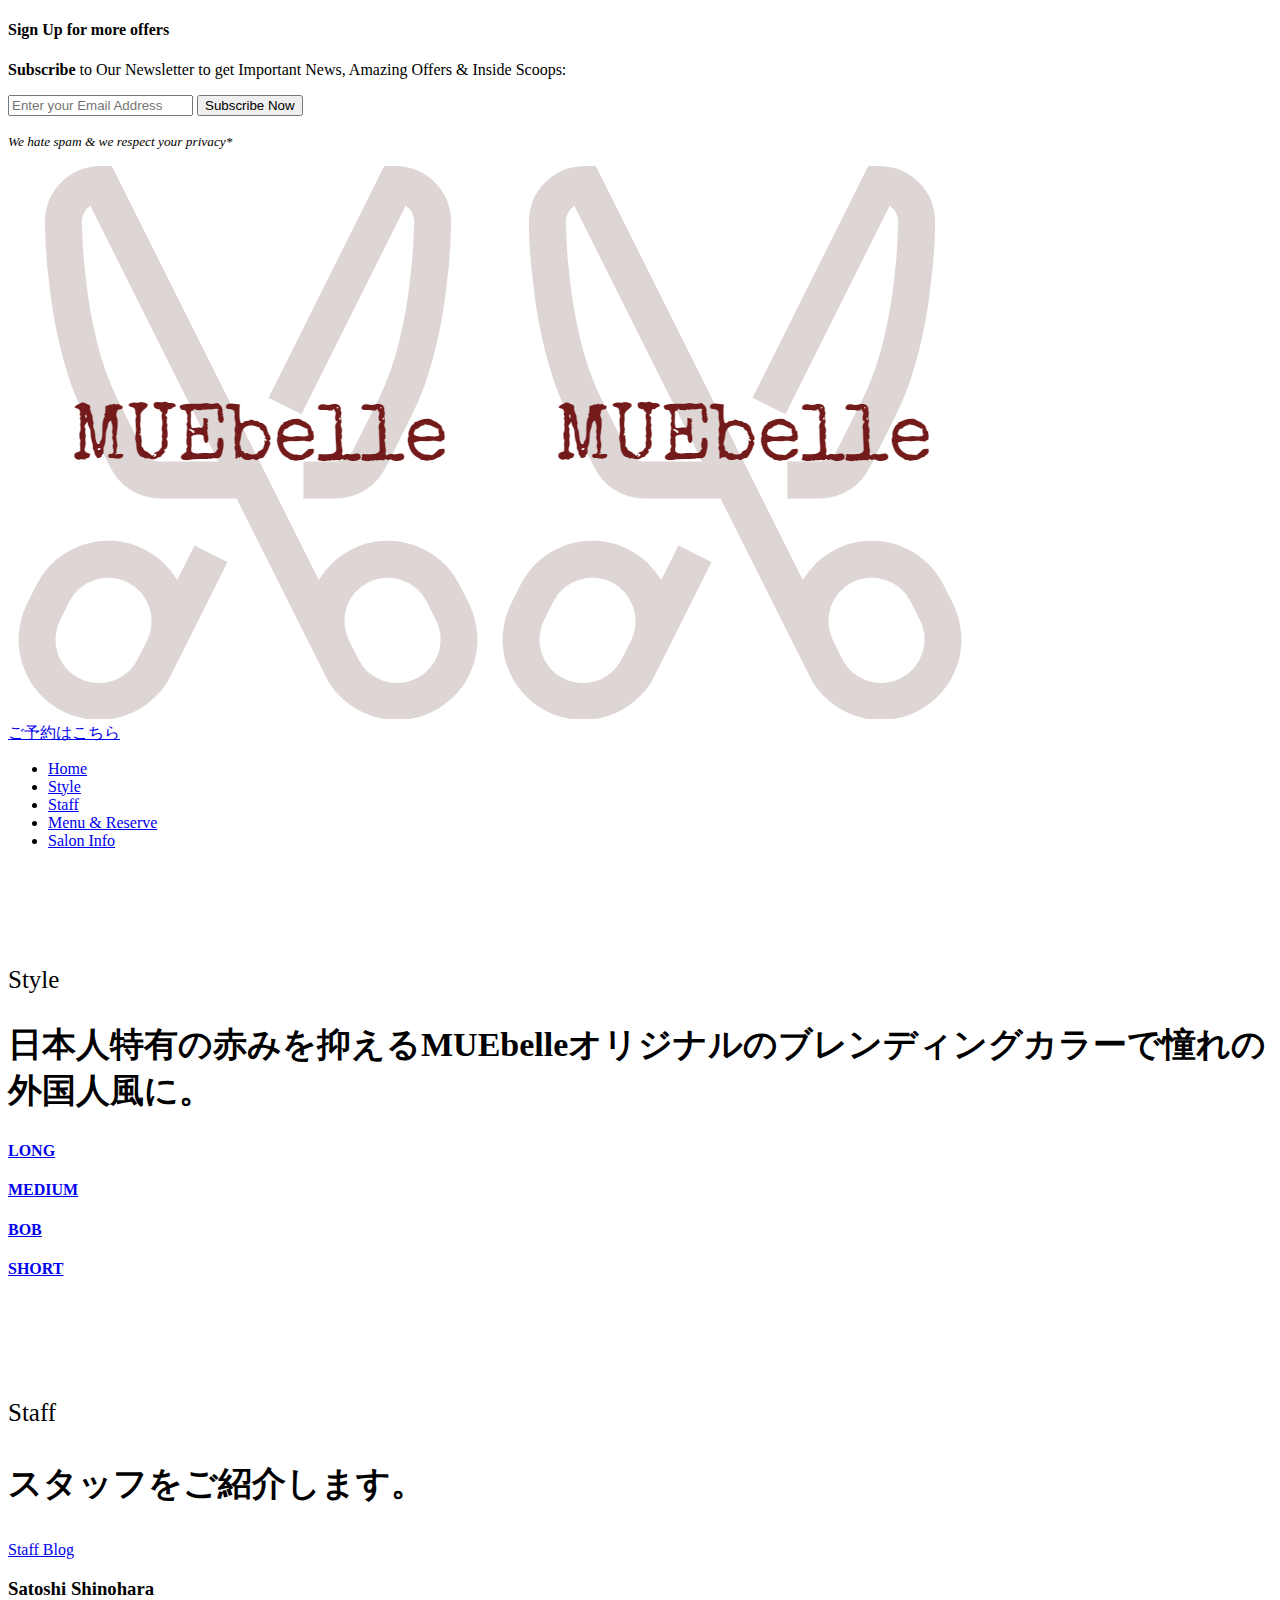
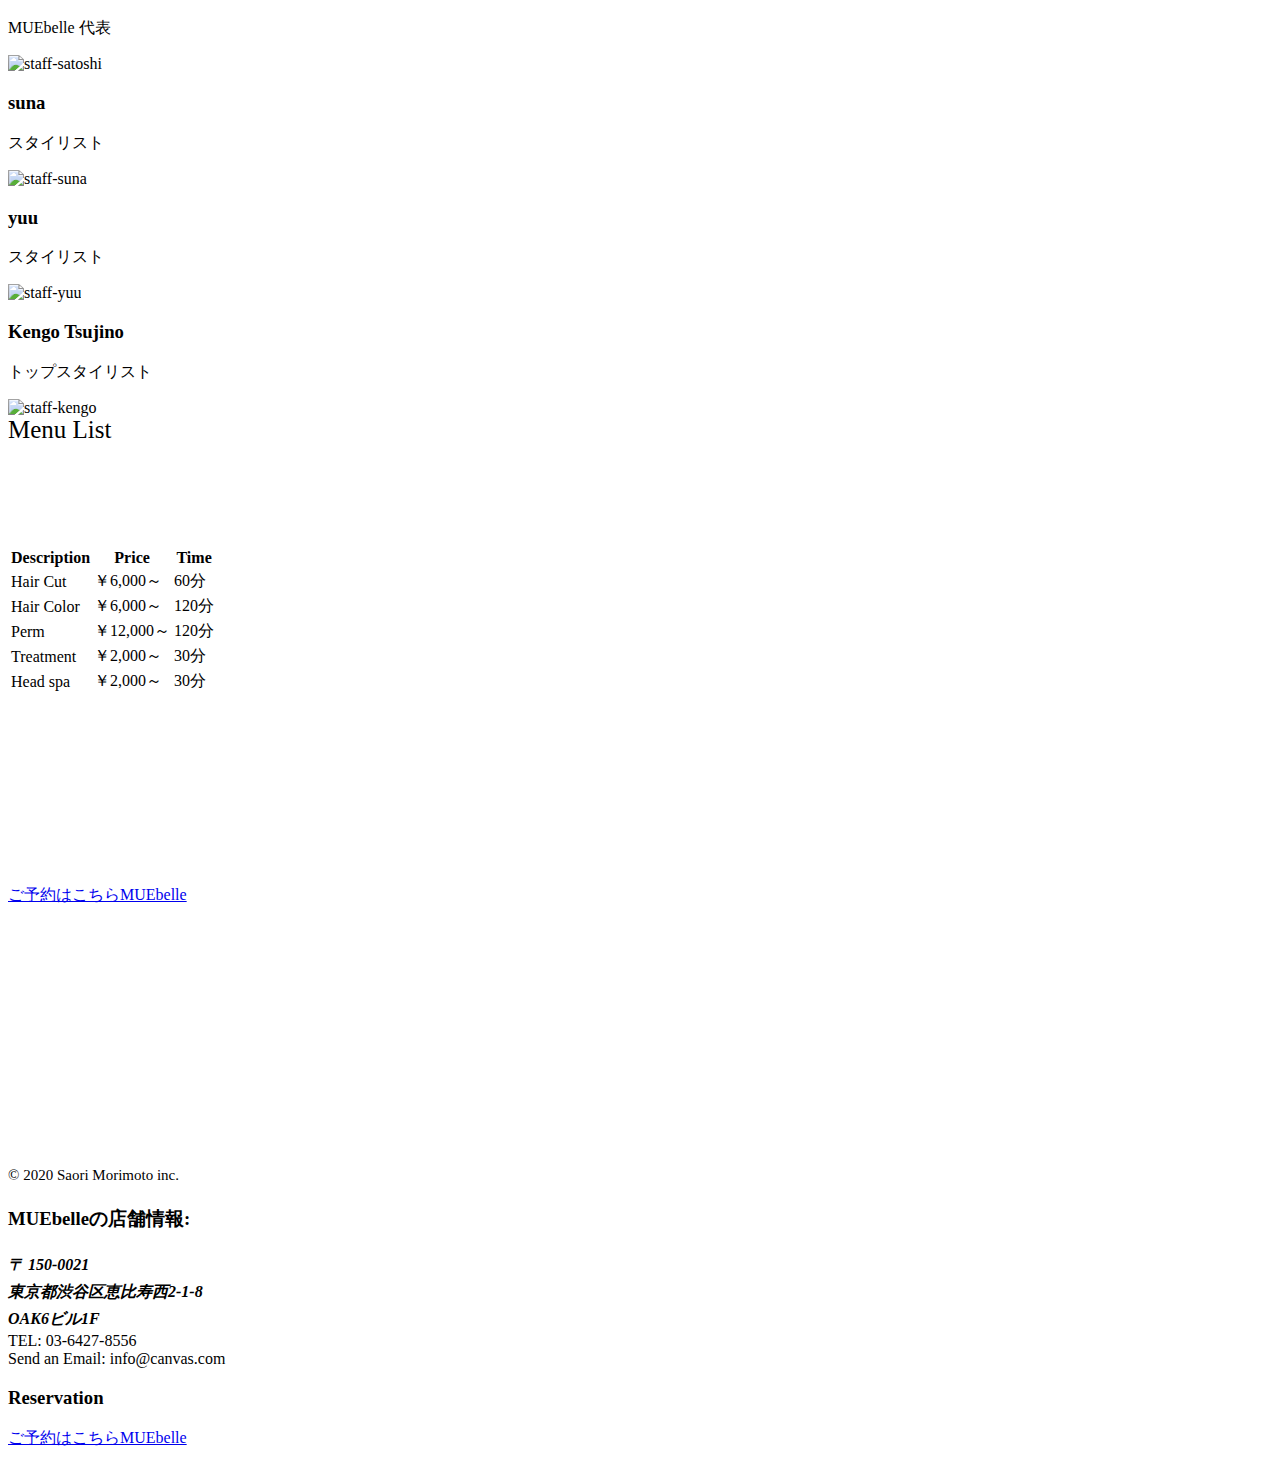
==== index.html @ 4a29d8a6 "Update index.html" ====
<!DOCTYPE html>
<html lang="ja">
<head>

	<meta http-equiv="content-type" content="text/html; charset=utf-8" />
	<meta name="author" content="SemiColonWeb" />

	<link rel="shortcut icon" href="demos/beauty/images/muebellelogo.ico">

	<!-- Stylesheets
	============================================= -->
	<link href="https://fonts.googleapis.com/css?family=Lato:400|Merriweather:400,700&display=swap" rel="stylesheet" type="text/css" />
	<link rel="stylesheet" href="css/bootstrap.css" type="text/css" />
	<link rel="stylesheet" href="style.css" type="text/css" />
	<link rel="stylesheet" href="css/dark.css" type="text/css" />

	<!-- Beauty Demo Specific Stylesheet -->
	<link rel="stylesheet" href="demos/beauty/beauty.css" type="text/css" />
	<link rel="stylesheet" href="demos/beauty/css/fonts.css" type="text/css" />
	<link rel="stylesheet" href="demos/spa/css/fonts/spa-icons.css" type="text/css" />
	<!-- / -->

	<link rel="stylesheet" href="css/font-icons.css" type="text/css" />
	<link rel="stylesheet" href="css/animate.css" type="text/css" />
	<link rel="stylesheet" href="css/magnific-popup.css" type="text/css" />

	<link rel="stylesheet" href="one-page/css/et-line.css" type="text/css" />

	<link rel="stylesheet" href="css/custom.css" type="text/css" />
	<meta name="viewport" content="width=device-width, initial-scale=1" />

	<link rel="stylesheet" href="css/colors.php?color=6A1B9A" type="text/css" />

	<!-- SLIDER REVOLUTION 5.x CSS SETTINGS -->
	<link rel="stylesheet" type="text/css" href="include/rs-plugin/css/settings.css" media="screen" />
	<link rel="stylesheet" type="text/css" href="include/rs-plugin/css/layers.css">
	<link rel="stylesheet" type="text/css" href="include/rs-plugin/css/navigation.css">

	<!-- Document Title
	============================================= -->
	<title>MUEbelle | hair salon</title>

	<style>
		.tiny_bullet_slider .tp-bullet:before{content:" ";  position:absolute;  width:100%;  height:25px;  top:-12px;  left:0px;  background:transparent}
		#rev_slider_139_1 .uranus.tparrows{width:50px; height:50px; background:rgba(255,255,255,0)}#rev_slider_139_1 .uranus.tparrows:before{width:50px; height:50px; line-height:50px; font-size:40px; transition:all 0.3s;-webkit-transition:all 0.3s}#rev_slider_139_1 .uranus.tparrows:hover:before{opacity:0.75}.bullet-bar.tp-bullets{}.bullet-bar.tp-bullets:before{content:" ";position:absolute;width:100%;height:100%;background:transparent;padding:10px;margin-left:-10px;margin-top:-10px;box-sizing:content-box}.bullet-bar .tp-bullet{width:60px;height:3px;position:absolute;background:#aaa;  background:rgba(255,255,255,0.6);cursor:pointer;box-sizing:content-box}.bullet-bar .tp-bullet:hover,.bullet-bar .tp-bullet.selected{background:rgba(255,255,255,1)}
	</style>
</head>

<body class="stretched side-header" data-animation-in="bounce">

	<!-- Document Wrapper
	============================================= -->
	<div id="wrapper" class="clearfix">

		<div class="modal-on-load" data-target="#myModal1"></div>

		<!-- Modal -->
		<div class="modal1 mfp-hide" id="myModal1">
			<div class="block mx-auto" style="background-color: #FFF; max-width: 700px;">
				<div class="row m-0 align-items-center clearfix">
					<div class="col-sm-6" data-height-xl="456" data-height-lg="456" data-height-md="456" data-height-sm="358" data-height-xs="0" style="background-image: url('demos/beauty/images/others/banner2.jpg'); background-size: cover;"></div>
					<div class="col-sm-6 p-4 p-md-5 align-self-center">
						<div>
						<h4>Sign Up for more offers</h4>
						<div class="widget subscribe-widget mt-2 clearfix">
							<p class="mb-4"><strong>Subscribe</strong> to Our Newsletter to get Important News, Amazing Offers &amp; Inside Scoops:</p>
							<div class="widget-subscribe-form-result"></div>
							<form id="widget-subscribe-form" action="include/subscribe.php" method="post" class="mt-1 mb-0">
								<input type="email" id="widget-subscribe-form-email" name="widget-subscribe-form-email" class="form-control sm-form-control required email" placeholder="Enter your Email Address">

								<button class="button btn-block nott font-weight-normal ml-0 mt-2" type="submit">Subscribe Now</button>
							</form>
						</div>
						<p class="mb-0"><small class="font-weight-normal text-black-50"><em>We hate spam &amp; we respect your privacy*</em></small></p>
						</div>
					</div>
				</div>
			</div>
		</div>

		<!-- Header
		============================================= -->
		<header id="header">
			<div id="header-wrap">
				<div class="container">
					<div class="header-row justify-content-between">

						<!-- Logo
						============================================= -->
						<div id="logo" class="mr-0 mr-lg-auto order-2 order-lg-1">
							<a href="#" data-href="#home"class="standard-logo"><img src="demos/beauty/images/muebellelogo.png" alt="muebellelogo.png"></a>
							<a href="#" data-href="#home" class="retina-logo"><img src="demos/beauty/images/muebellelogo.png" alt="muebellelogo.png"></a>
						</div><!-- #logo end -->

						<div class="mr-0 mr-lg-auto order-2 order-lg-1">
							<a href="https://yoyaku-beauty.jp/reserve/contents/reserve_top.xhtml?CODE=b0dd2127494c12b303f5cfb21d740f7cf94323f5125c0710a747627cb1292298" class="standard-logo button button-circle button-xlarge nott font-weight-bold ml-0">ご予約はこちら</a>
						</div>
						
						<div id="primary-menu-trigger" class="order-1 order-lg-2"><i class="icon-reorder"></i></div>

						<div class="header-misc order-3 order-lg-last">
							<div class="d-flex mb-lg-5">

							</div>
						</div>


						<!-- Primary Navigation
						============================================= -->
						<nav class="primary-menu order-last order-lg-2">

							<ul class="menu-container one-page-menu" data-easing="easeInOutExpo" data-speed="1250" data-offset="0">
								<li class="menu-item"><a class="menu-link" href="#home" data-href="#home"><div>Home</div></a></li>
								<li class="menu-item"><a class="menu-link" href="#style" data-href="#style" data-offset="85"><div>Style</div></a></li>
								<li class="menu-item"><a class="menu-link" href="#staff" data-href="#staff"><div>Staff</div></a></li>
								<li class="menu-item"><a class="menu-link" href="#price" data-href="#price"><div>Menu & Reserve</div></a></li>
								<li class="menu-item"><a class="menu-link" href="#info" data-href="#info"><div>Salon Info</div></a></li>
							</ul>

						</nav><!-- #primary-menu end -->

					</div>
				</div>
			</div>
		</header><!-- #header end -->

		<!-- Slider
		============================================= -->
		<section id="home" class="slider-element page-section revslider-wrap min-vh-60 min-vh-md-100">
			<div class="slider-inner">

				<div id="welcome_wrapper" class="rev_slider_wrapper fullscreen-container" data-alias="reveal-add-on39" data-source="gallery" style="background:#FFF;padding:0px; width: 100% !important;">
					<!-- START REVOLUTION SLIDER 5.4.8 fullscreen mode -->
					<div id="rev_slider_139_1" class="rev_slider fullscreenbanner" style="display:none;" data-version="5.4.8">
						<ul>
							<!-- SLIDE  -->
							<li data-index="rs-353" data-transition="fade" data-slotamount="default" data-hideafterloop="0" data-hideslideonmobile="off"  data-easein="default" data-easeout="default" data-masterspeed="300"  data-thumb="demos/beauty/images/slider/slide1.jpg"  data-rotate="0"  data-saveperformance="off"  data-title="Slide" data-param1="" data-param2="" data-param3="" data-param4="" data-param5="" data-param6="" data-param7="" data-param8="" data-param9="" data-param10="" data-description="">
								<!-- MAIN IMAGE -->
								<img src="demos/beauty/images/slider/slide1.jpg"  alt="Image"  data-bgposition="left center" data-bgfit="cover" data-bgrepeat="no-repeat" data-bgparallax="off" class="rev-slidebg" data-no-retina>
								<!-- LAYERS -->

								<!-- LAYER NR. 4 -->
								<a href="#" class="tp-caption button button-circle rev-btn ls1 button-large button-dark button-black text-white tp-resizeme"
									 id="slide-353-layer-4"
									 data-x="['left','left','left','left']" data-hoffset="['96','90','70','70']"
									 data-y="['middle','middle','middle','middle']" data-voffset="['85','120','120','120']"
									data-color="['rgb(0,0,0)','rgba(255,255,255,1)','rgba(255,255,255,1)','rgba(255,255,255,1)']"
									data-letterspacing="['1','2','2','2']"
									data-width="none"
									data-height="none"
									data-whitespace="nowrap"
									data-lineheight="['52','60','52','52']"

									data-type="button"
									data-responsive_offset="on"

									data-frames='[{"delay":500,"speed":1000,"sfxcolor":"#FFF","sfx_effect":"blockfromleft","frame":"0","from":"z:0;","to":"o:1;","ease":"Power3.easeInOut"},{"delay":"wait","speed":500,"sfxcolor":"#FFF","sfx_effect":"blocktoleft","frame":"999","to":"z:0;","ease":"Power4.easeOut"},{"frame":"hover","speed":"0","ease":"Linear.easeNone","to":"o:1;rX:0;rY:0;rZ:0;z:0;","style":"c:rgb(255,255,255);bg:rgb(10,10,10);bw:1px 1px 1px 1px;"}]'
									data-textAlign="['inherit','inherit','inherit','inherit']"
									data-paddingtop="[0,0,0,0]"
									data-paddingright="[30,30,30,30]"
									data-paddingbottom="[0,0,0,0]"
									data-paddingleft="[30,30,30,30]"
									data-scrollto="#about"
									data-offset="0"
									data-easing="easeInOutExpo"
									data-speed="1250"

									style="z-index: 5; line-height: 52px; background-color: rgba(0,0,0,0.2); ">News</a>

								<!-- LAYER NR. 5 
								<div class="tp-caption text-uppercase  tp-resizeme"
									 id="slide-353-layer-3"
									 data-x="['left','left','left','left']" data-hoffset="['84','70','70','70']"
									 data-y="['middle','middle','middle','middle']" data-voffset="['-180','-160','-170','-160']"
									data-color="['rgb(0,0,0)','rgb(0,0,0)','rgb(0,0,0)','rgb(0,0,0)']"
									data-letterspacing="['5','10','10','10']"
									data-width="none"
									data-height="none"
									data-whitespace="normal"

									data-type="text"
									data-responsive_offset="on"

									data-frames='[{"delay":300,"speed":750,"sfxcolor":"#FFF","sfx_effect":"blockfromleft","frame":"0","from":"z:0;","to":"o:1;","ease":"Power3.easeInOut"},{"delay":"wait","speed":500,"sfxcolor":"#FFF","sfx_effect":"blocktoleft","frame":"999","to":"z:0;","ease":"Power4.easeOut"}]'
									data-textAlign="['left','left','left','left']"
									data-paddingtop="[10,10,10,10]"
									data-paddingright="[20,20,20,20]"
									data-paddingbottom="[10,10,10,10]"
									data-paddingleft="[20,20,20,20]"

									style="z-index: 7; white-space: normal; font-size: 20px; line-height: 20px; font-weight: 400; color: #000000; letter-spacing: 5px;font-family:var(--font2);">Artist</div>
								-->
								<!-- LAYER NR. 6 -->
								<div class="tp-caption   tp-resizeme"
									 id="slide-353-layer-2"
									 data-x="['left','left','left','left']" data-hoffset="['78','70','70','70']"
									 data-y="['middle','middle','middle','middle']" data-voffset="['-52','-30','-30','-30']"
									data-fontsize="['58','58','58','50']"
									data-lineheight="['78','70','70','60']"
									data-color="['rgb(0,0,0)','rgb(0,0,0)','rgb(0,0,0)','rgb(0,0,0)']"
									data-width="['650','650','620','380']"
									data-height="none"
									data-whitespace="normal"

									data-type="text"
									data-responsive_offset="on"

									data-frames='[{"delay":200,"speed":750,"sfxcolor":"#FFF","sfx_effect":"blockfromleft","frame":"0","from":"z:0;","to":"o:1;","ease":"Power3.easeInOut"},{"delay":"wait","speed":500,"sfxcolor":"#FFF","sfx_effect":"blocktoleft","frame":"999","to":"z:0;","ease":"Power4.easeOut"}]'
									data-textAlign="['left','left','left','left']"
									data-paddingtop="[20,20,20,20]"
									data-paddingright="[20,20,20,20]"
									data-paddingbottom="[30,30,30,30]"
									data-paddingleft="[20,20,20,20]"

									style="z-index: 8; min-width: 650px; max-width: 650px; white-space: normal; font-size: 58px; line-height: 76px; font-weight: 400; background-color: rgba(255,255,255,0.4); color: #000000; letter-spacing: -2px;font-family:var(--font1);">MUEbelle Hair Salon</div>
							</li>
							<!-- SLIDE  -->
							<li data-index="rs-354" data-transition="fade" data-slotamount="default" data-hideafterloop="0" data-hideslideonmobile="off"  data-easein="default" data-easeout="default" data-masterspeed="300"  data-thumb="demos/beauty/images/slider/slide2.jpg"  data-rotate="0"  data-saveperformance="off"  data-title="Slide" data-param1="" data-param2="" data-param3="" data-param4="" data-param5="" data-param6="" data-param7="" data-param8="" data-param9="" data-param10="" data-description="">
								<!-- MAIN IMAGE -->
								<img src="demos/beauty/images/slider/slide2.jpg"  alt="Image"  data-bgposition="center center" data-bgfit="cover" data-bgrepeat="no-repeat" data-bgparallax="off" class="rev-slidebg" data-no-retina>
								<!-- LAYERS -->

								<!-- LAYER NR. 1 -->
								<a href="#price" class="tp-caption button button-circle rev-btn ls1 button-large button-dark button-black text-white tp-resizeme"
									 id="slide-354-layer-4"
									 data-x="['left','left','left','left']" data-hoffset="['96','90','70','70']"
									 data-y="['middle','middle','middle','middle']" data-voffset="['90','90','120','150']"
									data-letterspacing="['1','2','2','2']"
									data-width="auto"
									data-height="none"
									data-whitespace="nowrap"
									data-lineheight="['52','60','52','50']"

									data-type="button"
									data-responsive_offset="on"

									data-frames='[{"delay":500,"speed":750,"sfxcolor":"#FFF","sfx_effect":"blockfromright","frame":"0","from":"z:0;","to":"o:1;","ease":"Power3.easeInOut"},{"delay":"wait","speed":500,"sfxcolor":"#FFF","sfx_effect":"blocktoright","frame":"999","to":"z:0;","ease":"Power4.easeOut"},{"frame":"hover","speed":"0","ease":"Linear.easeNone","to":"o:1;rX:0;rY:0;rZ:0;z:0;","style":"c:rgb(0,0,0);bg:rgb(255,255,255);"}]'
									data-textAlign="['inherit','inherit','inherit','inherit']"
									data-paddingtop="[0,0,0,0]"
									data-paddingright="[30,30,30,30]"
									data-paddingbottom="[0,0,0,0]"
									data-paddingleft="[30,30,30,30]"
									data-scrollto="#price"
									data-easing="easeInOutExpo"
									data-speed="1250"
									data-offset="85"
									style="z-index: 5; line-height: 52px; background-color: rgba(255,255,255,0.4); ">Price List</a>

								<!-- LAYER NR. 2 -->
								<div class="tp-caption text-uppercase  tp-resizeme"
									 id="slide-354-layer-3"
									 data-x="['left','left','left','left']" data-hoffset="['78','70','70','70']"
									 data-y="['middle','middle','middle','middle']" data-voffset="['-184','-150','-150','-200']"
												data-width="none"
									data-height="none"
									data-whitespace="normal"

									data-type="text"
									data-responsive_offset="on"

									data-frames='[{"delay":400,"speed":750,"sfxcolor":"#FFF","sfx_effect":"blockfromright","frame":"0","from":"z:0;","to":"o:1;","ease":"Power3.easeInOut"},{"delay":"wait","speed":500,"sfxcolor":"#FFF","sfx_effect":"blocktoright","frame":"999","to":"z:0;","ease":"Power4.easeOut"}]'
									data-textAlign="['left','left','left','left']"
									data-paddingtop="[10,10,10,10]"
									data-paddingright="[20,20,20,20]"
									data-paddingbottom="[10,10,10,10]"
									data-paddingleft="[20,20,20,20]"

									style="z-index: 6; white-space: normal; font-size: 20px; line-height: 20px; font-weight: 400; color: #FFF; letter-spacing: 10px;font-family:var(--font2);">Salon </div>

								<!-- LAYER NR. 3 -->
								<div class="tp-caption  text-left tp-resizeme"
									 id="slide-354-layer-2"
									 data-x="['left','left','left','left']" data-hoffset="['78','70','70','70']"
									 data-y="['middle','middle','middle','middle']" data-voffset="['-52','-30','-30','-30']"
									data-fontsize="['58','58','58','50']"
									data-lineheight="['84','70','70','60']"
									data-width="['650','650','620','380']"
									data-height="none"
									data-whitespace="normal"

									data-type="text"
									data-responsive_offset="on"

									data-frames='[{"delay":300,"speed":750,"sfxcolor":"#FFF","sfx_effect":"blockfromright","frame":"0","from":"z:0;","to":"o:1;","ease":"Power3.easeInOut"},{"delay":"wait","speed":500,"sfxcolor":"#FFF","sfx_effect":"blocktoright","frame":"999","to":"z:0;","ease":"Power4.easeOut"}]'
									data-textAlign="['right','right','right','right']"
									data-paddingtop="[20,20,20,20]"
									data-paddingright="[20,20,20,20]"
									data-paddingbottom="[30,30,30,30]"
									data-paddingleft="[20,20,20,20]"

									style="z-index: 8; min-width: 650px; max-width: 650px; white-space: normal; font-size: 58px; line-height: 76px; font-weight: 450; background-color: rgba(255,255,255,0.4); color: #000000; letter-spacing: -2px;font-family:var(--font1);">恵比寿駅徒歩5分</div>
							</li>
							<!-- SLIDE 
							<li data-index="rs-355" data-transition="fade" data-slotamount="default" data-hideafterloop="0" data-hideslideonmobile="off"  data-easein="default" data-easeout="default" data-masterspeed="300"  data-thumb="demos/beauty/images/slider/slide3.jpg"  data-rotate="0"  data-saveperformance="off"  data-title="Slide" data-param1="" data-param2="" data-param3="" data-param4="" data-param5="" data-param6="" data-param7="" data-param8="" data-param9="" data-param10="" data-description="">
	 -->							<!-- MAIN IMAGE
								<img src="demos/beauty/images/slider/slide3.jpg"  alt="Image"  data-bgposition="center center" data-bgfit="cover" data-bgrepeat="no-repeat" data-bgparallax="off" class="rev-slidebg" data-no-retina>
								 --><!-- LAYERS -->

								<!-- LAYER NR. 7 
								<div class="tp-caption   tp-resizeme"
									 id="slide-355-layer-2"
									 data-x="['left','left','center','center']" data-hoffset="['74','70','0','0']"
									 data-y="['middle','middle','middle','middle']" data-voffset="['-52','-30','-30','-30']"
									data-fontsize="['58','58','58','50']"
									data-lineheight="['70','70','70','50']"
									data-width="['650','650','620','380']"
									data-height="none"
									data-whitespace="normal"

									data-type="text"
									data-responsive_offset="on"

									data-frames='[{"delay":200,"speed":750,"sfxcolor":"#FFF","sfx_effect":"blockfromtop","frame":"0","from":"z:0;","to":"o:1;","ease":"Power3.easeInOut"},{"delay":"wait","speed":500,"sfxcolor":"#FFF","sfx_effect":"blocktotop","frame":"999","to":"z:0;","ease":"Power4.easeOut"}]'
									data-textAlign="['left','left','center','center']"
									data-paddingtop="[20,20,20,20]"
									data-paddingright="[20,20,20,20]"
									data-paddingbottom="[30,30,30,30]"
									data-paddingleft="[20,20,20,20]"

									style="z-index: 6; min-width: 650px; max-width: 650px; white-space: normal; font-size: 58px; line-height: 70px; font-weight: 400; color: #FFF; letter-spacing: -2px;font-family:var(--font1);">Beauty begins the moment you decide to be Yourself</div>
-->
								<!-- LAYER NR. 8 
								<div class="tp-caption text-uppercase  tp-resizeme"
									 id="slide-355-layer-3"
									 data-x="['left','left','center','center']" data-hoffset="['78','70','0','0']"
									 data-y="['middle','middle','middle','middle']" data-voffset="['-200','-180','-200','-170']"
												data-width="none"
									data-height="none"
									data-whitespace="normal"

									data-type="text"
									data-responsive_offset="on"

									data-frames='[{"delay":300,"speed":750,"sfxcolor":"#FFF","sfx_effect":"blockfromtop","frame":"0","from":"z:0;","to":"o:1;","ease":"Power3.easeInOut"},{"delay":"wait","speed":500,"sfxcolor":"#FFF","sfx_effect":"blocktotop","frame":"999","to":"z:0;","ease":"Power4.easeOut"}]'
									data-textAlign="['left','left','left','left']"
									data-paddingtop="[10,10,10,10]"
									data-paddingright="[20,20,20,20]"
									data-paddingbottom="[10,10,10,10]"
									data-paddingleft="[20,20,20,20]"

									style="z-index: 7; white-space: normal; font-size: 20px; line-height: 20px; font-weight: 400; color: #FFF; letter-spacing: 10px;font-family:var(--font2)">MakeUp</div>
-->
								<!-- LAYER NR. 9 --><!--
								<div class="tp-caption button button-circle rev-btn ls1 button-large button-light button-white tp-resizeme"
									 id="slide-355-layer-4"
									 data-x="['left','left','center','center']" data-hoffset="['86','86','0','0']"
									 data-y="['middle','middle','middle','middle']" data-voffset="['122','140','170','130']"
												data-width="none"
									data-height="none"
									data-whitespace="nowrap"
									data-lineheight="['52','60','52','52']"

									data-type="button"
									data-responsive_offset="on"

									data-frames='[{"delay":400,"speed":750,"sfxcolor":"#FFF","sfx_effect":"blockfromtop","frame":"0","from":"z:0;","to":"o:1;","ease":"Power3.easeInOut"},{"delay":"wait","speed":500,"sfxcolor":"#FFF","sfx_effect":"blocktotop","frame":"999","to":"z:0;","ease":"Power4.easeOut"},{"frame":"hover","speed":"0","ease":"Linear.easeNone","to":"o:1;rX:0;rY:0;rZ:0;z:0;","style":"c:rgb(0,0,0);bg:rgb(255,255,255);bw:1px 1px 1px 1px;"}]'
									data-textAlign="['inherit','inherit','inherit','inherit']"
									data-paddingtop="[0,0,0,0]"
									data-paddingright="[30,30,30,30]"
									data-paddingbottom="[0,0,0,0]"
									data-paddingleft="[30,30,30,30]"

									style="z-index: 8;line-height: 52px; background-color: rgba(255,255,255,0.4);">Buy Now </div>
							</li>-->
						</ul>
						<div class="tp-static-layers">

							<!-- LAYER NR. 3 -->
							<div class="tp-caption   tp-static-layer"
								 id="slider-4-layer-5"
								 data-x="['right','right','right','right']" data-hoffset="['80','80','80','80']"
								 data-y="['top','top','top','top']" data-voffset="['40','40','40','40']"
								data-width="none"
								data-height="none"
								data-whitespace="nowrap"
								data-visibility="['on','on','off','off']"
								data-transform_idle="o:1;"

								data-transform_in="opacity:0;s:300;e:Power2.easeInOut;"
								data-transform_out="opacity:0;s:300;"
								data-start="500"
								data-splitin="none"
								data-splitout="none"
								data-basealign="slide"
								data-responsive_offset="off"
								data-responsive="off"
								data-startslide="0"
								data-textAlign="center"
								data-endslide="2"

								style="z-index: 7; white-space: nowrap; font-size: 15px; font-weight: 700; color: #FFF;font-family: var(--font1);"><a href="#" class="text-white"><span style="font-family: var(--font2);"></span>03-6427-8556</a></div>
							</div>
						<div class="tp-bannertimer" style="height: 6px; background: rgba(255,255,255,0.35);"></div>
					</div>
				</div><!-- END REVOLUTION SLIDER -->

			</div>
		</section>

		<!-- Content
		============================================= -->
		<section id="content">

			<div class="content-wrap py-0">

				<!-- Section About
				============================================= -->
				<div id="style" class="section m-0 page-section" style="background: url('demos/beauty/images/others/3.jpg') no-repeat center bottom; background-size: cover; padding: 100px 0">
					<div class="container">

						<!-- Heading -->
						<div class="heading-block border-bottom-0 mb-4">
							<div class="before-heading ls1 color" style="font-size: 25px; font-style: normal">Style</div>
							<h2 class="nott ls1 font-weight-bold" style="font-size: 34px">日本人特有の赤みを抑えるMUEbelleオリジナルのブレンディングカラーで憧れの外国人風に。</h2>
						</div>
<!--
						<div class="row mb-5">
							<div class="col-xl-6 col-md-7 mb-5 mb-md-0">
								<p>Lorem ipsum dolor sit amet, consectetur adipisicing elit. Odio veritatis qui asperiores, quae beatae autem repudiandae praesentium reiciendis illum minus fugiat animi molestiae nobis! Harum atque quod, similique maiores itaque dolorum sequi, expedita. Omnis, ex!</p>

								<p>Lorem ipsum dolor sit amet, consectetur adipisicing elit. Odio veritatis qui asperiores, quae beatae autem repudiandae praesentium reiciendis illum minus fugiat animi molestiae nobis! Harum atque quod, similique maiores itaque dolorum sequi, expedita. Omnis, ex!</p>
								<a href="#" data-scrollto="#price" class="button button-circle nott font-weight-normal" data-offset="85" data-easing="easeInOutExpo" data-speed="1250">Price <i class="icon-caret-right m-0"></i></a>
							</div>

							<div class="col-xl-3 col-sm-5 d-md-none d-xl-block mb-5 mb-sm-0">
								<div class="masonry-thumbs masonry-gap-lg grid-container grid-2" data-lightbox="gallery">
									<a class="grid-item" href="demos/beauty/images/others/2.jpg" data-lightbox="gallery-item"><img src="demos/beauty/images/others/2.jpg" alt="Gallery Thumb 1"></a>
									<a class="grid-item" href="demos/beauty/images/others/5.jpg" data-lightbox="gallery-item"><img src="demos/beauty/images/others/5.jpg" alt="Gallery Thumb 2"></a>
									<a class="grid-item" href="demos/beauty/images/others/6.jpg" data-lightbox="gallery-item"><img src="demos/beauty/images/others/6.jpg" alt="Gallery Thumb 3"></a>
									<a class="grid-item" href="demos/beauty/images/others/7.jpg" data-lightbox="gallery-item"><img src="demos/beauty/images/others/7.jpg" alt="Gallery Thumb 4"></a>
								</div>
							</div>

							<div class="col-xl-3 col-md-5 col-sm-7">
								<ul class="iconlist m-0">
									<li><img src="demos/beauty/images/checked.svg" width="20" height="20" alt="Image" class="mr-2">Assertively Fabricate.</li>
									<li class="pt-3"><img src="demos/beauty/images/checked.svg" width="20" height="20" alt="Image" class="mr-2">Distinctively disseminate.</li>
									<li class="pt-3"><img src="demos/beauty/images/checked.svg" width="20" height="20" alt="Image" class="mr-2">Appropriately predominate.</li>
									<li class="pt-3"><img src="demos/beauty/images/checked.svg" width="20" height="20" alt="Image" class="mr-2">Assertively Fabricate.</li>
									<li class="pt-3"><img src="demos/beauty/images/checked.svg" width="20" height="20" alt="Image" class="mr-2">Distinctively disseminate.</li>
									<li class="pt-3"><img src="demos/beauty/images/checked.svg" width="20" height="20" alt="Image" class="mr-2">Assertively Fabricate.</li>
									<li class="pt-3"><img src="demos/beauty/images/checked.svg" width="20" height="20" alt="Image" class="mr-2">Distinctively disseminate.</li>
									<li class="pt-3"><img src="demos/beauty/images/checked.svg" width="20" height="20" alt="Image" class="mr-2">Authoritatively scale Web</li>
								</ul>
							</div>

						</div>

						<div class="clear"></div>
 -->
						<!-- Masonry Thums
						============================================= -->
						<div class="row mt-5 dark min-vh-50">

							<a href="#" class="col-md-3 shadow col-sm-6 min-vh-40 border-right" style="background: url('demos/beauty/images/categories/long.jpeg') no-repeat center center; background-size: cover;">
								<div class="bg-overlay">
									<div class="bg-overlay-content text-overlay-mask dark align-items-center justify-content-between p-4">
										<h4 class="mb-0 font-weight-normal text-white">LONG</h4>
										<span class="overlay-trigger-icon size-sm bg-light text-dark mx-0"><i class="icon-line-arrow-right"></i></span>
									</div>
								</div>
							</a>

							<a href="#" class="col-md-3 shadow col-sm-6 min-vh-40 p-0 border-right" style="background: url('demos/beauty/images/categories/medium.jpeg') no-repeat center center / cover;">
								<div class="bg-overlay">
									<div class="bg-overlay-content text-overlay-mask dark align-items-center justify-content-between p-4">
										<h4 class="mb-0 font-weight-normal text-white">MEDIUM</h4>
										<span class="overlay-trigger-icon size-sm bg-light text-dark mx-0"><i class="icon-line-arrow-right"></i></span>
									</div>
								</div>
							</a>

							<a href="#" class="col-md-3 shadow col-sm-6 min-vh-40 border-right p-0" style="background: url('demos/beauty/images/categories/bob.jpg') no-repeat center center / cover;">
								<div class="bg-overlay">
									<div class="bg-overlay-content text-overlay-mask dark align-items-center justify-content-between p-4">
										<h4 class="mb-0 font-weight-normal text-white">BOB</h4>
										<span class="overlay-trigger-icon size-sm bg-light text-dark mx-0"><i class="icon-line-arrow-right"></i></span>
									</div>
								</div>
							</a>

							<a href="#" class="col-md-3 shadow col-sm-6 min-vh-40 p-0" style="background: url('demos/beauty/images/categories/short.jpg') no-repeat center center / cover;">
								<div class="bg-overlay">
									<div class="bg-overlay-content text-overlay-mask dark align-items-center justify-content-between p-4">
										<h4 class="mb-0 font-weight-normal text-white">SHORT</h4>
										<span class="overlay-trigger-icon size-sm bg-light text-dark mx-0"><i class="icon-line-arrow-right"></i></span>
									</div>
								</div>
							</a>

						</div>
					</div>
				</div>
				<!-- Section Services
				============================================= -->
				<div id="staff" class="section page-section bg-transparent">

					<div class="container">
						<div class="heading-block border-bottom-0 mb-4">
							<div class="before-heading ls1 color" style="font-size: 25px; font-style: normal">Staff</div>
							<h3 class="nott ls1 font-weight-bold" style="font-size: 34px">スタッフをご紹介します。</h3>
							<a href="#" class="button button-circle text-white bg-dark nott font-weight-normal">Staff Blog</a>
						</div>
						<div class="row">

							<div class="col-md-3 mb-5 mb-md-0">
								<div class="feature-box media-box color1">
									<div class="fbox-media">
										<a href="#"><i class="spa-hair-cut"></i></a>
									</div>
									<div class="fbox-content px-0">
										<h3 class="nott ls0">Satoshi Shinohara</h3>
										<p>MUEbelle 代表</p>
										<img src="demos/beauty/images/staff/staff-satoshi.jpg" alt="staff-satoshi" />
									</div>
								</div>
							</div>

							<div class="col-md-3 mb-5 mb-md-0">
								<div class="feature-box media-box color2">
									<div class="fbox-media">
										<a href="#"><i class="spa-hair-cut"></i></a>
									</div>
									<div class="fbox-content px-0">
										<h3 class="nott ls0">suna</h3>
										<p>スタイリスト</p>
										<img src="demos/beauty/images/staff/staff-suna.jpg" alt="staff-suna" />
									</div>
								</div>
							</div>

							<div class="col-md-3 mb-5 mb-md-0">
								<div class="feature-box media-box color3">
									<div class="fbox-media">
										<a href="#"><i class="spa-hair-cut"></i></a>
									</div>
									<div class="fbox-content px-0">
										<h3 class="nott ls0">yuu</h3>
										<p>スタイリスト</p>
										<img src="demos/beauty/images/staff/staff-yuu.jpg" alt="staff-yuu" />
									</div>
								</div>
							</div>

							<div class="col-md-3 mb-5 mb-md-0">
								<div class="feature-box media-box color4">
									<div class="fbox-media">
										<a href="#"><i class="spa-hair-cut"></i></a>
									</div>
									<div class="fbox-content px-0">
										<h3 class="nott ls0">Kengo Tsujino</h3>
										<p>トップスタイリスト</p>
										<img src="demos/beauty/images/staff/staff-kengo.jpg" alt="staff-kengo" />
									</div>
								</div>
							</div>

						</div>
					</div>
				</div>
				<!-- Section Price
				============================================= -->
				<div id="price" class="section page-section dark pt-3" style="background: url('demos/beauty/images/others/menu.jpg') no-repeat top center / cover; padding-bottom: 90px; margin-top: -1px">

					<div class="container">
						<div class="heading-block border-bottom-0 mb-4">
							<div class="before-heading ls1 color" style="font-size: 25px; font-style: normal">Menu List</div>
							<h2 class="nott ls1 font-weight-bold" style="font-size: 34px; color: #FFF;">お客様に合わせたメニューをご提案致します。</h2>
						</div>
						<div class="row">

							<div class="col-md-7">
								<div class="heading-block border-bottom-0 mb-4">
									<h2 class="nott ls1 font-weight-bold"></h2>
								</div>
								<table class="table table-hover table-dark bg-transparent text-white">
									<thead>
										<tr>
											<th scope="col" class="font-weight-bold text-uppercase ls2">Description</th>
											<th scope="col" class="font-weight-bold text-uppercase ls2">Price</th>
											<th scope="col" class="font-weight-bold text-uppercase ls2">Time</th>
										</tr>
									</thead>
									<tbody>
										<tr>
											<td>Hair Cut</td>
											<td>￥6,000～</td>
											<td>60分</td>
										</tr>
										<tr>
											<td>Hair Color</td>
											<td>￥6,000～</td>
											<td>120分</td>
										</tr>
										<tr>
											<td>Perm</td>
											<td>￥12,000～</td>
											<td>120分</td>
										</tr>
										<tr>
											<td>Treatment</td>
											<td>￥2,000～</td>
											<td>30分</td>
										</tr>
										<tr>
											<td>Head spa</td>
											<td>￥2,000～</td>
											<td>30分</td>
										</tr>
									</tbody>
								</table>
							</div>

							<div class="col-md-5" style="color: #FFF;">
								<div class="heading-block border-bottom-0 mb-4">
									<h4 class="nott ls1 font-weight-bold mb-1"></h4>
									<p class="nott ls1 font-weight-bold mb-1">詳細なメニューについては<br>予約画面にてご確認できます。</p>
								</div>
								<!-- 
								<div class="masonry-thumbs masonry-gap-lg grid-container grid-3" data-lightbox="gallery">
									<a class="grid-item" href="demos/beauty/images/menu/1.jpg" data-lightbox="gallery-item"><img src="demos/beauty/images/menu/thumb-1.jpg" alt="Gallery Thumb 1"></a>
									<a class="grid-item" href="demos/beauty/images/menu/2.jpg" data-lightbox="gallery-item"><img src="demos/beauty/images/menu/thumb-2.jpg" alt="Gallery Thumb 2"></a>
									<a class="grid-item" href="demos/beauty/images/menu/3.jpg" data-lightbox="gallery-item"><img src="demos/beauty/images/menu/thumb-3.jpg" alt="Gallery Thumb 3"></a>
									<a class="grid-item" href="demos/beauty/images/menu/4.jpg" data-lightbox="gallery-item"><img src="demos/beauty/images/menu/thumb-4.jpg" alt="Gallery Thumb 4"></a>
									<a class="grid-item" href="demos/beauty/images/menu/5.jpg" data-lightbox="gallery-item"><img src="demos/beauty/images/menu/thumb-5.jpg" alt="Gallery Thumb 5"></a>
									<a class="grid-item" href="demos/beauty/images/menu/6.jpg" data-lightbox="gallery-item"><img src="demos/beauty/images/menu/thumb-6.jpg" alt="Gallery Thumb 6"></a>
								</div>
							-->
								<p class="nott ls1 font-weight-bold mt-2 font-italic text-black-50">* 以下のクーポンについてご利用の場合、ご予約時もしくはご来店時にスタッフにお声掛けください。</p>
								<p class="nott ls1 font-weight-bold mt-2 font-italic text-black-50">* 初回20%OFFクーポン</p>
								<p class="nott ls1 font-weight-bold mt-2 font-italic text-black-50">* ご紹介者様用20%OFFクーポン</p>
								<a href="https://yoyaku-beauty.jp/reserve/contents/reserve_top.xhtml?CODE=b0dd2127494c12b303f5cfb21d740f7cf94323f5125c0710a747627cb1292298" target="”_blank”" class="button button-circle button-xlarge nott font-weight-bold ml-0">ご予約はこちら<i class="spa-hair-cut"></i>MUEbelle</a>
							</div>

						</div>
					</div>
				</div>


								<!-- Map
				=============================================-->
				<div id="info"class="section mb-0 dark">
					<div class="container">
						<p class="font-weight-normal" style="font-size: 20px; line-height: 23px; font-family: var(--font1); color: #FFF;">「恵比寿」駅JR恵比寿駅西口/日比谷線恵比寿駅1番出口を出て、右側に交番があり、駒沢通りを渡ると「銀だこ」とソフトバンクの間の通りを入ります。ソフトバンク側の道をまっすぐ進むみココカラファインを通り過ぎると恵比寿西一丁目の交差点に出ます。交差点を右に曲がり線路沿いに渋谷方向に進んだ3件目のビル1階が【MUEbelle】です。オレンジ色のランプが目印です♪</p>
						<div style="width:100%;height:50%;">
							<iframe src="https://www.google.com/maps/embed?pb=!1m18!1m12!1m3!1d3242.1590933772795!2d139.7083254228788!3d35.648451747003755!2m3!1f0!2f0!3f0!3m2!1i1024!2i768!4f13.1!3m3!1m2!1s0x60188b43c4ecb945%3A0xa02c4e4ba006acb0!2sMUEbelle!5e0!3m2!1sja!2sjp!4v1592660452741!5m2!1sja!2sjp" width="40" height="40" frameborder="0" style="border:0;" allowfullscreen="" aria-hidden="false" tabindex="0"></iframe>
						</div>
						<p class="mt-3 text-right text-muted" style="font-size: 15px; line-height: 23px; font-family: var(--font1);">© 2020 Saori Morimoto inc.</p>
					</div>
				</div> 
				<div id="info" class="section page-section bg-transparent" style="background: url('demos/beauty/images/others/priceback.jpg') center top / cover;">
					<div class="container">
						<div class="row justify-content-between">
							<div class="col-md-5">
								<h3>MUEbelleの店舗情報:</h3>
								<div class="line line-sm dark"></div>
								<div class="row justify-content-between clearfix">
		
									<div class="col-6">

										<address class="mb-3" style="line-height: 1.7; font-family: var(--font1); color: rgb(0, 0, 0); font-weight: bold;">
											〒 150-0021 <br>
											東京都渋谷区恵比寿西2-1-8<br>
											OAK6ビル1F<br>
										</address>
									</div>
		
									<div class="col-6">
										<div class="fr">
											<div class="footer-big-contacts">
												<span>TEL:</span>
												03-6427-8556
											</div>
											<div class="footer-big-contacts mt-3">
												<span>Send an Email:</span>
												info@canvas.com
											</div>
										</div>
									</div>
								</div>
							</div>
		
							<div class="col-md-5 mt-5 mt-md-4">
								<div id="q-contact" class="widget quick-contact-widget form-widget clearfix">
		
									<h3 class="nott ls0">Reservation</h3>
									<div class="form-result"></div>
									<form id="quick-contact-form" name="quick-contact-form" action="include/form.php" method="post" class="quick-contact-form mb-0">
										<div class="form-process">
											<div class="css3-spinner">
												<div class="css3-spinner-scaler"></div>
											</div>
										</div>
										<a href="https://yoyaku-beauty.jp/reserve/contents/reserve_top.xhtml?CODE=b0dd2127494c12b303f5cfb21d740f7cf94323f5125c0710a747627cb1292298" target="”_blank”" class="button button-circle button-xlarge nott font-weight-bold ml-0">ご予約はこちら<i class="spa-hair-cut"></i>MUEbelle</a>
									</form>
		
								</div>
							</div>
						</div>
					</div>
				</div>


				<!-- Section Promotions
				============================================= 
				
				<div id="promotions" class="section bg-transparent mb-0 mt-5 page-section">
					<div class="container">
						<div class="row justify-content-between bottommargin">

							<div class="col-xl-4 col-md-5">
								<a href="demos/beauty/images/others/banner.jpg" data-lightbox="image"><img src="demos/beauty/images/others/banner.jpg" alt="offer image"></a>
							</div>

							<div class="col-xl-8 col-md-7 pl-md-5 pl-3 mt-4 mt-md-0">
								<div class="heading-block border-bottom-0">
									<h2 class="nott font-weight-bold mt-2" style="font-size: 28px; color: #111">Special Promotions</h2>
									<p class="font-weight-normal mt-3 lead">Rapidiously empower multidisciplinary niches with ubiquitous e-commerce. Professionally productize superior vortals without business scenarios.</p>
								</div>
								<div id="countdown-ex1" class="countdown mb-5" data-year="2021"></div>
								<a href="#" data-scrollto="#footer" class="button button-circle button-large nott font-weight-normal ml-0">Book a Chair Now <i class="icon-line-arrow-right"></i></a>
							</div>

						</div>
					</div>-->

					<!-- Background Image 
					<img src="demos/beauty/images/others/nailpolish.png" alt="Image" style="position: absolute; right: 20px; bottom: -80px; width: 270px; height: auto; opacity: 1; ">
-->
					<!--
				</div>-->
			</div>
		</section><!-- #content end -->

		<!-- Footer
		============================================= -->
		<!-- <footer id="footer" class="border-0 page-section" style="background: url('demos/beauty/images/others/footer-bg2.jpg') center top / cover;">

			<div class="container clearfix">-->

				<!-- Footer Widgets
				============================================= -->
				<!-- 
				<div class="footer-widgets-wrap">

					<div class="row justify-content-between">
						<div class="col-md-5">
							<img src="demos/beauty/images/logo@2x.png" alt="Image" width="180">
							<p class="font-weight-normal" style="font-size: 13px; line-height: 23px; font-family: var(--font1);">「恵比寿」駅JR恵比寿駅西口/日比谷線恵比寿駅1番出口を出て、右側に交番があり、駒沢通りを渡ると「銀だこ」とソフトバンクの間の通りを入ります。ソフトバンク側の道をまっすぐ進むみココカラファインを通り過ぎると恵比寿西一丁目の交差点に出ます。交差点を右に曲がり線路沿いに渋谷方向に進んだ3件目のビル1階が【MUEbelle】です。オレンジ色のランプが目印です♪</p>
							<div class="line line-sm dark"></div>
							<div class="row justify-content-between clearfix">

								<div class="col-6">
									<h5>MUEbelleの店舗情報:</h5>
									<address class="mb-3" style="line-height: 1.7; font-family: var(--font1);">
										〒 150-0021 <br>
										東京都渋谷区恵比寿西2-1-8<br>
										OAK6ビル1F<br>
									</address>
									<h5 class="color font-italic m-0">Sundays Closed.</h5>
								</div>

								<div class="col-6">
									<div class="fr">
										<div class="footer-big-contacts">
											<span>TEL:</span>
											03-6427-8556
										</div>
										<div class="footer-big-contacts mt-3">
											<span>Send an Email:</span>
											info@canvas.com
										</div>
									</div>
								</div>
							</div>
						</div>

						<div class="col-md-5 mt-5 mt-md-4">
							<div id="q-contact" class="widget quick-contact-widget form-widget clearfix">

								<h4 class="nott ls0">Quick Contact</h4>
								<div class="form-result"></div>
								<form id="quick-contact-form" name="quick-contact-form" action="include/form.php" method="post" class="quick-contact-form mb-0">
									<div class="form-process">
										<div class="css3-spinner">
											<div class="css3-spinner-scaler"></div>
										</div>
									</div>

									<input type="text" class="required sm-form-control input-block-level" id="quick-contact-form-name" name="quick-contact-form-name" value="" placeholder="Full Name" />
									<input type="text" class="required sm-form-control email input-block-level" id="quick-contact-form-email" name="quick-contact-form-email" value="" placeholder="Email Address" />
									<textarea class="required sm-form-control input-block-level short-textarea" id="quick-contact-form-message" name="quick-contact-form-message" rows="4" cols="30" placeholder="Message"></textarea>
									<input type="text" class="d-none" id="quick-contact-form-botcheck" name="quick-contact-form-botcheck" value="" />
									<input type="hidden" name="prefix" value="quick-contact-form-">
									<button type="submit" id="quick-contact-form-submit" name="quick-contact-form-submit" class="button button-circle button-small nott font-weight-normal ml-0" value="submit">send email</button>
								</form>

							</div>
						</div>
					</div>

				</div>

			</div>

		</footer> --><!-- #footer end -->

	</div><!-- #wrapper end -->

	<!-- Go To Top
	============================================= -->
	<div id="gotoTop" class="icon-angle-up rounded-circle"></div>

	<!-- External JavaScripts
	============================================= -->
	<script src="js/jquery.js"></script>

	<!-- SLIDER REVOLUTION 5.x SCRIPTS
	============================================= -->
	<script src="include/rs-plugin/js/jquery.themepunch.tools.min.js"></script>
	<script src="include/rs-plugin/js/jquery.themepunch.revolution.min.js"></script>

	<script src="js/components/event.move.js"></script>
	<script src="js/components/image-changer.js"></script>

	<!-- Footer Scripts
	============================================= -->
	<script src="js/functions.js"></script>

	<script>

		var revapi139,
			tpj;
		let $ = jQuery.noConflict();
		(function() {
			if (!/loaded|interactive|complete/.test(document.readyState)) document.addEventListener("DOMContentLoaded",onLoad); else onLoad();

			function onLoad() {
				if (tpj===undefined) { tpj = jQuery; if("off" == "on") tpj.noConflict();}
					if(tpj("#rev_slider_139_1").revolution == undefined){
						revslider_showDoubleJqueryError("#rev_slider_139_1");
					}else{
						revapi139 = tpj("#rev_slider_139_1").show().revolution({
							sliderType:"standard",
							jsFileLocation:"include/rs-plugin/js/",
							sliderLayout:"fullscreen",
							dottedOverlay:"none",
							delay:9000,
							navigation: {
								keyboardNavigation:"off",
								keyboard_direction: "horizontal",
								mouseScrollNavigation:"off",
								 mouseScrollReverse:"default",
								onHoverStop:"off",
								touch:{
									touchenabled:"on",
									touchOnDesktop:"off",
									swipe_threshold: 75,
									swipe_min_touches: 1,
									swipe_direction: "horizontal",
									drag_block_vertical: false
								}
								,
								arrows: {
									style:"uranus",
									enable:true,
									hide_onmobile:false,
									hide_under:0,
									hide_onleave:false,
									tmp:'',
									left: {
										h_align:"left",
										v_align:"center",
										h_offset:15,
										v_offset:0
									},
									right: {
										h_align:"right",
										v_align:"center",
										h_offset:15,
										v_offset:0
									}
								}
								,
								bullets: {
									enable:true,
									hide_onmobile:false,
									style:"bullet-bar",
									hide_onleave:false,
									direction:"horizontal",
									h_align:"center",
									v_align:"bottom",
									h_offset:0,
									v_offset:30,
									space:5,
									tmp:''
								}
							},
							responsiveLevels:[1240,1024,778,480],
							visibilityLevels:[1240,1024,778,480],
							gridwidth:[1240,1024,778,480],
							gridheight:[868,768,960,720],
							lazyType:"none",
							shadow:0,
							spinner:"off",
							stopLoop:"off",
							stopAfterLoops:-1,
							stopAtSlide:-1,
							shuffle:"off",
							autoHeight:"off",
							fullScreenAutoWidth:"on",
							fullScreenAlignForce:"on",
							fullScreenOffsetContainer: "",
							fullScreenOffset: "0px",
							hideThumbsOnMobile:"off",
							hideSliderAtLimit:0,
							hideCaptionAtLimit:0,
							hideAllCaptionAtLilmit:0,
							debugMode:false,
							fallbacks: {
								simplifyAll:"off",
								nextSlideOnWindowFocus:"off",
								disableFocusListener:false,
							}
						});
					revapi139.on("revolution.slide.onloaded",function (e) {
						revapi139.addClass("tiny_bullet_slider");
					});
				}; /* END OF revapi call */
			}; /* END OF ON LOAD FUNCTION */
		}()); /* END OF WRAPPING FUNCTION */

		jQuery(window).on( 'load', function(){
			$(".twentytwenty-container[data-orientation!='vertical']").twentytwenty({default_offset_pct: 0.5});
		});
	</script>

</body>
</html>
---- include/rs-plugin/css/settings.css ----
/*-----------------------------------------------------------------------------

-	Revolution Slider 5.0 Default Style Settings -

Screen Stylesheet

version:   	5.4.5
date:      	15/05/17
author:		themepunch
email:     	info@themepunch.com
website:   	http://www.themepunch.com
-----------------------------------------------------------------------------*/
#debungcontrolls,.debugtimeline{width:100%;box-sizing:border-box}.rev_column,.rev_column .tp-parallax-wrap,.tp-svg-layer svg{vertical-align:top}#debungcontrolls{z-index:100000;position:fixed;bottom:0;height:auto;background:rgba(0,0,0,.6);padding:10px}.debugtimeline{height:10px;position:relative;margin-bottom:3px;display:none;white-space:nowrap}.debugtimeline:hover{height:15px}.the_timeline_tester{background:#e74c3c;position:absolute;top:0;left:0;height:100%;width:0}.rs-go-fullscreen{position:fixed!important;width:100%!important;height:100%!important;top:0!important;left:0!important;z-index:9999999!important;background:#fff!important}.debugtimeline.tl_slide .the_timeline_tester{background:#f39c12}.debugtimeline.tl_frame .the_timeline_tester{background:#3498db}.debugtimline_txt{color:#fff;font-weight:400;font-size:7px;position:absolute;left:10px;top:0;white-space:nowrap;line-height:10px}.rtl{direction:rtl}@font-face{font-family:revicons;src:url(../fonts/revicons/revicons.eot?5510888);src:url(../fonts/revicons/revicons.eot?5510888#iefix) format('embedded-opentype'),url(../fonts/revicons/revicons.woff?5510888) format('woff'),url(../fonts/revicons/revicons.ttf?5510888) format('truetype'),url(../fonts/revicons/revicons.svg?5510888#revicons) format('svg');font-weight:400;font-style:normal}[class*=" revicon-"]:before,[class^=revicon-]:before{font-family:revicons;font-style:normal;font-weight:400;speak:none;display:inline-block;text-decoration:inherit;width:1em;margin-right:.2em;text-align:center;font-variant:normal;text-transform:none;line-height:1em;margin-left:.2em}.revicon-search-1:before{content:'\e802'}.revicon-pencil-1:before{content:'\e831'}.revicon-picture-1:before{content:'\e803'}.revicon-cancel:before{content:'\e80a'}.revicon-info-circled:before{content:'\e80f'}.revicon-trash:before{content:'\e801'}.revicon-left-dir:before{content:'\e817'}.revicon-right-dir:before{content:'\e818'}.revicon-down-open:before{content:'\e83b'}.revicon-left-open:before{content:'\e819'}.revicon-right-open:before{content:'\e81a'}.revicon-angle-left:before{content:'\e820'}.revicon-angle-right:before{content:'\e81d'}.revicon-left-big:before{content:'\e81f'}.revicon-right-big:before{content:'\e81e'}.revicon-magic:before{content:'\e807'}.revicon-picture:before{content:'\e800'}.revicon-export:before{content:'\e80b'}.revicon-cog:before{content:'\e832'}.revicon-login:before{content:'\e833'}.revicon-logout:before{content:'\e834'}.revicon-video:before{content:'\e805'}.revicon-arrow-combo:before{content:'\e827'}.revicon-left-open-1:before{content:'\e82a'}.revicon-right-open-1:before{content:'\e82b'}.revicon-left-open-mini:before{content:'\e822'}.revicon-right-open-mini:before{content:'\e823'}.revicon-left-open-big:before{content:'\e824'}.revicon-right-open-big:before{content:'\e825'}.revicon-left:before{content:'\e836'}.revicon-right:before{content:'\e826'}.revicon-ccw:before{content:'\e808'}.revicon-arrows-ccw:before{content:'\e806'}.revicon-palette:before{content:'\e829'}.revicon-list-add:before{content:'\e80c'}.revicon-doc:before{content:'\e809'}.revicon-left-open-outline:before{content:'\e82e'}.revicon-left-open-2:before{content:'\e82c'}.revicon-right-open-outline:before{content:'\e82f'}.revicon-right-open-2:before{content:'\e82d'}.revicon-equalizer:before{content:'\e83a'}.revicon-layers-alt:before{content:'\e804'}.revicon-popup:before{content:'\e828'}.rev_slider_wrapper{position:relative;z-index:0;width:100%}.rev_slider{position:relative;overflow:visible}.entry-content .rev_slider a,.rev_slider a{box-shadow:none}.tp-overflow-hidden{overflow:hidden!important}.group_ov_hidden{overflow:hidden}.rev_slider img,.tp-simpleresponsive img{max-width:none!important;transition:none;margin:0;padding:0;border:none}.rev_slider .no-slides-text{font-weight:700;text-align:center;padding-top:80px}.rev_slider>ul,.rev_slider>ul>li,.rev_slider>ul>li:before,.rev_slider_wrapper>ul,.tp-revslider-mainul>li,.tp-revslider-mainul>li:before,.tp-simpleresponsive>ul,.tp-simpleresponsive>ul>li,.tp-simpleresponsive>ul>li:before{list-style:none!important;position:absolute;margin:0!important;padding:0!important;overflow-x:visible;overflow-y:visible;background-image:none;background-position:0 0;text-indent:0;top:0;left:0}.rev_slider>ul>li,.rev_slider>ul>li:before,.tp-revslider-mainul>li,.tp-revslider-mainul>li:before,.tp-simpleresponsive>ul>li,.tp-simpleresponsive>ul>li:before{visibility:hidden}.tp-revslider-mainul,.tp-revslider-slidesli{padding:0!important;margin:0!important;list-style:none!important}.fullscreen-container,.fullwidthbanner-container{padding:0;position:relative}.rev_slider li.tp-revslider-slidesli{position:absolute!important}.tp-caption .rs-untoggled-content{display:block}.tp-caption .rs-toggled-content{display:none}.rs-toggle-content-active.tp-caption .rs-toggled-content{display:block}.rs-toggle-content-active.tp-caption .rs-untoggled-content{display:none}.rev_slider .caption,.rev_slider .tp-caption{position:relative;visibility:hidden;white-space:nowrap;display:block;-webkit-font-smoothing:antialiased!important;z-index:1}.rev_slider .caption,.rev_slider .tp-caption,.tp-simpleresponsive img{-moz-user-select:none;-khtml-user-select:none;-webkit-user-select:none;-o-user-select:none}.rev_slider .tp-mask-wrap .tp-caption,.rev_slider .tp-mask-wrap :last-child,.wpb_text_column .rev_slider .tp-mask-wrap .tp-caption,.wpb_text_column .rev_slider .tp-mask-wrap :last-child{margin-bottom:0}.tp-svg-layer svg{width:100%;height:100%;position:relative}.tp-carousel-wrapper{cursor:url(openhand.cur),move}.tp-carousel-wrapper.dragged{cursor:url(closedhand.cur),move}.tp_inner_padding{box-sizing:border-box;max-height:none!important}.tp-caption.tp-layer-selectable{-moz-user-select:all;-khtml-user-select:all;-webkit-user-select:all;-o-user-select:all}.tp-caption.tp-hidden-caption,.tp-forcenotvisible,.tp-hide-revslider,.tp-parallax-wrap.tp-hidden-caption{visibility:hidden!important;display:none!important}.rev_slider audio,.rev_slider embed,.rev_slider iframe,.rev_slider object,.rev_slider video{max-width:none!important}.tp-element-background{position:absolute;top:0;left:0;width:100%;height:100%;z-index:0}.tp-blockmask,.tp-blockmask_in,.tp-blockmask_out{position:absolute;top:0;left:0;width:100%;height:100%;background:#fff;z-index:1000;transform:scaleX(0) scaleY(0)}.tp-parallax-wrap{transform-style:preserve-3d}.rev_row_zone{position:absolute;width:100%;left:0;box-sizing:border-box;min-height:50px;font-size:0}.rev_column_inner,.rev_slider .tp-caption.rev_row{position:relative;width:100%!important;box-sizing:border-box}.rev_row_zone_top{top:0}.rev_row_zone_middle{top:50%;transform:translateY(-50%)}.rev_row_zone_bottom{bottom:0}.rev_slider .tp-caption.rev_row{display:table;table-layout:fixed;vertical-align:top;height:auto!important;font-size:0}.rev_column{display:table-cell;position:relative;height:auto;box-sizing:border-box;font-size:0}.rev_column_inner{display:block;height:auto!important;white-space:normal!important}.rev_column_bg{width:100%;height:100%;position:absolute;top:0;left:0;z-index:0;box-sizing:border-box;background-clip:content-box;border:0 solid transparent}.tp-caption .backcorner,.tp-caption .backcornertop,.tp-caption .frontcorner,.tp-caption .frontcornertop{height:0;top:0;width:0;position:absolute}.rev_column_inner .tp-loop-wrap,.rev_column_inner .tp-mask-wrap,.rev_column_inner .tp-parallax-wrap{text-align:inherit}.rev_column_inner .tp-mask-wrap{display:inline-block}.rev_column_inner .tp-parallax-wrap,.rev_column_inner .tp-parallax-wrap .tp-loop-wrap,.rev_column_inner .tp-parallax-wrap .tp-mask-wrap{position:relative!important;left:auto!important;top:auto!important;line-height:0}.tp-video-play-button,.tp-video-play-button i{line-height:50px!important;vertical-align:top;text-align:center}.rev_column_inner .rev_layer_in_column,.rev_column_inner .tp-parallax-wrap,.rev_column_inner .tp-parallax-wrap .tp-loop-wrap,.rev_column_inner .tp-parallax-wrap .tp-mask-wrap{vertical-align:top}.rev_break_columns{display:block!important}.rev_break_columns .tp-parallax-wrap.rev_column{display:block!important;width:100%!important}.fullwidthbanner-container{overflow:hidden}.fullwidthbanner-container .fullwidthabanner{width:100%;position:relative}.tp-static-layers{position:absolute;z-index:101;top:0;left:0}.tp-caption .frontcorner{border-left:40px solid transparent;border-right:0 solid transparent;border-top:40px solid #00A8FF;left:-40px}.tp-caption .backcorner{border-left:0 solid transparent;border-right:40px solid transparent;border-bottom:40px solid #00A8FF;right:0}.tp-caption .frontcornertop{border-left:40px solid transparent;border-right:0 solid transparent;border-bottom:40px solid #00A8FF;left:-40px}.tp-caption .backcornertop{border-left:0 solid transparent;border-right:40px solid transparent;border-top:40px solid #00A8FF;right:0}.tp-layer-inner-rotation{position:relative!important}img.tp-slider-alternative-image{width:100%;height:auto}.caption.fullscreenvideo,.rs-background-video-layer,.tp-caption.coverscreenvideo,.tp-caption.fullscreenvideo{width:100%;height:100%;top:0;left:0;position:absolute}.noFilterClass{filter:none!important}.rs-background-video-layer{visibility:hidden;z-index:0}.caption.fullscreenvideo audio,.caption.fullscreenvideo iframe,.caption.fullscreenvideo video,.tp-caption.fullscreenvideo iframe,.tp-caption.fullscreenvideo iframe audio,.tp-caption.fullscreenvideo iframe video{width:100%!important;height:100%!important;display:none}.fullcoveredvideo audio,.fullscreenvideo audio .fullcoveredvideo video,.fullscreenvideo video{background:#000}.fullcoveredvideo .tp-poster{background-position:center center;background-size:cover;width:100%;height:100%;top:0;left:0}.videoisplaying .html5vid .tp-poster{display:none}.tp-video-play-button{background:#000;background:rgba(0,0,0,.3);border-radius:5px;position:absolute;top:50%;left:50%;color:#FFF;margin-top:-25px;margin-left:-25px;cursor:pointer;width:50px;height:50px;box-sizing:border-box;display:inline-block;z-index:4;opacity:0;transition:opacity .3s ease-out!important}.tp-audio-html5 .tp-video-play-button,.tp-hiddenaudio{display:none!important}.tp-caption .html5vid{width:100%!important;height:100%!important}.tp-video-play-button i{width:50px;height:50px;display:inline-block;font-size:40px!important}.rs-fullvideo-cover,.tp-dottedoverlay,.tp-shadowcover{height:100%;top:0;left:0;position:absolute}.tp-caption:hover .tp-video-play-button{opacity:1;display:block}.tp-caption .tp-revstop{display:none;border-left:5px solid #fff!important;border-right:5px solid #fff!important;margin-top:15px!important;line-height:20px!important;vertical-align:top;font-size:25px!important}.tp-seek-bar,.tp-video-button,.tp-volume-bar{outline:0;line-height:12px;margin:0;cursor:pointer}.videoisplaying .revicon-right-dir{display:none}.videoisplaying .tp-revstop{display:inline-block}.videoisplaying .tp-video-play-button{display:none}.fullcoveredvideo .tp-video-play-button{display:none!important}.fullscreenvideo .fullscreenvideo audio,.fullscreenvideo .fullscreenvideo video{object-fit:contain!important}.fullscreenvideo .fullcoveredvideo audio,.fullscreenvideo .fullcoveredvideo video{object-fit:cover!important}.tp-video-controls{position:absolute;bottom:0;left:0;right:0;padding:5px;opacity:0;transition:opacity .3s;background-image:linear-gradient(to bottom,#000 13%,#323232 100%);display:table;max-width:100%;overflow:hidden;box-sizing:border-box}.rev-btn.rev-hiddenicon i,.rev-btn.rev-withicon i{transition:all .2s ease-out!important;font-size:15px}.tp-caption:hover .tp-video-controls{opacity:.9}.tp-video-button{background:rgba(0,0,0,.5);border:0;border-radius:3px;font-size:12px;color:#fff;padding:0}.tp-video-button:hover{cursor:pointer}.tp-video-button-wrap,.tp-video-seek-bar-wrap,.tp-video-vol-bar-wrap{padding:0 5px;display:table-cell;vertical-align:middle}.tp-video-seek-bar-wrap{width:80%}.tp-video-vol-bar-wrap{width:20%}.tp-seek-bar,.tp-volume-bar{width:100%;padding:0}.rs-fullvideo-cover{width:100%;background:0 0;z-index:5}.disabled_lc .tp-video-play-button,.rs-background-video-layer audio::-webkit-media-controls,.rs-background-video-layer video::-webkit-media-controls,.rs-background-video-layer video::-webkit-media-controls-start-playback-button{display:none!important}.tp-audio-html5 .tp-video-controls{opacity:1!important;visibility:visible!important}.tp-dottedoverlay{background-repeat:repeat;width:100%;z-index:3}.tp-dottedoverlay.twoxtwo{background:url(../assets/gridtile.png)}.tp-dottedoverlay.twoxtwowhite{background:url(../assets/gridtile_white.png)}.tp-dottedoverlay.threexthree{background:url(../assets/gridtile_3x3.png)}.tp-dottedoverlay.threexthreewhite{background:url(../assets/gridtile_3x3_white.png)}.tp-shadowcover{width:100%;background:#fff;z-index:-1}.tp-shadow1{box-shadow:0 10px 6px -6px rgba(0,0,0,.8)}.tp-shadow2:after,.tp-shadow2:before,.tp-shadow3:before,.tp-shadow4:after{z-index:-2;position:absolute;content:"";bottom:10px;left:10px;width:50%;top:85%;max-width:300px;background:0 0;box-shadow:0 15px 10px rgba(0,0,0,.8);transform:rotate(-3deg)}.tp-shadow2:after,.tp-shadow4:after{transform:rotate(3deg);right:10px;left:auto}.tp-shadow5{position:relative;box-shadow:0 1px 4px rgba(0,0,0,.3),0 0 40px rgba(0,0,0,.1) inset}.tp-shadow5:after,.tp-shadow5:before{content:"";position:absolute;z-index:-2;box-shadow:0 0 25px 0 rgba(0,0,0,.6);top:30%;bottom:0;left:20px;right:20px;border-radius:100px/20px}.tp-button{padding:6px 13px 5px;border-radius:3px;height:30px;cursor:pointer;color:#fff!important;text-shadow:0 1px 1px rgba(0,0,0,.6)!important;font-size:15px;line-height:45px!important;font-family:arial,sans-serif;font-weight:700;letter-spacing:-1px;text-decoration:none}.tp-button.big{color:#fff;text-shadow:0 1px 1px rgba(0,0,0,.6);font-weight:700;padding:9px 20px;font-size:19px;line-height:57px!important}.purchase:hover,.tp-button.big:hover,.tp-button:hover{background-position:bottom,15px 11px}.purchase.green,.purchase:hover.green,.tp-button.green,.tp-button:hover.green{background-color:#21a117;box-shadow:0 3px 0 0 #104d0b}.purchase.blue,.purchase:hover.blue,.tp-button.blue,.tp-button:hover.blue{background-color:#1d78cb;box-shadow:0 3px 0 0 #0f3e68}.purchase.red,.purchase:hover.red,.tp-button.red,.tp-button:hover.red{background-color:#cb1d1d;box-shadow:0 3px 0 0 #7c1212}.purchase.orange,.purchase:hover.orange,.tp-button.orange,.tp-button:hover.orange{background-color:#f70;box-shadow:0 3px 0 0 #a34c00}.purchase.darkgrey,.purchase:hover.darkgrey,.tp-button.darkgrey,.tp-button.grey,.tp-button:hover.darkgrey,.tp-button:hover.grey{background-color:#555;box-shadow:0 3px 0 0 #222}.purchase.lightgrey,.purchase:hover.lightgrey,.tp-button.lightgrey,.tp-button:hover.lightgrey{background-color:#888;box-shadow:0 3px 0 0 #555}.rev-btn,.rev-btn:visited{outline:0!important;box-shadow:none!important;text-decoration:none!important;line-height:44px;font-size:17px;font-weight:500;padding:12px 35px;box-sizing:border-box;font-family:Roboto,sans-serif;cursor:pointer}.rev-btn.rev-uppercase,.rev-btn.rev-uppercase:visited{text-transform:uppercase;letter-spacing:1px;font-size:15px;font-weight:900}.rev-btn.rev-withicon i{font-weight:400;position:relative;top:0;margin-left:10px!important}.rev-btn.rev-hiddenicon i{font-weight:400;position:relative;top:0;opacity:0;margin-left:0!important;width:0!important}.rev-btn.rev-hiddenicon:hover i{opacity:1!important;margin-left:10px!important;width:auto!important}.rev-btn.rev-medium,.rev-btn.rev-medium:visited{line-height:36px;font-size:14px;padding:10px 30px}.rev-btn.rev-medium.rev-hiddenicon i,.rev-btn.rev-medium.rev-withicon i{font-size:14px;top:0}.rev-btn.rev-small,.rev-btn.rev-small:visited{line-height:28px;font-size:12px;padding:7px 20px}.rev-btn.rev-small.rev-hiddenicon i,.rev-btn.rev-small.rev-withicon i{font-size:12px;top:0}.rev-maxround{border-radius:30px}.rev-minround{border-radius:3px}.rev-burger{position:relative;width:60px;height:60px;box-sizing:border-box;padding:22px 0 0 14px;border-radius:50%;border:1px solid rgba(51,51,51,.25);-webkit-tap-highlight-color:transparent;cursor:pointer}.rev-burger span{display:block;width:30px;height:3px;background:#333;transition:.7s;pointer-events:none;transform-style:flat!important}.rev-burger.revb-white span,.rev-burger.revb-whitenoborder span{background:#fff}.rev-burger span:nth-child(2){margin:3px 0}#dialog_addbutton .rev-burger:hover :first-child,.open .rev-burger :first-child,.open.rev-burger :first-child{transform:translateY(6px) rotate(-45deg)}#dialog_addbutton .rev-burger:hover :nth-child(2),.open .rev-burger :nth-child(2),.open.rev-burger :nth-child(2){transform:rotate(-45deg);opacity:0}#dialog_addbutton .rev-burger:hover :last-child,.open .rev-burger :last-child,.open.rev-burger :last-child{transform:translateY(-6px) rotate(-135deg)}.rev-burger.revb-white{border:2px solid rgba(255,255,255,.2)}.rev-burger.revb-darknoborder,.rev-burger.revb-whitenoborder{border:0}.rev-burger.revb-darknoborder span{background:#333}.rev-burger.revb-whitefull{background:#fff;border:none}.rev-burger.revb-whitefull span{background:#333}.rev-burger.revb-darkfull{background:#333;border:none}.rev-burger.revb-darkfull span,.rev-scroll-btn.revs-fullwhite{background:#fff}@keyframes rev-ani-mouse{0%{opacity:1;top:29%}15%{opacity:1;top:50%}50%{opacity:0;top:50%}100%{opacity:0;top:29%}}.rev-scroll-btn{display:inline-block;position:relative;left:0;right:0;text-align:center;cursor:pointer;width:35px;height:55px;box-sizing:border-box;border:3px solid #fff;border-radius:23px}.rev-scroll-btn>*{display:inline-block;line-height:18px;font-size:13px;font-weight:400;color:#fff;font-family:proxima-nova,"Helvetica Neue",Helvetica,Arial,sans-serif;letter-spacing:2px}.rev-scroll-btn>.active,.rev-scroll-btn>:focus,.rev-scroll-btn>:hover{color:#fff}.rev-scroll-btn>.active,.rev-scroll-btn>:active,.rev-scroll-btn>:focus,.rev-scroll-btn>:hover{opacity:.8}.rev-scroll-btn.revs-fullwhite span{background:#333}.rev-scroll-btn.revs-fulldark{background:#333;border:none}.rev-scroll-btn.revs-fulldark span,.tp-bullet{background:#fff}.rev-scroll-btn span{position:absolute;display:block;top:29%;left:50%;width:8px;height:8px;margin:-4px 0 0 -4px;background:#fff;border-radius:50%;animation:rev-ani-mouse 2.5s linear infinite}.rev-scroll-btn.revs-dark{border-color:#333}.rev-scroll-btn.revs-dark span{background:#333}.rev-control-btn{position:relative;display:inline-block;z-index:5;color:#FFF;font-size:20px;line-height:60px;font-weight:400;font-style:normal;font-family:Raleway;text-decoration:none;text-align:center;background-color:#000;border-radius:50px;text-shadow:none;background-color:rgba(0,0,0,.5);width:60px;height:60px;box-sizing:border-box;cursor:pointer}.rev-cbutton-dark-sr,.rev-cbutton-light-sr{border-radius:3px}.rev-cbutton-light,.rev-cbutton-light-sr{color:#333;background-color:rgba(255,255,255,.75)}.rev-sbutton{line-height:37px;width:37px;height:37px}.rev-sbutton-blue{background-color:#3B5998}.rev-sbutton-lightblue{background-color:#00A0D1}.rev-sbutton-red{background-color:#DD4B39}.tp-bannertimer{visibility:hidden;width:100%;height:5px;background:#000;background:rgba(0,0,0,.15);position:absolute;z-index:200;top:0}.tp-bannertimer.tp-bottom{top:auto;bottom:0!important;height:5px}.tp-caption img{background:0 0;-ms-filter:"progid:DXImageTransform.Microsoft.gradient(startColorstr=#00FFFFFF,endColorstr=#00FFFFFF)";filter:progid:DXImageTransform.Microsoft.gradient(startColorstr=#00FFFFFF, endColorstr=#00FFFFFF);zoom:1}.caption.slidelink a div,.tp-caption.slidelink a div{width:3000px;height:1500px;background:url(../assets/coloredbg.png)}.tp-caption.slidelink a span{background:url(../assets/coloredbg.png)}.tp-loader.spinner0,.tp-loader.spinner5{background-image:url(../assets/loader.gif);background-repeat:no-repeat}.tp-shape{width:100%;height:100%}.tp-caption .rs-starring{display:inline-block}.tp-caption .rs-starring .star-rating{float:none;display:inline-block;vertical-align:top;color:#FFC321!important}.tp-caption .rs-starring .star-rating,.tp-caption .rs-starring-page .star-rating{position:relative;height:1em;width:5.4em;font-family:star;font-size:1em!important}.tp-loader.spinner0,.tp-loader.spinner1{width:40px;height:40px;margin-top:-20px;margin-left:-20px;animation:tp-rotateplane 1.2s infinite ease-in-out;background-color:#fff;border-radius:3px;box-shadow:0 0 20px 0 rgba(0,0,0,.15)}.tp-caption .rs-starring .star-rating:before,.tp-caption .rs-starring-page .star-rating:before{content:"\73\73\73\73\73";color:#E0DADF;float:left;top:0;left:0;position:absolute}.tp-caption .rs-starring .star-rating span{overflow:hidden;float:left;top:0;left:0;position:absolute;padding-top:1.5em;font-size:1em!important}.tp-caption .rs-starring .star-rating span:before{content:"\53\53\53\53\53";top:0;position:absolute;left:0}.tp-loader{top:50%;left:50%;z-index:10000;position:absolute}.tp-loader.spinner0{background-position:center center}.tp-loader.spinner5{background-position:10px 10px;background-color:#fff;margin:-22px;width:44px;height:44px;border-radius:3px}@keyframes tp-rotateplane{0%{transform:perspective(120px) rotateX(0) rotateY(0)}50%{transform:perspective(120px) rotateX(-180.1deg) rotateY(0)}100%{transform:perspective(120px) rotateX(-180deg) rotateY(-179.9deg)}}.tp-loader.spinner2{width:40px;height:40px;margin-top:-20px;margin-left:-20px;background-color:red;box-shadow:0 0 20px 0 rgba(0,0,0,.15);border-radius:100%;animation:tp-scaleout 1s infinite ease-in-out}@keyframes tp-scaleout{0%{transform:scale(0)}100%{transform:scale(1);opacity:0}}.tp-loader.spinner3{margin:-9px 0 0 -35px;width:70px;text-align:center}.tp-loader.spinner3 .bounce1,.tp-loader.spinner3 .bounce2,.tp-loader.spinner3 .bounce3{width:18px;height:18px;background-color:#fff;box-shadow:0 0 20px 0 rgba(0,0,0,.15);border-radius:100%;display:inline-block;animation:tp-bouncedelay 1.4s infinite ease-in-out;animation-fill-mode:both}.tp-loader.spinner3 .bounce1{animation-delay:-.32s}.tp-loader.spinner3 .bounce2{animation-delay:-.16s}@keyframes tp-bouncedelay{0%,100%,80%{transform:scale(0)}40%{transform:scale(1)}}.tp-loader.spinner4{margin:-20px 0 0 -20px;width:40px;height:40px;text-align:center;animation:tp-rotate 2s infinite linear}.tp-loader.spinner4 .dot1,.tp-loader.spinner4 .dot2{width:60%;height:60%;display:inline-block;position:absolute;top:0;background-color:#fff;border-radius:100%;animation:tp-bounce 2s infinite ease-in-out;box-shadow:0 0 20px 0 rgba(0,0,0,.15)}.tp-loader.spinner4 .dot2{top:auto;bottom:0;animation-delay:-1s}@keyframes tp-rotate{100%{transform:rotate(360deg)}}@keyframes tp-bounce{0%,100%{transform:scale(0)}50%{transform:scale(1)}}.tp-bullets.navbar,.tp-tabs.navbar,.tp-thumbs.navbar{border:none;min-height:0;margin:0;border-radius:0}.tp-bullets,.tp-tabs,.tp-thumbs{position:absolute;display:block;z-index:1000;top:0;left:0}.tp-tab,.tp-thumb{cursor:pointer;position:absolute;opacity:.5;box-sizing:border-box}.tp-arr-imgholder,.tp-tab-image,.tp-thumb-image,.tp-videoposter{background-position:center center;background-size:cover;width:100%;height:100%;display:block;position:absolute;top:0;left:0}.tp-tab.selected,.tp-tab:hover,.tp-thumb.selected,.tp-thumb:hover{opacity:1}.tp-tab-mask,.tp-thumb-mask{box-sizing:border-box!important}.tp-tabs,.tp-thumbs{box-sizing:content-box!important}.tp-bullet{width:15px;height:15px;position:absolute;background:rgba(255,255,255,.3);cursor:pointer}.tp-bullet.selected,.tp-bullet:hover{background:#fff}.tparrows{cursor:pointer;background:#000;background:rgba(0,0,0,.5);width:40px;height:40px;position:absolute;display:block;z-index:1000}.tparrows:hover{background:#000}.tparrows:before{font-family:revicons;font-size:15px;color:#fff;display:block;line-height:40px;text-align:center}.hginfo,.hglayerinfo{font-size:12px;font-weight:600}.tparrows.tp-leftarrow:before{content:'\e824'}.tparrows.tp-rightarrow:before{content:'\e825'}body.rtl .tp-kbimg{left:0!important}.dddwrappershadow{box-shadow:0 45px 100px rgba(0,0,0,.4)}.hglayerinfo{position:fixed;bottom:0;left:0;color:#FFF;line-height:20px;background:rgba(0,0,0,.75);padding:5px 10px;z-index:2000;white-space:normal}.helpgrid,.hginfo{position:absolute}.hginfo{top:-2px;left:-2px;color:#e74c3c;background:#000;padding:2px 5px}.indebugmode .tp-caption:hover{border:1px dashed #c0392b!important}.helpgrid{border:2px dashed #c0392b;top:0;left:0;z-index:0}#revsliderlogloglog{padding:15px;color:#fff;position:fixed;top:0;left:0;width:200px;height:150px;background:rgba(0,0,0,.7);z-index:100000;font-size:10px;overflow:scroll}.aden{filter:hue-rotate(-20deg) contrast(.9) saturate(.85) brightness(1.2)}.aden::after{background:linear-gradient(to right,rgba(66,10,14,.2),transparent);mix-blend-mode:darken}.perpetua::after,.reyes::after{mix-blend-mode:soft-light;opacity:.5}.inkwell{filter:sepia(.3) contrast(1.1) brightness(1.1) grayscale(1)}.perpetua::after{background:linear-gradient(to bottom,#005b9a,#e6c13d)}.reyes{filter:sepia(.22) brightness(1.1) contrast(.85) saturate(.75)}.reyes::after{background:#efcdad}.gingham{filter:brightness(1.05) hue-rotate(-10deg)}.gingham::after{background:linear-gradient(to right,rgba(66,10,14,.2),transparent);mix-blend-mode:darken}.toaster{filter:contrast(1.5) brightness(.9)}.toaster::after{background:radial-gradient(circle,#804e0f,#3b003b);mix-blend-mode:screen}.walden{filter:brightness(1.1) hue-rotate(-10deg) sepia(.3) saturate(1.6)}.walden::after{background:#04c;mix-blend-mode:screen;opacity:.3}.hudson{filter:brightness(1.2) contrast(.9) saturate(1.1)}.hudson::after{background:radial-gradient(circle,#a6b1ff 50%,#342134);mix-blend-mode:multiply;opacity:.5}.earlybird{filter:contrast(.9) sepia(.2)}.earlybird::after{background:radial-gradient(circle,#d0ba8e 20%,#360309 85%,#1d0210 100%);mix-blend-mode:overlay}.mayfair{filter:contrast(1.1) saturate(1.1)}.mayfair::after{background:radial-gradient(circle at 40% 40%,rgba(255,255,255,.8),rgba(255,200,200,.6),#111 60%);mix-blend-mode:overlay;opacity:.4}.lofi{filter:saturate(1.1) contrast(1.5)}.lofi::after{background:radial-gradient(circle,transparent 70%,#222 150%);mix-blend-mode:multiply}._1977{filter:contrast(1.1) brightness(1.1) saturate(1.3)}._1977:after{background:rgba(243,106,188,.3);mix-blend-mode:screen}.brooklyn{filter:contrast(.9) brightness(1.1)}.brooklyn::after{background:radial-gradient(circle,rgba(168,223,193,.4) 70%,#c4b7c8);mix-blend-mode:overlay}.xpro2{filter:sepia(.3)}.xpro2::after{background:radial-gradient(circle,#e6e7e0 40%,rgba(43,42,161,.6) 110%);mix-blend-mode:color-burn}.nashville{filter:sepia(.2) contrast(1.2) brightness(1.05) saturate(1.2)}.nashville::after{background:rgba(0,70,150,.4);mix-blend-mode:lighten}.nashville::before{background:rgba(247,176,153,.56);mix-blend-mode:darken}.lark{filter:contrast(.9)}.lark::after{background:rgba(242,242,242,.8);mix-blend-mode:darken}.lark::before{background:#22253f;mix-blend-mode:color-dodge}.moon{filter:grayscale(1) contrast(1.1) brightness(1.1)}.moon::before{background:#a0a0a0;mix-blend-mode:soft-light}.moon::after{background:#383838;mix-blend-mode:lighten}.clarendon{filter:contrast(1.2) saturate(1.35)}.clarendon:before{background:rgba(127,187,227,.2);mix-blend-mode:overlay}.willow{filter:grayscale(.5) contrast(.95) brightness(.9)}.willow::before{background-color:radial-gradient(40%,circle,#d4a9af 55%,#000 150%);mix-blend-mode:overlay}.willow::after{background-color:#d8cdcb;mix-blend-mode:color}.rise{filter:brightness(1.05) sepia(.2) contrast(.9) saturate(.9)}.rise::after{background:radial-gradient(circle,rgba(232,197,152,.8),transparent 90%);mix-blend-mode:overlay;opacity:.6}.rise::before{background:radial-gradient(circle,rgba(236,205,169,.15) 55%,rgba(50,30,7,.4));mix-blend-mode:multiply}._1977:after,._1977:before,.aden:after,.aden:before,.brooklyn:after,.brooklyn:before,.clarendon:after,.clarendon:before,.earlybird:after,.earlybird:before,.gingham:after,.gingham:before,.hudson:after,.hudson:before,.inkwell:after,.inkwell:before,.lark:after,.lark:before,.lofi:after,.lofi:before,.mayfair:after,.mayfair:before,.moon:after,.moon:before,.nashville:after,.nashville:before,.perpetua:after,.perpetua:before,.reyes:after,.reyes:before,.rise:after,.rise:before,.slumber:after,.slumber:before,.toaster:after,.toaster:before,.walden:after,.walden:before,.willow:after,.willow:before,.xpro2:after,.xpro2:before{content:'';display:block;height:100%;width:100%;top:0;left:0;position:absolute;pointer-events:none}._1977,.aden,.brooklyn,.clarendon,.earlybird,.gingham,.hudson,.inkwell,.lark,.lofi,.mayfair,.moon,.nashville,.perpetua,.reyes,.rise,.slumber,.toaster,.walden,.willow,.xpro2{position:relative}._1977 img,.aden img,.brooklyn img,.clarendon img,.earlybird img,.gingham img,.hudson img,.inkwell img,.lark img,.lofi img,.mayfair img,.moon img,.nashville img,.perpetua img,.reyes img,.rise img,.slumber img,.toaster img,.walden img,.willow img,.xpro2 img{width:100%;z-index:1}._1977:before,.aden:before,.brooklyn:before,.clarendon:before,.earlybird:before,.gingham:before,.hudson:before,.inkwell:before,.lark:before,.lofi:before,.mayfair:before,.moon:before,.nashville:before,.perpetua:before,.reyes:before,.rise:before,.slumber:before,.toaster:before,.walden:before,.willow:before,.xpro2:before{z-index:2}._1977:after,.aden:after,.brooklyn:after,.clarendon:after,.earlybird:after,.gingham:after,.hudson:after,.inkwell:after,.lark:after,.lofi:after,.mayfair:after,.moon:after,.nashville:after,.perpetua:after,.reyes:after,.rise:after,.slumber:after,.toaster:after,.walden:after,.willow:after,.xpro2:after{z-index:3}.slumber{filter:saturate(.66) brightness(1.05)}.slumber::after{background:rgba(125,105,24,.5);mix-blend-mode:soft-light}.slumber::before{background:rgba(69,41,12,.4);mix-blend-mode:lighten}.tp-kbimg-wrap:after,.tp-kbimg-wrap:before{height:500%;width:500%}
---- include/rs-plugin/css/layers.css ----
/*-----------------------------------------------------------------------------

-	Revolution Slider 5.0 Layer Style Settings -

Screen Stylesheet

version:   	5.0.0
date:      	18/03/15
author:		themepunch
email:     	info@themepunch.com
website:   	http://www.themepunch.com
-----------------------------------------------------------------------------*/

* {
    -webkit-box-sizing: border-box;
    -moz-box-sizing: border-box;
    box-sizing: border-box;
}

.tp-caption.Twitter-Content a,.tp-caption.Twitter-Content a:visited
{
	color:#0084B4!important;
}

.tp-caption.Twitter-Content a:hover
{
	color:#0084B4!important;
	text-decoration:underline!important;
}

.tp-caption.medium_grey,.medium_grey
{
	background-color:#888;
	border-style:none;
	border-width:0;
	color:#fff;
	font-family:Arial;
	font-size:20px;
	font-weight:700;
	line-height:20px;
	margin:0;
	padding:2px 4px;
	position:absolute;
	text-shadow:0 2px 5px rgba(0,0,0,0.5);
	white-space:nowrap;
}

.tp-caption.small_text,.small_text
{
	border-style:none;
	border-width:0;
	color:#fff;
	font-family:Arial;
	font-size:14px;
	font-weight:700;
	line-height:20px;
	margin:0;
	position:absolute;
	text-shadow:0 2px 5px rgba(0,0,0,0.5);
	white-space:nowrap;
}

.tp-caption.medium_text,.medium_text
{
	border-style:none;
	border-width:0;
	color:#fff;
	font-family:Arial;
	font-size:20px;
	font-weight:700;
	line-height:20px;
	margin:0;
	position:absolute;
	text-shadow:0 2px 5px rgba(0,0,0,0.5);
	white-space:nowrap;
}

.tp-caption.large_text,.large_text
{
	border-style:none;
	border-width:0;
	color:#fff;
	font-family:Arial;
	font-size:40px;
	font-weight:700;
	line-height:40px;
	margin:0;
	position:absolute;
	text-shadow:0 2px 5px rgba(0,0,0,0.5);
	white-space:nowrap;
}

.tp-caption.very_large_text,.very_large_text
{
	border-style:none;
	border-width:0;
	color:#fff;
	font-family:Arial;
	font-size:60px;
	font-weight:700;
	letter-spacing:-2px;
	line-height:60px;
	margin:0;
	position:absolute;
	text-shadow:0 2px 5px rgba(0,0,0,0.5);
	white-space:nowrap;
}

.tp-caption.very_big_white,.very_big_white
{
	background-color:#000;
	border-style:none;
	border-width:0;
	color:#fff;
	font-family:Arial;
	font-size:60px;
	font-weight:800;
	line-height:60px;
	margin:0;
	padding:1px 4px 0;
	position:absolute;
	text-shadow:none;
	white-space:nowrap;
}

.tp-caption.very_big_black,.very_big_black
{
	background-color:#fff;
	border-style:none;
	border-width:0;
	color:#000;
	font-family:Arial;
	font-size:60px;
	font-weight:700;
	line-height:60px;
	margin:0;
	padding:1px 4px 0;
	position:absolute;
	text-shadow:none;
	white-space:nowrap;
}

.tp-caption.modern_medium_fat,.modern_medium_fat
{
	border-style:none;
	border-width:0;
	color:#000;
	font-family:"Open Sans", sans-serif;
	font-size:24px;
	font-weight:800;
	line-height:20px;
	margin:0;
	position:absolute;
	text-shadow:none;
	white-space:nowrap;
}

.tp-caption.modern_medium_fat_white,.modern_medium_fat_white
{
	border-style:none;
	border-width:0;
	color:#fff;
	font-family:"Open Sans", sans-serif;
	font-size:24px;
	font-weight:800;
	line-height:20px;
	margin:0;
	position:absolute;
	text-shadow:none;
	white-space:nowrap;
}

.tp-caption.modern_medium_light,.modern_medium_light
{
	border-style:none;
	border-width:0;
	color:#000;
	font-family:"Open Sans", sans-serif;
	font-size:24px;
	font-weight:300;
	line-height:20px;
	margin:0;
	position:absolute;
	text-shadow:none;
	white-space:nowrap;
}

.tp-caption.modern_big_bluebg,.modern_big_bluebg
{
	background-color:#4e5b6c;
	border-style:none;
	border-width:0;
	color:#fff;
	font-family:"Open Sans", sans-serif;
	font-size:30px;
	font-weight:800;
	letter-spacing:0;
	line-height:36px;
	margin:0;
	padding:3px 10px;
	position:absolute;
	text-shadow:none;
}

.tp-caption.modern_big_redbg,.modern_big_redbg
{
	background-color:#de543e;
	border-style:none;
	border-width:0;
	color:#fff;
	font-family:"Open Sans", sans-serif;
	font-size:30px;
	font-weight:300;
	letter-spacing:0;
	line-height:36px;
	margin:0;
	padding:1px 10px 3px;
	position:absolute;
	text-shadow:none;
}

.tp-caption.modern_small_text_dark,.modern_small_text_dark
{
	border-style:none;
	border-width:0;
	color:#555;
	font-family:Arial;
	font-size:14px;
	line-height:22px;
	margin:0;
	position:absolute;
	text-shadow:none;
	white-space:nowrap;
}

.tp-caption.boxshadow,.boxshadow
{		
	box-shadow:0 0 20px rgba(0,0,0,0.5);
}

.tp-caption.black,.black
{
	color:#000;
	text-shadow:none;
}

.tp-caption.noshadow,.noshadow
{
	text-shadow:none;
}

.tp-caption.thinheadline_dark,.thinheadline_dark
{
	background-color:transparent;
	color:rgba(0,0,0,0.85);
	font-family:"Open Sans";
	font-size:30px;
	font-weight:300;
	line-height:30px;
	position:absolute;
	text-shadow:none;
}

.tp-caption.thintext_dark,.thintext_dark
{
	background-color:transparent;
	color:rgba(0,0,0,0.85);
	font-family:"Open Sans";
	font-size:16px;
	font-weight:300;
	line-height:26px;
	position:absolute;
	text-shadow:none;
}

.tp-caption.largeblackbg,.largeblackbg
{
	
	
	background-color:#000;
	border-radius:0;
	color:#fff;
	font-family:"Open Sans";
	font-size:50px;
	font-weight:300;
	line-height:70px;
	padding:0 20px;
	position:absolute;
	text-shadow:none;
}

.tp-caption.largepinkbg,.largepinkbg
{
	
	
	background-color:#db4360;
	border-radius:0;
	color:#fff;
	font-family:"Open Sans";
	font-size:50px;
	font-weight:300;
	line-height:70px;
	padding:0 20px;
	position:absolute;
	text-shadow:none;
}

.tp-caption.largewhitebg,.largewhitebg
{
	
	
	background-color:#fff;
	border-radius:0;
	color:#000;
	font-family:"Open Sans";
	font-size:50px;
	font-weight:300;
	line-height:70px;
	padding:0 20px;
	position:absolute;
	text-shadow:none;
}

.tp-caption.largegreenbg,.largegreenbg
{
	
	
	background-color:#67ae73;
	border-radius:0;
	color:#fff;
	font-family:"Open Sans";
	font-size:50px;
	font-weight:300;
	line-height:70px;
	padding:0 20px;
	position:absolute;
	text-shadow:none;
}

.tp-caption.excerpt,.excerpt
{
	background-color:rgba(0,0,0,1);
	border-color:#fff;
	border-style:none;
	border-width:0;
	color:#fff;
	font-family:Arial;
	font-size:36px;
	font-weight:700;
	height:auto;
	letter-spacing:-1.5px;
	line-height:36px;
	margin:0;
	padding:1px 4px 0;
	text-decoration:none;
	text-shadow:none;
	white-space:normal!important;
	width:150px;
}

.tp-caption.large_bold_grey,.large_bold_grey
{
	background-color:transparent;
	border-color:#ffd658;
	border-style:none;
	border-width:0;
	color:#666;
	font-family:"Open Sans";
	font-size:60px;
	font-weight:800;
	line-height:60px;
	margin:0;
	padding:1px 4px 0;
	text-decoration:none;
	text-shadow:none;
}

.tp-caption.medium_thin_grey,.medium_thin_grey
{
	background-color:transparent;
	border-color:#ffd658;
	border-style:none;
	border-width:0;
	color:#666;
	font-family:"Open Sans";
	font-size:34px;
	font-weight:300;
	line-height:30px;
	margin:0;
	padding:1px 4px 0;
	text-decoration:none;
	text-shadow:none;
}

.tp-caption.small_thin_grey,.small_thin_grey
{
	background-color:transparent;
	border-color:#ffd658;
	border-style:none;
	border-width:0;
	color:#757575;
	font-family:"Open Sans";
	font-size:18px;
	font-weight:300;
	line-height:26px;
	margin:0;
	padding:1px 4px 0;
	text-decoration:none;
	text-shadow:none;
}

.tp-caption.lightgrey_divider,.lightgrey_divider
{
	background-color:rgba(235,235,235,1);
	background-position:initial;
	background-repeat:initial;
	border-color:#222;
	border-style:none;
	border-width:0;
	height:3px;
	text-decoration:none;
	width:370px;
}

.tp-caption.large_bold_darkblue,.large_bold_darkblue
{
	background-color:transparent;
	border-color:#ffd658;
	border-style:none;
	border-width:0;
	color:#34495e;
	font-family:"Open Sans";
	font-size:58px;
	font-weight:800;
	line-height:60px;
	text-decoration:none;
}

.tp-caption.medium_bg_darkblue,.medium_bg_darkblue
{
	background-color:#34495e;
	border-color:#ffd658;
	border-style:none;
	border-width:0;
	color:#fff;
	font-family:"Open Sans";
	font-size:20px;
	font-weight:800;
	line-height:20px;
	padding:10px;
	text-decoration:none;
}

.tp-caption.medium_bold_red,.medium_bold_red
{
	background-color:transparent;
	border-color:#ffd658;
	border-style:none;
	border-width:0;
	color:#e33a0c;
	font-family:"Open Sans";
	font-size:24px;
	font-weight:800;
	line-height:30px;
	padding:0;
	text-decoration:none;
}

.tp-caption.medium_light_red,.medium_light_red
{
	background-color:transparent;
	border-color:#ffd658;
	border-style:none;
	border-width:0;
	color:#e33a0c;
	font-family:"Open Sans";
	font-size:21px;
	font-weight:300;
	line-height:26px;
	padding:0;
	text-decoration:none;
}

.tp-caption.medium_bg_red,.medium_bg_red
{
	background-color:#e33a0c;
	border-color:#ffd658;
	border-style:none;
	border-width:0;
	color:#fff;
	font-family:"Open Sans";
	font-size:20px;
	font-weight:800;
	line-height:20px;
	padding:10px;
	text-decoration:none;
}

.tp-caption.medium_bold_orange,.medium_bold_orange
{
	background-color:transparent;
	border-color:#ffd658;
	border-style:none;
	border-width:0;
	color:#f39c12;
	font-family:"Open Sans";
	font-size:24px;
	font-weight:800;
	line-height:30px;
	text-decoration:none;
}

.tp-caption.medium_bg_orange,.medium_bg_orange
{
	background-color:#f39c12;
	border-color:#ffd658;
	border-style:none;
	border-width:0;
	color:#fff;
	font-family:"Open Sans";
	font-size:20px;
	font-weight:800;
	line-height:20px;
	padding:10px;
	text-decoration:none;
}

.tp-caption.grassfloor,.grassfloor
{
	background-color:rgba(160,179,151,1);
	border-color:#222;
	border-style:none;
	border-width:0;
	height:150px;
	text-decoration:none;
	width:4000px;
}

.tp-caption.large_bold_white,.large_bold_white
{
	background-color:transparent;
	border-color:#ffd658;
	border-style:none;
	border-width:0;
	color:#fff;
	font-family:"Open Sans";
	font-size:58px;
	font-weight:800;
	line-height:60px;
	text-decoration:none;
}

.tp-caption.medium_light_white,.medium_light_white
{
	background-color:transparent;
	border-color:#ffd658;
	border-style:none;
	border-width:0;
	color:#fff;
	font-family:"Open Sans";
	font-size:30px;
	font-weight:300;
	line-height:36px;
	padding:0;
	text-decoration:none;
}

.tp-caption.mediumlarge_light_white,.mediumlarge_light_white
{
	background-color:transparent;
	border-color:#ffd658;
	border-style:none;
	border-width:0;
	color:#fff;
	font-family:"Open Sans";
	font-size:34px;
	font-weight:300;
	line-height:40px;
	padding:0;
	text-decoration:none;
}

.tp-caption.mediumlarge_light_white_center,.mediumlarge_light_white_center
{
	background-color:transparent;
	border-color:#ffd658;
	border-style:none;
	border-width:0;
	color:#fff;
	font-family:"Open Sans";
	font-size:34px;
	font-weight:300;
	line-height:40px;
	padding:0;
	text-align:center;
	text-decoration:none;
}

.tp-caption.medium_bg_asbestos,.medium_bg_asbestos
{
	background-color:#7f8c8d;
	border-color:#ffd658;
	border-style:none;
	border-width:0;
	color:#fff;
	font-family:"Open Sans";
	font-size:20px;
	font-weight:800;
	line-height:20px;
	padding:10px;
	text-decoration:none;
}

.tp-caption.medium_light_black,.medium_light_black
{
	background-color:transparent;
	border-color:#ffd658;
	border-style:none;
	border-width:0;
	color:#000;
	font-family:"Open Sans";
	font-size:30px;
	font-weight:300;
	line-height:36px;
	padding:0;
	text-decoration:none;
}

.tp-caption.large_bold_black,.large_bold_black
{
	background-color:transparent;
	border-color:#ffd658;
	border-style:none;
	border-width:0;
	color:#000;
	font-family:"Open Sans";
	font-size:58px;
	font-weight:800;
	line-height:60px;
	text-decoration:none;
}

.tp-caption.mediumlarge_light_darkblue,.mediumlarge_light_darkblue
{
	background-color:transparent;
	border-color:#ffd658;
	border-style:none;
	border-width:0;
	color:#34495e;
	font-family:"Open Sans";
	font-size:34px;
	font-weight:300;
	line-height:40px;
	padding:0;
	text-decoration:none;
}

.tp-caption.small_light_white,.small_light_white
{
	background-color:transparent;
	border-color:#ffd658;
	border-style:none;
	border-width:0;
	color:#fff;
	font-family:"Open Sans";
	font-size:17px;
	font-weight:300;
	line-height:28px;
	padding:0;
	text-decoration:none;
}

.tp-caption.roundedimage,.roundedimage
{
	border-color:#222;
	border-style:none;
	border-width:0;
}

.tp-caption.large_bg_black,.large_bg_black
{
	background-color:#000;
	border-color:#ffd658;
	border-style:none;
	border-width:0;
	color:#fff;
	font-family:"Open Sans";
	font-size:40px;
	font-weight:800;
	line-height:40px;
	padding:10px 20px 15px;
	text-decoration:none;
}

.tp-caption.mediumwhitebg,.mediumwhitebg
{
	background-color:#fff;
	border-color:#000;
	border-style:none;
	border-width:0;
	color:#000;
	font-family:"Open Sans";
	font-size:30px;
	font-weight:300;
	line-height:30px;
	padding:5px 15px 10px;
	text-decoration:none;
	text-shadow:none;
}

.tp-caption.maincaption,.maincaption
{
	background-color:transparent;
	border-color:#000;
	border-style:none;
	border-width:0;
	color:#212a40;
	font-family:roboto;
	font-size:33px;
	font-weight:500;
	line-height:43px;
	text-decoration:none;
	text-shadow:none;
}

.tp-caption.miami_title_60px,.miami_title_60px
{
	background-color:transparent;
	border-color:#000;
	border-style:none;
	border-width:0;
	color:#fff;
	font-family:"Source Sans Pro";
	font-size:60px;
	font-weight:700;
	letter-spacing:1px;
	line-height:60px;
	text-decoration:none;
	text-shadow:none;
}

.tp-caption.miami_subtitle,.miami_subtitle
{
	background-color:transparent;
	border-color:#000;
	border-style:none;
	border-width:0;
	color:rgba(255,255,255,0.65);
	font-family:"Source Sans Pro";
	font-size:17px;
	font-weight:400;
	letter-spacing:2px;
	line-height:24px;
	text-decoration:none;
	text-shadow:none;
}

.tp-caption.divideline30px,.divideline30px
{
	background:#fff;
	background-color:#fff;
	border-color:#222;
	border-style:none;
	border-width:0;
	height:2px;
	min-width:30px;
	text-decoration:none;
}

.tp-caption.Miami_nostyle,.Miami_nostyle
{
	border-color:#222;
	border-style:none;
	border-width:0;
}

.tp-caption.miami_content_light,.miami_content_light
{
	background-color:transparent;
	border-color:#000;
	border-style:none;
	border-width:0;
	color:#fff;
	font-family:"Source Sans Pro";
	font-size:22px;
	font-weight:400;
	letter-spacing:0;
	line-height:28px;
	text-decoration:none;
	text-shadow:none;
}

.tp-caption.miami_title_60px_dark,.miami_title_60px_dark
{
	background-color:transparent;
	border-color:#000;
	border-style:none;
	border-width:0;
	color:#333;
	font-family:"Source Sans Pro";
	font-size:60px;
	font-weight:700;
	letter-spacing:1px;
	line-height:60px;
	text-decoration:none;
	text-shadow:none;
}

.tp-caption.miami_content_dark,.miami_content_dark
{
	background-color:transparent;
	border-color:#000;
	border-style:none;
	border-width:0;
	color:#666;
	font-family:"Source Sans Pro";
	font-size:22px;
	font-weight:400;
	letter-spacing:0;
	line-height:28px;
	text-decoration:none;
	text-shadow:none;
}

.tp-caption.divideline30px_dark,.divideline30px_dark
{
	background-color:#333;
	border-color:#222;
	border-style:none;
	border-width:0;
	height:2px;
	min-width:30px;
	text-decoration:none;
}

.tp-caption.ellipse70px,.ellipse70px
{
	background-color:rgba(0,0,0,0.14902);
	border-color:#222;
	border-radius:50px 50px 50px 50px;
	border-style:none;
	border-width:0;
	cursor:pointer;
	line-height:1px;
	min-height:70px;
	min-width:70px;
	text-decoration:none;
}

.tp-caption.arrowicon,.arrowicon
{
	border-color:#222;
	border-style:none;
	border-width:0;
	line-height:1px;
}

.tp-caption.MarkerDisplay,.MarkerDisplay
{
	background-color:transparent;
	border-color:#000;
	border-radius:0 0 0 0;
	border-style:none;
	border-width:0;
	font-family:"Permanent Marker";
	font-style:normal;
	padding:0;
	text-decoration:none;
	text-shadow:none;
}

.tp-caption.Restaurant-Display,.Restaurant-Display
{
	background-color:transparent;
	border-color:transparent;
	border-radius:0 0 0 0;
	border-style:none;
	border-width:0;
	color:#fff;
	font-family:Roboto;
	font-size:120px;
	font-style:normal;
	font-weight:700;
	line-height:120px;
	padding:0;
	text-decoration:none;
}

.tp-caption.Restaurant-Cursive,.Restaurant-Cursive
{
	background-color:transparent;
	border-color:transparent;
	border-radius:0 0 0 0;
	border-style:none;
	border-width:0;
	color:#fff;
	font-family:"Nothing you could do";
	font-size:30px;
	font-style:normal;
	font-weight:400;
	letter-spacing:2px;
	line-height:30px;
	padding:0;
	text-decoration:none;
}

.tp-caption.Restaurant-ScrollDownText,.Restaurant-ScrollDownText
{
	background-color:transparent;
	border-color:transparent;
	border-radius:0 0 0 0;
	border-style:none;
	border-width:0;
	color:#fff;
	font-family:Roboto;
	font-size:17px;
	font-style:normal;
	font-weight:400;
	letter-spacing:2px;
	line-height:17px;
	padding:0;
	text-decoration:none;
}

.tp-caption.Restaurant-Description,.Restaurant-Description
{
	background-color:transparent;
	border-color:transparent;
	border-radius:0 0 0 0;
	border-style:none;
	border-width:0;
	color:#fff;
	font-family:Roboto;
	font-size:20px;
	font-style:normal;
	font-weight:300;
	letter-spacing:3px;
	line-height:30px;
	padding:0;
	text-decoration:none;
}

.tp-caption.Restaurant-Price,.Restaurant-Price
{
	background-color:transparent;
	border-color:transparent;
	border-radius:0 0 0 0;
	border-style:none;
	border-width:0;
	color:#fff;
	font-family:Roboto;
	font-size:30px;
	font-style:normal;
	font-weight:300;
	letter-spacing:3px;
	line-height:30px;
	padding:0;
	text-decoration:none;
}

.tp-caption.Restaurant-Menuitem,.Restaurant-Menuitem
{
	background-color:rgba(0,0,0,1.00);
	border-color:transparent;
	border-radius:0 0 0 0;
	border-style:none;
	border-width:0;
	color:rgba(255,255,255,1.00);
	font-family:Roboto;
	font-size:17px;
	font-style:normal;
	font-weight:400;
	letter-spacing:2px;
	line-height:17px;
	padding:10px 30px;
	text-align:left;
	text-decoration:none;
}

.tp-caption.Furniture-LogoText,.Furniture-LogoText
{
	background-color:transparent;
	border-color:transparent;
	border-radius:0 0 0 0;
	border-style:none;
	border-width:0;
	color:rgba(230,207,163,1.00);
	font-family:Raleway;
	font-size:160px;
	font-style:normal;
	font-weight:300;
	line-height:150px;
	padding:0;
	text-decoration:none;
	text-shadow:none;
}

.tp-caption.Furniture-Plus,.Furniture-Plus
{
	background-color:rgba(255,255,255,1.00);
	border-color:transparent;
	border-radius:30px 30px 30px 30px;
	border-style:none;
	border-width:0;
	box-shadow:rgba(0,0,0,0.1) 0 1px 3px;
	color:rgba(230,207,163,1.00);
	font-family:Raleway;
	font-size:20px;
	font-style:normal;
	font-weight:400;
	line-height:20px;
	padding:6px 7px 4px;
	text-decoration:none;
	text-shadow:none;
}

.tp-caption.Furniture-Title,.Furniture-Title
{
	background-color:transparent;
	border-color:transparent;
	border-radius:0 0 0 0;
	border-style:none;
	border-width:0;
	color:rgba(0,0,0,1.00);
	font-family:Raleway;
	font-size:20px;
	font-style:normal;
	font-weight:700;
	letter-spacing:3px;
	line-height:20px;
	padding:0;
	text-decoration:none;
	text-shadow:none;
}

.tp-caption.Furniture-Subtitle,.Furniture-Subtitle
{
	background-color:transparent;
	border-color:transparent;
	border-radius:0 0 0 0;
	border-style:none;
	border-width:0;
	color:rgba(0,0,0,1.00);
	font-family:Raleway;
	font-size:17px;
	font-style:normal;
	font-weight:300;
	line-height:20px;
	padding:0;
	text-decoration:none;
	text-shadow:none;
}

.tp-caption.Gym-Display,.Gym-Display
{
	background-color:transparent;
	border-color:transparent;
	border-radius:0 0 0 0;
	border-style:none;
	border-width:0;
	color:rgba(255,255,255,1.00);
	font-family:Raleway;
	font-size:80px;
	font-style:normal;
	font-weight:900;
	line-height:70px;
	padding:0;
	text-decoration:none;
}

.tp-caption.Gym-Subline,.Gym-Subline
{
	background-color:transparent;
	border-color:transparent;
	border-radius:0 0 0 0;
	border-style:none;
	border-width:0;
	color:rgba(255,255,255,1.00);
	font-family:Raleway;
	font-size:30px;
	font-style:normal;
	font-weight:100;
	letter-spacing:5px;
	line-height:30px;
	padding:0;
	text-decoration:none;
}

.tp-caption.Gym-SmallText,.Gym-SmallText
{
	background-color:transparent;
	border-color:transparent;
	border-radius:0 0 0 0;
	border-style:none;
	border-width:0;
	color:rgba(255,255,255,1.00);
	font-family:Raleway;
	font-size:17px;
	font-style:normal;
	font-weight:300;
	line-height:22;
	padding:0;
	text-decoration:none;
	text-shadow:none;
}

.tp-caption.Fashion-SmallText,.Fashion-SmallText
{
	background-color:transparent;
	border-color:transparent;
	border-radius:0 0 0 0;
	border-style:none;
	border-width:0;
	color:rgba(255,255,255,1.00);
	font-family:Raleway;
	font-size:12px;
	font-style:normal;
	font-weight:600;
	letter-spacing:2px;
	line-height:20px;
	padding:0;
	text-decoration:none;
}

.tp-caption.Fashion-BigDisplay,.Fashion-BigDisplay
{
	background-color:transparent;
	border-color:transparent;
	border-radius:0 0 0 0;
	border-style:none;
	border-width:0;
	color:rgba(0,0,0,1.00);
	font-family:Raleway;
	font-size:60px;
	font-style:normal;
	font-weight:900;
	letter-spacing:2px;
	line-height:60px;
	padding:0;
	text-decoration:none;
}

.tp-caption.Fashion-TextBlock,.Fashion-TextBlock
{
	background-color:transparent;
	border-color:transparent;
	border-radius:0 0 0 0;
	border-style:none;
	border-width:0;
	color:rgba(0,0,0,1.00);
	font-family:Raleway;
	font-size:20px;
	font-style:normal;
	font-weight:400;
	letter-spacing:2px;
	line-height:40px;
	padding:0;
	text-decoration:none;
}

.tp-caption.Sports-Display,.Sports-Display
{
	background-color:transparent;
	border-color:transparent;
	border-radius:0 0 0 0;
	border-style:none;
	border-width:0;
	color:rgba(255,255,255,1.00);
	font-family:Raleway;
	font-size:130px;
	font-style:normal;
	font-weight:100;
	letter-spacing:13px;
	line-height:130px;
	padding:0;
	text-decoration:none;
}

.tp-caption.Sports-DisplayFat,.Sports-DisplayFat
{
	background-color:transparent;
	border-color:transparent;
	border-radius:0 0 0 0;
	border-style:none;
	border-width:0;
	color:rgba(255,255,255,1.00);
	font-family:Raleway;
	font-size:130px;
	font-style:normal;
	font-weight:900;
	line-height:130px;
	padding:0;
	text-decoration:none;
}

.tp-caption.Sports-Subline,.Sports-Subline
{
	background-color:transparent;
	border-color:transparent;
	border-radius:0 0 0 0;
	border-style:none;
	border-width:0;
	color:rgba(0,0,0,1.00);
	font-family:Raleway;
	font-size:32px;
	font-style:normal;
	font-weight:400;
	letter-spacing:4px;
	line-height:32px;
	padding:0;
	text-decoration:none;
}

.tp-caption.Instagram-Caption,.Instagram-Caption
{
	background-color:transparent;
	border-color:transparent;
	border-radius:0 0 0 0;
	border-style:none;
	border-width:0;
	color:rgba(255,255,255,1.00);
	font-family:Roboto;
	font-size:20px;
	font-style:normal;
	font-weight:900;
	line-height:20px;
	padding:0;
	text-decoration:none;
}

.tp-caption.News-Title,.News-Title
{
	background-color:transparent;
	border-color:transparent;
	border-radius:0 0 0 0;
	border-style:none;
	border-width:0;
	color:rgba(255,255,255,1.00);
	font-family:"Roboto Slab";
	font-size:70px;
	font-style:normal;
	font-weight:400;
	line-height:60px;
	padding:0;
	text-decoration:none;
}

.tp-caption.News-Subtitle,.News-Subtitle
{
	background-color:rgba(255,255,255,0);
	border-color:transparent;
	border-radius:0 0 0 0;
	border-style:none;
	border-width:0;
	color:rgba(255,255,255,1.00);
	font-family:"Roboto Slab";
	font-size:15px;
	font-style:normal;
	font-weight:300;
	line-height:24px;
	padding:0;
	text-decoration:none;
}

.tp-caption.News-Subtitle:hover,.News-Subtitle:hover
{
	background-color:rgba(255,255,255,0);
	border-color:transparent;
	border-radius:0 0 0 0;
	border-style:solid;
	border-width:0;
	color:rgba(255,255,255,0.65);
	text-decoration:none;
}

.tp-caption.Photography-Display,.Photography-Display
{
	background-color:transparent;
	border-color:transparent;
	border-radius:0 0 0 0;
	border-style:none;
	border-width:0;
	color:rgba(255,255,255,1.00);
	font-family:Raleway;
	font-size:80px;
	font-style:normal;
	font-weight:100;
	letter-spacing:5px;
	line-height:70px;
	padding:0;
	text-decoration:none;
}

.tp-caption.Photography-Subline,.Photography-Subline
{
	background-color:transparent;
	border-color:transparent;
	border-radius:0 0 0 0;
	border-style:none;
	border-width:0;
	color:rgba(119,119,119,1.00);
	font-family:Raleway;
	font-size:20px;
	font-style:normal;
	font-weight:300;
	letter-spacing:3px;
	line-height:30px;
	padding:0;
	text-decoration:none;
}

.tp-caption.Photography-ImageHover,.Photography-ImageHover
{
	background-color:transparent;
	border-color:rgba(255,255,255,0);
	border-radius:0 0 0 0;
	border-style:none;
	border-width:0;
	color:rgba(255,255,255,1.00);
	font-size:20px;
	font-style:normal;
	font-weight:400;
	line-height:22;
	padding:0;
	text-decoration:none;
}

.tp-caption.Photography-ImageHover:hover,.Photography-ImageHover:hover
{
	background-color:transparent;
	border-color:transparent;
	border-radius:0 0 0 0;
	border-style:none;
	border-width:0;
	color:rgba(255,255,255,1.00);
	text-decoration:none;
}

.tp-caption.Photography-Menuitem,.Photography-Menuitem
{
	background-color:rgba(0,0,0,0.65);
	border-color:transparent;
	border-radius:0 0 0 0;
	border-style:none;
	border-width:0;
	color:rgba(255,255,255,1.00);
	font-family:Raleway;
	font-size:20px;
	font-style:normal;
	font-weight:300;
	letter-spacing:2px;
	line-height:20px;
	padding:3px 5px 3px 8px;
	text-decoration:none;
}

.tp-caption.Photography-Menuitem:hover,.Photography-Menuitem:hover
{
	background-color:rgba(0,255,222,0.65);
	border-color:transparent;
	border-radius:0 0 0 0;
	border-style:none;
	border-width:0;
	color:rgba(255,255,255,1.00);
	text-decoration:none;
}

.tp-caption.Photography-Textblock,.Photography-Textblock
{
	background-color:transparent;
	border-color:transparent;
	border-radius:0 0 0 0;
	border-style:none;
	border-width:0;
	color:rgba(255,255,255,1.00);
	font-family:Raleway;
	font-size:17px;
	font-style:normal;
	font-weight:300;
	letter-spacing:2px;
	line-height:30px;
	padding:0;
	text-decoration:none;
}

.tp-caption.Photography-Subline-2,.Photography-Subline-2
{
	background-color:transparent;
	border-color:transparent;
	border-radius:0 0 0 0;
	border-style:none;
	border-width:0;
	color:rgba(255,255,255,0.35);
	font-family:Raleway;
	font-size:20px;
	font-style:normal;
	font-weight:300;
	letter-spacing:3px;
	line-height:30px;
	padding:0;
	text-decoration:none;
}

.tp-caption.Photography-ImageHover2,.Photography-ImageHover2
{
	background-color:transparent;
	border-color:rgba(255,255,255,0);
	border-radius:0 0 0 0;
	border-style:none;
	border-width:0;
	color:rgba(255,255,255,1.00);
	font-family:Arial;
	font-size:20px;
	font-style:normal;
	font-weight:400;
	line-height:22;
	padding:0;
	text-decoration:none;
}

.tp-caption.Photography-ImageHover2:hover,.Photography-ImageHover2:hover
{
	background-color:transparent;
	border-color:transparent;
	border-radius:0 0 0 0;
	border-style:none;
	border-width:0;
	color:rgba(255,255,255,1.00);
	text-decoration:none;
}

.tp-caption.WebProduct-Title,.WebProduct-Title
{
	background-color:transparent;
	border-color:transparent;
	border-radius:0 0 0 0;
	border-style:none;
	border-width:0;
	color:rgba(51,51,51,1.00);
	font-family:Raleway;
	font-size:90px;
	font-style:normal;
	font-weight:100;
	line-height:90px;
	padding:0;
	text-decoration:none;
}

.tp-caption.WebProduct-SubTitle,.WebProduct-SubTitle
{
	background-color:transparent;
	border-color:transparent;
	border-radius:0 0 0 0;
	border-style:none;
	border-width:0;
	color:rgba(153,153,153,1.00);
	font-family:Raleway;
	font-size:15px;
	font-style:normal;
	font-weight:400;
	line-height:20px;
	padding:0;
	text-decoration:none;
}

.tp-caption.WebProduct-Content,.WebProduct-Content
{
	background-color:transparent;
	border-color:transparent;
	border-radius:0 0 0 0;
	border-style:none;
	border-width:0;
	color:rgba(153,153,153,1.00);
	font-family:Raleway;
	font-size:16px;
	font-style:normal;
	font-weight:600;
	line-height:24px;
	padding:0;
	text-decoration:none;
}

.tp-caption.WebProduct-Menuitem,.WebProduct-Menuitem
{
	background-color:rgba(51,51,51,1.00);
	border-color:transparent;
	border-radius:0 0 0 0;
	border-style:none;
	border-width:0;
	color:rgba(255,255,255,1.00);
	font-family:Raleway;
	font-size:15px;
	font-style:normal;
	font-weight:500;
	letter-spacing:2px;
	line-height:20px;
	padding:3px 5px 3px 8px;
	text-align:left;
	text-decoration:none;
}

.tp-caption.WebProduct-Menuitem:hover,.WebProduct-Menuitem:hover
{
	background-color:rgba(255,255,255,1.00);
	border-color:transparent;
	border-radius:0 0 0 0;
	border-style:none;
	border-width:0;
	color:rgba(153,153,153,1.00);
	text-decoration:none;
}

.tp-caption.WebProduct-Title-Light,.WebProduct-Title-Light
{
	background-color:transparent;
	border-color:transparent;
	border-radius:0 0 0 0;
	border-style:none;
	border-width:0;
	color:rgba(255,255,255,1.00);
	font-family:Raleway;
	font-size:90px;
	font-style:normal;
	font-weight:100;
	line-height:90px;
	padding:0;
	text-align:left;
	text-decoration:none;
}

.tp-caption.WebProduct-SubTitle-Light,.WebProduct-SubTitle-Light
{
	background-color:transparent;
	border-color:transparent;
	border-radius:0 0 0 0;
	border-style:none;
	border-width:0;
	color:rgba(255,255,255,0.35);
	font-family:Raleway;
	font-size:15px;
	font-style:normal;
	font-weight:400;
	line-height:20px;
	padding:0;
	text-align:left;
	text-decoration:none;
}

.tp-caption.WebProduct-Content-Light,.WebProduct-Content-Light
{
	background-color:transparent;
	border-color:transparent;
	border-radius:0 0 0 0;
	border-style:none;
	border-width:0;
	color:rgba(255,255,255,0.65);
	font-family:Raleway;
	font-size:16px;
	font-style:normal;
	font-weight:600;
	line-height:24px;
	padding:0;
	text-align:left;
	text-decoration:none;
}

.tp-caption.FatRounded,.FatRounded
{
	background-color:rgba(0,0,0,0.50);
	border-color:rgba(211,211,211,1.00);
	border-radius:50px 50px 50px 50px;
	border-style:none;
	border-width:0;
	color:rgba(255,255,255,1.00);
	font-family:Raleway;
	font-size:30px;
	font-style:normal;
	font-weight:900;
	line-height:30px;
	padding:20px 22px 20px 25px;
	text-align:left;
	text-decoration:none;
	text-shadow:none;
}

.tp-caption.FatRounded:hover,.FatRounded:hover
{
	background-color:rgba(0,0,0,1.00);
	border-color:rgba(211,211,211,1.00);
	border-radius:50px 50px 50px 50px;
	border-style:none;
	border-width:0;
	color:rgba(255,255,255,1.00);
	text-decoration:none;
}

.tp-caption.NotGeneric-Title,.NotGeneric-Title
{
	background-color:transparent;
	border-color:transparent;
	border-radius:0 0 0 0;
	border-style:none;
	border-width:0;
	color:rgba(255,255,255,1.00);
	font-family:Raleway;
	font-size:70px;
	font-style:normal;
	font-weight:800;
	line-height:70px;
	padding:10px 0;
	text-decoration:none;
}

.tp-caption.NotGeneric-SubTitle,.NotGeneric-SubTitle
{
	background-color:transparent;
	border-color:transparent;
	border-radius:0 0 0 0;
	border-style:none;
	border-width:0;
	color:rgba(255,255,255,1.00);
	font-family:Raleway;
	font-size:13px;
	font-style:normal;
	font-weight:500;
	letter-spacing:4px;
	line-height:20px;
	padding:0;
	text-align:left;
	text-decoration:none;
}

.tp-caption.NotGeneric-CallToAction,.NotGeneric-CallToAction
{
	background-color:rgba(0,0,0,0);
	border-color:rgba(255,255,255,0.50);
	border-radius:0 0 0 0;
	border-style:solid;
	border-width:1px;
	color:rgba(255,255,255,1.00);
	font-family:Raleway;
	font-size:14px;
	font-style:normal;
	font-weight:500;
	letter-spacing:3px;
	line-height:14px;
	padding:10px 30px;
	text-align:left;
	text-decoration:none;
}

.tp-caption.NotGeneric-CallToAction:hover,.NotGeneric-CallToAction:hover
{
	background-color:transparent;
	border-color:rgba(255,255,255,1.00);
	border-radius:0 0 0 0;
	border-style:solid;
	border-width:1px;
	color:rgba(255,255,255,1.00);
	text-decoration:none;
}

.tp-caption.NotGeneric-Icon,.NotGeneric-Icon
{
	background-color:rgba(0,0,0,0);
	border-color:rgba(255,255,255,0);
	border-radius:0 0 0 0;
	border-style:solid;
	border-width:0;
	color:rgba(255,255,255,1.00);
	font-family:Raleway;
	font-size:30px;
	font-style:normal;
	font-weight:400;
	letter-spacing:3px;
	line-height:30px;
	padding:0;
	text-align:left;
	text-decoration:none;
}

.tp-caption.NotGeneric-Menuitem,.NotGeneric-Menuitem
{
	background-color:rgba(0,0,0,0);
	border-color:rgba(255,255,255,0.15);
	border-radius:0 0 0 0;
	border-style:solid;
	border-width:1px;
	color:rgba(255,255,255,1.00);
	font-family:Raleway;
	font-size:14px;
	font-style:normal;
	font-weight:500;
	letter-spacing:3px;
	line-height:14px;
	padding:27px 30px;
	text-align:left;
	text-decoration:none;
}

.tp-caption.NotGeneric-Menuitem:hover,.NotGeneric-Menuitem:hover
{
	background-color:rgba(0,0,0,0);
	border-color:rgba(255,255,255,1.00);
	border-radius:0 0 0 0;
	border-style:solid;
	border-width:1px;
	color:rgba(255,255,255,1.00);
	text-decoration:none;
}

.tp-caption.MarkerStyle,.MarkerStyle
{
	background-color:transparent;
	border-color:transparent;
	border-radius:0 0 0 0;
	border-style:none;
	border-width:0;
	color:rgba(255,255,255,1.00);
	font-family:"Permanent Marker";
	font-size:17px;
	font-style:normal;
	font-weight:100;
	line-height:30px;
	padding:0;
	text-align:left;
	text-decoration:none;
}

.tp-caption.Gym-Menuitem,.Gym-Menuitem
{
	background-color:rgba(0,0,0,1.00);
	border-color:rgba(255,255,255,0);
	border-radius:3px 3px 3px 3px;
	border-style:solid;
	border-width:2px;
	color:rgba(255,255,255,1.00);
	font-family:Raleway;
	font-size:20px;
	font-style:normal;
	font-weight:300;
	letter-spacing:2px;
	line-height:20px;
	padding:3px 5px 3px 8px;
	text-align:left;
	text-decoration:none;
}

.tp-caption.Gym-Menuitem:hover,.Gym-Menuitem:hover
{
	background-color:rgba(0,0,0,1.00);
	border-color:rgba(255,255,255,0.25);
	border-radius:3px 3px 3px 3px;
	border-style:solid;
	border-width:2px;
	color:rgba(255,255,255,1.00);
	text-decoration:none;
}

.tp-caption.Newspaper-Button,.Newspaper-Button
{
	background-color:rgba(255,255,255,0);
	border-color:rgba(255,255,255,0.25);
	border-radius:0 0 0 0;
	border-style:solid;
	border-width:1px;
	color:rgba(255,255,255,1.00);
	font-family:Roboto;
	font-size:13px;
	font-style:normal;
	font-weight:700;
	letter-spacing:2px;
	line-height:17px;
	padding:12px 35px;
	text-align:left;
	text-decoration:none;
}

.tp-caption.Newspaper-Button:hover,.Newspaper-Button:hover
{
	background-color:rgba(255,255,255,1.00);
	border-color:rgba(255,255,255,1.00);
	border-radius:0 0 0 0;
	border-style:solid;
	border-width:1px;
	color:rgba(0,0,0,1.00);
	text-decoration:none;
}

.tp-caption.Newspaper-Subtitle,.Newspaper-Subtitle
{
	background-color:transparent;
	border-color:transparent;
	border-radius:0 0 0 0;
	border-style:none;
	border-width:0;
	color:rgba(168,216,238,1.00);
	font-family:Roboto;
	font-size:15px;
	font-style:normal;
	font-weight:900;
	line-height:20px;
	padding:0;
	text-align:left;
	text-decoration:none;
}

.tp-caption.Newspaper-Title,.Newspaper-Title
{
	background-color:transparent;
	border-color:transparent;
	border-radius:0 0 0 0;
	border-style:none;
	border-width:0;
	color:rgba(255,255,255,1.00);
	font-family:"Roboto Slab";
	font-size:50px;
	font-style:normal;
	font-weight:400;
	line-height:55px;
	padding:0 0 10px;
	text-align:left;
	text-decoration:none;
}

.tp-caption.Newspaper-Title-Centered,.Newspaper-Title-Centered
{
	background-color:transparent;
	border-color:transparent;
	border-radius:0 0 0 0;
	border-style:none;
	border-width:0;
	color:rgba(255,255,255,1.00);
	font-family:"Roboto Slab";
	font-size:50px;
	font-style:normal;
	font-weight:400;
	line-height:55px;
	padding:0 0 10px;
	text-align:center;
	text-decoration:none;
}

.tp-caption.Hero-Button,.Hero-Button
{
	background-color:rgba(0,0,0,0);
	border-color:rgba(255,255,255,0.50);
	border-radius:0 0 0 0;
	border-style:solid;
	border-width:1px;
	color:rgba(255,255,255,1.00);
	font-family:Raleway;
	font-size:14px;
	font-style:normal;
	font-weight:500;
	letter-spacing:3px;
	line-height:14px;
	padding:10px 30px;
	text-align:left;
	text-decoration:none;
}

.tp-caption.Hero-Button:hover,.Hero-Button:hover
{
	background-color:rgba(255,255,255,1.00);
	border-color:rgba(255,255,255,1.00);
	border-radius:0 0 0 0;
	border-style:solid;
	border-width:1px;
	color:rgba(0,0,0,1.00);
	text-decoration:none;
}

.tp-caption.Video-Title,.Video-Title
{
	background-color:rgba(0,0,0,1.00);
	border-color:transparent;
	border-radius:0 0 0 0;
	border-style:none;
	border-width:0;
	color:rgba(255,255,255,1.00);
	font-family:Raleway;
	font-size:30px;
	font-style:normal;
	font-weight:900;
	line-height:30px;
	padding:5px;
	text-align:left;
	text-decoration:none;
}

.tp-caption.Video-SubTitle,.Video-SubTitle
{
	background-color:rgba(0,0,0,0.35);
	border-color:transparent;
	border-radius:0 0 0 0;
	border-style:none;
	border-width:0;
	color:rgba(255,255,255,1.00);
	font-family:Raleway;
	font-size:12px;
	font-style:normal;
	font-weight:600;
	letter-spacing:2px;
	line-height:12px;
	padding:5px;
	text-align:left;
	text-decoration:none;
}

.tp-caption.NotGeneric-Button,.NotGeneric-Button
{
	background-color:rgba(0,0,0,0);
	border-color:rgba(255,255,255,0.50);
	border-radius:0 0 0 0;
	border-style:solid;
	border-width:1px;
	color:rgba(255,255,255,1.00);
	font-family:Raleway;
	font-size:14px;
	font-style:normal;
	font-weight:500;
	letter-spacing:3px;
	line-height:14px;
	padding:10px 30px;
	text-align:left;
	text-decoration:none;
}

.tp-caption.NotGeneric-Button:hover,.NotGeneric-Button:hover
{
	background-color:transparent;
	border-color:rgba(255,255,255,1.00);
	border-radius:0 0 0 0;
	border-style:solid;
	border-width:1px;
	color:rgba(255,255,255,1.00);
	text-decoration:none;
}

.tp-caption.NotGeneric-BigButton,.NotGeneric-BigButton
{
	background-color:rgba(0,0,0,0);
	border-color:rgba(255,255,255,0.15);
	border-radius:0 0 0 0;
	border-style:solid;
	border-width:1px;
	color:rgba(255,255,255,1.00);
	font-family:Raleway;
	font-size:14px;
	font-style:normal;
	font-weight:500;
	letter-spacing:3px;
	line-height:14px;
	padding:27px 30px;
	text-align:left;
	text-decoration:none;
}

.tp-caption.NotGeneric-BigButton:hover,.NotGeneric-BigButton:hover
{
	background-color:rgba(0,0,0,0);
	border-color:rgba(255,255,255,1.00);
	border-radius:0 0 0 0;
	border-style:solid;
	border-width:1px;
	color:rgba(255,255,255,1.00);
	text-decoration:none;
}

.tp-caption.WebProduct-Button,.WebProduct-Button
{
	background-color:rgba(51,51,51,1.00);
	border-color:rgba(0,0,0,1.00);
	border-radius:0 0 0 0;
	border-style:none;
	border-width:2px;
	color:rgba(255,255,255,1.00);
	font-family:Raleway;
	font-size:16px;
	font-style:normal;
	font-weight:600;
	letter-spacing:1px;
	line-height:48px;
	padding:0 40px;
	text-align:left;
	text-decoration:none;
}

.tp-caption.WebProduct-Button:hover,.WebProduct-Button:hover
{
	background-color:rgba(255,255,255,1.00);
	border-color:rgba(0,0,0,1.00);
	border-radius:0 0 0 0;
	border-style:none;
	border-width:2px;
	color:rgba(51,51,51,1.00);
	text-decoration:none;
}

.tp-caption.Restaurant-Button,.Restaurant-Button
{
	background-color:rgba(10,10,10,0);
	border-color:rgba(255,255,255,0.50);
	border-radius:0 0 0 0;
	border-style:solid;
	border-width:2px;
	color:rgba(255,255,255,1.00);
	font-family:Roboto;
	font-size:17px;
	font-style:normal;
	font-weight:500;
	letter-spacing:3px;
	line-height:17px;
	padding:12px 35px;
	text-align:left;
	text-decoration:none;
}

.tp-caption.Restaurant-Button:hover,.Restaurant-Button:hover
{
	background-color:rgba(0,0,0,0);
	border-color:rgba(255,224,129,1.00);
	border-radius:0 0 0 0;
	border-style:solid;
	border-width:2px;
	color:rgba(255,255,255,1.00);
	text-decoration:none;
}

.tp-caption.Gym-Button,.Gym-Button
{
	background-color:rgba(139,192,39,1.00);
	border-color:rgba(0,0,0,0);
	border-radius:30px 30px 30px 30px;
	border-style:solid;
	border-width:0;
	color:rgba(255,255,255,1.00);
	font-family:Raleway;
	font-size:15px;
	font-style:normal;
	font-weight:600;
	letter-spacing:1px;
	line-height:15px;
	padding:13px 35px;
	text-align:left;
	text-decoration:none;
}

.tp-caption.Gym-Button:hover,.Gym-Button:hover
{
	background-color:rgba(114,168,0,1.00);
	border-color:rgba(0,0,0,0);
	border-radius:30px 30px 30px 30px;
	border-style:solid;
	border-width:0;
	color:rgba(255,255,255,1.00);
	text-decoration:none;
}

.tp-caption.Gym-Button-Light,.Gym-Button-Light
{
	background-color:transparent;
	border-color:rgba(255,255,255,0.25);
	border-radius:30px 30px 30px 30px;
	border-style:solid;
	border-width:2px;
	color:rgba(255,255,255,1.00);
	font-family:Raleway;
	font-size:15px;
	font-style:normal;
	font-weight:600;
	line-height:15px;
	padding:12px 35px;
	text-align:left;
	text-decoration:none;
}

.tp-caption.Gym-Button-Light:hover,.Gym-Button-Light:hover
{
	background-color:rgba(114,168,0,0);
	border-color:rgba(139,192,39,1.00);
	border-radius:30px 30px 30px 30px;
	border-style:solid;
	border-width:2px;
	color:rgba(255,255,255,1.00);
	text-decoration:none;
}

.tp-caption.Sports-Button-Light,.Sports-Button-Light
{
	background-color:rgba(0,0,0,0);
	border-color:rgba(255,255,255,0.50);
	border-radius:0 0 0 0;
	border-style:solid;
	border-width:2px;
	color:rgba(255,255,255,1.00);
	font-family:Raleway;
	font-size:17px;
	font-style:normal;
	font-weight:600;
	letter-spacing:2px;
	line-height:17px;
	padding:12px 35px;
	text-align:left;
	text-decoration:none;
}

.tp-caption.Sports-Button-Light:hover,.Sports-Button-Light:hover
{
	background-color:rgba(0,0,0,0);
	border-color:rgba(255,255,255,1.00);
	border-radius:0 0 0 0;
	border-style:solid;
	border-width:2px;
	color:rgba(255,255,255,1.00);
	text-decoration:none;
}

.tp-caption.Sports-Button-Red,.Sports-Button-Red
{
	background-color:rgba(219,28,34,1.00);
	border-color:rgba(219,28,34,0);
	border-radius:0 0 0 0;
	border-style:solid;
	border-width:2px;
	color:rgba(255,255,255,1.00);
	font-family:Raleway;
	font-size:17px;
	font-style:normal;
	font-weight:600;
	letter-spacing:2px;
	line-height:17px;
	padding:12px 35px;
	text-align:left;
	text-decoration:none;
}

.tp-caption.Sports-Button-Red:hover,.Sports-Button-Red:hover
{
	background-color:rgba(0,0,0,1.00);
	border-color:rgba(0,0,0,1.00);
	border-radius:0 0 0 0;
	border-style:solid;
	border-width:2px;
	color:rgba(255,255,255,1.00);
	text-decoration:none;
}

.tp-caption.Photography-Button,.Photography-Button
{
	background-color:rgba(0,0,0,0);
	border-color:rgba(255,255,255,0.25);
	border-radius:30px 30px 30px 30px;
	border-style:solid;
	border-width:1px;
	color:rgba(255,255,255,1.00);
	font-family:Raleway;
	font-size:15px;
	font-style:normal;
	font-weight:600;
	letter-spacing:1px;
	line-height:15px;
	padding:13px 35px;
	text-align:left;
	text-decoration:none;
}

.tp-caption.Photography-Button:hover,.Photography-Button:hover
{
	background-color:rgba(0,0,0,0);
	border-color:rgba(255,255,255,1.00);
	border-radius:30px 30px 30px 30px;
	border-style:solid;
	border-width:1px;
	color:rgba(255,255,255,1.00);
	text-decoration:none;
}

.tp-caption.Newspaper-Button-2,.Newspaper-Button-2
{
	background-color:rgba(0,0,0,0);
	border-color:rgba(255,255,255,0.50);
	border-radius:3px 3px 3px 3px;
	border-style:solid;
	border-width:2px;
	color:rgba(255,255,255,1.00);
	font-family:Roboto;
	font-size:15px;
	font-style:normal;
	font-weight:900;
	line-height:15px;
	padding:10px 30px;
	text-align:left;
	text-decoration:none;
}

.tp-caption.Newspaper-Button-2:hover,.Newspaper-Button-2:hover
{
	background-color:rgba(0,0,0,0);
	border-color:rgba(255,255,255,1.00);
	border-radius:3px 3px 3px 3px;
	border-style:solid;
	border-width:2px;
	color:rgba(255,255,255,1.00);
	text-decoration:none;
}

.tp-caption.Feature-Tour,.Feature-Tour
{
	background-color:rgba(139,192,39,1.00);
	border-color:rgba(0,0,0,0);
	border-radius:30px 30px 30px 30px;
	border-style:solid;
	border-width:0;
	color:rgba(255,255,255,1.00);
	font-family:Roboto;
	font-size:17px;
	font-style:normal;
	font-weight:700;
	line-height:17px;
	padding:17px 35px;
	text-align:left;
	text-decoration:none;
}

.tp-caption.Feature-Tour:hover,.Feature-Tour:hover
{
	background-color:rgba(114,168,0,1.00);
	border-color:rgba(0,0,0,0);
	border-radius:30px 30px 30px 30px;
	border-style:solid;
	border-width:0;
	color:rgba(255,255,255,1.00);
	text-decoration:none;
}

.tp-caption.Feature-Examples,.Feature-Examples
{
	background-color:transparent;
	border-color:rgba(33,42,64,0.15);
	border-radius:30px 30px 30px 30px;
	border-style:solid;
	border-width:2px;
	color:rgba(33,42,64,0.50);
	font-family:Roboto;
	font-size:17px;
	font-style:normal;
	font-weight:700;
	line-height:17px;
	padding:15px 35px;
	text-align:left;
	text-decoration:none;
}

.tp-caption.Feature-Examples:hover,.Feature-Examples:hover
{
	background-color:transparent;
	border-color:rgba(139,192,39,1.00);
	border-radius:30px 30px 30px 30px;
	border-style:solid;
	border-width:2px;
	color:rgba(139,192,39,1.00);
	text-decoration:none;
}

.tp-caption.subcaption,.subcaption
{
	background-color:transparent;
	border-color:rgba(0,0,0,1.00);
	border-radius:0 0 0 0;
	border-style:none;
	border-width:0;
	color:rgba(111,124,130,1.00);
	font-family:roboto;
	font-size:19px;
	font-style:normal;
	font-weight:400;
	line-height:24px;
	padding:0;
	text-align:left;
	text-decoration:none;
	text-shadow:none;
}

.tp-caption.menutab,.menutab
{
	background-color:transparent;
	border-color:rgba(0,0,0,1.00);
	border-radius:0 0 0 0;
	border-style:none;
	border-width:0;
	color:rgba(41,46,49,1.00);
	font-family:roboto;
	font-size:25px;
	font-style:normal;
	font-weight:300;
	line-height:30px;
	padding:0;
	text-align:left;
	text-decoration:none;
	text-shadow:none;
}

.tp-caption.menutab:hover,.menutab:hover
{
	background-color:transparent;
	border-color:transparent;
	border-radius:0 0 0 0;
	border-style:none;
	border-width:0;
	color:rgba(213,0,0,1.00);
	text-decoration:none;
}

.tp-caption.maincontent,.maincontent
{
	background-color:transparent;
	border-color:rgba(0,0,0,1.00);
	border-radius:0 0 0 0;
	border-style:none;
	border-width:0;
	color:rgba(41,46,49,1.00);
	font-family:roboto;
	font-size:21px;
	font-style:normal;
	font-weight:300;
	line-height:26px;
	padding:0;
	text-align:left;
	text-decoration:none;
	text-shadow:none;
}

.tp-caption.minitext,.minitext
{
	background-color:transparent;
	border-color:rgba(0,0,0,1.00);
	border-radius:0 0 0 0;
	border-style:none;
	border-width:0;
	color:rgba(185,186,187,1.00);
	font-family:roboto;
	font-size:15px;
	font-style:normal;
	font-weight:400;
	line-height:20px;
	padding:0;
	text-align:left;
	text-decoration:none;
	text-shadow:none;
}

.tp-caption.Feature-Buy,.Feature-Buy
{
	background-color:rgba(0,154,238,1.00);
	border-color:rgba(0,0,0,0);
	border-radius:30px 30px 30px 30px;
	border-style:solid;
	border-width:0;
	color:rgba(255,255,255,1.00);
	font-family:Roboto;
	font-size:17px;
	font-style:normal;
	font-weight:700;
	line-height:17px;
	padding:17px 35px;
	text-align:left;
	text-decoration:none;
}

.tp-caption.Feature-Buy:hover,.Feature-Buy:hover
{
	background-color:rgba(0,133,214,1.00);
	border-color:rgba(0,0,0,0);
	border-radius:30px 30px 30px 30px;
	border-style:solid;
	border-width:0;
	color:rgba(255,255,255,1.00);
	text-decoration:none;
}

.tp-caption.Feature-Examples-Light,.Feature-Examples-Light
{
	background-color:transparent;
	border-color:rgba(255,255,255,0.15);
	border-radius:30px 30px 30px 30px;
	border-style:solid;
	border-width:2px;
	color:rgba(255,255,255,1.00);
	font-family:Roboto;
	font-size:17px;
	font-style:normal;
	font-weight:700;
	line-height:17px;
	padding:15px 35px;
	text-align:left;
	text-decoration:none;
}

.tp-caption.Feature-Examples-Light:hover,.Feature-Examples-Light:hover
{
	background-color:transparent;
	border-color:rgba(255,255,255,1.00);
	border-radius:30px 30px 30px 30px;
	border-style:solid;
	border-width:2px;
	color:rgba(255,255,255,1.00);
	text-decoration:none;
}

.tp-caption.Facebook-Likes,.Facebook-Likes
{
	background-color:rgba(59,89,153,1.00);
	border-color:transparent;
	border-radius:0 0 0 0;
	border-style:none;
	border-width:0;
	color:rgba(255,255,255,1.00);
	font-family:Roboto;
	font-size:15px;
	font-style:normal;
	font-weight:500;
	line-height:22px;
	padding:5px 15px;
	text-align:left;
	text-decoration:none;
}

.tp-caption.Twitter-Favorites,.Twitter-Favorites
{
	background-color:rgba(255,255,255,0);
	border-color:transparent;
	border-radius:0 0 0 0;
	border-style:none;
	border-width:0;
	color:rgba(136,153,166,1.00);
	font-family:Roboto;
	font-size:15px;
	font-style:normal;
	font-weight:500;
	line-height:22px;
	padding:0;
	text-align:left;
	text-decoration:none;
}

.tp-caption.Twitter-Link,.Twitter-Link
{
	background-color:rgba(255,255,255,1.00);
	border-color:transparent;
	border-radius:30px 30px 30px 30px;
	border-style:none;
	border-width:0;
	color:rgba(135,153,165,1.00);
	font-family:Roboto;
	font-size:15px;
	font-style:normal;
	font-weight:500;
	line-height:15px;
	padding:11px 11px 9px;
	text-align:left;
	text-decoration:none;
}

.tp-caption.Twitter-Link:hover,.Twitter-Link:hover
{
	background-color:rgba(0,132,180,1.00);
	border-color:transparent;
	border-radius:30px 30px 30px 30px;
	border-style:none;
	border-width:0;
	color:rgba(255,255,255,1.00);
	text-decoration:none;
}

.tp-caption.Twitter-Retweet,.Twitter-Retweet
{
	background-color:rgba(255,255,255,0);
	border-color:transparent;
	border-radius:0 0 0 0;
	border-style:none;
	border-width:0;
	color:rgba(136,153,166,1.00);
	font-family:Roboto;
	font-size:15px;
	font-style:normal;
	font-weight:500;
	line-height:22px;
	padding:0;
	text-align:left;
	text-decoration:none;
}

.tp-caption.Twitter-Content,.Twitter-Content
{
	background-color:rgba(255,255,255,1.00);
	border-color:transparent;
	border-radius:0 0 0 0;
	border-style:none;
	border-width:0;
	color:rgba(41,47,51,1.00);
	font-family:Roboto;
	font-size:20px;
	font-style:normal;
	font-weight:500;
	line-height:28px;
	padding:30px 30px 70px;
	text-align:left;
	text-decoration:none;
}

.revtp-searchform input[type="text"],
.revtp-searchform input[type="email"],
.revtp-form input[type="text"],
.revtp-form input[type="email"]{ 	
	font-family: "Arial", sans-serif;
    font-size: 15px;
    color: #000;
    background-color: #fff;
    line-height: 46px;
    padding: 0 20px;
    cursor: text;
    border: 0;
    width: 400px;
    margin-bottom: 0px;
    -webkit-transition: background-color 0.5s;
    -moz-transition: background-color 0.5s;
    -o-transition: background-color 0.5s;
    -ms-transition: background-color 0.5s;
    transition: background-color 0.5s;
    
    
    border-radius: 0px;
}


.tp-caption.BigBold-Title,
.BigBold-Title {
    color: rgba(255, 255, 255, 1.00);
    font-size: 110px;
    line-height: 100px;
    font-weight: 800;
    font-style: normal;
    font-family: Raleway;
    padding: 10px 0px 10px 0;
    text-decoration: none;
    background-color: transparent;
    border-color: transparent;
    border-style: none;
    border-width: 0px;
    border-radius: 0 0 0 0px;
    text-align: left
}
.tp-caption.BigBold-SubTitle,
.BigBold-SubTitle {
    color: rgba(255, 255, 255, 0.50);
    font-size: 15px;
    line-height: 24px;
    font-weight: 500;
    font-style: normal;
    font-family: Raleway;
    padding: 0 0 0 0px;
    text-decoration: none;
    background-color: transparent;
    border-color: transparent;
    border-style: none;
    border-width: 0px;
    border-radius: 0 0 0 0px;
    text-align: left;
    letter-spacing: 1px
}
.tp-caption.BigBold-Button,
.BigBold-Button {
    color: rgba(255, 255, 255, 1.00);
    font-size: 13px;
    line-height: 13px;
    font-weight: 500;
    font-style: normal;
    font-family: Raleway;
    padding: 15px 50px 15px 50px;
    text-decoration: none;
    background-color: rgba(0, 0, 0, 0);
    border-color: rgba(255, 255, 255, 0.50);
    border-style: solid;
    border-width: 1px;
    border-radius: 0px 0px 0px 0px;
    text-align: left;
    letter-spacing: 1px
}
.tp-caption.BigBold-Button:hover,
.BigBold-Button:hover {
    color: rgba(255, 255, 255, 1.00);
    text-decoration: none;
    background-color: transparent;
    border-color: rgba(255, 255, 255, 1.00);
    border-style: solid;
    border-width: 1px;
    border-radius: 0px 0px 0px 0px
}
.tp-caption.FoodCarousel-Content,
.FoodCarousel-Content {
    color: rgba(41, 46, 49, 1.00);
    font-size: 17px;
    line-height: 28px;
    font-weight: 500;
    font-style: normal;
    font-family: Raleway;
    padding: 30px 30px 30px 30px;
    text-decoration: none;
    background-color: rgba(255, 255, 255, 1.00);
    border-color: rgba(41, 46, 49, 1.00);
    border-style: solid;
    border-width: 1px;
    border-radius: 0 0 0 0px;
    text-align: left
}
.tp-caption.FoodCarousel-Button,
.FoodCarousel-Button {
    color: rgba(41, 46, 49, 1.00);
    font-size: 13px;
    line-height: 13px;
    font-weight: 700;
    font-style: normal;
    font-family: Raleway;
    padding: 15px 70px 15px 50px;
    text-decoration: none;
    background-color: rgba(255, 255, 255, 1.00);
    border-color: rgba(41, 46, 49, 1.00);
    border-style: solid;
    border-width: 1px;
    border-radius: 0px 0px 0px 0px;
    text-align: left;
    letter-spacing: 1px
}
.tp-caption.FoodCarousel-Button:hover,
.FoodCarousel-Button:hover {
    color: rgba(255, 255, 255, 1.00);
    text-decoration: none;
    background-color: rgba(41, 46, 49, 1.00);
    border-color: rgba(41, 46, 49, 1.00);
    border-style: solid;
    border-width: 1px;
    border-radius: 0px 0px 0px 0px
}
.tp-caption.FoodCarousel-CloseButton,
.FoodCarousel-CloseButton {
    color: rgba(41, 46, 49, 1.00);
    font-size: 20px;
    line-height: 20px;
    font-weight: 700;
    font-style: normal;
    font-family: Raleway;
    padding: 14px 14px 14px 16px;
    text-decoration: none;
    background-color: rgba(0, 0, 0, 0);
    border-color: rgba(41, 46, 49, 0);
    border-style: solid;
    border-width: 1px;
    border-radius: 30px 30px 30px 30px;
    text-align: left;
    letter-spacing: 1px
}
.tp-caption.FoodCarousel-CloseButton:hover,
.FoodCarousel-CloseButton:hover {
    color: rgba(255, 255, 255, 1.00);
    text-decoration: none;
    background-color: rgba(41, 46, 49, 1.00);
    border-color: rgba(41, 46, 49, 0);
    border-style: solid;
    border-width: 1px;
    border-radius: 30px 30px 30px 30px
}
.tp-caption.Video-SubTitle,
.Video-SubTitle {
    color: rgba(255, 255, 255, 1.00);
    font-size: 12px;
    line-height: 12px;
    font-weight: 600;
    font-style: normal;
    font-family: Raleway;
    padding: 5px 5px 5px 5px;
    text-decoration: none;
    background-color: rgba(0, 0, 0, 0.35);
    border-color: transparent;
    border-style: none;
    border-width: 0px;
    border-radius: 0 0 0 0px;
    letter-spacing: 2px;
    text-align: left
}
.tp-caption.Video-Title,
.Video-Title {
    color: rgba(255, 255, 255, 1.00);
    font-size: 30px;
    line-height: 30px;
    font-weight: 900;
    font-style: normal;
    font-family: Raleway;
    padding: 5px 5px 5px 5px;
    text-decoration: none;
    background-color: rgba(0, 0, 0, 1.00);
    border-color: transparent;
    border-style: none;
    border-width: 0px;
    border-radius: 0 0 0 0px;
    text-align: left
}
.tp-caption.Travel-BigCaption,
.Travel-BigCaption {
    color: rgba(255, 255, 255, 1.00);
    font-size: 50px;
    line-height: 50px;
    font-weight: 400;
    font-style: normal;
    font-family: Roboto;
    padding: 0 0 0 0px;
    text-decoration: none;
    background-color: transparent;
    border-color: transparent;
    border-style: none;
    border-width: 0px;
    border-radius: 0 0 0 0px;
    text-align: left
}
.tp-caption.Travel-SmallCaption,
.Travel-SmallCaption {
    color: rgba(255, 255, 255, 1.00);
    font-size: 25px;
    line-height: 30px;
    font-weight: 300;
    font-style: normal;
    font-family: Roboto;
    padding: 0 0 0 0px;
    text-decoration: none;
    background-color: transparent;
    border-color: transparent;
    border-style: none;
    border-width: 0px;
    border-radius: 0 0 0 0px;
    text-align: left
}
.tp-caption.Travel-CallToAction,
.Travel-CallToAction {
    color: rgba(255, 255, 255, 1.00);
    font-size: 25px;
    line-height: 25px;
    font-weight: 500;
    font-style: normal;
    font-family: Roboto;
    padding: 12px 20px 12px 20px;
    text-decoration: none;
    background-color: rgba(255, 255, 255, 0.05);
    border-color: rgba(255, 255, 255, 1.00);
    border-style: solid;
    border-width: 2px;
    border-radius: 5px 5px 5px 5px;
    text-align: left;
    letter-spacing: 1px
}
.tp-caption.Travel-CallToAction:hover,
.Travel-CallToAction:hover {
    color: rgba(255, 255, 255, 1.00);
    text-decoration: none;
    background-color: rgba(255, 255, 255, 0.15);
    border-color: rgba(255, 255, 255, 1.00);
    border-style: solid;
    border-width: 2px;
    border-radius: 5px 5px 5px 5px
}


.tp-caption.RotatingWords-TitleWhite,
.RotatingWords-TitleWhite {
    color: rgba(255, 255, 255, 1.00);
    font-size: 70px;
    line-height: 70px;
    font-weight: 800;
    font-style: normal;
    font-family: Raleway;
    padding: 0px 0px 0px 0;
    text-decoration: none;
    background-color: transparent;
    border-color: transparent;
    border-style: none;
    border-width: 0px;
    border-radius: 0 0 0 0px;
    text-align: left
}
.tp-caption.RotatingWords-Button,
.RotatingWords-Button {
    color: rgba(255, 255, 255, 1.00);
    font-size: 20px;
    line-height: 20px;
    font-weight: 700;
    font-style: normal;
    font-family: Raleway;
    padding: 20px 50px 20px 50px;
    text-decoration: none;
    background-color: rgba(0, 0, 0, 0);
    border-color: rgba(255, 255, 255, 0.15);
    border-style: solid;
    border-width: 2px;
    border-radius: 0px 0px 0px 0px;
    text-align: left;
    letter-spacing: 3px
}
.tp-caption.RotatingWords-Button:hover,
.RotatingWords-Button:hover {
    color: rgba(255, 255, 255, 1.00);
    text-decoration: none;
    background-color: transparent;
    border-color: rgba(255, 255, 255, 1.00);
    border-style: solid;
    border-width: 2px;
    border-radius: 0px 0px 0px 0px
}
.tp-caption.RotatingWords-SmallText,
.RotatingWords-SmallText {
    color: rgba(255, 255, 255, 1.00);
    font-size: 14px;
    line-height: 20px;
    font-weight: 400;
    font-style: normal;
    font-family: Raleway;
    padding: 0 0 0 0px;
    text-decoration: none;
    background-color: transparent;
    border-color: transparent;
    border-style: none;
    border-width: 0px;
    border-radius: 0 0 0 0px;
    text-align: left;
    text-shadow: none
}




.tp-caption.ContentZoom-SmallTitle,
.ContentZoom-SmallTitle {
    color: rgba(41, 46, 49, 1.00);
    font-size: 33px;
    line-height: 45px;
    font-weight: 600;
    font-style: normal;
    font-family: Raleway;
    padding: 0 0 0 0px;
    text-decoration: none;
    background-color: transparent;
    border-color: transparent;
    border-style: none;
    border-width: 0px;
    border-radius: 0 0 0 0px;
    text-align: left
}
.tp-caption.ContentZoom-SmallSubtitle,
.ContentZoom-SmallSubtitle {
    color: rgba(111, 124, 130, 1.00);
    font-size: 16px;
    line-height: 24px;
    font-weight: 600;
    font-style: normal;
    font-family: Raleway;
    padding: 0 0 0 0px;
    text-decoration: none;
    background-color: transparent;
    border-color: transparent;
    border-style: none;
    border-width: 0px;
    border-radius: 0 0 0 0px;
    text-align: left
}
.tp-caption.ContentZoom-SmallIcon,
.ContentZoom-SmallIcon {
    color: rgba(41, 46, 49, 1.00);
    font-size: 20px;
    line-height: 20px;
    font-weight: 400;
    font-style: normal;
    font-family: Raleway;
    padding: 10px 10px 10px 10px;
    text-decoration: none;
    background-color: transparent;
    border-color: transparent;
    border-style: none;
    border-width: 0px;
    border-radius: 0 0 0 0px;
    text-align: left
}
.tp-caption.ContentZoom-SmallIcon:hover,
.ContentZoom-SmallIcon:hover {
    color: rgba(111, 124, 130, 1.00);
    text-decoration: none;
    background-color: transparent;
    border-color: transparent;
    border-style: none;
    border-width: 0px;
    border-radius: 0 0 0 0px
}
.tp-caption.ContentZoom-DetailTitle,
.ContentZoom-DetailTitle {
    color: rgba(41, 46, 49, 1.00);
    font-size: 70px;
    line-height: 70px;
    font-weight: 500;
    font-style: normal;
    font-family: Raleway;
    padding: 0 0 0 0px;
    text-decoration: none;
    background-color: transparent;
    border-color: transparent;
    border-style: none;
    border-width: 0px;
    border-radius: 0 0 0 0px;
    text-align: left
}
.tp-caption.ContentZoom-DetailSubTitle,
.ContentZoom-DetailSubTitle {
    color: rgba(111, 124, 130, 1.00);
    font-size: 25px;
    line-height: 25px;
    font-weight: 500;
    font-style: normal;
    font-family: Raleway;
    padding: 0 0 0 0px;
    text-decoration: none;
    background-color: transparent;
    border-color: transparent;
    border-style: none;
    border-width: 0px;
    border-radius: 0 0 0 0px;
    text-align: left
}
.tp-caption.ContentZoom-DetailContent,
.ContentZoom-DetailContent {
    color: rgba(111, 124, 130, 1.00);
    font-size: 17px;
    line-height: 28px;
    font-weight: 500;
    font-style: normal;
    font-family: Raleway;
    padding: 0 0 0 0px;
    text-decoration: none;
    background-color: transparent;
    border-color: transparent;
    border-style: none;
    border-width: 0px;
    border-radius: 0 0 0 0px;
    text-align: left
}
.tp-caption.ContentZoom-Button,
.ContentZoom-Button {
    color: rgba(41, 46, 49, 1.00);
    font-size: 13px;
    line-height: 13px;
    font-weight: 700;
    font-style: normal;
    font-family: Raleway;
    padding: 15px 50px 15px 50px;
    text-decoration: none;
    background-color: rgba(0, 0, 0, 0);
    border-color: rgba(41, 46, 49, 0.50);
    border-style: solid;
    border-width: 1px;
    border-radius: 0px 0px 0px 0px;
    text-align: left;
    letter-spacing: 1px
}
.tp-caption.ContentZoom-Button:hover,
.ContentZoom-Button:hover {
    color: rgba(255, 255, 255, 1.00);
    text-decoration: none;
    background-color: rgba(41, 46, 49, 1.00);
    border-color: rgba(41, 46, 49, 1.00);
    border-style: solid;
    border-width: 1px;
    border-radius: 0px 0px 0px 0px
}
.tp-caption.ContentZoom-ButtonClose,
.ContentZoom-ButtonClose {
    color: rgba(41, 46, 49, 1.00);
    font-size: 13px;
    line-height: 13px;
    font-weight: 700;
    font-style: normal;
    font-family: Raleway;
    padding: 14px 14px 14px 16px;
    text-decoration: none;
    background-color: rgba(0, 0, 0, 0);
    border-color: rgba(41, 46, 49, 0.50);
    border-style: solid;
    border-width: 1px;
    border-radius: 30px 30px 30px 30px;
    text-align: left;
    letter-spacing: 1px
}
.tp-caption.ContentZoom-ButtonClose:hover,
.ContentZoom-ButtonClose:hover {
    color: rgba(255, 255, 255, 1.00);
    text-decoration: none;
    background-color: rgba(41, 46, 49, 1.00);
    border-color: rgba(41, 46, 49, 1.00);
    border-style: solid;
    border-width: 1px;
    border-radius: 30px 30px 30px 30px
}
.tp-caption.Newspaper-Title,
.Newspaper-Title {
    color: rgba(255, 255, 255, 1.00);
    font-size: 50px;
    line-height: 55px;
    font-weight: 400;
    font-style: normal;
    font-family: "Roboto Slab";
    padding: 0 0 10px 0;
    text-decoration: none;
    background-color: transparent;
    border-color: transparent;
    border-style: none;
    border-width: 0px;
    border-radius: 0 0 0 0px;
    text-align: left
}
.tp-caption.Newspaper-Subtitle,
.Newspaper-Subtitle {
    color: rgba(168, 216, 238, 1.00);
    font-size: 15px;
    line-height: 20px;
    font-weight: 900;
    font-style: normal;
    font-family: Roboto;
    padding: 0 0 0 0px;
    text-decoration: none;
    background-color: transparent;
    border-color: transparent;
    border-style: none;
    border-width: 0px;
    border-radius: 0 0 0 0px;
    text-align: left
}
.tp-caption.Newspaper-Button,
.Newspaper-Button {
    color: rgba(255, 255, 255, 1.00);
    font-size: 13px;
    line-height: 17px;
    font-weight: 700;
    font-style: normal;
    font-family: Roboto;
    padding: 12px 35px 12px 35px;
    text-decoration: none;
    background-color: rgba(255, 255, 255, 0);
    border-color: rgba(255, 255, 255, 0.25);
    border-style: solid;
    border-width: 1px;
    border-radius: 0px 0px 0px 0px;
    letter-spacing: 2px;
    text-align: left
}
.tp-caption.Newspaper-Button:hover,
.Newspaper-Button:hover {
    color: rgba(0, 0, 0, 1.00);
    text-decoration: none;
    background-color: rgba(255, 255, 255, 1.00);
    border-color: rgba(255, 255, 255, 1.00);
    border-style: solid;
    border-width: 1px;
    border-radius: 0px 0px 0px 0px
}
.tp-caption.rtwhitemedium,
.rtwhitemedium {
    font-size: 22px;
    line-height: 26px;
    color: rgb(255, 255, 255);
    text-decoration: none;
    background-color: transparent;
    border-width: 0px;
    border-color: rgb(0, 0, 0);
    border-style: none;
    text-shadow: none
}

@media only screen and (max-width: 767px) {
	.revtp-searchform input[type="text"],
	.revtp-searchform input[type="email"],
	.revtp-form input[type="text"],
	.revtp-form input[type="email"] { width: 200px !important; }
}

.revtp-searchform input[type="submit"],
.revtp-form input[type="submit"] {	
	font-family: "Arial", sans-serif;
    line-height: 46px;
    letter-spacing: 1px;
    text-transform: uppercase;
    font-size: 15px;
    font-weight: 700;
    padding: 0 20px;
    border: 0;
    background: #009aee;
    color: #fff;
    
    
    border-radius: 0px;
}

.tp-caption.Twitter-Content a,
    .tp-caption.Twitter-Content a:visited {
        color: #0084B4 !important
    }
    .tp-caption.Twitter-Content a:hover {
        color: #0084B4 !important;
        text-decoration: underline !important
    }
    .tp-caption.Concept-Title,
    .Concept-Title {
        color: rgba(255, 255, 255, 1.00);
        font-size: 70px;
        line-height: 70px;
        font-weight: 700;
        font-style: normal;
        font-family: "Roboto Condensed";
        padding: 0px 0px 10px 0px;
        text-decoration: none;
        text-align: left;
        background-color: transparent;
        border-color: transparent;
        border-style: none;
        border-width: 0px;
        border-radius: 0px 0px 0px 0px;
        letter-spacing: 5px
    }
    .tp-caption.Concept-SubTitle,
    .Concept-SubTitle {
        color: rgba(255, 255, 255, 0.65);
        font-size: 25px;
        line-height: 25px;
        font-weight: 700;
        font-style: italic;
        font-family: ""Playfair Display"";
        padding: 0px 0px 10px 0px;
        text-decoration: none;
        text-align: left;
        background-color: transparent;
        border-color: transparent;
        border-style: none;
        border-width: 0px;
        border-radius: 0px 0px 0px 0px
    }
    .tp-caption.Concept-Content,
    .Concept-Content {
        color: rgba(255, 255, 255, 1.00);
        font-size: 20px;
        line-height: 30px;
        font-weight: 400;
        font-style: normal;
        font-family: "Roboto Condensed";
        padding: 0px 0px 0px 0px;
        text-decoration: none;
        text-align: center;
        background-color: rgba(0, 0, 0, 0);
        border-color: rgba(255, 255, 255, 1.00);
        border-style: none;
        border-width: 2px;
        border-radius: 0px 0px 0px 0px
    }
    .tp-caption.Concept-MoreBtn,
    .Concept-MoreBtn {
        color: rgba(255, 255, 255, 1.00);
        font-size: 30px;
        line-height: 30px;
        font-weight: 300;
        font-style: normal;
        font-family: Roboto;
        padding: 10px 8px 7px 10px;
        text-decoration: none;
        text-align: left;
        background-color: transparent;
        border-color: rgba(255, 255, 255, 0);
        border-style: solid;
        border-width: 0px;
        border-radius: 50px 50px 50px 50px;
        letter-spacing: 1px;
        text-align: left
    }
    .tp-caption.Concept-MoreBtn:hover,
    .Concept-MoreBtn:hover {
        color: rgba(255, 255, 255, 1.00);
        text-decoration: none;
        background-color: rgba(255, 255, 255, 0.15);
        border-color: rgba(255, 255, 255, 0);
        border-style: solid;
        border-width: 0px;
        border-radius: 50px 50px 50px 50px
    }
    .tp-caption.Concept-LessBtn,
    .Concept-LessBtn {
        color: rgba(255, 255, 255, 1.00);
        font-size: 30px;
        line-height: 30px;
        font-weight: 300;
        font-style: normal;
        font-family: Roboto;
        padding: 10px 8px 7px 10px;
        text-decoration: none;
        text-align: left;
        background-color: rgba(0, 0, 0, 1.00);
        border-color: rgba(255, 255, 255, 0);
        border-style: solid;
        border-width: 0px;
        border-radius: 50px 50px 50px 50px;
        letter-spacing: 1px;
        text-align: left
    }
    .tp-caption.Concept-LessBtn:hover,
    .Concept-LessBtn:hover {
        color: rgba(0, 0, 0, 1.00);
        text-decoration: none;
        background-color: rgba(255, 255, 255, 1.00);
        border-color: rgba(255, 255, 255, 0);
        border-style: solid;
        border-width: 0px;
        border-radius: 50px 50px 50px 50px
    }
    .tp-caption.Concept-SubTitle-Dark,
    .Concept-SubTitle-Dark {
        color: rgba(0, 0, 0, 0.65);
        font-size: 25px;
        line-height: 25px;
        font-weight: 700;
        font-style: italic;
        font-family: "Playfair Display";
        padding: 0px 0px 10px 0px;
        text-decoration: none;
        text-align: left;
        background-color: transparent;
        border-color: transparent;
        border-style: none;
        border-width: 0px;
        border-radius: 0px 0px 0px 0px
    }
    .tp-caption.Concept-Title-Dark,
    .Concept-Title-Dark {
        color: rgba(0, 0, 0, 1.00);
        font-size: 70px;
        line-height: 70px;
        font-weight: 700;
        font-style: normal;
        font-family: "Roboto Condensed";
        padding: 0px 0px 10px 0px;
        text-decoration: none;
        text-align: center;
        background-color: transparent;
        border-color: transparent;
        border-style: none;
        border-width: 0px;
        border-radius: 0px 0px 0px 0px;
        letter-spacing: 5px
    }
    .tp-caption.Concept-MoreBtn-Dark,
    .Concept-MoreBtn-Dark {
        color: rgba(0, 0, 0, 1.00);
        font-size: 30px;
        line-height: 30px;
        font-weight: 300;
        font-style: normal;
        font-family: Roboto;
        padding: 10px 8px 7px 10px;
        text-decoration: none;
        text-align: left;
        background-color: transparent;
        border-color: rgba(255, 255, 255, 0);
        border-style: solid;
        border-width: 0px;
        border-radius: 50px 50px 50px 50px;
        letter-spacing: 1px;
        text-align: left
    }
    .tp-caption.Concept-MoreBtn-Dark:hover,
    .Concept-MoreBtn-Dark:hover {
        color: rgba(255, 255, 255, 1.00);
        text-decoration: none;
        background-color: rgba(0, 0, 0, 1.00);
        border-color: rgba(255, 255, 255, 0);
        border-style: solid;
        border-width: 0px;
        border-radius: 50px 50px 50px 50px
    }
    .tp-caption.Concept-Content-Dark,
    .Concept-Content-Dark {
        color: rgba(0, 0, 0, 1.00);
        font-size: 20px;
        line-height: 30px;
        font-weight: 400;
        font-style: normal;
        font-family: "Roboto Condensed";
        padding: 0px 0px 0px 0px;
        text-decoration: none;
        text-align: center;
        background-color: rgba(0, 0, 0, 0);
        border-color: rgba(255, 255, 255, 1.00);
        border-style: none;
        border-width: 2px;
        border-radius: 0px 0px 0px 0px
    }
    .tp-caption.Concept-Notice,
    .Concept-Notice {
        color: rgba(255, 255, 255, 1.00);
        font-size: 15px;
        line-height: 15px;
        font-weight: 400;
        font-style: normal;
        font-family: "Roboto Condensed";
        padding: 0px 0px 0px 0px;
        text-decoration: none;
        text-align: center;
        background-color: rgba(0, 0, 0, 0);
        border-color: rgba(255, 255, 255, 1.00);
        border-style: none;
        border-width: 2px;
        border-radius: 0px 0px 0px 0px;
        letter-spacing: 2px
    }
    .tp-caption.Concept-Content a,
    .tp-caption.Concept-Content a:visited {
        color: #fff !important;
        border-bottom: 1px solid #fff !important;
        font-weight: 700 !important;
    }
    .tp-caption.Concept-Content a:hover {
        border-bottom: 1px solid transparent !important;
    }
    .tp-caption.Concept-Content-Dark a,
    .tp-caption.Concept-Content-Dark a:visited {
        color: #000 !important;
        border-bottom: 1px solid #000 !important;
        font-weight: 700 !important;
    }
    .tp-caption.Concept-Content-Dark a:hover {
        border-bottom: 1px solid transparent !important;
    }

    .tp-caption.Twitter-Content a,
    .tp-caption.Twitter-Content a:visited {
        color: #0084B4 !important
    }
    .tp-caption.Twitter-Content a:hover {
        color: #0084B4 !important;
        text-decoration: underline !important
    }
    .tp-caption.Creative-Title,
    .Creative-Title {
        color: rgba(255, 255, 255, 1.00);
        font-size: 70px;
        line-height: 70px;
        font-weight: 400;
        font-style: normal;
        font-family: "Playfair Display";
        padding: 0px 0px 0px 0px;
        text-decoration: none;
        text-align: center;
        background-color: transparent;
        border-color: transparent;
        border-style: none;
        border-width: 0px;
        border-radius: 0px 0px 0px 0px
    }
    .tp-caption.Creative-SubTitle,
    .Creative-SubTitle {
        color: rgba(205, 176, 131, 1.00);
        font-size: 14px;
        line-height: 14px;
        font-weight: 400;
        font-style: normal;
        font-family: Lato;
        padding: 0px 0px 0px 0px;
        text-decoration: none;
        text-align: center;
        background-color: transparent;
        border-color: transparent;
        border-style: none;
        border-width: 0px;
        border-radius: 0px 0px 0px 0px;
        letter-spacing: 2px
    }
    .tp-caption.Creative-Button,
    .Creative-Button {
        color: rgba(205, 176, 131, 1.00);
        font-size: 13px;
        line-height: 13px;
        font-weight: 400;
        font-style: normal;
        font-family: Lato;
        padding: 15px 50px 15px 50px;
        text-decoration: none;
        text-align: left;
        background-color: rgba(0, 0, 0, 0);
        border-color: rgba(205, 176, 131, 0.25);
        border-style: solid;
        border-width: 1px;
        border-radius: 0px 0px 0px 0px;
        letter-spacing: 2px
    }
    .tp-caption.Creative-Button:hover,
    .Creative-Button:hover {
        color: rgba(205, 176, 131, 1.00);
        text-decoration: none;
        background-color: rgba(0, 0, 0, 0);
        border-color: rgba(205, 176, 131, 1.00);
        border-style: solid;
        border-width: 1px;
        border-radius: 0px 0px 0px 0px
    }

.tp-caption.subcaption,
    .subcaption {
        color: rgba(111, 124, 130, 1.00);
        font-size: 19px;
        line-height: 24px;
        font-weight: 400;
        font-style: normal;
        font-family: roboto;
        padding: 0 0 0 0px;
        text-decoration: none;
        background-color: transparent;
        border-color: rgba(0, 0, 0, 1.00);
        border-style: none;
        border-width: 0px;
        border-radius: 0 0 0 0px;
        text-shadow: none;
        text-align: left
    }
    .tp-caption.RedDot,
    .RedDot {
        color: rgba(0, 0, 0, 1.00);        
        font-weight: 400;
        font-style: normal;        
        padding: 0px 0px 0px 0px;
        text-decoration: none;
        text-align: left;
        background-color: rgba(213, 0, 0, 1.00);
        border-color: rgba(255, 255, 255, 1.00);
        border-style: solid;
        border-width: 5px;
        border-radius: 50px 50px 50px 50px
    }
    .tp-caption.RedDot:hover,
    .RedDot:hover {
        color: rgba(0, 0, 0, 1.00);
        text-decoration: none;
        background-color: rgba(255, 255, 255, 0.75);
        border-color: rgba(213, 0, 0, 1.00);
        border-style: solid;
        border-width: 5px;
        border-radius: 50px 50px 50px 50px
    }

    .tp-caption.SlidingOverlays-Title,
    .SlidingOverlays-Title {
        color: rgba(255, 255, 255, 1.00);
        font-size: 50px;
        line-height: 50px;
        font-weight: 400;
        font-style: normal;
        font-family: "Playfair Display";
        padding: 0px 0px 0px 0px;
        text-decoration: none;
        text-align: left;
        background-color: transparent;
        border-color: transparent;
        border-style: none;
        border-width: 0px;
        border-radius: 0px 0px 0px 0px
    }
    .tp-caption.SlidingOverlays-Title,
    .SlidingOverlays-Title {
        color: rgba(255, 255, 255, 1.00);
        font-size: 50px;
        line-height: 50px;
        font-weight: 400;
        font-style: normal;
        font-family: "Playfair Display";
        padding: 0px 0px 0px 0px;
        text-decoration: none;
        text-align: left;
        background-color: transparent;
        border-color: transparent;
        border-style: none;
        border-width: 0px;
        border-radius: 0px 0px 0px 0px
    }

     .tp-caption.Woo-TitleLarge,
    .Woo-TitleLarge {
        color: rgba(0, 0, 0, 1.00);
        font-size: 40px;
        line-height: 40px;
        font-weight: 400;
        font-style: normal;
        font-family: "Playfair Display";
        padding: 0 0 0 0px;
        text-decoration: none;
        background-color: transparent;
        border-color: transparent;
        border-style: none;
        border-width: 0px;
        border-radius: 0 0 0 0px;
        text-align: center;
        
    }
    .tp-caption.Woo-Rating,
    .Woo-Rating {
        color: rgba(0, 0, 0, 1.00);
        font-size: 14px;
        line-height: 30px;
        font-weight: 300;
        font-style: normal;
        font-family: Roboto;
        padding: 0 0 0 0px;
        text-decoration: none;
        background-color: transparent;
        border-color: transparent;
        border-style: none;
        border-width: 0px;
        border-radius: 0 0 0 0px;
        text-align: left;
        
    }
    .tp-caption.Woo-SubTitle,
    .Woo-SubTitle {
        color: rgba(0, 0, 0, 1.00);
        font-size: 18px;
        line-height: 18px;
        font-weight: 300;
        font-style: normal;
        font-family: Roboto;
        padding: 0 0 0 0px;
        text-decoration: none;
        background-color: transparent;
        border-color: transparent;
        border-style: none;
        border-width: 0px;
        border-radius: 0 0 0 0px;
        text-align: center;
        letter-spacing: 2px;
        
    }
    .tp-caption.Woo-PriceLarge,
    .Woo-PriceLarge {
        color: rgba(0, 0, 0, 1.00);
        font-size: 60px;
        line-height: 60px;
        font-weight: 700;
        font-style: normal;
        font-family: Roboto;
        padding: 0 0 0 0px;
        text-decoration: none;
        background-color: transparent;
        border-color: transparent;
        border-style: none;
        border-width: 0px;
        border-radius: 0 0 0 0px;
        text-align: center;
        
    }
    .tp-caption.Woo-ProductInfo,
    .Woo-ProductInfo {
        color: rgba(0, 0, 0, 1.00);
        font-size: 15px;
        line-height: 15px;
        font-weight: 500;
        font-style: normal;
        font-family: Roboto;
        padding: 12px 75px 12px 50px;
        text-decoration: none;
        background-color: rgba(254, 207, 114, 1.00);
        border-color: rgba(0, 0, 0, 1.00);
        border-style: solid;
        border-width: 1px;
        border-radius: 4px 4px 4px 4px;
        text-align: left;
        
    }
    .tp-caption.Woo-ProductInfo:hover,
    .Woo-ProductInfo:hover {
        color: rgba(0, 0, 0, 1.00);
        text-decoration: none;
        background-color: rgba(243, 168, 71, 1.00);
        border-color: rgba(0, 0, 0, 1.00);
        border-style: solid;
        border-width: 1px;
        border-radius: 4px 4px 4px 4px
    }
    .tp-caption.Woo-AddToCart,
    .Woo-AddToCart {
        color: rgba(0, 0, 0, 1.00);
        font-size: 15px;
        line-height: 15px;
        font-weight: 500;
        font-style: normal;
        font-family: Roboto;
        padding: 12px 35px 12px 35px;
        text-decoration: none;
        background-color: rgba(254, 207, 114, 1.00);
        border-color: rgba(0, 0, 0, 1.00);
        border-style: solid;
        border-width: 1px;
        border-radius: 4px 4px 4px 4px;
        text-align: left;
        
    }
    .tp-caption.Woo-AddToCart:hover,
    .Woo-AddToCart:hover {
        color: rgba(0, 0, 0, 1.00);
        text-decoration: none;
        background-color: rgba(243, 168, 71, 1.00);
        border-color: rgba(0, 0, 0, 1.00);
        border-style: solid;
        border-width: 1px;
        border-radius: 4px 4px 4px 4px
    }
    .tp-caption.Woo-TitleLarge,
    .Woo-TitleLarge {
        color: rgba(0, 0, 0, 1.00);
        font-size: 40px;
        line-height: 40px;
        font-weight: 400;
        font-style: normal;
        font-family: "Playfair Display";
        padding: 0 0 0 0px;
        text-decoration: none;
        background-color: transparent;
        border-color: transparent;
        border-style: none;
        border-width: 0px;
        border-radius: 0 0 0 0px;
        text-align: center;
        
    }
    .tp-caption.Woo-SubTitle,
    .Woo-SubTitle {
        color: rgba(0, 0, 0, 1.00);
        font-size: 18px;
        line-height: 18px;
        font-weight: 300;
        font-style: normal;
        font-family: Roboto;
        padding: 0 0 0 0px;
        text-decoration: none;
        background-color: transparent;
        border-color: transparent;
        border-style: none;
        border-width: 0px;
        border-radius: 0 0 0 0px;
        text-align: center;
        letter-spacing: 2px;
        
    }
    .tp-caption.Woo-PriceLarge,
    .Woo-PriceLarge {
        color: rgba(0, 0, 0, 1.00);
        font-size: 60px;
        line-height: 60px;
        font-weight: 700;
        font-style: normal;
        font-family: Roboto;
        padding: 0 0 0 0px;
        text-decoration: none;
        background-color: transparent;
        border-color: transparent;
        border-style: none;
        border-width: 0px;
        border-radius: 0 0 0 0px;
        text-align: center;
        
    }
    .tp-caption.Woo-ProductInfo,
    .Woo-ProductInfo {
        color: rgba(0, 0, 0, 1.00);
        font-size: 15px;
        line-height: 15px;
        font-weight: 500;
        font-style: normal;
        font-family: Roboto;
        padding: 12px 75px 12px 50px;
        text-decoration: none;
        background-color: rgba(254, 207, 114, 1.00);
        border-color: rgba(0, 0, 0, 1.00);
        border-style: solid;
        border-width: 1px;
        border-radius: 4px 4px 4px 4px;
        text-align: left;
        
    }
    .tp-caption.Woo-ProductInfo:hover,
    .Woo-ProductInfo:hover {
        color: rgba(0, 0, 0, 1.00);
        text-decoration: none;
        background-color: rgba(243, 168, 71, 1.00);
        border-color: rgba(0, 0, 0, 1.00);
        border-style: solid;
        border-width: 1px;
        border-radius: 4px 4px 4px 4px
    }
    .tp-caption.Woo-AddToCart,
    .Woo-AddToCart {
        color: rgba(0, 0, 0, 1.00);
        font-size: 15px;
        line-height: 15px;
        font-weight: 500;
        font-style: normal;
        font-family: Roboto;
        padding: 12px 35px 12px 35px;
        text-decoration: none;
        background-color: rgba(254, 207, 114, 1.00);
        border-color: rgba(0, 0, 0, 1.00);
        border-style: solid;
        border-width: 1px;
        border-radius: 4px 4px 4px 4px;
        text-align: left;
        
    }
    .tp-caption.Woo-AddToCart:hover,
    .Woo-AddToCart:hover {
        color: rgba(0, 0, 0, 1.00);
        text-decoration: none;
        background-color: rgba(243, 168, 71, 1.00);
        border-color: rgba(0, 0, 0, 1.00);
        border-style: solid;
        border-width: 1px;
        border-radius: 4px 4px 4px 4px
    }

    .tp-caption.FullScreen-Toggle,
    .FullScreen-Toggle {
        color: rgba(255, 255, 255, 1.00);
        font-size: 20px;
        line-height: 20px;
        font-weight: 400;
        font-style: normal;
        font-family: Raleway;
        padding: 11px 8px 11px 12px;
        text-decoration: none;
        text-align: left;
        background-color: rgba(0, 0, 0, 0.50);
        border-color: rgba(255, 255, 255, 0);
        border-style: solid;
        border-width: 0px;
        border-radius: 0px 0px 0px 0px;
        letter-spacing: 3px;
        text-align: left
    }
    .tp-caption.FullScreen-Toggle:hover,
    .FullScreen-Toggle:hover {
        color: rgba(255, 255, 255, 1.00);
        text-decoration: none;
        background-color: rgba(0, 0, 0, 1.00);
        border-color: rgba(255, 255, 255, 0);
        border-style: solid;
        border-width: 0px;
        border-radius: 0px 0px 0px 0px
    }

    .tp-caption.Agency-Title,
.Agency-Title {
    color: rgba(255, 255, 255, 1.00);
    font-size: 70px;
    line-height: 70px;
    font-weight: 900;
    font-style: normal;
    font-family: lato;
    padding: 0 0 0 0px;
    text-decoration: none;
    background-color: transparent;
    border-color: transparent;
    border-style: none;
    border-width: 0px;
    border-radius: 0 0 0 0px;
    text-align: left;
    letter-spacing: 10px
}
.tp-caption.Agency-SubTitle,
.Agency-SubTitle {
    color: rgba(255, 255, 255, 1.00);
    font-size: 20px;
    line-height: 20px;
    font-weight: 400;
    font-style: italic;
    font-family: Georgia, serif;
    padding: 0 0 0 0px;
    text-decoration: none;
    background-color: transparent;
    border-color: transparent;
    border-style: none;
    border-width: 0px;
    border-radius: 0 0 0 0px;
    text-align: center
}
.tp-caption.Agency-PlayBtn,
.Agency-PlayBtn {
    color: rgba(255, 255, 255, 1.00);
    font-size: 30px;
    line-height: 71px;
    font-weight: 500;
    font-style: normal;
    font-family: Roboto;
    padding: 0px 0px 0px 0px;
    text-decoration: none;
    background-color: transparent;
    border-color: rgba(255, 255, 255, 1.00);
    border-style: solid;
    border-width: 2px;
    border-radius: 100px 100px 100px 100px;
    text-align: center
}
.tp-caption.Agency-PlayBtn:hover,
.Agency-PlayBtn:hover {
    color: rgba(255, 255, 255, 1.00);
    text-decoration: none;
    background-color: transparent;
    border-color: rgba(255, 255, 255, 1.00);
    border-style: solid;
    border-width: 2px;
    border-radius: 100px 100px 100px 100px;
    cursor: pointer
}
.tp-caption.Agency-SmallText,
.Agency-SmallText {
    color: rgba(255, 255, 255, 1.00);
    font-size: 12px;
    line-height: 12px;
    font-weight: 900;
    font-style: normal;
    font-family: lato;
    padding: 0 0 0 0px;
    text-decoration: none;
    background-color: transparent;
    border-color: transparent;
    border-style: none;
    border-width: 0px;
    border-radius: 0 0 0 0px;
    text-align: left;
    letter-spacing: 5px
}
.tp-caption.Agency-Social,
.Agency-Social {
    color: rgba(51, 51, 51, 1.00);
    font-size: 25px;
    line-height: 50px;
    font-weight: 400;
    font-style: normal;
    font-family: Georgia, serif;
    padding: 0 0 0 0px;
    text-decoration: none;
    background-color: transparent;
    border-color: rgba(51, 51, 51, 1.00);
    border-style: solid;
    border-width: 2px;
    border-radius: 30px 30px 30px 30px;
    text-align: center
}
.tp-caption.Agency-Social:hover,
.Agency-Social:hover {
    color: rgba(255, 255, 255, 1.00);
    text-decoration: none;
    background-color: rgba(51, 51, 51, 1.00);
    border-color: rgba(51, 51, 51, 1.00);
    border-style: solid;
    border-width: 2px;
    border-radius: 30px 30px 30px 30px;
    cursor: pointer
}
.tp-caption.Agency-CloseBtn,
.Agency-CloseBtn {
    color: rgba(255, 255, 255, 1.00);
    font-size: 50px;
    line-height: 50px;
    font-weight: 500;
    font-style: normal;
    font-family: Roboto;
    padding: 0px 0px 0px 0px;
    text-decoration: none;
    background-color: transparent;
    border-color: rgba(255, 255, 255, 0);
    border-style: none;
    border-width: 0px;
    border-radius: 100px 100px 100px 100px;
    text-align: center
}
.tp-caption.Agency-CloseBtn:hover,
.Agency-CloseBtn:hover {
    color: rgba(255, 255, 255, 1.00);
    text-decoration: none;
    background-color: transparent;
    border-color: rgba(255, 255, 255, 0);
    border-style: none;
    border-width: 0px;
    border-radius: 100px 100px 100px 100px;
    cursor: pointer
}

.tp-caption.Dining-Title,
.Dining-Title {
    color: rgba(255, 255, 255, 1.00);
    font-size: 70px;
    line-height: 70px;
    font-weight: 400;
    font-style: normal;
    font-family: Georgia, serif;
    padding: 0 0 0 0px;
    text-decoration: none;
    background-color: transparent;
    border-color: transparent;
    border-style: none;
    border-width: 0px;
    border-radius: 0 0 0 0px;
    text-align: left;
    letter-spacing: 10px
}
.tp-caption.Dining-SubTitle,
.Dining-SubTitle {
    color: rgba(255, 255, 255, 1.00);
    font-size: 20px;
    line-height: 20px;
    font-weight: 400;
    font-style: normal;
    font-family: Georgia, serif;
    padding: 0 0 0 0px;
    text-decoration: none;
    background-color: transparent;
    border-color: transparent;
    border-style: none;
    border-width: 0px;
    border-radius: 0 0 0 0px;
    text-align: left
}
.tp-caption.Dining-BtnLight,
.Dining-BtnLight {
    color: rgba(255, 255, 255, 0.50);
    font-size: 15px;
    line-height: 15px;
    font-weight: 700;
    font-style: normal;
    font-family: Lato;
    padding: 17px 73px 17px 50px;
    text-decoration: none;
    background-color: rgba(0, 0, 0, 0);
    border-color: rgba(255, 255, 255, 0.25);
    border-style: solid;
    border-width: 1px;
    border-radius: 0px 0px 0px 0px;
    text-align: left;
    letter-spacing: 2px
}
.tp-caption.Dining-BtnLight:hover,
.Dining-BtnLight:hover {
    color: rgba(255, 255, 255, 1.00);
    text-decoration: none;
    background-color: rgba(0, 0, 0, 0);
    border-color: rgba(255, 255, 255, 1.00);
    border-style: solid;
    border-width: 1px;
    border-radius: 0px 0px 0px 0px
}
.tp-caption.Dining-Social,
.Dining-Social {
    color: rgba(255, 255, 255, 1.00);
    font-size: 25px;
    line-height: 50px;
    font-weight: 400;
    font-style: normal;
    font-family: Georgia, serif;
    padding: 0 0 0 0px;
    text-decoration: none;
    background-color: transparent;
    border-color: rgba(255, 255, 255, 0.25);
    border-style: solid;
    border-width: 1px;
    border-radius: 30px 30px 30px 30px;
    text-align: center
}
.tp-caption.Dining-Social:hover,
.Dining-Social:hover {
    color: rgba(255, 255, 255, 1.00);
    text-decoration: none;
    background-color: transparent;
    border-color: rgba(255, 255, 255, 1.00);
    border-style: solid;
    border-width: 1px;
    border-radius: 30px 30px 30px 30px;
    cursor: pointer
}
tp-caption.Team-Thumb,
.Team-Thumb {
    color: rgba(255, 255, 255, 1.00);
    font-size: 20px;
    line-height: 22px;
    font-weight: 400;
    font-style: normal;
    font-family: Arial;
    padding: 0 0 0 0px;
    text-decoration: none;
    background-color: transparent;
    border-color: transparent;
    border-style: none;
    border-width: 0px;
    border-radius: 0 0 0 0px;
    text-align: left
}
.tp-caption.Team-Thumb:hover,
.Team-Thumb:hover {
    color: rgba(255, 255, 255, 1.00);
    text-decoration: none;
    background-color: transparent;
    border-color: transparent;
    border-style: none;
    border-width: 0px;
    border-radius: 0 0 0 0px;
    cursor: pointer
}
.tp-caption.Team-Name,
.Team-Name {
    color: rgba(255, 255, 255, 1.00);
    font-size: 70px;
    line-height: 70px;
    font-weight: 900;
    font-style: normal;
    font-family: Roboto;
    padding: 0 0 0 0px;
    text-decoration: none;
    background-color: transparent;
    border-color: transparent;
    border-style: none;
    border-width: 0px;
    border-radius: 0 0 0 0px;
    text-align: left
}
.tp-caption.Team-Position,
.Team-Position {
    color: rgba(255, 255, 255, 1.00);
    font-size: 30px;
    line-height: 30px;
    font-weight: 400;
    font-style: normal;
    font-family: Georgia, serif;
    padding: 0 0 0 0px;
    text-decoration: none;
    background-color: transparent;
    border-color: transparent;
    border-style: none;
    border-width: 0px;
    border-radius: 0 0 0 0px;
    text-align: left
}
.tp-caption.Team-Description,
.Team-Description {
    color: rgba(255, 255, 255, 1.00);
    font-size: 18px;
    line-height: 28px;
    font-weight: 400;
    font-style: normal;
    font-family: Roboto;
    padding: 0 0 0 0px;
    text-decoration: none;
    background-color: transparent;
    border-color: transparent;
    border-style: none;
    border-width: 0px;
    border-radius: 0 0 0 0px;
    text-align: left
}
.tp-caption.Team-Social,
.Team-Social {
    color: rgba(255, 255, 255, 1.00);
    font-size: 50px;
    line-height: 50px;
    font-weight: 400;
    font-style: normal;
    font-family: Arial;
    padding: 0 0 0 0px;
    text-decoration: none;
    background-color: transparent;
    border-color: transparent;
    border-style: none;
    border-width: 0px;
    border-radius: 0 0 0 0px;
    text-align: center
}
.tp-caption.Team-Social:hover,
.Team-Social:hover {
    color: rgba(255, 255, 255, 1.00);
    text-decoration: none;
    background-color: transparent;
    border-color: transparent;
    border-style: none;
    border-width: 0px;
    border-radius: 0px 0px 0px 0px;
    cursor: pointer
}

.tp-caption.VideoControls-Play,
.VideoControls-Play {
    color: rgba(0, 0, 0, 1.00);
    font-size: 50px;
    line-height: 120px;
    font-weight: 500;
    font-style: normal;
    font-family: Roboto;
    padding: 0px 0px 0px 7px;
    text-decoration: none;
    background-color: rgba(255, 255, 255, 1.00);
    border-color: rgba(0, 0, 0, 1.00);
    border-style: solid;
    border-width: 0px;
    border-radius: 100px 100px 100px 100px;
    text-align: center
}
.tp-caption.VideoControls-Play:hover,
.VideoControls-Play:hover {
    color: rgba(0, 0, 0, 1.00);
    text-decoration: none;
    background-color: rgba(255, 255, 255, 1.00);
    border-color: rgba(0, 0, 0, 1.00);
    border-style: solid;
    border-width: 0px;
    border-radius: 100px 100px 100px 100px;
    cursor: pointer
}
.tp-caption.VideoPlayer-Title,
.VideoPlayer-Title {
    color: rgba(255, 255, 255, 1.00);
    font-size: 40px;
    line-height: 40px;
    font-weight: 900;
    font-style: normal;
    font-family: Lato;
    padding: 0 0 0 0px;
    text-decoration: none;
    background-color: transparent;
    border-color: transparent;
    border-style: none;
    border-width: 0px;
    border-radius: 0 0 0 0px;
    text-align: left;
    letter-spacing: 10px
}
.tp-caption.VideoPlayer-SubTitle,
.VideoPlayer-SubTitle {
    color: rgba(255, 255, 255, 1.00);
    font-size: 20px;
    line-height: 20px;
    font-weight: 400;
    font-style: italic;
    font-family: Georgia, serif;
    padding: 0 0 0 0px;
    text-decoration: none;
    background-color: transparent;
    border-color: transparent;
    border-style: none;
    border-width: 0px;
    border-radius: 0 0 0 0px;
    text-align: center
}
.tp-caption.VideoPlayer-Social,
.VideoPlayer-Social {
    color: rgba(255, 255, 255, 1.00);
    font-size: 50px;
    line-height: 50px;
    font-weight: 400;
    font-style: normal;
    font-family: Arial;
    padding: 0 0 0 0px;
    text-decoration: none;
    background-color: transparent;
    border-color: transparent;
    border-style: none;
    border-width: 0px;
    border-radius: 0 0 0 0px;
    text-align: center
}
.tp-caption.VideoPlayer-Social:hover,
.VideoPlayer-Social:hover {
    color: rgba(255, 255, 255, 1.00);
    text-decoration: none;
    background-color: transparent;
    border-color: transparent;
    border-style: none;
    border-width: 0px;
    border-radius: 0px 0px 0px 0px;
    cursor: pointer
}
.tp-caption.VideoControls-Mute,
.VideoControls-Mute {
    color: rgba(0, 0, 0, 1.00);
    font-size: 20px;
    line-height: 50px;
    font-weight: 500;
    font-style: normal;
    font-family: Roboto;
    padding: 0px 0px 0px 0px;
    text-decoration: none;
    background-color: rgba(255, 255, 255, 1.00);
    border-color: rgba(0, 0, 0, 1.00);
    border-style: solid;
    border-width: 0px;
    border-radius: 100px 100px 100px 100px;
    text-align: center
}
.tp-caption.VideoControls-Mute:hover,
.VideoControls-Mute:hover {
    color: rgba(0, 0, 0, 1.00);
    text-decoration: none;
    background-color: rgba(255, 255, 255, 1.00);
    border-color: rgba(0, 0, 0, 1.00);
    border-style: solid;
    border-width: 0px;
    border-radius: 100px 100px 100px 100px;
    cursor: pointer
}
.tp-caption.VideoControls-Pause,
.VideoControls-Pause {
    color: rgba(0, 0, 0, 1.00);
    font-size: 20px;
    line-height: 50px;
    font-weight: 500;
    font-style: normal;
    font-family: Roboto;
    padding: 0px 0px 0px 0px;
    text-decoration: none;
    background-color: rgba(255, 255, 255, 1.00);
    border-color: rgba(0, 0, 0, 1.00);
    border-style: solid;
    border-width: 0px;
    border-radius: 100px 100px 100px 100px;
    text-align: center
}
.tp-caption.VideoControls-Pause:hover,
.VideoControls-Pause:hover {
    color: rgba(0, 0, 0, 1.00);
    text-decoration: none;
    background-color: rgba(255, 255, 255, 1.00);
    border-color: rgba(0, 0, 0, 1.00);
    border-style: solid;
    border-width: 0px;
    border-radius: 100px 100px 100px 100px;
    cursor: pointer
 }

.soundcloudwrapper iframe {
    width: 100% !important
}
.tp-caption.SleekLanding-Title,
.SleekLanding-Title {
    color: rgba(255, 255, 255, 1.00);
    font-size: 35px;
    line-height: 40px;
    font-weight: 400;
    font-style: normal;
    font-family: Lato;
    padding: 0 0 0 0px;
    text-decoration: none;
    text-align: left;
    background-color: transparent;
    border-color: transparent;
    border-style: none;
    border-width: 0px;
    border-radius: 0 0 0 0px;
    text-align: left;
    letter-spacing: 5px
}
.tp-caption.SleekLanding-ButtonBG,
.SleekLanding-ButtonBG {
    color: rgba(0, 0, 0, 1.00);
        
    font-weight: 700;
    font-style: normal;    
    padding: 0 0 0 0px;
    text-decoration: none;
    text-align: left;
    background-color: rgba(255, 255, 255, 0.10);
    border-color: rgba(0, 0, 0, 0);
    border-style: solid;
    border-width: 0px;
    border-radius: 5px 5px 5px 5px;
    text-align: left;    
    box-shadow: inset 0px 2px 0px 0px rgba(0, 0, 0, 0.15)
}
.tp-caption.SleekLanding-SmallTitle,
.SleekLanding-SmallTitle {
    color: rgba(255, 255, 255, 1.00);
    font-size: 13px;
    line-height: 50px;
    font-weight: 900;
    font-style: normal;
    font-family: Lato;
    padding: 0 0 0 0px;
    text-decoration: none;
    text-align: left;
    background-color: transparent;
    border-color: transparent;
    border-style: none;
    border-width: 0px;
    border-radius: 0 0 0 0px;
    text-align: left;
    letter-spacing: 2px
}
.tp-caption.SleekLanding-BottomText,
.SleekLanding-BottomText {
    color: rgba(255, 255, 255, 1.00);
    font-size: 15px;
    line-height: 24px;
    font-weight: 400;
    font-style: normal;
    font-family: Lato;
    padding: 0 0 0 0px;
    text-decoration: none;
    text-align: left;
    background-color: transparent;
    border-color: transparent;
    border-style: none;
    border-width: 0px;
    border-radius: 0 0 0 0px;
    text-align: left
}
.tp-caption.SleekLanding-Social,
.SleekLanding-Social {
    color: rgba(255, 255, 255, 1.00);
    font-size: 22px;
    line-height: 30px;
    font-weight: 400;
    font-style: normal;
    font-family: Arial;
    padding: 0 0 0 0px;
    text-decoration: none;
    text-align: center;
    background-color: transparent;
    border-color: transparent;
    border-style: none;
    border-width: 0px;
    border-radius: 0 0 0 0px;
    text-align: center
}
.tp-caption.SleekLanding-Social:hover,
.SleekLanding-Social:hover {
    color: rgba(0, 0, 0, 0.25);
    text-decoration: none;
    background-color: transparent;
    border-color: transparent;
    border-style: none;
    border-width: 0px;
    border-radius: 0 0 0 0px;
    cursor: pointer
}
#rev_slider_429_1_wrapper .tp-loader.spinner2 {
    background-color: #555555 !important;
}
.tp-fat {
    font-weight: 900 !important;
}

.tp-caption.PostSlider-Category,
.PostSlider-Category {
    color: rgba(0, 0, 0, 1.00);
    font-size: 15px;
    line-height: 15px;
    font-weight: 300;
    font-style: normal;
    font-family: Roboto;
    padding: 0 0 0 0px;
    text-decoration: none;
    background-color: transparent;
    border-color: transparent;
    border-style: none;
    border-width: 0px;
    border-radius: 0 0 0 0px;
    letter-spacing: 3px;
    text-align: left
}
.tp-caption.PostSlider-Title,
.PostSlider-Title {
    color: rgba(0, 0, 0, 1.00);
    font-size: 40px;
    line-height: 40px;
    font-weight: 400;
    font-style: normal;
    font-family: "Playfair Display";
    padding: 0 0 0 0px;
    text-decoration: none;
    background-color: transparent;
    border-color: transparent;
    border-style: none;
    border-width: 0px;
    border-radius: 0 0 0 0px;
    text-align: left
}
.tp-caption.PostSlider-Content,
.PostSlider-Content {
    color: rgba(119, 119, 119, 1.00);
    font-size: 15px;
    line-height: 23px;
    font-weight: 400;
    font-style: normal;
    font-family: Roboto;
    padding: 0 0 0 0px;
    text-decoration: none;
    background-color: transparent;
    border-color: transparent;
    border-style: none;
    border-width: 0px;
    border-radius: 0 0 0 0px;
    text-align: left
}
.tp-caption.PostSlider-Button,
.PostSlider-Button {
    color: rgba(0, 0, 0, 1.00);
    font-size: 15px;
    line-height: 40px;
    font-weight: 500;
    font-style: normal;
    font-family: Roboto;
    padding: 1px 56px 1px 32px;
    text-decoration: none;
    background-color: rgba(255, 255, 255, 1.00);
    border-color: rgba(0, 0, 0, 1.00);
    border-style: solid;
    border-width: 1px;
    border-radius: 0px 0px 0px 0px;
    text-align: left
}
.tp-caption.PostSlider-Button:hover,
.PostSlider-Button:hover {
    color: rgba(0, 0, 0, 1.00);
    text-decoration: none;
    background-color: rgba(238, 238, 238, 1.00);
    border-color: rgba(0, 0, 0, 1.00);
    border-style: solid;
    border-width: 1px;
    border-radius: 0px 0px 0px 0px;
    cursor: pointer
}

/* media queries */

@media only screen and (max-width: 960px) {} @media only screen and (max-width: 768px) {} .tp-caption.LandingPage-Title,
.LandingPage-Title {
    color:rgba(255,
    255,
    255,
    1.00);
    font-size:70px;
    line-height:80px;
    font-weight:900;
    font-style:normal;
    font-family:Lato;
    padding:0 0 0 0px;
    text-decoration:none;
    background-color:transparent;
    border-color:transparent;
    border-style:none;
    border-width:0px;
    border-radius:0 0 0 0px;
    text-align:left;
    letter-spacing:10px
}
.tp-caption.LandingPage-SubTitle,
.LandingPage-SubTitle {
    color: rgba(255, 255, 255, 1.00);
    font-size: 20px;
    line-height: 30px;
    font-weight: 400;
    font-style: italic;
    font-family: Georgia, serif;
    padding: 0 0 0 0px;
    text-decoration: none;
    background-color: transparent;
    border-color: transparent;
    border-style: none;
    border-width: 0px;
    border-radius: 0 0 0 0px;
    text-align: left
}
.tp-caption.LandingPage-Button,
.LandingPage-Button {
    color: rgba(0, 0, 0, 1.00);
    font-size: 15px;
    line-height: 54px;
    font-weight: 500;
    font-style: normal;
    font-family: Roboto;
    padding: 0px 35px 0px 35px;
    text-decoration: none;
    background-color: rgba(255, 255, 255, 1.00);
    border-color: rgba(0, 0, 0, 1.00);
    border-style: solid;
    border-width: 0px;
    border-radius: 0px 0px 0px 0px;
    text-align: left;
    letter-spacing: 3px
}
.tp-caption.LandingPage-Button:hover,
.LandingPage-Button:hover {
    color: rgba(0, 0, 0, 1.00);
    text-decoration: none;
    background-color: rgba(255, 255, 255, 1.00);
    border-color: rgba(0, 0, 0, 1.00);
    border-style: solid;
    border-width: 0px;
    border-radius: 0px 0px 0px 0px;
    cursor: pointer
}
.tp-caption.App-Content a,
.tp-caption.App-Content a:visited {
    color: #89124e !important;
    border-bottom: 1px solid transparent !important;
    font-weight: bold !important;
}
.tp-caption.App-Content a:hover {
    border-bottom: 1px solid #89124e !important;
}
.tp-caption.RockBand-LogoText,
.RockBand-LogoText {
    color: rgba(255, 255, 255, 1.00);
    font-size: 60px;
    line-height: 60px;
    font-weight: 700;
    font-style: normal;
    font-family: Oswald;
    padding: 0 0 0 0px;
    text-decoration: none;
    text-align: left;
    background-color: transparent;
    border-color: transparent;
    border-style: none;
    border-width: 0px;
    border-radius: 0 0 0 0px;
    text-align: left
}
.tp-caption.Twitter-Content a,
.tp-caption.Twitter-Content a:visited {
    color: #fff !important;
    text-decoration: underline !important;
}
.tp-caption.Twitter-Content a:hover {
    color: #fff !important;
    text-decoration: none !important;
}
.soundcloudwrapper iframe {
    width: 100% !important
}

.tp-caption.Agency-LogoText,
.Agency-LogoText {
    color: rgba(255, 255, 255, 1.00);
    font-size: 12px;
    line-height: 20px;
    font-weight: 400;
    font-style: normal;
    font-family: Lato;
    padding: 0 0 0 0px;
    text-decoration: none;
    text-align: center;
    background-color: transparent;
    border-color: transparent;
    border-style: none;
    border-width: 0px;
    border-radius: 0 0 0 0px;
    text-align: center;
    letter-spacing: 1px
}
.tp-caption.ComingSoon-Highlight,
.ComingSoon-Highlight {
    color: rgba(255, 255, 255, 1.00);
    font-size: 20px;
    line-height: 37px;
    font-weight: 400;
    font-style: normal;
    font-family: Lato;
    padding: 0 20px 3px 20px;
    text-decoration: none;
    text-align: left;
    background-color: rgba(0, 154, 238, 1.00);
    border-color: transparent;
    border-style: none;
    border-width: 0px;
    border-radius: 0 0 0 0px;
    text-align: left
}
.tp-caption.ComingSoon-Count,
.ComingSoon-Count {
    color: rgba(255, 255, 255, 1.00);
    font-size: 50px;
    line-height: 50px;
    font-weight: 900;
    font-style: normal;
    font-family: Lato;
    padding: 0 0 0 0px;
    text-decoration: none;
    text-align: left;
    background-color: transparent;
    border-color: transparent;
    border-style: none;
    border-width: 0px;
    border-radius: 0 0 0 0px;
    text-align: left
}
.tp-caption.ComingSoon-CountUnit,
.ComingSoon-CountUnit {
    color: rgba(255, 255, 255, 1.00);
    font-size: 20px;
    line-height: 20px;
    font-weight: 400;
    font-style: normal;
    font-family: Lato;
    padding: 0 0 0 0px;
    text-decoration: none;
    text-align: center;
    background-color: transparent;
    border-color: transparent;
    border-style: none;
    border-width: 0px;
    border-radius: 0 0 0 0px;
    text-align: center
}
.tp-caption.ComingSoon-NotifyMe,
.ComingSoon-NotifyMe {
    color: rgba(164, 157, 143, 1.00);
    font-size: 27px;
    line-height: 35px;
    font-weight: 600;
    font-style: normal;
    font-family: Lato;
    padding: 0 0 0 0px;
    text-decoration: none;
    text-align: center;
    background-color: transparent;
    border-color: transparent;
    border-style: none;
    border-width: 0px;
    border-radius: 0 0 0 0px;
    text-align: center
}

#mc_embed_signup input#mce-EMAIL {
    font-family: "Lato", sans-serif;
    font-size: 15px;
    color: #000;
    background-color: #fff;
    line-height: 46px;
    padding: 0 20px;
    cursor: text;
    border: 1px solid #fff;
    width: 400px;
    margin-bottom: 0px;
    -webkit-transition: background-color 0.5s;
    -moz-transition: background-color 0.5s;
    -o-transition: background-color 0.5s;
    -ms-transition: background-color 0.5s;
    transition: background-color 0.5s;
    
    
    border-radius: 0px;
}
#mc_embed_signup input#mce-EMAIL[type="email"]:focus {
    background-color: #fff;
    border: 1px solid #666;
    border-right: 0;
}
#mc_embed_signup input#mc-embedded-subscribe,
#mc_embed_signup input#mc-embedded-subscribe:focus {
    font-family: "Lato", sans-serif;
    line-height: 46px;
    letter-spacing: 1px;
    text-transform: uppercase;
    font-size: 13px;
    font-weight: 900;
    padding: 0 20px;
    border: 1px solid #009aee;
    background: #009aee;
    color: #fff;
    
    
    border-radius: 0px;
}
#mc_embed_signup input#mc-embedded-subscribe:hover {
    background: #0083d4;
}
@media only screen and (max-width: 767px) {
    #mc_embed_signup input#mce-EMAIL {
        width: 200px;
    }
}
.tp-caption.Agency-SmallTitle,
.Agency-SmallTitle {
    color: rgba(255, 255, 255, 1.00);
    font-size: 15px;
    line-height: 22px;
    font-weight: 400;
    font-style: normal;
    font-family: lato;
    padding: 0 0 0 0px;
    text-decoration: none;
    text-align: center;
    background-color: transparent;
    border-color: transparent;
    border-style: none;
    border-width: 0px;
    border-radius: 0 0 0 0px;
    text-align: center;
    letter-spacing: 6px
}
.tp-caption.Agency-SmallContent,
.Agency-SmallContent {
    color: rgba(255, 255, 255, 1.00);
    font-size: 15px;
    line-height: 24px;
    font-weight: 400;
    font-style: normal;
    font-family: lato;
    padding: 0 0 0 0px;
    text-decoration: none;
    text-align: center;
    background-color: transparent;
    border-color: transparent;
    border-style: none;
    border-width: 0px;
    border-radius: 0 0 0 0px;
    text-align: center
}
.tp-caption.Agency-SmallLink,
.Agency-SmallLink {
    color: rgba(248, 124, 9, 1.00);
    font-size: 12px;
    line-height: 22px;
    font-weight: 700;
    font-style: normal;
    font-family: lato;
    padding: 0 0 0px 0;
    text-decoration: none;
    text-align: center;
    background-color: transparent;
    border-color: transparent;
    border-style: none;
    border-width: 0px;
    border-radius: 0 0 0 0px;
    text-align: center;
    letter-spacing: 2px;
    border-bottom: 1px solid #f87c09 !important
}
.tp-caption.Agency-SmallLink:hover,
.Agency-SmallLink:hover {
    color: rgba(255, 255, 255, 1.00);
    text-decoration: none;
    background-color: transparent;
    border-color: transparent;
    border-style: none;
    border-width: 0px;
    border-radius: 0 0 0 0px;
    cursor: pointer
}
.tp-caption.Agency-NavButton,
.Agency-NavButton {
    color: rgba(51, 51, 51, 1.00);
    font-size: 17px;
    line-height: 50px;
    font-weight: 500;
    font-style: normal;
    font-family: Roboto;
    padding: 0px 0px 0px 0px;
    text-decoration: none;
    text-align: center;
    background-color: rgba(255, 255, 255, 1.00);
    border-color: rgba(0, 0, 0, 1.00);
    border-style: solid;
    border-width: 0px;
    border-radius: 0px 0px 0px 0px;
    text-align: center
}
.tp-caption.Agency-NavButton:hover,
.Agency-NavButton:hover {
    color: rgba(255, 255, 255, 1.00);
    text-decoration: none;
    background-color: rgba(51, 51, 51, 1.00);
    border-color: rgba(0, 0, 0, 1.00);
    border-style: solid;
    border-width: 0px;
    border-radius: 0px 0px 0px 0px;
    cursor: pointer
}
.tp-caption.Agency-SmallLinkGreen,
.Agency-SmallLinkGreen {
    color: rgba(109, 177, 155, 1.00);
    font-size: 12px;
    line-height: 22px;
    font-weight: 700;
    font-style: normal;
    font-family: lato;
    padding: 0 0 0px 0;
    text-decoration: none;
    text-align: center;
    background-color: transparent;
    border-color: transparent;
    border-style: none;
    border-width: 0px;
    border-radius: 0 0 0 0px;
    text-align: center;
    letter-spacing: 2px;
    border-bottom: 1px solid #6db19b !important
}
.tp-caption.Agency-SmallLinkGreen:hover,
.Agency-SmallLinkGreen:hover {
    color: rgba(255, 255, 255, 1.00);
    text-decoration: none;
    background-color: transparent;
    border-color: transparent;
    border-style: none;
    border-width: 0px;
    border-radius: 0 0 0 0px;
    cursor: pointer
}
.tp-caption.Agency-SmallLinkBlue,
.Agency-SmallLinkBlue {
    color: rgba(153, 153, 153, 1.00);
    font-size: 12px;
    line-height: 22px;
    font-weight: 700;
    font-style: normal;
    font-family: lato;
    padding: 0 0 0px 0;
    text-decoration: none;
    text-align: center;
    background-color: transparent;
    border-color: transparent;
    border-style: none;
    border-width: 0px;
    border-radius: 0 0 0 0px;
    text-align: center;
    letter-spacing: 2px;
    border-bottom: 1px solid #999 !important
}
.tp-caption.Agency-SmallLinkBlue:hover,
.Agency-SmallLinkBlue:hover {
    color: rgba(255, 255, 255, 1.00);
    text-decoration: none;
    background-color: transparent;
    border-color: transparent;
    border-style: none;
    border-width: 0px;
    border-radius: 0 0 0 0px;
    cursor: pointer
}
.tp-caption.Agency-LogoText,
.Agency-LogoText {
    color: rgba(255, 255, 255, 1.00);
    font-size: 12px;
    line-height: 20px;
    font-weight: 400;
    font-style: normal;
    font-family: Lato;
    padding: 0 0 0 0px;
    text-decoration: none;
    text-align: center;
    background-color: transparent;
    border-color: transparent;
    border-style: none;
    border-width: 0px;
    border-radius: 0 0 0 0px;
    text-align: center;
    letter-spacing: 1px
}
.tp-caption.Agency-ArrowTooltip,
.Agency-ArrowTooltip {
    color: rgba(51, 51, 51, 1.00);
    font-size: 15px;
    line-height: 20px;
    font-weight: 400;
    font-style: normal;
    font-family: "Permanent Marker";
    padding: 0 0 0 0px;
    text-decoration: none;
    text-align: left;
    background-color: transparent;
    border-color: transparent;
    border-style: none;
    border-width: 0px;
    border-radius: 0 0 0 0px;
    text-align: left
}
.tp-caption.Agency-SmallSocial,
.Agency-SmallSocial {
    color: rgba(255, 255, 255, 1.00);
    font-size: 30px;
    line-height: 30px;
    font-weight: 400;
    font-style: normal;
    font-family: Arial;
    padding: 0 0 0 0px;
    text-decoration: none;
    text-align: center;
    background-color: transparent;
    border-color: transparent;
    border-style: none;
    border-width: 0px;
    border-radius: 0 0 0 0px;
    text-align: center
}
.tp-caption.Agency-SmallSocial:hover,
.Agency-SmallSocial:hover {
    color: rgba(51, 51, 51, 1.00);
    text-decoration: none;
    background-color: transparent;
    border-color: transparent;
    border-style: none;
    border-width: 0px;
    border-radius: 0px 0px 0px 0px;
    cursor: pointer
}
.tp-caption.Twitter-Content a,
.tp-caption.Twitter-Content a:visited {
    color: #0084B4 !important
}
.tp-caption.Twitter-Content a:hover {
    color: #0084B4 !important;
    text-decoration: underline !important
}
.tp-caption.CreativeFrontPage-Btn,
.CreativeFrontPage-Btn {
    color: rgba(255, 255, 255, 1.00);
    font-size: 14px;
    line-height: 60px;
    font-weight: 900;
    font-style: normal;
    font-family: Roboto;
    padding: 0px 50px 0px 50px;
    text-decoration: none;
    text-align: left;
    background-color: rgba(0, 104, 92, 1.00);
    border-color: rgba(0, 0, 0, 1.00);
    border-style: solid;
    border-width: 0px;
    border-radius: 4px 4px 4px 4px;
    letter-spacing: 2px
}
.tp-caption.CreativeFrontPage-Btn:hover,
.CreativeFrontPage-Btn:hover {
    color: rgba(255, 255, 255, 1.00);
    text-decoration: none;
    background-color: rgba(0, 0, 0, 0.25);
    border-color: rgba(0, 0, 0, 1.00);
    border-style: solid;
    border-width: 0px;
    border-radius: 4px 4px 4px 4px;
    cursor: pointer
}
.tp-caption.CreativeFrontPage-Menu,
.CreativeFrontPage-Menu {
    color: rgba(255, 255, 255, 1.00);
    font-size: 14px;
    line-height: 14px;
    font-weight: 500;
    font-style: normal;
    font-family: roboto;
    padding: 0 0 0 0px;
    text-decoration: none;
    text-align: left;
    background-color: transparent;
    border-color: transparent;
    border-style: none;
    border-width: 0px;
    border-radius: 0 0 0 0px;
    letter-spacing: 2px
}
.tp-flip-index {
    z-index: 1000 !important;
}
.tp-caption.Twitter-Content a,
.tp-caption.Twitter-Content a:visited {
    color: #0084B4 !important
}
.tp-caption.Twitter-Content a:hover {
    color: #0084B4 !important;
    text-decoration: underline !important
}
.tp-caption.FullScreenMenu-Category,
.FullScreenMenu-Category {
    color: rgba(17, 17, 17, 1.00);
    font-size: 20px;
    line-height: 20px;
    font-weight: 700;
    font-style: normal;
    font-family: BenchNine;
    padding: 21px 30px 16px 30px;
    text-decoration: none;
    text-align: left;
    background-color: rgba(255, 255, 255, 0.90);
    border-color: transparent;
    border-style: none;
    border-width: 0px;
    border-radius: 0 0 0 0px;
    letter-spacing: 3px
}
.tp-caption.FullScreenMenu-Title,
.FullScreenMenu-Title {
    color: rgba(255, 255, 255, 1.00);
    font-size: 65px;
    line-height: 70px;
    font-weight: 700;
    font-style: normal;
    font-family: BenchNine;
    padding: 21px 30px 16px 30px;
    text-decoration: none;
    text-align: left;
    background-color: rgba(17, 17, 17, 0.90);
    border-color: transparent;
    border-style: none;
    border-width: 0px;
    border-radius: 0 0 0 0px
}
.tp-caption.Twitter-Content a,
.tp-caption.Twitter-Content a:visited {
    color: #0084B4 !important
}
.tp-caption.Twitter-Content a:hover {
    color: #0084B4 !important;
    text-decoration: underline !important
}
.tp-caption.TechJournal-Button,
.TechJournal-Button {
    color: rgba(255, 255, 255, 1.00);
    font-size: 13px;
    line-height: 40px;
    font-weight: 900;
    font-style: normal;
    font-family: Raleway;
    padding: 1px 30px 1px 30px;
    text-decoration: none;
    text-align: left;
    background-color: rgba(138, 0, 255, 1.00);
    border-color: rgba(0, 0, 0, 1.00);
    border-style: solid;
    border-width: 0px;
    border-radius: 0px 0px 0px 0px;
    letter-spacing: 3px
}
.tp-caption.TechJournal-Button:hover,
.TechJournal-Button:hover {
    color: rgba(0, 0, 0, 1.00);
    text-decoration: none;
    background-color: rgba(255, 255, 255, 1.00);
    border-color: rgba(0, 0, 0, 1.00);
    border-style: solid;
    border-width: 0px;
    border-radius: 0px 0px 0px 0px;
    cursor: pointer
}
.tp-caption.TechJournal-Big,
.TechJournal-Big {
    color: rgba(255, 255, 255, 1.00);
    font-size: 120px;
    line-height: 120px;
    font-weight: 900;
    font-style: normal;
    font-family: Raleway;
    padding: 0 0 0 0px;
    text-decoration: none;
    text-align: left;
    background-color: transparent;
    border-color: transparent;
    border-style: none;
    border-width: 0px;
    border-radius: 0 0 0 0px;
    letter-spacing: 0px
}
.rev_slider {
    overflow: hidden;
}
.effect_layer {
    position: absolute;
    top: 0px;
    left: 0px;
    width: 100%;
    height: 100%;
}

.tp-caption.Twitter-Content a,
    .tp-caption.Twitter-Content a:visited {
        color: #0084B4 !important
    }
    .tp-caption.Twitter-Content a:hover {
        color: #0084B4 !important;
        text-decoration: underline !important
    }
    #menu_forcefullwidth {
        z-index: 5000;
        position: fixed !important;
        top: 0px;
        left: 0px;
        width: 100%
    }
    .tp-caption.FullSiteBlock-Title,
    .FullSiteBlock-Title {
        color: rgba(51, 51, 51, 1.00);
        font-size: 55px;
        line-height: 65px;
        font-weight: 300;
        font-style: normal;
        font-family: Lato;
        padding: 0 0 0 0px;
        text-decoration: none;
        text-align: center;
        background-color: transparent;
        border-color: transparent;
        border-style: none;
        border-width: 0px;
        border-radius: 0 0 0 0px;
        text-align: center
    }
    .tp-caption.FullSiteBlock-SubTitle,
    .FullSiteBlock-SubTitle {
        color: rgba(51, 51, 51, 1.00);
        font-size: 25px;
        line-height: 34px;
        font-weight: 300;
        font-style: normal;
        font-family: Lato;
        padding: 0 0 0 0px;
        text-decoration: none;
        text-align: center;
        background-color: transparent;
        border-color: transparent;
        border-style: none;
        border-width: 0px;
        border-radius: 0 0 0 0px;
        text-align: center
    }
    .tp-caption.FullSiteBlock-Link,
    .FullSiteBlock-Link {
        color: rgba(0, 150, 255, 1.00);
        font-size: 25px;
        line-height: 24px;
        font-weight: 300;
        font-style: normal;
        font-family: Lato;
        padding: 0 0 0 0px;
        text-decoration: none;
        text-align: center;
        background-color: transparent;
        border-color: transparent;
        border-style: none;
        border-width: 0px;
        border-radius: 0 0 0 0px;
        text-align: center
    }
    .tp-caption.FullSiteBlock-Link:hover,
    .FullSiteBlock-Link:hover {
        color: rgba(51, 51, 51, 1.00);
        text-decoration: none;
        background-color: transparent;
        border-color: transparent;
        border-style: none;
        border-width: 0px;
        border-radius: 0 0 0 0px;
        cursor: pointer
    }
    .tp-caption.FullSiteBlock-DownButton,
    .FullSiteBlock-DownButton {
        color: rgba(51, 51, 51, 1.00);
        font-size: 25px;
        line-height: 32px;
        font-weight: 500;
        font-style: normal;
        font-family: Roboto;
        padding: 1px 1px 1px 1px;
        text-decoration: none;
        text-align: center;
        background-color: transparent;
        border-color: rgba(51, 51, 51, 1.00);
        border-style: solid;
        border-width: 1px;
        border-radius: 30px 30px 30px 30px;
        text-align: center
    }
    .tp-caption.FullSiteBlock-DownButton:hover,
    .FullSiteBlock-DownButton:hover {
        color: rgba(0, 150, 255, 1.00);
        text-decoration: none;
        background-color: transparent;
        border-color: rgba(0, 150, 255, 1.00);
        border-style: solid;
        border-width: 1px;
        border-radius: 30px 30px 30px 30px;
        cursor: pointer
    }
    .tp-caption.FullSiteBlock-Title,
    .FullSiteBlock-Title {
        color: rgba(51, 51, 51, 1.00);
        font-size: 55px;
        line-height: 65px;
        font-weight: 300;
        font-style: normal;
        font-family: Lato;
        padding: 0 0 0 0px;
        text-decoration: none;
        text-align: center;
        background-color: transparent;
        border-color: transparent;
        border-style: none;
        border-width: 0px;
        border-radius: 0 0 0 0px;
        text-align: center
    }
    .tp-caption.FullSiteBlock-SubTitle,
    .FullSiteBlock-SubTitle {
        color: rgba(51, 51, 51, 1.00);
        font-size: 25px;
        line-height: 34px;
        font-weight: 300;
        font-style: normal;
        font-family: Lato;
        padding: 0 0 0 0px;
        text-decoration: none;
        text-align: center;
        background-color: transparent;
        border-color: transparent;
        border-style: none;
        border-width: 0px;
        border-radius: 0 0 0 0px;
        text-align: center
    }
    .tp-caption.FullSiteBlock-Link,
    .FullSiteBlock-Link {
        color: rgba(0, 150, 255, 1.00);
        font-size: 25px;
        line-height: 24px;
        font-weight: 300;
        font-style: normal;
        font-family: Lato;
        padding: 0 0 0 0px;
        text-decoration: none;
        text-align: center;
        background-color: transparent;
        border-color: transparent;
        border-style: none;
        border-width: 0px;
        border-radius: 0 0 0 0px;
        text-align: center
    }
    .tp-caption.FullSiteBlock-Link:hover,
    .FullSiteBlock-Link:hover {
        color: rgba(51, 51, 51, 1.00);
        text-decoration: none;
        background-color: transparent;
        border-color: transparent;
        border-style: none;
        border-width: 0px;
        border-radius: 0 0 0 0px;
        cursor: pointer
    }
    .tp-caption.FullSiteBlock-DownButton,
    .FullSiteBlock-DownButton {
        color: rgba(51, 51, 51, 1.00);
        font-size: 25px;
        line-height: 32px;
        font-weight: 500;
        font-style: normal;
        font-family: Roboto;
        padding: 1px 1px 1px 1px;
        text-decoration: none;
        text-align: center;
        background-color: transparent;
        border-color: rgba(51, 51, 51, 1.00);
        border-style: solid;
        border-width: 1px;
        border-radius: 30px 30px 30px 30px;
        text-align: center
    }
    .tp-caption.FullSiteBlock-DownButton:hover,
    .FullSiteBlock-DownButton:hover {
        color: rgba(0, 150, 255, 1.00);
        text-decoration: none;
        background-color: transparent;
        border-color: rgba(0, 150, 255, 1.00);
        border-style: solid;
        border-width: 1px;
        border-radius: 30px 30px 30px 30px;
        cursor: pointer
    }
    .tp-caption.FullSiteBlock-Title,
    .FullSiteBlock-Title {
        color: rgba(51, 51, 51, 1.00);
        font-size: 55px;
        line-height: 65px;
        font-weight: 300;
        font-style: normal;
        font-family: Lato;
        padding: 0 0 0 0px;
        text-decoration: none;
        text-align: center;
        background-color: transparent;
        border-color: transparent;
        border-style: none;
        border-width: 0px;
        border-radius: 0 0 0 0px;
        text-align: center
    }
    .tp-caption.FullSiteBlock-SubTitle,
    .FullSiteBlock-SubTitle {
        color: rgba(51, 51, 51, 1.00);
        font-size: 25px;
        line-height: 34px;
        font-weight: 300;
        font-style: normal;
        font-family: Lato;
        padding: 0 0 0 0px;
        text-decoration: none;
        text-align: center;
        background-color: transparent;
        border-color: transparent;
        border-style: none;
        border-width: 0px;
        border-radius: 0 0 0 0px;
        text-align: center
    }
    .tp-caption.FullSiteBlock-DownButton,
    .FullSiteBlock-DownButton {
        color: rgba(51, 51, 51, 1.00);
        font-size: 25px;
        line-height: 32px;
        font-weight: 500;
        font-style: normal;
        font-family: Roboto;
        padding: 1px 1px 1px 1px;
        text-decoration: none;
        text-align: center;
        background-color: transparent;
        border-color: rgba(51, 51, 51, 1.00);
        border-style: solid;
        border-width: 1px;
        border-radius: 30px 30px 30px 30px;
        text-align: center
    }
    .tp-caption.FullSiteBlock-DownButton:hover,
    .FullSiteBlock-DownButton:hover {
        color: rgba(0, 150, 255, 1.00);
        text-decoration: none;
        background-color: transparent;
        border-color: rgba(0, 150, 255, 1.00);
        border-style: solid;
        border-width: 1px;
        border-radius: 30px 30px 30px 30px;
        cursor: pointer
    }
    .tp-caption.FullSiteBlock-Title,
    .FullSiteBlock-Title {
        color: rgba(51, 51, 51, 1.00);
        font-size: 55px;
        line-height: 65px;
        font-weight: 300;
        font-style: normal;
        font-family: Lato;
        padding: 0 0 0 0px;
        text-decoration: none;
        text-align: center;
        background-color: transparent;
        border-color: transparent;
        border-style: none;
        border-width: 0px;
        border-radius: 0 0 0 0px;
        text-align: center
    }
    .tp-caption.FullSiteBlock-SubTitle,
    .FullSiteBlock-SubTitle {
        color: rgba(51, 51, 51, 1.00);
        font-size: 25px;
        line-height: 34px;
        font-weight: 300;
        font-style: normal;
        font-family: Lato;
        padding: 0 0 0 0px;
        text-decoration: none;
        text-align: center;
        background-color: transparent;
        border-color: transparent;
        border-style: none;
        border-width: 0px;
        border-radius: 0 0 0 0px;
        text-align: center
    }
    .tp-caption.FullSiteBlock-Link,
    .FullSiteBlock-Link {
        color: rgba(0, 150, 255, 1.00);
        font-size: 25px;
        line-height: 24px;
        font-weight: 300;
        font-style: normal;
        font-family: Lato;
        padding: 0 0 0 0px;
        text-decoration: none;
        text-align: center;
        background-color: transparent;
        border-color: transparent;
        border-style: none;
        border-width: 0px;
        border-radius: 0 0 0 0px;
        text-align: center
    }
    .tp-caption.FullSiteBlock-Link:hover,
    .FullSiteBlock-Link:hover {
        color: rgba(51, 51, 51, 1.00);
        text-decoration: none;
        background-color: transparent;
        border-color: transparent;
        border-style: none;
        border-width: 0px;
        border-radius: 0 0 0 0px;
        cursor: pointer
    }
    .tp-caption.FullSiteBlock-DownButton,
    .FullSiteBlock-DownButton {
        color: rgba(51, 51, 51, 1.00);
        font-size: 25px;
        line-height: 32px;
        font-weight: 500;
        font-style: normal;
        font-family: Roboto;
        padding: 1px 1px 1px 1px;
        text-decoration: none;
        text-align: center;
        background-color: transparent;
        border-color: rgba(51, 51, 51, 1.00);
        border-style: solid;
        border-width: 1px;
        border-radius: 30px 30px 30px 30px;
        text-align: center
    }
    .tp-caption.FullSiteBlock-DownButton:hover,
    .FullSiteBlock-DownButton:hover {
        color: rgba(0, 150, 255, 1.00);
        text-decoration: none;
        background-color: transparent;
        border-color: rgba(0, 150, 255, 1.00);
        border-style: solid;
        border-width: 1px;
        border-radius: 30px 30px 30px 30px;
        cursor: pointer
    }
    .rev_slider {
        overflow: hidden;
    }
    .effect_layer {
        position: absolute;
        top: 0px;
        left: 0px;
        width: 100%;
        height: 100%;
    }
    .gyges .tp-thumb {
        opacity: 1
    }
    .gyges .tp-thumb-img-wrap {
        padding: 3px;
        background-color: rgba(0, 0, 0, 0.25);
        display: inline-block;
        width: 100%;
        height: 100%;
        position: relative;
        margin: 0px;
        box-sizing: border-box;
        transition: all 0.3s;
        -webkit-transition: all 0.3s;
    }
    .gyges .tp-thumb-image {
        padding: 3px;
        display: block;
        box-sizing: border-box;
        position: relative;
        -webkit-box-shadow: inset 5px 5px 10px 0px rgba(0, 0, 0, 0.25);
        -moz-box-shadow: inset 5px 5px 10px 0px rgba(0, 0, 0, 0.25);
        box-shadow: inset 5px 5px 10px 0px rgba(0, 0, 0, 0.25);
    }
    .gyges .tp-thumb:hover .tp-thumb-img-wrap,
    .gyges .tp-thumb.selected .tp-thumb-img-wrap {
        background: -moz-linear-gradient(top, rgba(255, 255, 255, 1) 0%, rgba(255, 255, 255, 1) 100%);
        background: -webkit-gradient(left top, left bottom, color-stop(0%, rgba(255, 255, 255, 1)), color-stop(100%, rgba(255, 255, 255, 1)));
        background: -webkit-linear-gradient(top, rgba(255, 255, 255, 1) 0%, rgba(255, 255, 255, 1) 100%);
        background: -o-linear-gradient(top, rgba(255, 255, 255, 1) 0%, rgba(255, 255, 255, 1) 100%);
        background: -ms-linear-gradient(top, rgba(255, 255, 255, 1) 0%, rgba(255, 255, 255, 1) 100%);
        background: linear-gradient(to bottom, rgba(255, 255, 255, 1) 0%, rgba(255, 255, 255, 1) 100%);
    }
    .tp-caption.FullSiteBlock-Title,
    .FullSiteBlock-Title {
        color: rgba(51, 51, 51, 1.00);
        font-size: 55px;
        line-height: 65px;
        font-weight: 300;
        font-style: normal;
        font-family: Lato;
        padding: 0 0 0 0px;
        text-decoration: none;
        text-align: center;
        background-color: transparent;
        border-color: transparent;
        border-style: none;
        border-width: 0px;
        border-radius: 0 0 0 0px;
        text-align: center
    }
    .tp-caption.FullSiteBlock-SubTitle,
    .FullSiteBlock-SubTitle {
        color: rgba(51, 51, 51, 1.00);
        font-size: 25px;
        line-height: 34px;
        font-weight: 300;
        font-style: normal;
        font-family: Lato;
        padding: 0 0 0 0px;
        text-decoration: none;
        text-align: center;
        background-color: transparent;
        border-color: transparent;
        border-style: none;
        border-width: 0px;
        border-radius: 0 0 0 0px;
        text-align: center
    }
    .tp-caption.FullSiteBlock-Link,
    .FullSiteBlock-Link {
        color: rgba(0, 150, 255, 1.00);
        font-size: 25px;
        line-height: 24px;
        font-weight: 300;
        font-style: normal;
        font-family: Lato;
        padding: 0 0 0 0px;
        text-decoration: none;
        text-align: center;
        background-color: transparent;
        border-color: transparent;
        border-style: none;
        border-width: 0px;
        border-radius: 0 0 0 0px;
        text-align: center
    }
    .tp-caption.FullSiteBlock-Link:hover,
    .FullSiteBlock-Link:hover {
        color: rgba(51, 51, 51, 1.00);
        text-decoration: none;
        background-color: transparent;
        border-color: transparent;
        border-style: none;
        border-width: 0px;
        border-radius: 0 0 0 0px;
        cursor: pointer
    }
    .tp-caption.FullSiteBlock-SubTitle,
    .FullSiteBlock-SubTitle {
        color: rgba(51, 51, 51, 1.00);
        font-size: 25px;
        line-height: 34px;
        font-weight: 300;
        font-style: normal;
        font-family: Lato;
        padding: 0 0 0 0px;
        text-decoration: none;
        text-align: center;
        background-color: transparent;
        border-color: transparent;
        border-style: none;
        border-width: 0px;
        border-radius: 0 0 0 0px;
        text-align: center
    }
    .tp-caption.FullSiteBlock-SubTitle,
    .FullSiteBlock-SubTitle {
        color: rgba(51, 51, 51, 1.00);
        font-size: 25px;
        line-height: 34px;
        font-weight: 300;
        font-style: normal;
        font-family: Lato;
        padding: 0 0 0 0px;
        text-decoration: none;
        text-align: center;
        background-color: transparent;
        border-color: transparent;
        border-style: none;
        border-width: 0px;
        border-radius: 0 0 0 0px;
        text-align: center
    }
    .tp-caption.FullSiteBlock-FooterLink,
    .FullSiteBlock-FooterLink {
        color: rgba(85, 85, 85, 1.00);
        font-size: 15px;
        line-height: 20px;
        font-weight: 300;
        font-style: normal;
        font-family: Lato;
        padding: 0 0 0 0px;
        text-decoration: none;
        text-align: left;
        background-color: transparent;
        border-color: transparent;
        border-style: none;
        border-width: 0px;
        border-radius: 0 0 0 0px;
        text-align: left
    }
    .tp-caption.FullSiteBlock-FooterLink:hover,
    .FullSiteBlock-FooterLink:hover {
        color: rgba(0, 150, 255, 1.00);
        text-decoration: none;
        background-color: transparent;
        border-color: transparent;
        border-style: none;
        border-width: 0px;
        border-radius: 0 0 0 0px;
        cursor: pointer
    }
    .fb-share-button.fb_iframe_widget iframe {
        width: 115px!important;
    }
    #tp-socialwrapper {
        opacity: 0;
    }

        .tp-caption.Twitter-Content a,
    .tp-caption.Twitter-Content a:visited {
        color: #0084B4 !important
    }
    .tp-caption.Twitter-Content a:hover {
        color: #0084B4 !important;
        text-decoration: underline !important
    }
    #menu_forcefullwidth {
        z-index: 5000;
        position: fixed !important;
        top: 0px;
        left: 0px;
        width: 100%
    }
    #tp-menubg {
        background: -moz-linear-gradient(top, rgba(0, 0, 0, 0.75) 0%, rgba(0, 0, 0, 0) 100%);
        /* FF3.6-15 */
        
        background: -webkit-linear-gradient(top, rgba(0, 0, 0, 0.75) 0%, rgba(0, 0, 0, 0) 100%);
        /* Chrome10-25,Safari5.1-6 */
        
        background: linear-gradient(to bottom, rgba(0, 0, 0, 0.75) 0%, rgba(0, 0, 0, 0) 100%);
        /* W3C, IE10+, FF16+, Chrome26+, Opera12+, Safari7+ */
        
        filter: progid: DXImageTransform.Microsoft.gradient( startColorstr='#d9000000', endColorstr='#00000000', GradientType=0);
        /* IE6-9 */
    }
    #mc_embed_signup input[type="email"] {
        font-family: "Lato", sans-serif;
        font-size: 16px;
        font-weight: 400;
        background-color: #fff;
        color: #888 !important;
        line-height: 46px;
        padding: 0 20px;
        cursor: text;
        border: 0;
        width: 400px;
        margin-bottom: 0px;
        -webkit-transition: background-color 0.5s;
        -moz-transition: background-color 0.5s;
        -o-transition: background-color 0.5s;
        -ms-transition: background-color 0.5s;
        transition: background-color 0.5s;
        -webkit-border-radius: 3px;
        -moz-border-radius: 3px;
        border-radius: 3px;
    }
    #mc_embed_signup input[type="email"]::-webkit-input-placeholder {
        color: #888 !important;
    }
    #mc_embed_signup input[type="email"]::-moz-placeholder {
        color: #888 !important;
    }
    #mc_embed_signup input[type="email"]:-ms-input-placeholder {
        color: #888 !important;
    }
    #mc_embed_signup input[type="email"]:focus {
        background-color: #f5f5f5;
        color: #454545;
    }
    #mc_embed_signup input#mc-embedded-subscribe,
    #mc_embed_signup input#mc-embedded-subscribe:focus {
        font-family: "Lato", sans-serif;
        line-height: 46px;
        font-size: 16px;
        font-weight: 700;
        padding: 0 30px;
        border: 0;
        background: #f04531;
        text-transform: none;
        color: #fff;
        -webkit-border-radius: 3px;
        -moz-border-radius: 3px;
        border-radius: 3px;
    }
    #mc_embed_signup input#mc-embedded-subscribe:hover {
        background: #e03727;
    }
    @media only screen and (max-width: 767px) {
        #mc_embed_signup input[type="email"] {
            width: 260px;
        }
    }
    @media only screen and (max-width: 480px) {
        #mc_embed_signup input[type="email"] {
            width: 160px;
        }
    }
    #rev_slider_167_6 .uranus.tparrows {
        width: 50px;
        height: 50px;
        background: rgba(255, 255, 255, 0);
    }
    #rev_slider_167_6 .uranus.tparrows:before {
        width: 50px;
        height: 50px;
        line-height: 50px;
        font-size: 40px;
        transition: all 0.3s;
        -webkit-transition: all 0.3s;
    }
    #rev_slider_167_6 .uranus.tparrows:hover:before {
        opacity: 0.75;
    }
    .tp-caption.FullSiteBlock-SubTitle,
    .FullSiteBlock-SubTitle {
        color: rgba(51, 51, 51, 1.00);
        font-size: 25px;
        line-height: 34px;
        font-weight: 300;
        font-style: normal;
        font-family: Lato;
        padding: 0 0 0 0px;
        text-decoration: none;
        text-align: center;
        background-color: transparent;
        border-color: transparent;
        border-style: none;
        border-width: 0px;
        border-radius: 0 0 0 0px;
        text-align: center
    }
    .tp-caption.ParallaxWebsite-FooterItem,
    .ParallaxWebsite-FooterItem {
        color: rgba(255, 255, 255, 0.50);
        font-size: 16px;
        line-height: 24px;
        font-weight: 400;
        font-style: normal;
        font-family: Lato;
        padding: 0 0 0 0px;
        text-decoration: none;
        text-align: left;
        background-color: transparent;
        border-color: transparent;
        border-style: none;
        border-width: 0px;
        border-radius: 0 0 0 0px
    }
    .tp-caption.ParallaxWebsite-FooterItem:hover,
    .ParallaxWebsite-FooterItem:hover {
        color: rgba(255, 255, 255, 1.00);
        text-decoration: none;
        background-color: transparent;
        border-color: transparent;
        border-style: none;
        border-width: 0px;
        border-radius: 0 0 0 0px;
        cursor: pointer
    }
    .fb-share-button.fb_iframe_widget iframe {
        width: 115px!important;
    }
    iframe.twitter-share-button {
        display: none;
    }
    .fb-share-button.fb_iframe_widget iframe {
        display: none;
    }

    .tp-caption.FullSiteBlock-Link, 
    .FullSiteBlock-Link {
    color: rgba(0,150,255,1.00);
    font-size: 25px;
    line-height: 24px;
    font-weight: 300;
    font-style: normal;
    font-family: Lato;
    padding: 0 0 0 0px;
    text-decoration: none;
    text-align: center;
    background-color: transparent;
    border-color: transparent;
    border-style: none;
    border-width: 0px;
    border-radius: 0 0 0 0px;
    text-align: center;
}
---- include/rs-plugin/css/navigation.css ----
/*-----------------------------------------------------------------------------

- Revolution Slider 5.0 Navigatin Skin Style  -

 ARES SKIN

author:  ThemePunch
email:      info@themepunch.com
website:    http://www.themepunch.com
-----------------------------------------------------------------------------*/
.ares.tparrows {
	cursor:pointer;
	background:#fff;
	min-width:60px;
		min-height:60px;
	position:absolute;
	display:block;
	z-index:100;
		border-radius:50%;
}
.ares.tparrows:hover {
}
.ares.tparrows:before {
	font-family: "revicons";
	font-size:25px;
	color:#aaa;
	display:block;
	line-height: 60px;
	text-align: center;
		-webkit-transition: color 0.3s;
		-moz-transition: color 0.3s;
		transition: color 0.3s;
		z-index:2;
		position:relative;
}
.ares.tparrows.tp-leftarrow:before {
	content: "\e81f";
}
.ares.tparrows.tp-rightarrow:before {
	content: "\e81e";
}
.ares.tparrows:hover:before {
 color:#000;
			}
.ares .tp-title-wrap {
	position:absolute;
	z-index:1;
	display:inline-block;
	background:#fff;
	min-height:60px;
	line-height:60px;
	top:0px;
	margin-left:30px;
	border-radius:0px 30px 30px 0px;
	overflow:hidden;
	-webkit-transition: -webkit-transform 0.3s;
	transition: transform 0.3s;
	transform:scaleX(0);
	-webkit-transform:scaleX(0);
	transform-origin:0% 50%;
	 -webkit-transform-origin:0% 50%;
}
 .ares.tp-rightarrow .tp-title-wrap {
	 right:0px;
	 margin-right:30px;margin-left:0px;
	 -webkit-transform-origin:100% 50%;
border-radius:30px 0px 0px 30px;
 }
.ares.tparrows:hover .tp-title-wrap {
	transform:scaleX(1) scaleY(1);
		-webkit-transform:scaleX(1) scaleY(1);
}
.ares .tp-arr-titleholder {
	position:relative;
	-webkit-transition: -webkit-transform 0.3s;
	transition: transform 0.3s;
	transform:translateX(200px);
	text-transform:uppercase;
	color:#000;
	font-weight:400;
	font-size:14px;
	line-height:60px;
	white-space:nowrap;
	padding:0px 20px;
	margin-left:10px;
	opacity:0;
}

.ares.tp-rightarrow .tp-arr-titleholder {
	 transform:translateX(-200px);
	 margin-left:0px; margin-right:10px;
			}

.ares.tparrows:hover .tp-arr-titleholder {
	 transform:translateX(0px);
	 -webkit-transform:translateX(0px);
	transition-delay: 0.1s;
	opacity:1;
}

/* BULLETS */
.ares.tp-bullets {
}
.ares.tp-bullets:before {
	content:" ";
	position:absolute;
	width:100%;
	height:100%;
	background:transparent;
	padding:10px;
	margin-left:-10px;margin-top:-10px;
	box-sizing:content-box;
}
.ares .tp-bullet {
	width:13px;
	height:13px;
	position:absolute;
	background:#e5e5e5;
	border-radius:50%;
	cursor: pointer;
	box-sizing:content-box;
}
.ares .tp-bullet:hover,
.ares .tp-bullet.selected {
	background:#fff;
}
.ares .tp-bullet-title {
	position:absolute;
	color:#888;
	font-size:12px;
	padding:0px 10px;
	font-weight:600;
	right:27px;
	top:-4px;
	background:#fff;
	background:rgba(255,255,255,0.75);
	visibility:hidden;
	transform:translateX(-20px);
	-webkit-transform:translateX(-20px);
	transition:transform 0.3s;
	-webkit-transition:transform 0.3s;
	line-height:20px;
	white-space:nowrap;
}

.ares .tp-bullet-title:after {
		width: 0px;
	height: 0px;
	border-style: solid;
	border-width: 10px 0 10px 10px;
	border-color: transparent transparent transparent rgba(255,255,255,0.75);
	content:" ";
		position:absolute;
		right:-10px;
	top:0px;
}

.ares .tp-bullet:hover .tp-bullet-title{
	visibility:visible;
	 transform:translateX(0px);
	-webkit-transform:translateX(0px);
}

.ares .tp-bullet.selected:hover .tp-bullet-title {
		background:#fff;
				}
.ares .tp-bullet.selected:hover .tp-bullet-title:after {
	border-color:transparent transparent transparent #fff;
}
.ares.tp-bullets:hover .tp-bullet-title {
				visibility:hidden;
}
.ares.tp-bullets:hover .tp-bullet:hover .tp-bullet-title {
		visibility:visible;
			}

/* TABS */
.ares .tp-tab {
	opacity:1;
	padding:10px;
	box-sizing:border-box;
	font-family: "Roboto", sans-serif;
	border-bottom: 1px solid #e5e5e5;
 }
.ares .tp-tab-image
{
	width:60px;
	height:60px; max-height:100%; max-width:100%;
	position:relative;
	display:inline-block;
	float:left;

}
.ares .tp-tab-content
{
		background:rgba(0,0,0,0);
		position:relative;
		padding:15px 15px 15px 85px;
 left:0px;
 overflow:hidden;
 margin-top:-15px;
		box-sizing:border-box;
		color:#333;
		display: inline-block;
		width:100%;
		height:100%;
 position:absolute; }
.ares .tp-tab-date
	{
	display:block;
	color: #aaa;
	font-weight:500;
	font-size:12px;
	margin-bottom:0px;
	}
.ares .tp-tab-title
{
		display:block;
		text-align:left;
		color:#333;
		font-size:14px;
		font-weight:500;
		text-transform:none;
		line-height:17px;
}
.ares .tp-tab:hover,
.ares .tp-tab.selected {
	background:#eee;
}

.ares .tp-tab-mask {
}

/* MEDIA QUERIES */
@media only screen and (max-width: 960px) {

}
@media only screen and (max-width: 768px) {

}

/*-----------------------------------------------------------------------------

- Revolution Slider 5.0 Navigatin Skin Style  -

 CUSTOM SKIN

author:  ThemePunch
email:      info@themepunch.com
website:    http://www.themepunch.com
-----------------------------------------------------------------------------*/
/* ARROWS */
.custom.tparrows {
	cursor:pointer;
	background:#000;
	background:rgba(0,0,0,0.5);
	width:40px;
	height:40px;
	position:absolute;
	display:block;
	z-index:10000;
}
.custom.tparrows:hover {
	background:#000;
}
.custom.tparrows:before {
	font-family: "revicons";
	font-size:15px;
	color:#fff;
	display:block;
	line-height: 40px;
	text-align: center;
}
.custom.tparrows.tp-leftarrow:before {
	content: "\e824";
}
.custom.tparrows.tp-rightarrow:before {
	content: "\e825";
}



/* BULLETS */
.custom.tp-bullets {
}
.custom.tp-bullets:before {
	content:" ";
	position:absolute;
	width:100%;
	height:100%;
	background:transparent;
	padding:10px;
	margin-left:-10px;margin-top:-10px;
	box-sizing:content-box;
}
.custom .tp-bullet {
	width:12px;
	height:12px;
	position:absolute;
	background:#aaa;
		background:rgba(125,125,125,0.5);
	cursor: pointer;
	box-sizing:content-box;
}
.custom .tp-bullet:hover,
.custom .tp-bullet.selected {
	background:rgb(125,125,125);
}
.custom .tp-bullet-image {
}
.custom .tp-bullet-title {
}


/* THUMBS */


/* TABS */


/*-----------------------------------------------------------------------------

- Revolution Slider 5.0 Navigatin Skin Style  -

 DIONE SKIN

author:  ThemePunch
email:      info@themepunch.com
website:    http://www.themepunch.com
-----------------------------------------------------------------------------*/
/* ARROWS */
.dione.tparrows {
	height:100%;
	width:100px;
	background:transparent;
	background:rgba(0,0,0,0);
	line-height:100%;
	transition:all 0.3s;
-webkit-transition:all 0.3s;
}

.dione.tparrows:hover {
 background:rgba(0,0,0,0.45);
 }
.dione .tp-arr-imgwrapper {
 width:100px;
 left:0px;
 position:absolute;
 height:100%;
 top:0px;
 overflow:hidden;
 }
.dione.tp-rightarrow .tp-arr-imgwrapper {
left:auto;
right:0px;
}

.dione .tp-arr-imgholder {
background-position:center center;
background-size:cover;
width:100px;
height:100%;
top:0px;
visibility:hidden;
transform:translateX(-50px);
-webkit-transform:translateX(-50px);
transition:all 0.3s;
-webkit-transition:all 0.3s;
opacity:0;
left:0px;
}

.dione.tparrows.tp-rightarrow .tp-arr-imgholder {
	right:0px;
	left:auto;
	transform:translateX(50px);
 -webkit-transform:translateX(50px);
}

.dione.tparrows:before {
position:absolute;
line-height:30px;
margin-left:-22px;
top:50%;
left:50%;
font-size:30px;
margin-top:-15px;
transition:all 0.3s;
-webkit-transition:all 0.3s;
}

.dione.tparrows.tp-rightarrow:before {
margin-left:6px;
}

.dione.tparrows:hover:before {
	transform:translateX(-20px);
-webkit-transform:translateX(-20px);
opacity:0;
}

.dione.tparrows.tp-rightarrow:hover:before {
	transform:translateX(20px);
-webkit-transform:translateX(20px);
}

.dione.tparrows:hover .tp-arr-imgholder {
 transform:translateX(0px);
-webkit-transform:translateX(0px);
opacity:1;
visibility:visible;
}



/* BULLETS */
.dione .tp-bullet {
		opacity:1;
		width:50px;
		height:50px;
		padding:3px;
		background:#000;
		background-color:rgba(0,0,0,0.25);
		margin:0px;
		box-sizing:border-box;
		transition:all 0.3s;
		-webkit-transition:all 0.3s;

	}

.dione .tp-bullet-image {
	 display:block;
	 box-sizing:border-box;
	 position:relative;
		-webkit-box-shadow: inset 5px 5px 10px 0px rgba(0,0,0,0.25);
	-moz-box-shadow: inset 5px 5px 10px 0px rgba(0,0,0,0.25);
	box-shadow: inset 5px 5px 10px 0px rgba(0,0,0,0.25);
	width:44px;
	height:44px;
	background-size:cover;
	background-position:center center;
 }
.dione .tp-bullet-title {
		 position:absolute;
	 bottom:65px;
		 display:inline-block;
		 left:50%;
		 background:#000;
		 background:rgba(0,0,0,0.75);
		 color:#fff;
		 padding:10px 30px;
		 border-radius:4px;
	 -webkit-border-radius:4px;
		 opacity:0;
			transition:all 0.3s;
		-webkit-transition:all 0.3s;
		transform: translateZ(0.001px) translateX(-50%) translateY(14px);
		transform-origin:50% 100%;
		-webkit-transform: translateZ(0.001px) translateX(-50%) translateY(14px);
		-webkit-transform-origin:50% 100%;
		opacity:0;
		white-space:nowrap;
 }

.dione .tp-bullet:hover .tp-bullet-title {
		 transform:rotateX(0deg) translateX(-50%);
		-webkit-transform:rotateX(0deg) translateX(-50%);
		opacity:1;
}

.dione .tp-bullet.selected,
.dione .tp-bullet:hover  {

	 background: rgba(255,255,255,1);
	background: -moz-linear-gradient(top, rgba(255,255,255,1) 0%, rgba(119,119,119,1) 100%);
	background: -webkit-gradient(left top, left bottom, color-stop(0%, rgba(255,255,255,1)), color-stop(100%, rgba(119,119,119,1)));
	background: -webkit-linear-gradient(top, rgba(255,255,255,1) 0%, rgba(119,119,119,1) 100%);
	background: -o-linear-gradient(top, rgba(255,255,255,1) 0%, rgba(119,119,119,1) 100%);
	background: -ms-linear-gradient(top, rgba(255,255,255,1) 0%, rgba(119,119,119,1) 100%);
	background: linear-gradient(to bottom, rgba(255,255,255,1) 0%, rgba(119,119,119,1) 100%);
	filter: progid:DXImageTransform.Microsoft.gradient( startColorstr="#ffffff", endColorstr="#777777", GradientType=0 );

			}
.dione .tp-bullet-title:after {
				content:" ";
				position:absolute;
				left:50%;
				margin-left:-8px;
				width: 0;
		height: 0;
		border-style: solid;
		border-width: 8px 8px 0 8px;
		border-color: rgba(0,0,0,0.75) transparent transparent transparent;
				bottom:-8px;
	 }


/*-----------------------------------------------------------------------------

- Revolution Slider 5.0 Navigatin Skin Style  -

 ERINYEN SKIN

author:  ThemePunch
email:      info@themepunch.com
website:    http://www.themepunch.com
-----------------------------------------------------------------------------*/
/* ARROWS */
.erinyen.tparrows {
	cursor:pointer;
	background:#000;
	background:rgba(0,0,0,0.5);
	min-width:70px;
	min-height:70px;
	position:absolute;
	display:block;
	z-index:1000;
	border-radius:35px;
}

.erinyen.tparrows:before {
	font-family: "revicons";
	font-size:20px;
	color:#fff;
	display:block;
	line-height: 70px;
	text-align: center;
	z-index:2;
	position:relative;
}
.erinyen.tparrows.tp-leftarrow:before {
	content: "\e824";
}
.erinyen.tparrows.tp-rightarrow:before {
	content: "\e825";
}

.erinyen .tp-title-wrap {
	position:absolute;
	z-index:1;
	display:inline-block;
	background:#000;
	background:rgba(0,0,0,0.5);
	min-height:70px;
	line-height:70px;
	top:0px;
	margin-left:0px;
	border-radius:35px;
	overflow:hidden;
	transition: opacity 0.3s;
	-webkit-transition:opacity 0.3s;
	-moz-transition:opacity 0.3s;
	-webkit-transform: scale(0);
	-moz-transform: scale(0);
	transform: scale(0);
	visibility:hidden;
	opacity:0;
}

.erinyen.tparrows:hover .tp-title-wrap{
	-webkit-transform: scale(1);
	-moz-transform: scale(1);
	transform: scale(1);
	opacity:1;
	visibility:visible;
}

 .erinyen.tp-rightarrow .tp-title-wrap {
	 right:0px;
	 margin-right:0px;margin-left:0px;
	 -webkit-transform-origin:100% 50%;
	border-radius:35px;
	padding-right:20px;
	padding-left:10px;
 }


.erinyen.tp-leftarrow .tp-title-wrap {
	 padding-left:20px;
	padding-right:10px;
}

.erinyen .tp-arr-titleholder {
	letter-spacing: 3px;
	 position:relative;
	-webkit-transition: -webkit-transform 0.3s;
	transition: transform 0.3s;
	transform:translateX(200px);
	text-transform:uppercase;
	color:#fff;
	font-weight:600;
	font-size:13px;
	line-height:70px;
	white-space:nowrap;
	padding:0px 20px;
	margin-left:11px;
	opacity:0;
}

.erinyen .tp-arr-imgholder {
	width:100%;
	height:100%;
	position:absolute;
	top:0px;
	left:0px;
	background-position:center center;
	background-size:cover;
		}
 .erinyen .tp-arr-img-over {
	 width:100%;
	height:100%;
	position:absolute;
	top:0px;
	left:0px;
	 background:#000;
	 background:rgba(0,0,0,0.5);
				}
.erinyen.tp-rightarrow .tp-arr-titleholder {
	 transform:translateX(-200px);
	 margin-left:0px; margin-right:11px;
			}

.erinyen.tparrows:hover .tp-arr-titleholder {
	 transform:translateX(0px);
	 -webkit-transform:translateX(0px);
	transition-delay: 0.1s;
	opacity:1;
}

/* BULLETS */
.erinyen.tp-bullets {
}
.erinyen.tp-bullets:before {
	content:" ";
	position:absolute;
	width:100%;
	height:100%;
	background: #555555; /* old browsers */
		background: -moz-linear-gradient(top,  #555555 0%, #222222 100%); /* ff3.6+ */
		background: -webkit-gradient(linear, left top, left bottom, color-stop(0%,#555555), color-stop(100%,#222222)); /* chrome,safari4+ */
		background: -webkit-linear-gradient(top,  #555555 0%,#222222 100%); /* chrome10+,safari5.1+ */
		background: -o-linear-gradient(top,  #555555 0%,#222222 100%); /* opera 11.10+ */
		background: -ms-linear-gradient(top,  #555555 0%,#222222 100%); /* ie10+ */
		background: linear-gradient(to bottom,  #555555 0%,#222222 100%); /* w3c */
		filter: progid:dximagetransform.microsoft.gradient( startcolorstr="#555555", endcolorstr="#222222",gradienttype=0 ); /* ie6-9 */
	padding:10px 15px;
	margin-left:-15px;margin-top:-10px;
	box-sizing:content-box;
	 border-radius:10px;
	 box-shadow:0px 0px 2px 1px rgba(33,33,33,0.3);
}
.erinyen .tp-bullet {
	width:13px;
	height:13px;
	position:absolute;
	background:#111;
	border-radius:50%;
	cursor: pointer;
	box-sizing:content-box;
}
.erinyen .tp-bullet:hover,
.erinyen .tp-bullet.selected {
	background: #e5e5e5; /* old browsers */
background: -moz-linear-gradient(top,  #e5e5e5 0%, #999999 100%); /* ff3.6+ */
background: -webkit-gradient(linear, left top, left bottom, color-stop(0%,#e5e5e5), color-stop(100%,#999999)); /* chrome,safari4+ */
background: -webkit-linear-gradient(top,  #e5e5e5 0%,#999999 100%); /* chrome10+,safari5.1+ */
background: -o-linear-gradient(top,  #e5e5e5 0%,#999999 100%); /* opera 11.10+ */
background: -ms-linear-gradient(top,  #e5e5e5 0%,#999999 100%); /* ie10+ */
background: linear-gradient(to bottom,  #e5e5e5 0%,#999999 100%); /* w3c */
filter: progid:dximagetransform.microsoft.gradient( startcolorstr="#e5e5e5", endcolorstr="#999999",gradienttype=0 ); /* ie6-9 */
	border:1px solid #555;
	width:12px;height:12px;
}
.erinyen .tp-bullet-image {
}
.erinyen .tp-bullet-title {
}


/* THUMBS */
.erinyen .tp-thumb {
opacity:1
}

.erinyen .tp-thumb-over {
	background:#000;
	background:rgba(0,0,0,0.25);
	width:100%;
	height:100%;
	position:absolute;
	top:0px;
	left:0px;
	z-index:1;
	-webkit-transition:all 0.3s;
	transition:all 0.3s;
}

.erinyen .tp-thumb-more:before {
	font-family: "revicons";
	font-size:12px;
	color:#aaa;
	color:rgba(255,255,255,0.75);
	display:block;
	line-height: 12px;
	text-align: left;
	z-index:2;
	position:absolute;
	top:20px;
	right:20px;
	z-index:2;
}
.erinyen .tp-thumb-more:before {
	content: "\e825";
}

.erinyen .tp-thumb-title {
	font-family:"Raleway";
	letter-spacing:1px;
	font-size:12px;
	color:#fff;
	display:block;
	line-height: 15px;
	text-align: left;
	z-index:2;
	position:absolute;
	top:0px;
	left:0px;
	z-index:2;
	padding:20px 35px 20px 20px;
	width:100%;
	height:100%;
	box-sizing:border-box;
	transition:all 0.3s;
	-webkit-transition:all 0.3s;
	font-weight:500;
}

.erinyen .tp-thumb.selected .tp-thumb-more:before,
.erinyen .tp-thumb:hover .tp-thumb-more:before {
 color:#aaa;

}

.erinyen .tp-thumb.selected .tp-thumb-over,
.erinyen .tp-thumb:hover .tp-thumb-over {
 background:#fff;
}
.erinyen .tp-thumb.selected .tp-thumb-title,
.erinyen .tp-thumb:hover .tp-thumb-title {
	color:#000;

}


/* TABS */
.erinyen .tp-tab-title {
		color:#a8d8ee;
		font-size:13px;
		font-weight:700;
		text-transform:uppercase;
		font-family:"Roboto Slab"
		margin-bottom:5px;
}

.erinyen .tp-tab-desc {
	font-size:18px;
		font-weight:400;
		color:#fff;
		line-height:25px;
	font-family:"Roboto Slab";
}


/*-----------------------------------------------------------------------------

- Revolution Slider 5.0 Navigatin Skin Style  -

 GYGES SKIN

author:  ThemePunch
email:      info@themepunch.com
website:    http://www.themepunch.com
-----------------------------------------------------------------------------*/
/* ARROWS */


/* BULLETS */
.gyges.tp-bullets {
}
.gyges.tp-bullets:before {
	content:" ";
	position:absolute;
	width:100%;
	height:100%;
	background: #777777; /* Old browsers */
		background: -moz-linear-gradient(top,  #777777 0%, #666666 100%);
		background: -webkit-gradient(linear, left top, left bottom,
		color-stop(0%,#777777), color-stop(100%,#666666));
		background: -webkit-linear-gradient(top,  #777777 0%,#666666 100%);
		background: -o-linear-gradient(top,  #777777 0%,#666666 100%);
		background: -ms-linear-gradient(top,  #777777 0%,#666666 100%);
		background: linear-gradient(to bottom,  #777777 0%,#666666 100%);
		filter: progid:DXImageTransform.Microsoft.gradient( startColorstr="#777777",
		endColorstr="#666666",GradientType=0 );
	padding:10px;
	margin-left:-10px;margin-top:-10px;
	box-sizing:content-box;
	border-radius:10px;
}
.gyges .tp-bullet {
	width:12px;
	height:12px;
	position:absolute;
	background:#333;
	border:3px solid #444;
	border-radius:50%;
	cursor: pointer;
	box-sizing:content-box;
}
.gyges .tp-bullet:hover,
.gyges .tp-bullet.selected {
	background: #ffffff; /* Old browsers */
		background: -moz-linear-gradient(top,  #ffffff 0%, #e1e1e1 100%); /* FF3.6+ */
		background: -webkit-gradient(linear, left top, left bottom,
		color-stop(0%,#ffffff), color-stop(100%,#e1e1e1)); /* Chrome,Safari4+ */
		background: -webkit-linear-gradient(top,  #ffffff 0%,#e1e1e1 100%); /* Chrome10+,Safari5.1+ */
		background: -o-linear-gradient(top,  #ffffff 0%,#e1e1e1 100%); /* Opera 11.10+ */
		background: -ms-linear-gradient(top,  #ffffff 0%,#e1e1e1 100%); /* IE10+ */
		background: linear-gradient(to bottom,  #ffffff 0%,#e1e1e1 100%); /* W3C */
		filter: progid:DXImageTransform.Microsoft.gradient( startColorstr="#ffffff",
		endColorstr="#e1e1e1",GradientType=0 ); /* IE6-9 */

}
.gyges .tp-bullet-image {
}
.gyges .tp-bullet-title {
}


/* THUMBS */
.gyges .tp-thumb {
			opacity:1
	}
.gyges .tp-thumb-img-wrap {
	padding:3px;
		background:#000;
	background-color:rgba(0,0,0,0.25);
	display:inline-block;

	width:100%;
	height:100%;
	position:relative;
	margin:0px;
	box-sizing:border-box;
		transition:all 0.3s;
		-webkit-transition:all 0.3s;
}
.gyges .tp-thumb-image {
	 padding:3px;
	 display:block;
	 box-sizing:border-box;
	 position:relative;
		-webkit-box-shadow: inset 5px 5px 10px 0px rgba(0,0,0,0.25);
	-moz-box-shadow: inset 5px 5px 10px 0px rgba(0,0,0,0.25);
	box-shadow: inset 5px 5px 10px 0px rgba(0,0,0,0.25);
 }
.gyges .tp-thumb-title {
		 position:absolute;
		 bottom:100%;
		 display:inline-block;
		 left:50%;
		 background:rgba(255,255,255,0.8);
		 padding:10px 30px;
		 border-radius:4px;
	 -webkit-border-radius:4px;
		 margin-bottom:20px;
		 opacity:0;
			transition:all 0.3s;
		-webkit-transition:all 0.3s;
		transform: translateZ(0.001px) translateX(-50%) translateY(14px);
		transform-origin:50% 100%;
		-webkit-transform: translateZ(0.001px) translateX(-50%) translateY(14px);
		-webkit-transform-origin:50% 100%;
		white-space:nowrap;
 }
.gyges .tp-thumb:hover .tp-thumb-title {
		 transform:rotateX(0deg) translateX(-50%);
		-webkit-transform:rotateX(0deg) translateX(-50%);
		opacity:1;
}

.gyges .tp-thumb:hover .tp-thumb-img-wrap,
 .gyges .tp-thumb.selected .tp-thumb-img-wrap {

	background: rgba(255,255,255,1);
	background: -moz-linear-gradient(top, rgba(255,255,255,1) 0%, rgba(119,119,119,1) 100%);
	background: -webkit-gradient(left top, left bottom, color-stop(0%, rgba(255,255,255,1)), color-stop(100%, rgba(119,119,119,1)));
	background: -webkit-linear-gradient(top, rgba(255,255,255,1) 0%, rgba(119,119,119,1) 100%);
	background: -o-linear-gradient(top, rgba(255,255,255,1) 0%, rgba(119,119,119,1) 100%);
	background: -ms-linear-gradient(top, rgba(255,255,255,1) 0%, rgba(119,119,119,1) 100%);
	background: linear-gradient(to bottom, rgba(255,255,255,1) 0%, rgba(119,119,119,1) 100%);
	filter: progid:DXImageTransform.Microsoft.gradient( startColorstr="#ffffff", endColorstr="#777777", GradientType=0 );
 }
.gyges .tp-thumb-title:after {
				content:" ";
				position:absolute;
				left:50%;
				margin-left:-8px;
				width: 0;
		height: 0;
		border-style: solid;
		border-width: 8px 8px 0 8px;
		border-color: rgba(255,255,255,0.8) transparent transparent transparent;
				bottom:-8px;
	 }


/* TABS */
.gyges .tp-tab {
	opacity:1;
	padding:10px;
	box-sizing:border-box;
	font-family: "Roboto", sans-serif;
	border-bottom: 1px solid rgba(255,255,255,0.15);
 }
.gyges .tp-tab-image
{
	width:60px;
	height:60px; max-height:100%; max-width:100%;
	position:relative;
	display:inline-block;
	float:left;

}
.gyges .tp-tab-content
{
		background:rgba(0,0,0,0);
		position:relative;
		padding:15px 15px 15px 85px;
 left:0px;
	overflow:hidden;
 margin-top:-15px;
		box-sizing:border-box;
		color:#333;
		display: inline-block;
		width:100%;
		height:100%;
 position:absolute; }
.gyges .tp-tab-date
	{
	display:block;
	color: rgba(255,255,255,0.25);
	font-weight:500;
	font-size:12px;
	margin-bottom:0px;
	}
.gyges .tp-tab-title
{
		display:block;
		text-align:left;
		color:#fff;
		font-size:14px;
		font-weight:500;
		text-transform:none;
		line-height:17px;
}
.gyges .tp-tab:hover,
.gyges .tp-tab.selected {
	background:rgba(0,0,0,0.5);
}

.gyges .tp-tab-mask {
}

/* MEDIA QUERIES */
@media only screen and (max-width: 960px) {

}
@media only screen and (max-width: 768px) {

}

/*-----------------------------------------------------------------------------

- Revolution Slider 5.0 Navigatin Skin Style  -

 HADES SKIN

author:  ThemePunch
email:      info@themepunch.com
website:    http://www.themepunch.com
-----------------------------------------------------------------------------*/
/* ARROWS */
.hades.tparrows {
	cursor:pointer;
	background:#000;
	background:rgba(0,0,0,0.15);
	width:100px;
	height:100px;
	position:absolute;
	display:block;
	z-index:1000;
}

.hades.tparrows:before {
	font-family: "revicons";
	font-size:30px;
	color:#fff;
	display:block;
	line-height: 100px;
	text-align: center;
	transition: background 0.3s, color 0.3s;
}
.hades.tparrows.tp-leftarrow:before {
	content: "\e824";
}
.hades.tparrows.tp-rightarrow:before {
	content: "\e825";
}

.hades.tparrows:hover:before {
	 color:#aaa;
	 background:#fff;
	 background:rgba(255,255,255,1);
 }
.hades .tp-arr-allwrapper {
	position:absolute;
	left:100%;
	top:0px;
	background:#888;
	width:100px;height:100px;
	-webkit-transition: all 0.3s;
	transition: all 0.3s;
	-ms-filter: "progid:dximagetransform.microsoft.alpha(opacity=0)";
	filter: alpha(opacity=0);
	-moz-opacity: 0.0;
	-khtml-opacity: 0.0;
	opacity: 0.0;
	-webkit-transform: rotatey(-90deg);
	transform: rotatey(-90deg);
	-webkit-transform-origin: 0% 50%;
	transform-origin: 0% 50%;
}
.hades.tp-rightarrow .tp-arr-allwrapper {
	 left:auto;
	 right:100%;
	 -webkit-transform-origin: 100% 50%;
	transform-origin: 100% 50%;
	 -webkit-transform: rotatey(90deg);
	transform: rotatey(90deg);
}

.hades:hover .tp-arr-allwrapper {
	 -ms-filter: "progid:dximagetransform.microsoft.alpha(opacity=100)";
	filter: alpha(opacity=100);
	-moz-opacity: 1;
	-khtml-opacity: 1;
	opacity: 1;
		-webkit-transform: rotatey(0deg);
	transform: rotatey(0deg);

 }

.hades .tp-arr-iwrapper {
}
.hades .tp-arr-imgholder {
	background-size:cover;
	position:absolute;
	top:0px;left:0px;
	width:100%;height:100%;
}
.hades .tp-arr-titleholder {
}
.hades .tp-arr-subtitleholder {
}


/* BULLETS */
.hades.tp-bullets {
}
.hades.tp-bullets:before {
	content:" ";
	position:absolute;
	width:100%;
	height:100%;
	background:transparent;
	padding:10px;
	margin-left:-10px;margin-top:-10px;
	box-sizing:content-box;
}
.hades .tp-bullet {
	width:3px;
	height:3px;
	position:absolute;
	background:#888;
	cursor: pointer;
		border:5px solid #fff;
	box-sizing:content-box;
		box-shadow:0px 0px 3px 1px rgba(0,0,0,0.2);
		-webkit-perspective:400;
		perspective:400;
		-webkit-transform:translatez(0.01px);
		transform:translatez(0.01px);
}
.hades .tp-bullet:hover,
.hades .tp-bullet.selected {
	background:#555;

}

.hades .tp-bullet-image {
	position:absolute;top:-80px; left:-60px;width:120px;height:60px;
	background-position:center center;
	background-size:cover;
	visibility:hidden;
	opacity:0;
	transition:all 0.3s;
	-webkit-transform-style:flat;
	transform-style:flat;
	perspective:600;
	-webkit-perspective:600;
	transform: rotatex(-90deg);
	-webkit-transform: rotatex(-90deg);
	box-shadow:0px 0px 3px 1px rgba(0,0,0,0.2);
	transform-origin:50% 100%;
	-webkit-transform-origin:50% 100%;


}
.hades .tp-bullet:hover .tp-bullet-image {
	display:block;
	opacity:1;
	transform: rotatex(0deg);
	-webkit-transform: rotatex(0deg);
	visibility:visible;
		}
.hades .tp-bullet-title {
}


/* THUMBS */
.hades .tp-thumb {
			opacity:1
	}
.hades .tp-thumb-img-wrap {
	border-radius:50%;
	padding:3px;
	display:inline-block;
background:#000;
	background-color:rgba(0,0,0,0.25);
	width:100%;
	height:100%;
	position:relative;
	margin:0px;
	box-sizing:border-box;
		transition:all 0.3s;
		-webkit-transition:all 0.3s;
}
.hades .tp-thumb-image {
	 padding:3px;
	 border-radius:50%;
	 display:block;
	 box-sizing:border-box;
	 position:relative;
		-webkit-box-shadow: inset 5px 5px 10px 0px rgba(0,0,0,0.25);
	-moz-box-shadow: inset 5px 5px 10px 0px rgba(0,0,0,0.25);
	box-shadow: inset 5px 5px 10px 0px rgba(0,0,0,0.25);
 }


.hades .tp-thumb:hover .tp-thumb-img-wrap,
.hades .tp-thumb.selected .tp-thumb-img-wrap {

	 background: rgba(255,255,255,1);
	background: -moz-linear-gradient(top, rgba(255,255,255,1) 0%, rgba(119,119,119,1) 100%);
	background: -webkit-gradient(left top, left bottom, color-stop(0%, rgba(255,255,255,1)), color-stop(100%, rgba(119,119,119,1)));
	background: -webkit-linear-gradient(top, rgba(255,255,255,1) 0%, rgba(119,119,119,1) 100%);
	background: -o-linear-gradient(top, rgba(255,255,255,1) 0%, rgba(119,119,119,1) 100%);
	background: -ms-linear-gradient(top, rgba(255,255,255,1) 0%, rgba(119,119,119,1) 100%);
	background: linear-gradient(to bottom, rgba(255,255,255,1) 0%, rgba(119,119,119,1) 100%);
	filter: progid:DXImageTransform.Microsoft.gradient( startColorstr="#ffffff", endColorstr="#777777", GradientType=0 );

			}
.hades .tp-thumb-title:after {
				content:" ";
				position:absolute;
				left:50%;
				margin-left:-8px;
				width: 0;
		height: 0;
		border-style: solid;
		border-width: 8px 8px 0 8px;
		border-color: rgba(0,0,0,0.75) transparent transparent transparent;
				bottom:-8px;
	 }


/* TABS */
.hades .tp-tab {
	opacity:1;
 }

.hades .tp-tab-title
 {
			display:block;
			color:#333;
			font-weight:600;
			font-size:18px;
			text-align:center;
			line-height:25px;
		}
.hades .tp-tab-price
 {
	display:block;
		text-align:center;
		color:#999;
		font-size:16px;
		margin-top:10px;
	 line-height:20px
}

.hades .tp-tab-button {
		display:inline-block;
		margin-top:15px;
		text-align:center;
	padding:5px 15px;
		color:#fff;
		font-size:14px;
		background:#219bd7;
		border-radius:4px;
	 font-weight:400;
}
.hades .tp-tab-inner {
	text-align:center;
}



/*-----------------------------------------------------------------------------

- Revolution Slider 5.0 Navigatin Skin Style  -

 HEBE SKIN

author:  ThemePunch
email:      info@themepunch.com
website:    http://www.themepunch.com
-----------------------------------------------------------------------------*/
/* ARROWS */
.hebe.tparrows {
	cursor:pointer;
	background:#fff;
	min-width:70px;
		min-height:70px;
	position:absolute;
	display:block;
	z-index:1000;
}
.hebe.tparrows:hover {
}
.hebe.tparrows:before {
	font-family: "revicons";
	font-size:30px;
	color:#aaa;
	display:block;
	line-height: 70px;
	text-align: center;
	-webkit-transition: color 0.3s;
	-moz-transition: color 0.3s;
	transition: color 0.3s;
	z-index:2;
	position:relative;
	 background:#fff;
	min-width:70px;
		min-height:70px;
}
.hebe.tparrows.tp-leftarrow:before {
	content: "\e824";
}
.hebe.tparrows.tp-rightarrow:before {
	content: "\e825";
}
.hebe.tparrows:hover:before {
 color:#000;
			}
.hebe .tp-title-wrap {
	position:absolute;
	z-index:0;
	display:inline-block;
	background:#000;
	background:rgba(0,0,0,0.75);
	min-height:60px;
	line-height:60px;
	top:-10px;
	margin-left:0px;
	-webkit-transition: -webkit-transform 0.3s;
	transition: transform 0.3s;
	transform:scaleX(0);
	-webkit-transform:scaleX(0);
	transform-origin:0% 50%;
	 -webkit-transform-origin:0% 50%;
}
 .hebe.tp-rightarrow .tp-title-wrap {
	 right:0px;
	 -webkit-transform-origin:100% 50%;
 }
.hebe.tparrows:hover .tp-title-wrap {
	transform:scaleX(1);
	-webkit-transform:scaleX(1);
}
.hebe .tp-arr-titleholder {
	position:relative;
	text-transform:uppercase;
	color:#fff;
	font-weight:600;
	font-size:12px;
	line-height:90px;
	white-space:nowrap;
	padding:0px 20px 0px 90px;
}

.hebe.tp-rightarrow .tp-arr-titleholder {
	 margin-left:0px;
	 padding:0px 90px 0px 20px;
 }

.hebe.tparrows:hover .tp-arr-titleholder {
	 transform:translateX(0px);
	 -webkit-transform:translateX(0px);
	transition-delay: 0.1s;
	opacity:1;
}

.hebe .tp-arr-imgholder{
			width:90px;
			height:90px;
			position:absolute;
			left:100%;
			display:block;
			background-size:cover;
			background-position:center center;
		 top:0px; right:-90px;
		}
.hebe.tp-rightarrow .tp-arr-imgholder{
				right:auto;left:-90px;
			}

/* BULLETS */
.hebe.tp-bullets {
}
.hebe.tp-bullets:before {
	content:" ";
	position:absolute;
	width:100%;
	height:100%;
	background:transparent;
	padding:10px;
	margin-left:-10px;margin-top:-10px;
	box-sizing:content-box;
}

.hebe .tp-bullet {
	width:3px;
	height:3px;
	position:absolute;
	background:#fff;
	cursor: pointer;
	border:5px solid #222;
	border-radius:50%;
	box-sizing:content-box;
	-webkit-perspective:400;
	perspective:400;
	-webkit-transform:translateZ(0.01px);
	transform:translateZ(0.01px);
	 transition:all 0.3s;
}
.hebe .tp-bullet:hover,
.hebe .tp-bullet.selected {
	background:#222;
	border-color:#fff;
}

.hebe .tp-bullet-image {
	position:absolute;
	top:-90px; left:-40px;
	width:70px;
	height:70px;
	background-position:center center;
	background-size:cover;
	visibility:hidden;
	opacity:0;
	transition:all 0.3s;
	-webkit-transform-style:flat;
	transform-style:flat;
	perspective:600;
	-webkit-perspective:600;
	transform: scale(0);
	-webkit-transform: scale(0);
	transform-origin:50% 100%;
	-webkit-transform-origin:50% 100%;
border-radius:6px;


}
.hebe .tp-bullet:hover .tp-bullet-image {
	display:block;
	opacity:1;
	transform: scale(1);
	-webkit-transform: scale(1);
	visibility:visible;
		}
.hebe .tp-bullet-title {
}


/* TABS */
.hebe .tp-tab-title {
		color:#a8d8ee;
		font-size:13px;
		font-weight:700;
		text-transform:uppercase;
		font-family:"Roboto Slab"
		margin-bottom:5px;
}

.hebe .tp-tab-desc {
	font-size:18px;
		font-weight:400;
		color:#fff;
		line-height:25px;
	font-family:"Roboto Slab";
}


/*-----------------------------------------------------------------------------

- Revolution Slider 5.0 Navigatin Skin Style  -

 HEPHAISTOS SKIN

author:  ThemePunch
email:      info@themepunch.com
website:    http://www.themepunch.com
-----------------------------------------------------------------------------*/
/* ARROWS */
.hephaistos.tparrows {
	cursor:pointer;
	background:#000;
	background:rgba(0,0,0,0.5);
	width:40px;
	height:40px;
	position:absolute;
	display:block;
	z-index:1000;
		border-radius:50%;
}
.hephaistos.tparrows:hover {
	background:#000;
}
.hephaistos.tparrows:before {
	font-family: "revicons";
	font-size:18px;
	color:#fff;
	display:block;
	line-height: 40px;
	text-align: center;
}
.hephaistos.tparrows.tp-leftarrow:before {
	content: "\e82c";
	margin-left:-2px;

}
.hephaistos.tparrows.tp-rightarrow:before {
	content: "\e82d";
	 margin-right:-2px;
}



/* BULLETS */
.hephaistos.tp-bullets {
}
.hephaistos.tp-bullets:before {
	content:" ";
	position:absolute;
	width:100%;
	height:100%;
	background:transparent;
	padding:10px;
	margin-left:-10px;margin-top:-10px;
	box-sizing:content-box;
}
.hephaistos .tp-bullet {
	width:12px;
	height:12px;
	position:absolute;
	background:#999;
	border:3px solid #f5f5f5;
	border-radius:50%;
	cursor: pointer;
	box-sizing:content-box;
	box-shadow: 0px 0px 2px 1px rgba(130,130,130, 0.3);

}
.hephaistos .tp-bullet:hover,
.hephaistos .tp-bullet.selected {
	background:#fff;
		border-color:#000;
}
.hephaistos .tp-bullet-image {
}
.hephaistos .tp-bullet-title {
}


/*-----------------------------------------------------------------------------

- Revolution Slider 5.0 Navigatin Skin Style  -

 HERMES SKIN

author:  ThemePunch
email:      info@themepunch.com
website:    http://www.themepunch.com
-----------------------------------------------------------------------------*/
/* ARROWS */
.hermes.tparrows {
	cursor:pointer;
	background:#000;
	background:rgba(0,0,0,0.5);
	width:30px;
	height:110px;
	position:absolute;
	display:block;
	z-index:1000;
}

.hermes.tparrows:before {
	font-family: "revicons";
	font-size:15px;
	color:#fff;
	display:block;
	line-height: 110px;
	text-align: center;
		transform:translateX(0px);
		-webkit-transform:translateX(0px);
		transition:all 0.3s;
		-webkit-transition:all 0.3s;
}
.hermes.tparrows.tp-leftarrow:before {
	content: "\e824";
}
.hermes.tparrows.tp-rightarrow:before {
	content: "\e825";
}
.hermes.tparrows.tp-leftarrow:hover:before {
		transform:translateX(-20px);
		-webkit-transform:translateX(-20px);
		 opacity:0;
}
.hermes.tparrows.tp-rightarrow:hover:before {
		transform:translateX(20px);
		-webkit-transform:translateX(20px);
		 opacity:0;
}

.hermes .tp-arr-allwrapper {
		overflow:hidden;
		position:absolute;
	width:180px;
		height:140px;
		top:0px;
		left:0px;
		visibility:hidden;
			-webkit-transition: -webkit-transform 0.3s 0.3s;
	transition: transform 0.3s 0.3s;
	-webkit-perspective: 1000px;
	perspective: 1000px;
		}
.hermes.tp-rightarrow .tp-arr-allwrapper {
	 right:0px;left:auto;
			}
.hermes.tparrows:hover .tp-arr-allwrapper {
	 visibility:visible;
					}
.hermes .tp-arr-imgholder {
	width:180px;position:absolute;
	left:0px;top:0px;height:110px;
	transform:translateX(-180px);
	-webkit-transform:translateX(-180px);
	transition:all 0.3s;
	transition-delay:0.3s;
}
.hermes.tp-rightarrow .tp-arr-imgholder{
		transform:translateX(180px);
	-webkit-transform:translateX(180px);
			}

.hermes.tparrows:hover .tp-arr-imgholder {
	 transform:translateX(0px);
	 -webkit-transform:translateX(0px);
}
.hermes .tp-arr-titleholder {
	top:110px;
	width:180px;
	text-align:left;
	display:block;
	padding:0px 10px;
	line-height:30px; background:#000;
	background:rgba(0,0,0,0.75);color:#fff;
	font-weight:600; position:absolute;
	font-size:12px;
	white-space:nowrap;
	letter-spacing:1px;
	-webkit-transition: all 0.3s;
	transition: all 0.3s;
	-webkit-transform: rotateX(-90deg);
	transform: rotateX(-90deg);
	-webkit-transform-origin: 50% 0;
	transform-origin: 50% 0;
	box-sizing:border-box;

}
.hermes.tparrows:hover .tp-arr-titleholder {
		-webkit-transition-delay: 0.6s;
	transition-delay: 0.6s;
	-webkit-transform: rotateX(0deg);
	transform: rotateX(0deg);
}


/* BULLETS */
.hermes.tp-bullets {
}

.hermes .tp-bullet {
		overflow:hidden;
		border-radius:50%;
		width:16px;
		height:16px;
		background-color: rgba(0, 0, 0, 0);
		box-shadow: inset 0 0 0 2px #FFF;
		-webkit-transition: background 0.3s ease;
		transition: background 0.3s ease;
		position:absolute;
}

.hermes .tp-bullet:hover {
		background-color: rgba(0, 0, 0, 0.2);
}
.hermes .tp-bullet:after {
	content: ' ';
	position: absolute;
	bottom: 0;
	height: 0;
	left: 0;
	width: 100%;
	background-color: #FFF;
	box-shadow: 0 0 1px #FFF;
	-webkit-transition: height 0.3s ease;
	transition: height 0.3s ease;
}
.hermes .tp-bullet.selected:after {
	height:100%;
}


/* TABS */
.hermes .tp-tab {
	opacity:1;
	padding-right:10px;
	box-sizing:border-box;
 }
.hermes .tp-tab-image
{
	width:100%;
	height:60%;
	position:relative;
}
.hermes .tp-tab-content
{
		background:rgb(54,54,54);
		position:absolute;
		padding:20px 20px 20px 30px;
		box-sizing:border-box;
		color:#fff;
	display:block;
	width:100%;
	min-height:40%;
	bottom:0px;
	left:-10px;
	}
.hermes .tp-tab-date
	{
	display:block;
	color:#888;
	font-weight:600;
	font-size:12px;
	margin-bottom:10px;
	}
.hermes .tp-tab-title
{
		display:block;
		color:#fff;
		font-size:16px;
		font-weight:800;
		text-transform:uppercase;
	 line-height:19px;
}

.hermes .tp-tab.selected .tp-tab-title:after {
		width: 0px;
	height: 0px;
	border-style: solid;
	border-width: 30px 0 30px 10px;
	border-color: transparent transparent transparent rgb(54,54,54);
	content:" ";
		position:absolute;
		right:-9px;
		bottom:50%;
		margin-bottom:-30px;
}
.hermes .tp-tab-mask {
		 padding-right:10px !important;
					}

/* MEDIA QUERIES */
@media only screen and (max-width: 960px) {
	.hermes .tp-tab .tp-tab-title {font-size:14px;line-height:16px;}
	.hermes .tp-tab-date { font-size:11px; line-height:13px;margin-bottom:10px;}
	.hermes .tp-tab-content { padding:15px 15px 15px 25px;}
}
@media only screen and (max-width: 768px) {
	.hermes .tp-tab .tp-tab-title {font-size:12px;line-height:14px;}
	.hermes .tp-tab-date {font-size:10px; line-height:12px;margin-bottom:5px;}
	.hermes .tp-tab-content {padding:10px 10px 10px 20px;}
}

/*-----------------------------------------------------------------------------

- Revolution Slider 5.0 Navigatin Skin Style  -

 HESPERIDEN SKIN

author:  ThemePunch
email:      info@themepunch.com
website:    http://www.themepunch.com
-----------------------------------------------------------------------------*/
/* ARROWS */
.hesperiden.tparrows {
	cursor:pointer;
	background:#000;
	background:rgba(0,0,0,0.5);
	width:40px;
	height:40px;
	position:absolute;
	display:block;
	z-index:1000;
		border-radius: 50%;
}
.hesperiden.tparrows:hover {
	background:#000;
}
.hesperiden.tparrows:before {
	font-family: "revicons";
	font-size:20px;
	color:#fff;
	display:block;
	line-height: 40px;
	text-align: center;
}
.hesperiden.tparrows.tp-leftarrow:before {
	content: "\e82c";
		margin-left:-3px;
}
.hesperiden.tparrows.tp-rightarrow:before {
	content: "\e82d";
		margin-right:-3px;
}

/* BULLETS */
.hesperiden.tp-bullets {
}
.hesperiden.tp-bullets:before {
	content:" ";
	position:absolute;
	width:100%;
	height:100%;
	background:transparent;
	padding:10px;
	margin-left:-10px;margin-top:-10px;
	box-sizing:content-box;
	 border-radius:8px;

}
.hesperiden .tp-bullet {
	width:12px;
	height:12px;
	position:absolute;
	background: #999999; /* old browsers */
		background: -moz-linear-gradient(top,  #999999 0%, #e1e1e1 100%); /* ff3.6+ */
		background: -webkit-gradient(linear, left top, left bottom, color-stop(0%,#999999),
		color-stop(100%,#e1e1e1)); /* chrome,safari4+ */
		background: -webkit-linear-gradient(top,  #999999 0%,#e1e1e1 100%); /* chrome10+,safari5.1+ */
		background: -o-linear-gradient(top,  #999999 0%,#e1e1e1 100%); /* opera 11.10+ */
		background: -ms-linear-gradient(top,  #999999 0%,#e1e1e1 100%); /* ie10+ */
		background: linear-gradient(to bottom,  #999999 0%,#e1e1e1 100%); /* w3c */
		filter: progid:dximagetransform.microsoft.gradient(
		startcolorstr="#999999", endcolorstr="#e1e1e1",gradienttype=0 ); /* ie6-9 */
	border:3px solid #e5e5e5;
	border-radius:50%;
	cursor: pointer;
	box-sizing:content-box;
}
.hesperiden .tp-bullet:hover,
.hesperiden .tp-bullet.selected {
	background:#666;
}
.hesperiden .tp-bullet-image {
}
.hesperiden .tp-bullet-title {
}


/* THUMBS */
.hesperiden .tp-thumb {
	opacity:1;
	-webkit-perspective: 600px;
	perspective: 600px;
}
.hesperiden .tp-thumb .tp-thumb-title {
		font-size:12px;
		position:absolute;
		margin-top:-10px;
		color:#fff;
		display:block;
		z-index:10000;
		background-color:#000;
		padding:5px 10px;
		bottom:0px;
		left:0px;
		width:100%;
	box-sizing:border-box;
		text-align:center;
		overflow:hidden;
		white-space:nowrap;
		transition:all 0.3s;
		-webkit-transition:all 0.3s;
		transform:rotatex(90deg) translatez(0.001px);
		transform-origin:50% 100%;
		-webkit-transform:rotatex(90deg) translatez(0.001px);
		-webkit-transform-origin:50% 100%;
		opacity:0;
 }
.hesperiden .tp-thumb:hover .tp-thumb-title {
		 transform:rotatex(0deg);
		-webkit-transform:rotatex(0deg);
		opacity:1;
}

/* TABS */
.hesperiden .tp-tab {
	opacity:1;
	padding:10px;
	box-sizing:border-box;
	font-family: "Roboto", sans-serif;
	border-bottom: 1px solid #e5e5e5;
 }
.hesperiden .tp-tab-image
{
	width:60px;
	height:60px; max-height:100%; max-width:100%;
	position:relative;
	display:inline-block;
	float:left;

}
.hesperiden .tp-tab-content
{
		background:rgba(0,0,0,0);
		position:relative;
		padding:15px 15px 15px 85px;
 left:0px;
 overflow:hidden;
 margin-top:-15px;
		box-sizing:border-box;
		color:#333;
		display: inline-block;
		width:100%;
		height:100%;
 position:absolute; }
.hesperiden .tp-tab-date
	{
	display:block;
	color: #aaa;
	font-weight:500;
	font-size:12px;
	margin-bottom:0px;
	}
.hesperiden .tp-tab-title
{
		display:block;
		text-align:left;
		color:#333;
		font-size:14px;
		font-weight:500;
		text-transform:none;
		line-height:17px;
}
.hesperiden .tp-tab:hover,
.hesperiden .tp-tab.selected {
	background:#eee;
}

.hesperiden .tp-tab-mask {
}

/* MEDIA QUERIES */
@media only screen and (max-width: 960px) {

}
@media only screen and (max-width: 768px) {

}

/*-----------------------------------------------------------------------------

- Revolution Slider 5.0 Navigatin Skin Style  -

 METIS SKIN

author:  ThemePunch
email:      info@themepunch.com
website:    http://www.themepunch.com
-----------------------------------------------------------------------------*/
/* ARROWS */
.metis.tparrows {
	background:#fff;
	padding:10px;
	transition:all 0.3s;
	-webkit-transition:all 0.3s;
	width:60px;
	height:60px;
	box-sizing:border-box;
 }

 .metis.tparrows:hover {
	 background:#fff;
	 background:rgba(255,255,255,0.75);
 }

 .metis.tparrows:before {
	color:#000;
	 transition:all 0.3s;
	-webkit-transition:all 0.3s;
 }

 .metis.tparrows:hover:before {
	 transform:scale(1.5);
	}


/* BULLETS */
.metis .tp-bullet {
		opacity:1;
		width:50px;
		height:50px;
		padding:3px;
		background:#000;
		background-color:rgba(0,0,0,0.25);
		margin:0px;
		box-sizing:border-box;
		transition:all 0.3s;
		-webkit-transition:all 0.3s;
		border-radius:50%;
	}

.metis .tp-bullet-image {

	 border-radius:50%;
	 display:block;
	 box-sizing:border-box;
	 position:relative;
		-webkit-box-shadow: inset 5px 5px 10px 0px rgba(0,0,0,0.25);
	-moz-box-shadow: inset 5px 5px 10px 0px rgba(0,0,0,0.25);
	box-shadow: inset 5px 5px 10px 0px rgba(0,0,0,0.25);
	width:44px;
	height:44px;
	background-size:cover;
	background-position:center center;
 }
.metis .tp-bullet-title {
		 position:absolute;
	 bottom:65px;
		 display:inline-block;
		 left:50%;
		 background:#000;
		 background:rgba(0,0,0,0.75);
		 color:#fff;
		 padding:10px 30px;
		 border-radius:4px;
	 -webkit-border-radius:4px;
		 opacity:0;
			transition:all 0.3s;
		-webkit-transition:all 0.3s;
		transform: translateZ(0.001px) translateX(-50%) translateY(14px);
		transform-origin:50% 100%;
		-webkit-transform: translateZ(0.001px) translateX(-50%) translateY(14px);
		-webkit-transform-origin:50% 100%;
		opacity:0;
		white-space:nowrap;
 }

.metis .tp-bullet:hover .tp-bullet-title {
		 transform:rotateX(0deg) translateX(-50%);
		-webkit-transform:rotateX(0deg) translateX(-50%);
		opacity:1;
}

.metis .tp-bullet.selected,
.metis .tp-bullet:hover  {

	 background: rgba(255,255,255,1);
	background: -moz-linear-gradient(top, rgba(255,255,255,1) 0%, rgba(119,119,119,1) 100%);
	background: -webkit-gradient(left top, left bottom, color-stop(0%, rgba(255,255,255,1)), color-stop(100%, rgba(119,119,119,1)));
	background: -webkit-linear-gradient(top, rgba(255,255,255,1) 0%, rgba(119,119,119,1) 100%);
	background: -o-linear-gradient(top, rgba(255,255,255,1) 0%, rgba(119,119,119,1) 100%);
	background: -ms-linear-gradient(top, rgba(255,255,255,1) 0%, rgba(119,119,119,1) 100%);
	background: linear-gradient(to bottom, rgba(255,255,255,1) 0%, rgba(119,119,119,1) 100%);
	filter: progid:DXImageTransform.Microsoft.gradient( startColorstr="#ffffff", endColorstr="#777777", GradientType=0 );

			}
.metis .tp-bullet-title:after {
				content:" ";
				position:absolute;
				left:50%;
				margin-left:-8px;
				width: 0;
		height: 0;
		border-style: solid;
		border-width: 8px 8px 0 8px;
		border-color: rgba(0,0,0,0.75) transparent transparent transparent;
				bottom:-8px;
	 }

.metis .tp-tab-number {
				color: #fff;
				font-size: 40px;
				line-height: 30px;
				font-weight: 400;
				font-family: "Playfair Display";
				width: 50px;
				margin-right: 17px;
				display: inline-block;
				float: left;
		}
		.metis .tp-tab-mask {
				padding-left: 20px;
				left: 0px;
				max-width: 90px !important;
				transition: 0.4s padding-left, 0.4s left, 0.4s max-width;
		}
		.metis:hover .tp-tab-mask {
				padding-left: 0px;
				left: 50px;
				max-width: 500px !important;
		}
		.metis .tp-tab-divider {
				border-right: 1px solid transparent;
				height: 30px;
				width: 1px;
				margin-top: 5px;
				display: inline-block;
				float: left;
		}
		.metis .tp-tab-title {
				color: #fff;
				font-size: 20px;
				line-height: 20px;
				font-weight: 400;
				font-family: "Playfair Display";
				position: relative;
				padding-top: 10px;
				padding-left: 30px;
				display: inline-block;
				transform: translateX(-100%);
				transition: 0.4s all;
		}
		.metis .tp-tab-title-mask {
				position: absolute;
				overflow: hidden;
				left: 67px;
		}
		.metis:hover .tp-tab-title {
				transform: translateX(0);
		}
		.metis .tp-tab {
				opacity: 0.15;
				transition: 0.4s all;
		}
		.metis .tp-tab:hover,
		.metis .tp-tab.selected {
				opacity: 1;
		}
		.metis .tp-tab.selected .tp-tab-divider {
				border-right: 1px solid #cdb083;
		}
		.metis.tp-tabs {
				max-width: 118px !important;
				padding-left: 50px;
		}
		.metis.tp-tabs:before {
				content: " ";
				height: 100%;
				width: 88px;
				background: rgba(0, 0, 0, 0.15);
				border-right: 1px solid rgba(255, 255, 255, 0.10);
				left: 0px;
				top: 0px;
				position: absolute;
				transition: 0.4s all;
		}
		.metis.tp-tabs:hover:before {
				width: 118px;
		}
		@media (max-width: 499px) {
				.metis.tp-tabs:before {
						background: rgba(0, 0, 0, 0.75);
				}
		}

/*-----------------------------------------------------------------------------

- Revolution Slider 5.0 Navigatin Skin Style  -

 PERSEPHONE SKIN

author:  ThemePunch
email:      info@themepunch.com
website:    http://www.themepunch.com
-----------------------------------------------------------------------------*/
/* ARROWS */
.persephone.tparrows {
	cursor:pointer;
	background:#aaa;
	background:rgba(200,200,200,0.5);
	width:40px;
	height:40px;
	position:absolute;
	display:block;
	z-index:100;
	border:1px solid #f5f5f5;
}
.persephone.tparrows:hover {
	background:#333;
}
.persephone.tparrows:before {
	font-family: "revicons";
	font-size:15px;
	color:#fff;
	display:block;
	line-height: 40px;
	text-align: center;
}
.persephone.tparrows.tp-leftarrow:before {
	content: "\e824";
}
.persephone.tparrows.tp-rightarrow:before {
	content: "\e825";
}



/* BULLETS */
.persephone.tp-bullets {
}
.persephone.tp-bullets:before {
	content:" ";
	position:absolute;
	width:100%;
	height:100%;
	background:#transparent;
	padding:10px;
	margin-left:-10px;margin-top:-10px;
	box-sizing:content-box;
}
.persephone .tp-bullet {
	width:12px;
	height:12px;
	position:absolute;
	background:#aaa;
	border:1px solid #e5e5e5;
	cursor: pointer;
	box-sizing:content-box;
}
.persephone .tp-bullet:hover,
.persephone .tp-bullet.selected {
	background:#222;
}
.persephone .tp-bullet-image {
}
.persephone .tp-bullet-title {
}


/*-----------------------------------------------------------------------------

- Revolution Slider 5.0 Navigatin Skin Style  -

 URANUS SKIN

author:  ThemePunch
email:      info@themepunch.com
website:    http://www.themepunch.com
-----------------------------------------------------------------------------*/
/* ARROWS */
.uranus.tparrows {
	width:50px;
	height:50px;
	background:transparent;
 }
 .uranus.tparrows:before {
 width:50px;
 height:50px;
 line-height:50px;
 font-size:40px;
 transition:all 0.3s;
-webkit-transition:all 0.3s;
 }

	.uranus.tparrows:hover:before {
		opacity:0.75;
	}

/* BULLETS */
.uranus .tp-bullet{
	border-radius: 50%;
	box-shadow: 0 0 0 2px rgba(255, 255, 255, 0);
	-webkit-transition: box-shadow 0.3s ease;
	transition: box-shadow 0.3s ease;
	background:transparent;
}
.uranus .tp-bullet.selected,
.uranus .tp-bullet:hover {
	box-shadow: 0 0 0 2px #FFF;
	border:none;
	border-radius: 50%;

	 background:transparent;
}



.uranus .tp-bullet-inner {
	background-color: rgba(255, 255, 255, 0.7);
	-webkit-transition: background-color 0.3s ease, -webkit-transform 0.3s ease;
	transition: background-color 0.3s ease, transform 0.3s ease;
	top: 0;
	left: 0;
	width: 100%;
	height: 100%;
	outline: none;
	border-radius: 50%;
	background-color: #FFF;
	background-color: rgba(255, 255, 255, 0.3);
	text-indent: -999em;
	cursor: pointer;
	position: absolute;
}

.uranus .tp-bullet.selected .tp-bullet-inner,
.uranus .tp-bullet:hover .tp-bullet-inner{
 transform: scale(0.4);
 -webkit-transform: scale(0.4);
 background-color:#fff;
}

/*-----------------------------------------------------------------------------

- Revolution Slider 5.0 Navigatin Skin Style  -

 ZEUS SKIN

author:  ThemePunch
email:      info@themepunch.com
website:    http://www.themepunch.com
-----------------------------------------------------------------------------*/
/* ARROWS */
.zeus.tparrows {
	cursor:pointer;
	min-width:70px;
	min-height:70px;
	position:absolute;
	display:block;
	z-index:100;
	border-radius:35px;
	overflow:hidden;
	background:rgba(0,0,0,0.10);
}

.zeus.tparrows:before {
	font-family: "revicons";
	font-size:20px;
	color:#fff;
	display:block;
	line-height: 70px;
	text-align: center;
	z-index:2;
	position:relative;
}
.zeus.tparrows.tp-leftarrow:before {
	content: "\e824";
}
.zeus.tparrows.tp-rightarrow:before {
	content: "\e825";
}

.zeus .tp-title-wrap {
	background:#000;
	background:rgba(0,0,0,0.5);
	width:100%;
	height:100%;
	top:0px;
	left:0px;
	position:absolute;
	opacity:0;
	transform:scale(0);
	-webkit-transform:scale(0);
	 transition: all 0.3s;
	-webkit-transition:all 0.3s;
	-moz-transition:all 0.3s;
	 border-radius:50%;
 }
.zeus .tp-arr-imgholder {
	width:100%;
	height:100%;
	position:absolute;
	top:0px;
	left:0px;
	background-position:center center;
	background-size:cover;
	border-radius:50%;
	transform:translateX(-100%);
	-webkit-transform:translateX(-100%);
	 transition: all 0.3s;
	-webkit-transition:all 0.3s;
	-moz-transition:all 0.3s;

 }
.zeus.tp-rightarrow .tp-arr-imgholder {
		transform:translateX(100%);
	-webkit-transform:translateX(100%);
			}
.zeus.tparrows:hover .tp-arr-imgholder {
	transform:translateX(0);
	-webkit-transform:translateX(0);
	opacity:1;
}

.zeus.tparrows:hover .tp-title-wrap {
	transform:scale(1);
	-webkit-transform:scale(1);
	opacity:1;
}


/* BULLETS */
.zeus .tp-bullet {
		 box-sizing:content-box; -webkit-box-sizing:content-box; border-radius:50%;
			background-color: rgba(0, 0, 0, 0);
			-webkit-transition: opacity 0.3s ease;
			transition: opacity 0.3s ease;
		width:13px;height:13px;
		border:2px solid #fff;
 }
.zeus .tp-bullet:after {
	content: "";
	position: absolute;
	width: 100%;
	height: 100%;
	left: 0;
	border-radius: 50%;
	background-color: #FFF;
	-webkit-transform: scale(0);
	transform: scale(0);
	-webkit-transform-origin: 50% 50%;
	transform-origin: 50% 50%;
	-webkit-transition: -webkit-transform 0.3s ease;
	transition: transform 0.3s ease;
}
.zeus .tp-bullet:hover:after,
.zeus .tp-bullet.selected:after{
		-webkit-transform: scale(1.2);
	transform: scale(1.2);
}

 .zeus .tp-bullet-image,
 .zeus .tp-bullet-imageoverlay{
				width:135px;
				height:60px;
				position:absolute;
				background:#000;
				background:rgba(0,0,0,0.5);
				bottom:25px;
				left:50%;
				margin-left:-65px;
				box-sizing:border-box;
				background-size:cover;
				background-position:center center;
				visibility:hidden;
				opacity:0;
				 -webkit-backface-visibility: hidden;
				backface-visibility: hidden;
				-webkit-transform-origin: 50% 50%;
		transform-origin: 50% 50%;
			-webkit-transition: all 0.3s ease;
			transition: all 0.3s ease;
				border-radius:4px;

}


.zeus .tp-bullet-title,
.zeus .tp-bullet-imageoverlay {
				z-index:2;
				-webkit-transition: all 0.5s ease;
			transition: all 0.5s ease;
}
.zeus .tp-bullet-title {
				color:#fff;
				text-align:center;
				line-height:15px;
				font-size:13px;
				font-weight:600;
				z-index:3;
				 visibility:hidden;
				opacity:0;
				 -webkit-backface-visibility: hidden;
				backface-visibility: hidden;
				-webkit-transform-origin: 50% 50%;
		transform-origin: 50% 50%;
			-webkit-transition: all 0.3s ease;
			transition: all 0.3s ease;
				position:absolute;
				bottom:45px;
				width:135px;
			vertical-align:middle;
				left:-57px;
}

.zeus .tp-bullet:hover .tp-bullet-title,
.zeus .tp-bullet:hover .tp-bullet-image,
.zeus .tp-bullet:hover .tp-bullet-imageoverlay{
			opacity:1;
			visibility:visible;
		-webkit-transform:translateY(0px);
			transform:translateY(0px);
		}

/* THUMBS */
.zeus .tp-thumb {
opacity:1
}

.zeus .tp-thumb-over {
	background:#000;
	background:rgba(0,0,0,0.25);
	width:100%;
	height:100%;
	position:absolute;
	top:0px;
	left:0px;
	z-index:1;
	-webkit-transition:all 0.3s;
	transition:all 0.3s;
}

.zeus .tp-thumb-more:before {
	font-family: "revicons";
	font-size:12px;
	color:#aaa;
	color:rgba(255,255,255,0.75);
	display:block;
	line-height: 12px;
	text-align: left;
	z-index:2;
	position:absolute;
	top:20px;
	right:20px;
	z-index:2;
}
.zeus .tp-thumb-more:before {
	content: "\e825";
}

.zeus .tp-thumb-title {
	font-family:"Raleway";
	letter-spacing:1px;
	font-size:12px;
	color:#fff;
	display:block;
	line-height: 15px;
	text-align: left;
	z-index:2;
	position:absolute;
	top:0px;
	left:0px;
	z-index:2;
	padding:20px 35px 20px 20px;
	width:100%;
	height:100%;
	box-sizing:border-box;
	transition:all 0.3s;
	-webkit-transition:all 0.3s;
	font-weight:500;
}

.zeus .tp-thumb.selected .tp-thumb-more:before,
.zeus .tp-thumb:hover .tp-thumb-more:before {
 color:#aaa;

}

.zeus .tp-thumb.selected .tp-thumb-over,
.zeus .tp-thumb:hover .tp-thumb-over {
 background:#000;
}
.zeus .tp-thumb.selected .tp-thumb-title,
.zeus .tp-thumb:hover .tp-thumb-title {
	color:#fff;

}


/* TABS */
.zeus .tp-tab {
	opacity:1;
	box-sizing:border-box;
}

.zeus .tp-tab-title {
display: block;
text-align: center;
background: rgba(0,0,0,0.25);
font-family: "Roboto Slab", serif;
font-weight: 700;
font-size: 13px;
line-height: 13px;
color: #fff;
padding: 9px 10px; }

.zeus .tp-tab:hover .tp-tab-title,
.zeus .tp-tab.selected .tp-tab-title {
 color: #000;
	background:rgba(255,255,255,1);
}



/*-----------------------------------------------------------------------------

- Revolution Slider 5.0 Navigatin Skin Style  -

 ZEUS SKIN

author:  ThemePunch
email:      info@themepunch.com
website:    http://www.themepunch.com
-----------------------------------------------------------------------------*/


.post-tabs .tp-thumb {
opacity:1
}

.post-tabs .tp-thumb-over {
	background:#252525;
	width:100%;
	height:100%;
	position:absolute;
	top:0px;
	left:0px;
	z-index:1;
	-webkit-transition:all 0.3s;
	transition:all 0.3s;
}

.post-tabs .tp-thumb-more:before {
	font-family: "revicons";
	font-size:12px;
	color:#aaa;
	color:rgba(255,255,255,0.75);
	display:block;
	line-height: 12px;
	text-align: left;
	z-index:2;
	position:absolute;
	top:15px;
	right:15px;
	z-index:2;
}
.post-tabs .tp-thumb-more:before {
	content: "\e825";
}

.post-tabs .tp-thumb-title {
	font-family:"raleway";
	letter-spacing:1px;
	font-size:12px;
	color:#fff;
	display:block;
	line-height: 15px;
	text-align: left;
	z-index:2;
	position:absolute;
	top:0px;
	left:0px;
	z-index:2;
	padding:15px 30px 15px 15px;
	width:100%;
	height:100%;
	box-sizing:border-box;
	transition:all 0.3s;
	-webkit-transition:all 0.3s;
	font-weight:500;
}

.post-tabs .tp-thumb.selected .tp-thumb-more:before,
.post-tabs .tp-thumb:hover .tp-thumb-more:before {
 color:#aaa;

}

.post-tabs .tp-thumb.selected .tp-thumb-over,
.post-tabs .tp-thumb:hover .tp-thumb-over {
 background:#fff;
}
.post-tabs .tp-thumb.selected .tp-thumb-title,
.post-tabs .tp-thumb:hover .tp-thumb-title {
	color:#000;

}
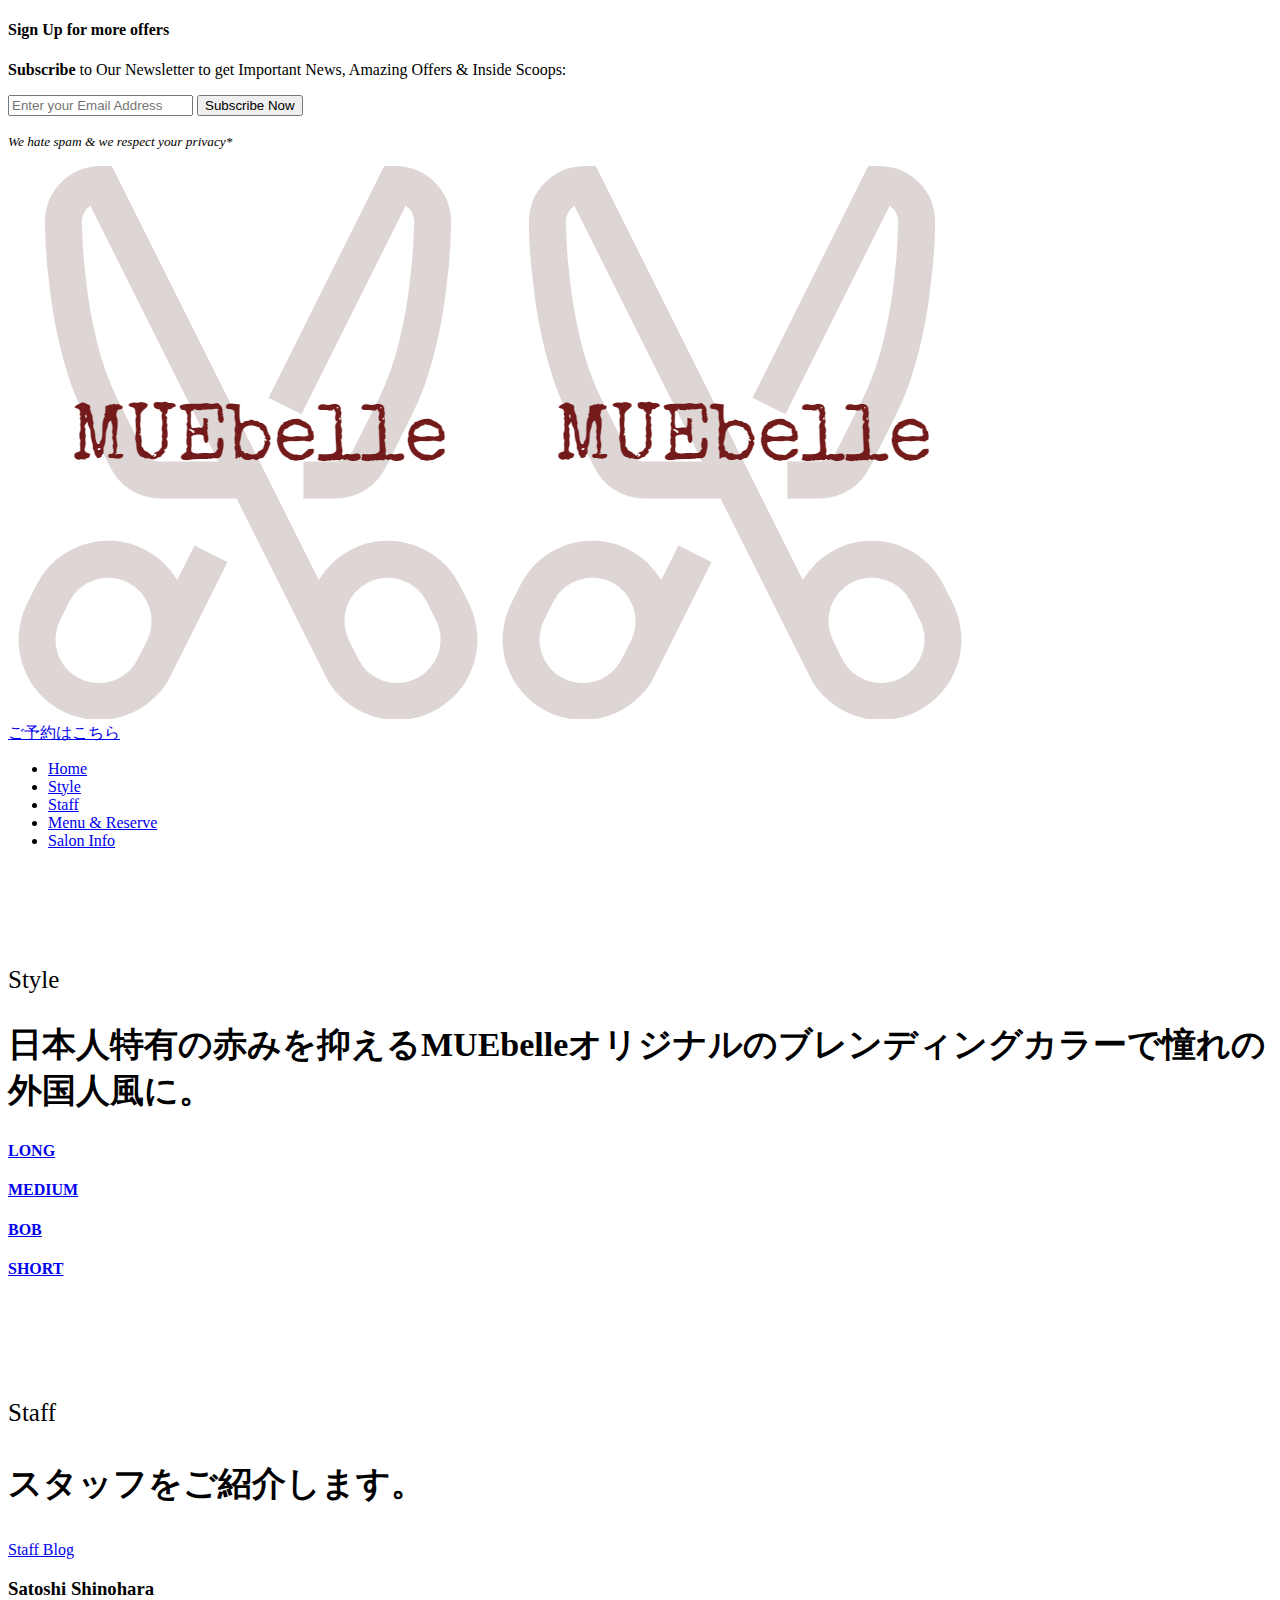
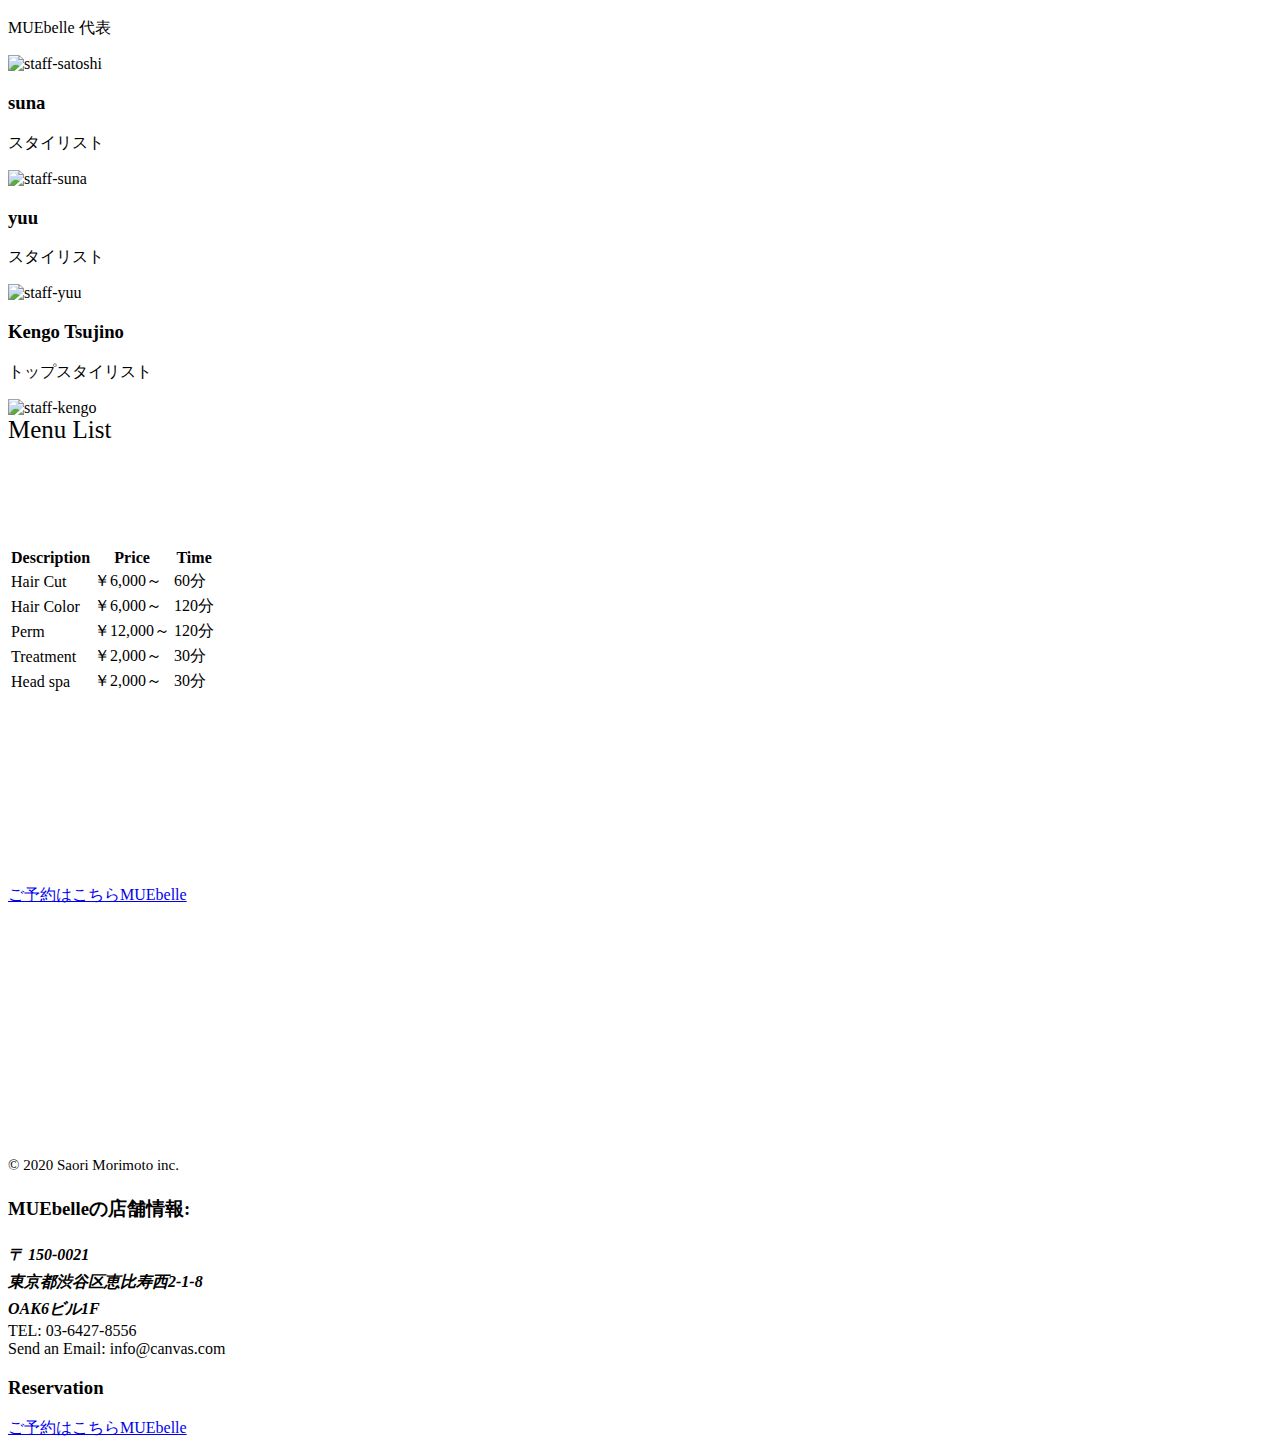
==== commit c8676ac9: "Update index.html" ====
--- a/index.html
+++ b/index.html
@@ -643,7 +643,7 @@
 					<div class="container">
 						<p class="font-weight-normal" style="font-size: 20px; line-height: 23px; font-family: var(--font1); color: #FFF;">「恵比寿」駅JR恵比寿駅西口/日比谷線恵比寿駅1番出口を出て、右側に交番があり、駒沢通りを渡ると「銀だこ」とソフトバンクの間の通りを入ります。ソフトバンク側の道をまっすぐ進むみココカラファインを通り過ぎると恵比寿西一丁目の交差点に出ます。交差点を右に曲がり線路沿いに渋谷方向に進んだ3件目のビル1階が【MUEbelle】です。オレンジ色のランプが目印です♪</p>
 						<div style="width:100%;height:50%;">
-							<iframe src="https://www.google.com/maps/embed?pb=!1m18!1m12!1m3!1d3242.1590933772795!2d139.7083254228788!3d35.648451747003755!2m3!1f0!2f0!3f0!3m2!1i1024!2i768!4f13.1!3m3!1m2!1s0x60188b43c4ecb945%3A0xa02c4e4ba006acb0!2sMUEbelle!5e0!3m2!1sja!2sjp!4v1592660452741!5m2!1sja!2sjp" width="40" height="40" frameborder="0" style="border:0;" allowfullscreen="" aria-hidden="false" tabindex="0"></iframe>
+							<iframe src="https://www.google.com/maps/embed?pb=!1m18!1m12!1m3!1d3242.1590933772795!2d139.7083254228788!3d35.648451747003755!2m3!1f0!2f0!3f0!3m2!1i1024!2i768!4f13.1!3m3!1m2!1s0x60188b43c4ecb945%3A0xa02c4e4ba006acb0!2sMUEbelle!5e0!3m2!1sja!2sjp!4v1592660452741!5m2!1sja!2sjp" width="40" height="30" frameborder="0" style="border:0;" allowfullscreen="" aria-hidden="false" tabindex="0"></iframe>
 						</div>
 						<p class="mt-3 text-right text-muted" style="font-size: 15px; line-height: 23px; font-family: var(--font1);">© 2020 Saori Morimoto inc.</p>
 					</div>
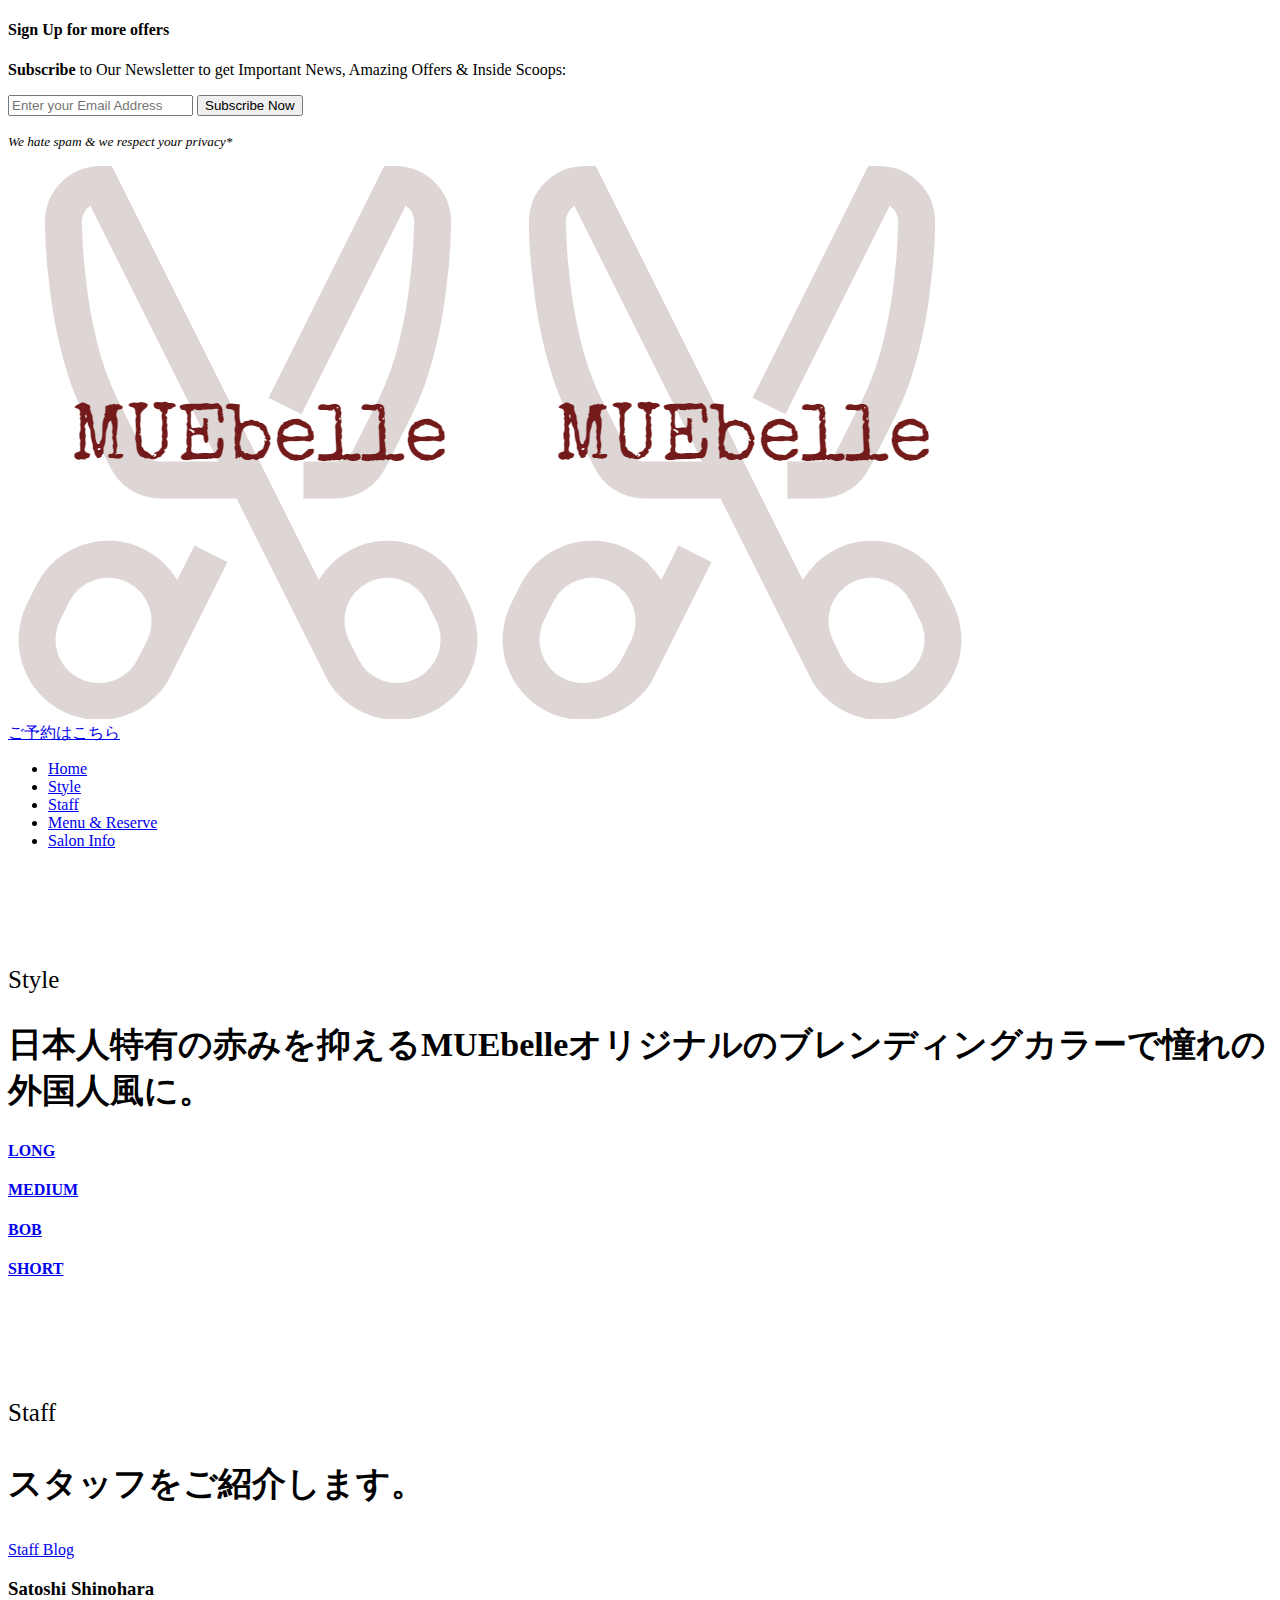
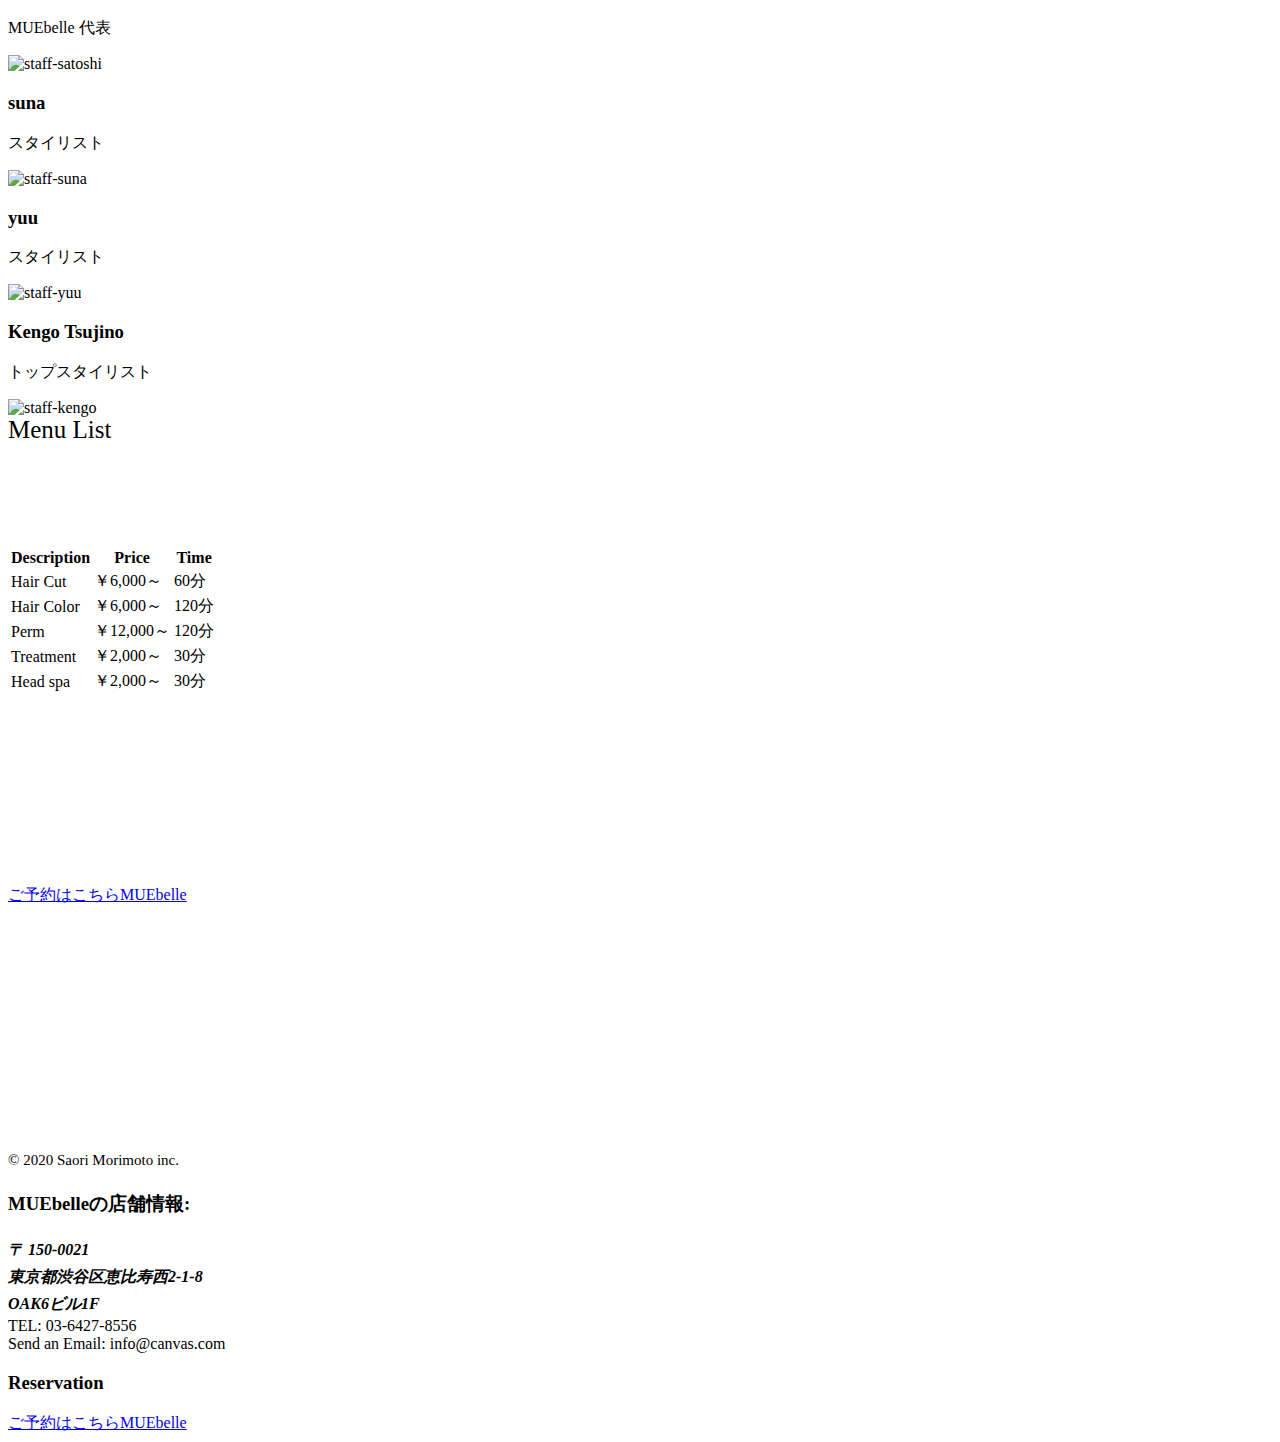
==== commit a71ee15e: "Update index.html" ====
--- a/index.html
+++ b/index.html
@@ -643,7 +643,7 @@
 					<div class="container">
 						<p class="font-weight-normal" style="font-size: 20px; line-height: 23px; font-family: var(--font1); color: #FFF;">「恵比寿」駅JR恵比寿駅西口/日比谷線恵比寿駅1番出口を出て、右側に交番があり、駒沢通りを渡ると「銀だこ」とソフトバンクの間の通りを入ります。ソフトバンク側の道をまっすぐ進むみココカラファインを通り過ぎると恵比寿西一丁目の交差点に出ます。交差点を右に曲がり線路沿いに渋谷方向に進んだ3件目のビル1階が【MUEbelle】です。オレンジ色のランプが目印です♪</p>
 						<div style="width:100%;height:50%;">
-							<iframe src="https://www.google.com/maps/embed?pb=!1m18!1m12!1m3!1d3242.1590933772795!2d139.7083254228788!3d35.648451747003755!2m3!1f0!2f0!3f0!3m2!1i1024!2i768!4f13.1!3m3!1m2!1s0x60188b43c4ecb945%3A0xa02c4e4ba006acb0!2sMUEbelle!5e0!3m2!1sja!2sjp!4v1592660452741!5m2!1sja!2sjp" width="40" height="30" frameborder="0" style="border:0;" allowfullscreen="" aria-hidden="false" tabindex="0"></iframe>
+							<iframe src="https://www.google.com/maps/embed?pb=!1m18!1m12!1m3!1d3242.1590933772795!2d139.7083254228788!3d35.648451747003755!2m3!1f0!2f0!3f0!3m2!1i1024!2i768!4f13.1!3m3!1m2!1s0x60188b43c4ecb945%3A0xa02c4e4ba006acb0!2sMUEbelle!5e0!3m2!1sja!2sjp!4v1592660452741!5m2!1sja!2sjp" width="50" height="25" frameborder="0" style="border:0;" allowfullscreen="" aria-hidden="false" tabindex="0"></iframe>
 						</div>
 						<p class="mt-3 text-right text-muted" style="font-size: 15px; line-height: 23px; font-family: var(--font1);">© 2020 Saori Morimoto inc.</p>
 					</div>
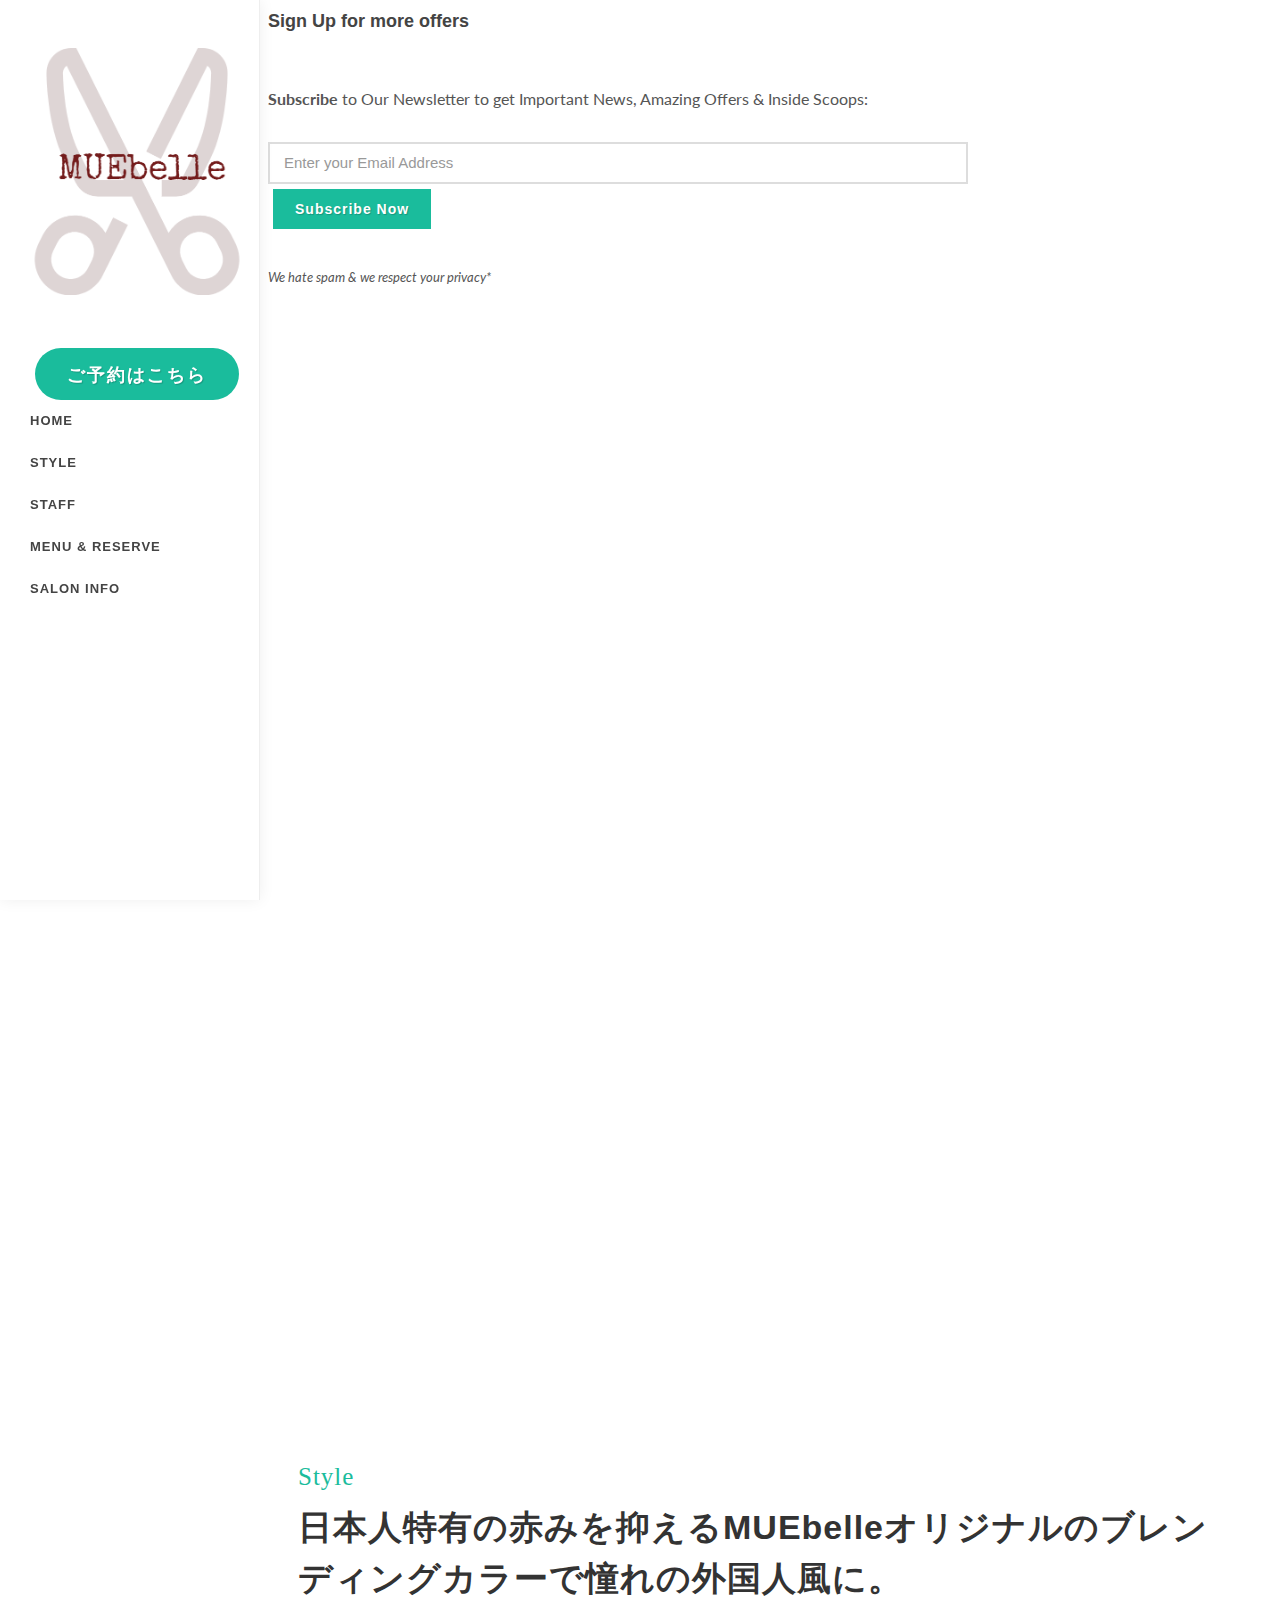
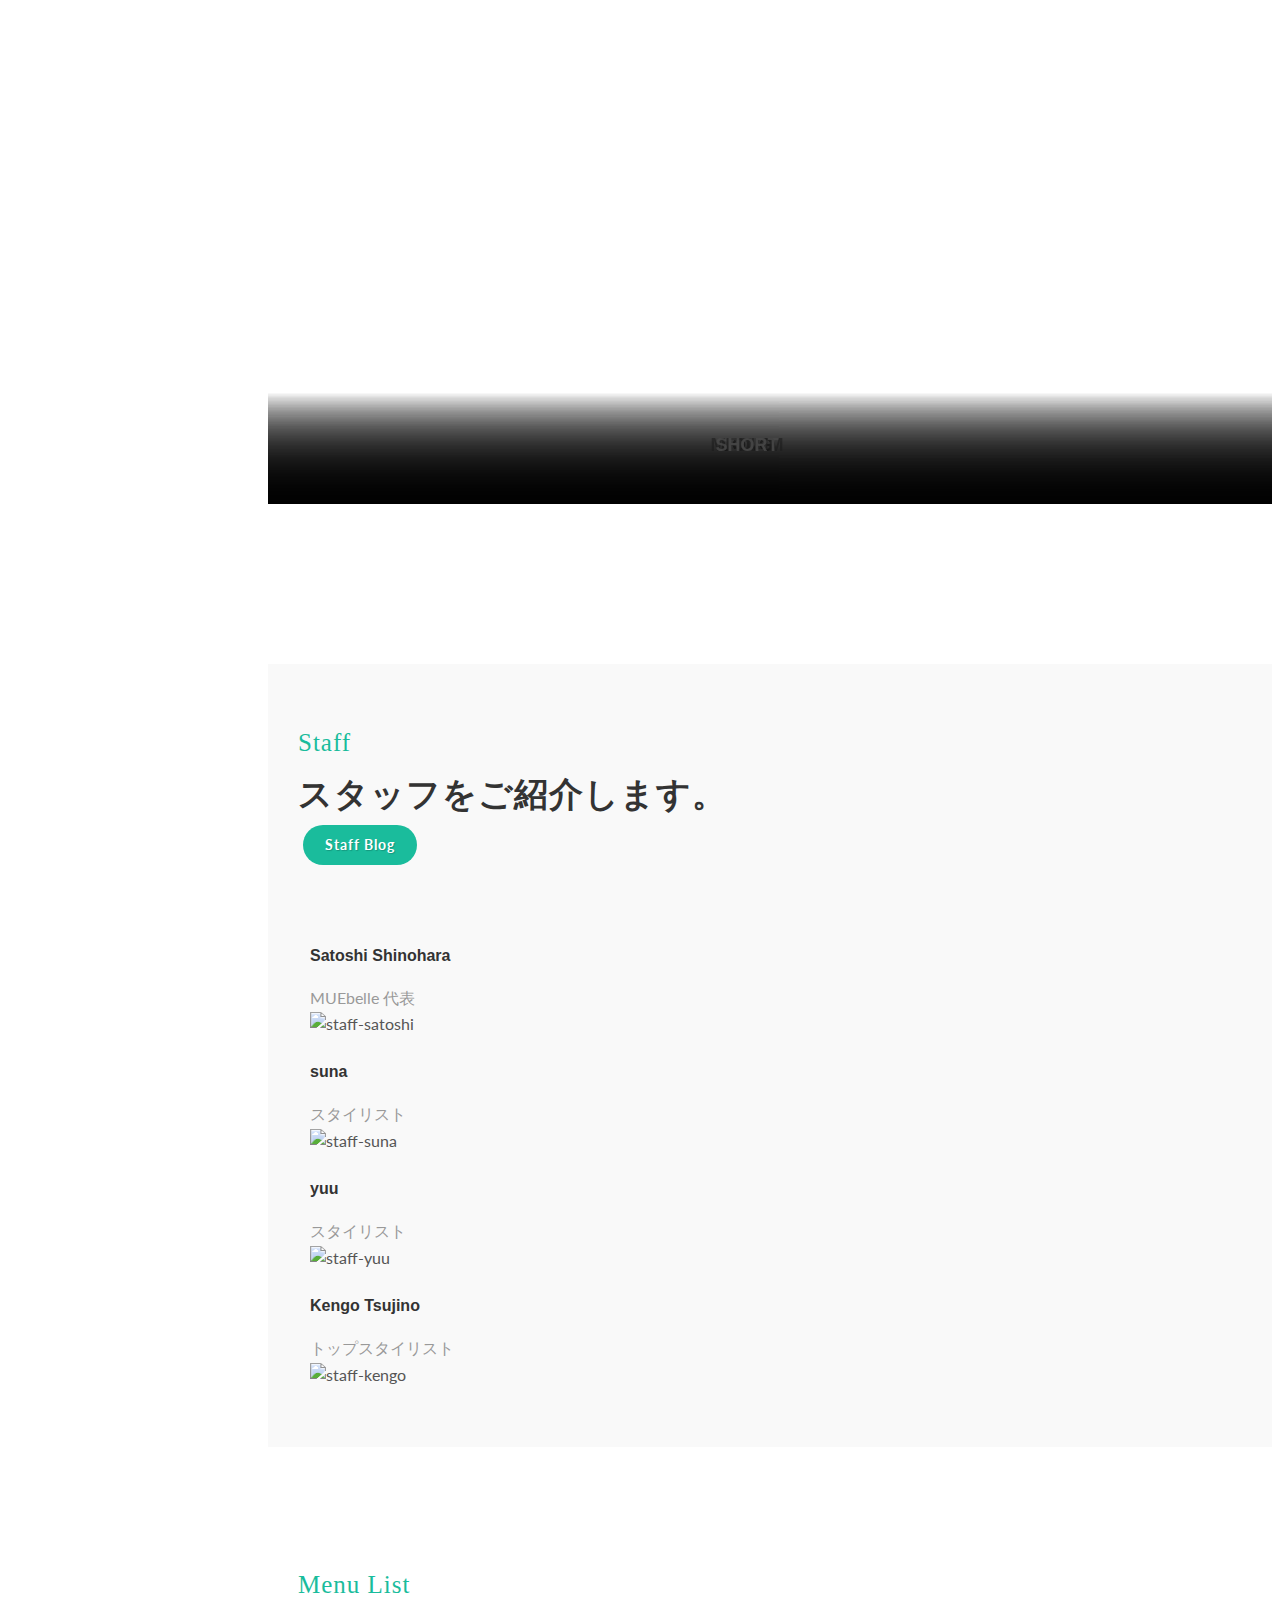
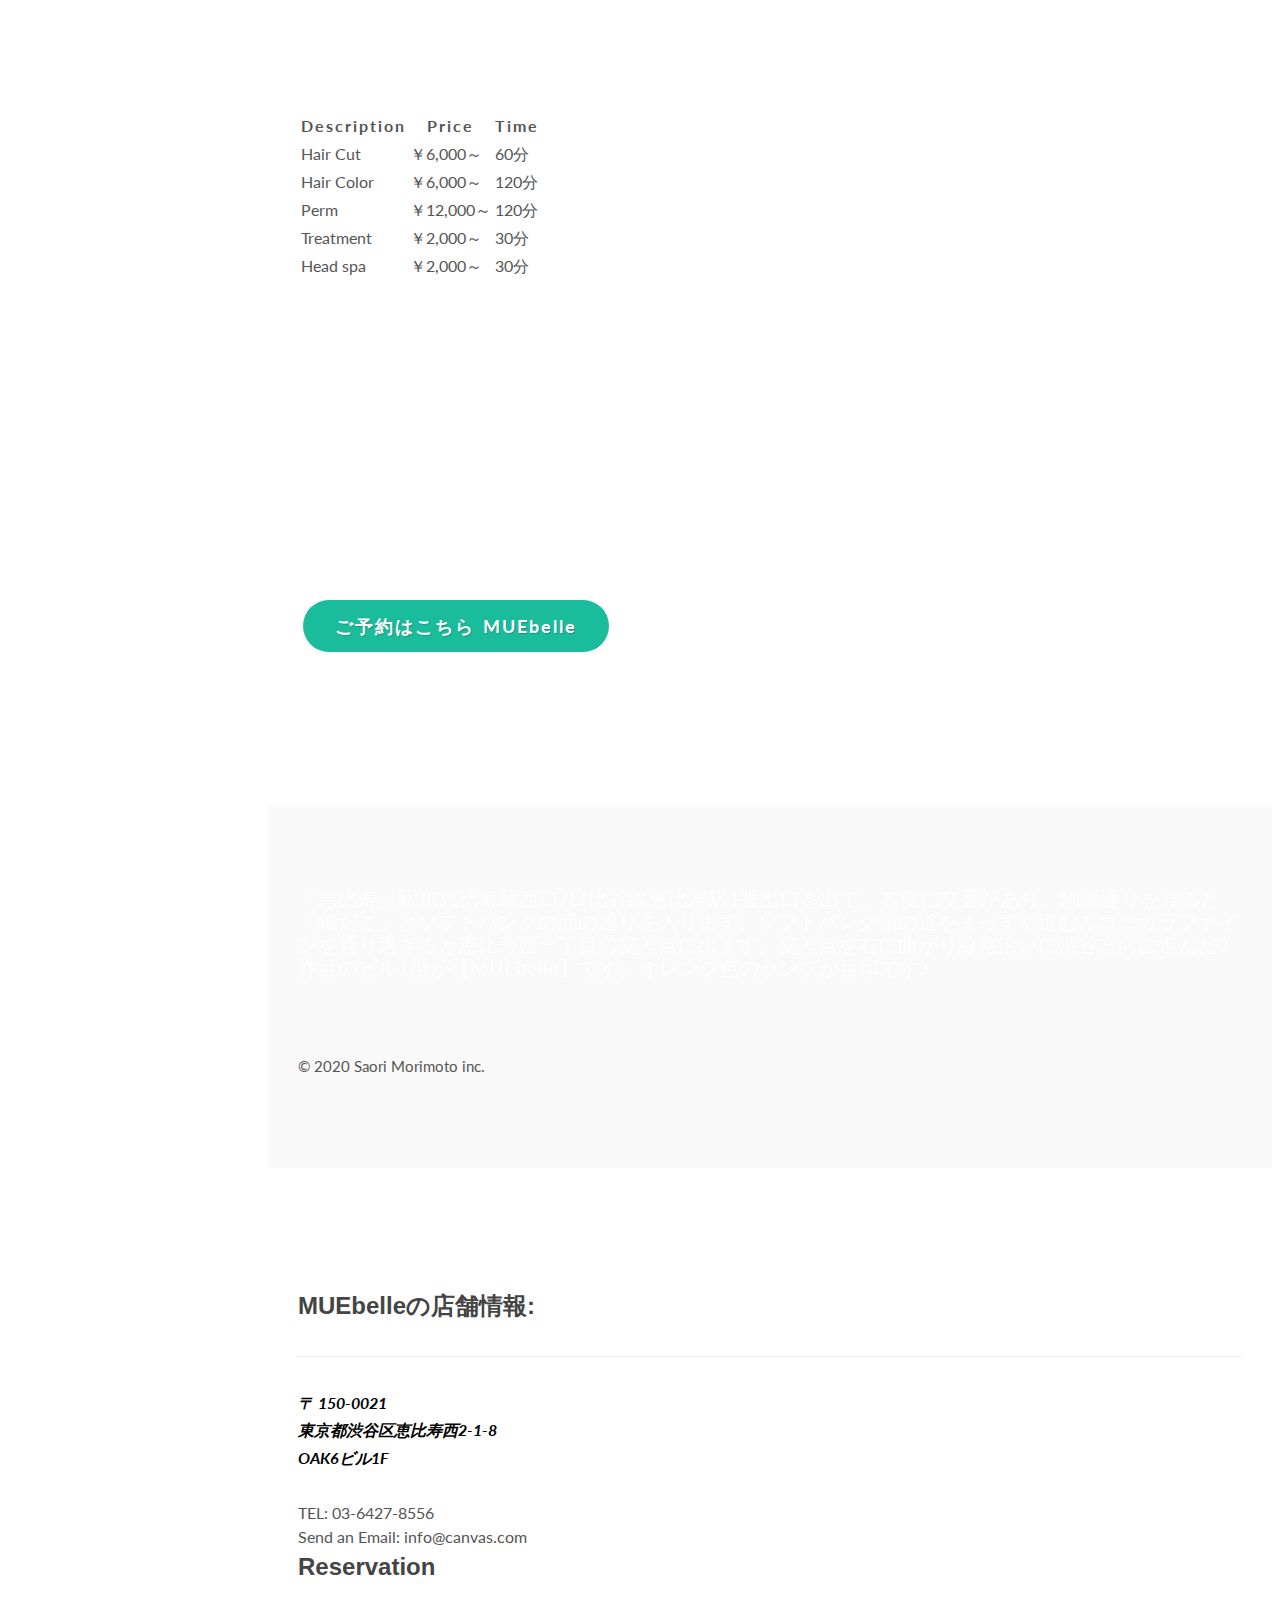
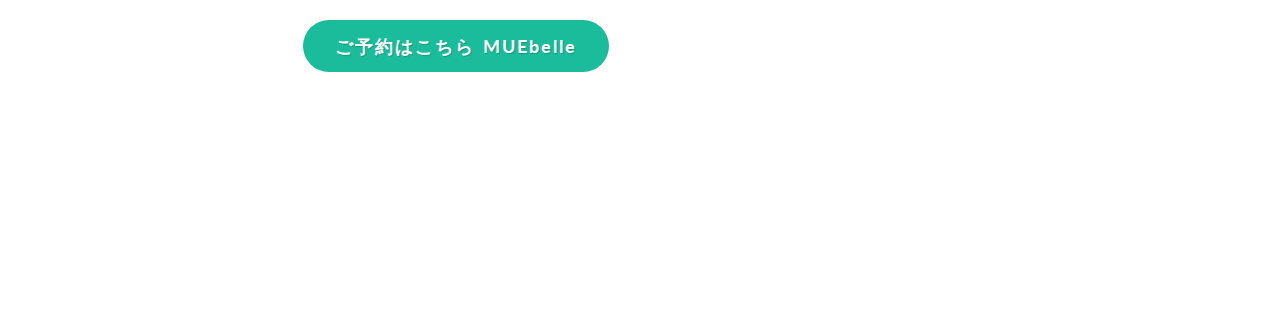
==== commit c2b82dc2: "Update index.html" ====
--- a/index.html
+++ b/index.html
@@ -109,12 +109,12 @@
 						============================================= -->
 						<nav class="primary-menu order-last order-lg-2">
 
-							<ul class="menu-container one-page-menu" data-easing="easeInOutExpo" data-speed="1250" data-offset="0">
-								<li class="menu-item"><a class="menu-link" href="#home" data-href="#home"><div>Home</div></a></li>
-								<li class="menu-item"><a class="menu-link" href="#style" data-href="#style" data-offset="85"><div>Style</div></a></li>
-								<li class="menu-item"><a class="menu-link" href="#staff" data-href="#staff"><div>Staff</div></a></li>
-								<li class="menu-item"><a class="menu-link" href="#price" data-href="#price"><div>Menu & Reserve</div></a></li>
-								<li class="menu-item"><a class="menu-link" href="#info" data-href="#info"><div>Salon Info</div></a></li>
+							<ul id="manu" class="menu-container one-page-menu" data-easing="easeInOutExpo" data-speed="1250" data-offset="0">
+								<li class="menu-item"><a class="menu-link" href="#" data-href="#home"><div>Home</div></a></li>
+								<li class="menu-item"><a class="menu-link" href="#" data-href="#style" data-offset="85"><div>Style</div></a></li>
+								<li class="menu-item"><a class="menu-link" href="#" data-href="#staff"><div>Staff</div></a></li>
+								<li class="menu-item"><a class="menu-link" href="#" data-href="#price"><div>Menu & Reserve</div></a></li>
+								<li class="menu-item"><a class="menu-link" href="#" data-href="#info"><div>Salon Info</div></a></li>
 							</ul>
 
 						</nav><!-- #primary-menu end -->
--- a/style.css
+++ b/style.css
@@ -0,0 +1,15964 @@
+/*-----------------------------------------------------------------------------------
+
+	Theme Name: Canvas
+	Theme URI: http://themes.semicolonweb.com/html/canvas
+	Description: The Multi-Purpose Template
+	Author: SemiColonWeb
+	Author URI: http://themeforest.net/user/semicolonweb
+	Version: 6.0
+
+-----------------------------------------------------------------------------------*/
+
+/* ----------------------------------------------------------------
+
+	- Basic
+	- Typography
+	- Basic Layout Styles
+	- Helper Classes
+	- Sections
+	- Columns & Grids
+	- Flex Slider
+	- Swiper Slider
+	- Top Bar
+	- Header
+		- Logo
+		- Primary Menu
+		- Mega Menu
+		- Top Search
+		- Top Cart
+		- Sticky Header
+		- Page Menu
+		- Side Header
+	- Side Panel
+	- Slider
+	- Page Title
+	- Content
+	- Portfolio
+	- Blog
+	- Shop
+	- Events
+	- Shortcodes
+		- Countdown
+		- Buttons
+		- Promo Boxes
+		- Featured Boxes
+		- Process Steps
+		- Styled Icons
+		- Toggles
+		- Accordions
+		- Tabs
+		- Side Navigation
+		- FAQ List
+		- Clients
+		- Testimonials
+		- Team
+		- Pricing Boxes
+		- Counter
+		- Animated Rounded Skills
+		- Skills Bar
+		- Dropcaps & Highlights
+		- Quotes & Blockquotes
+		- Text Rotater
+	- Owl Carousel
+	- Overlays
+	- Forms
+	- Google Maps
+	- Heading Styles
+	- Divider
+	- Magazine Specific Classes
+	- Go To Top
+	- Error 404
+	- Landing Pages
+	- Preloaders
+	- Toastr Notifications
+	- Footer
+	- Widgets
+		- Tag Cloud
+		- Links
+		- Testimonial & Twitter
+		- Quick Contact Form
+		- Newsletter
+		- Twitter Feed
+		- Navigation Tree
+	- Wedding
+	- Bootstrap Specific
+	- Cookie Notification
+	- Stretched Layout
+	- Page Transitions
+	- Youtube Video Backgrounds
+
+---------------------------------------------------------------- */
+
+
+/* ----------------------------------------------------------------
+	Bootstrap Adjustments
+-----------------------------------------------------------------*/
+
+
+@media (min-width: 1440px) {
+	.container { max-width: 1320px; }
+}
+
+
+/* ----------------------------------------------------------------
+	Basic
+-----------------------------------------------------------------*/
+
+dl, dt, dd, ol, ul, li {
+	margin: 0;
+	padding: 0;
+}
+
+.clear {
+	clear: both;
+	display: block;
+	font-size: 0px;
+	height: 0px;
+	line-height: 0;
+	width: 100%;
+	overflow:hidden;
+}
+
+::selection {
+	background: #1ABC9C;
+	color: #FFF;
+	text-shadow: none;
+}
+
+::-moz-selection {
+	background: #1ABC9C; /* Firefox */
+	color: #FFF;
+	text-shadow: none;
+}
+
+::-webkit-selection {
+	background: #1ABC9C; /* Safari */
+	color: #FFF;
+	text-shadow: none;
+}
+
+:active,
+:focus { outline: none !important; }
+
+
+/* ----------------------------------------------------------------
+	Typography
+-----------------------------------------------------------------*/
+
+
+body {
+	line-height: 1.5;
+	color: #555;
+	font-family: 'Lato', sans-serif;
+}
+
+a {
+	text-decoration: none !important;
+	color: #1ABC9C;
+}
+
+a:hover { color: #222; }
+
+a img { border: none; }
+
+img { max-width: 100%; }
+
+iframe {
+	width: 100%;
+	border: 0 !important;
+	overflow: hidden !important;
+}
+
+
+/* ----------------------------------------------------------------
+	Basic Layout Styles
+-----------------------------------------------------------------*/
+
+
+h1,
+h2,
+h3,
+h4,
+h5,
+h6 {
+	color: #444;
+	font-weight: 600;
+	line-height: 1.5;
+	margin: 0 0 30px 0;
+	font-family: 'Poppins', sans-serif;
+}
+
+h5,
+h6 { margin-bottom: 20px; }
+
+h1 { font-size: 36px; }
+
+h2 { font-size: 30px; }
+
+h3 { font-size: 1.5rem; }
+
+h4 { font-size: 18px; }
+
+h5 { font-size: 0.875rem; }
+
+h6 { font-size: 12px; }
+
+h4 { font-weight: 600; }
+
+h5,
+h6 { font-weight: bold; }
+
+@media (max-width: 767.98px) {
+
+	h1 {
+		font-size: 1.75rem;
+	}
+
+	h2 {
+		font-size: 1.5rem;
+	}
+
+	h3 {
+		font-size: 1.25rem;
+	}
+
+	h4 {
+		font-size: 1rem;
+	}
+
+}
+
+h1 > span:not(.nocolor):not(.badge),
+h2 > span:not(.nocolor):not(.badge),
+h3 > span:not(.nocolor):not(.badge),
+h4 > span:not(.nocolor):not(.badge),
+h5 > span:not(.nocolor):not(.badge),
+h6 > span:not(.nocolor):not(.badge) { color: #1ABC9C; }
+
+p,
+pre,
+ul,
+ol,
+dl,
+dd,
+blockquote,
+address,
+table,
+fieldset,
+form { margin-bottom: 30px; }
+
+small { font-family: 'Lato', sans-serif; }
+
+
+/* ----------------------------------------------------------------
+	Helper Classes
+-----------------------------------------------------------------*/
+
+#wrapper {
+	position: relative;
+	float: none;
+	width: 100%;
+	margin: 0 auto;
+	background-color: #FFF;
+	box-shadow: 0 0 10px rgba(0,0,0,0.1);
+	-moz-box-shadow: 0 0 10px rgba(0,0,0,0.1);
+	-webkit-box-shadow: 0 0 10px rgba(0,0,0,0.1);
+}
+
+@media (min-width: 1200px) {
+	body:not(.stretched) #wrapper {
+		max-width: 1200px;
+	}
+}
+
+@media (min-width: 1440px) {
+	body:not(.stretched) #wrapper {
+		max-width: 1440px;
+	}
+}
+
+.line,
+.double-line {
+	clear: both;
+	position: relative;
+	width: 100%;
+	margin: 4rem 0;
+	border-top: 1px solid #EEE;
+}
+
+.line.line-sm { margin: 2rem 0; }
+
+span.middot {
+	display: inline-block;
+	margin: 0 5px;
+}
+
+.double-line { border-top: 3px double #E5E5E5; }
+
+.nott { text-transform: none !important; }
+
+.emptydiv {
+	display: block !important;
+	position: relative !important;
+}
+
+.allmargin { margin: 3rem !important; }
+
+.leftmargin { margin-left: 3rem !important; }
+
+.rightmargin { margin-right: 3rem !important; }
+
+.topmargin { margin-top: 3rem !important; }
+
+.bottommargin { margin-bottom: 3rem !important; }
+
+.allmargin-sm { margin: 2rem !important; }
+
+.leftmargin-sm { margin-left: 2rem !important; }
+
+.rightmargin-sm { margin-right: 2rem !important; }
+
+.topmargin-sm { margin-top: 2rem !important; }
+
+.bottommargin-sm { margin-bottom: 2rem !important; }
+
+.allmargin-lg { margin: 5rem !important; }
+
+.leftmargin-lg { margin-left: 5rem !important; }
+
+.rightmargin-lg { margin-right: 5rem !important; }
+
+.topmargin-lg { margin-top: 5rem !important; }
+
+.bottommargin-lg { margin-bottom: 5rem !important; }
+
+.header-stick { margin-top: -3rem !important; }
+
+.content-wrap .header-stick { margin-top: -5rem !important; }
+
+.footer-stick { margin-bottom: -3rem !important; }
+
+.content-wrap .footer-stick { margin-bottom: -5rem !important; }
+
+.border-f5 { border-color: #F5F5F5 !important; }
+
+.col-padding { padding: 4rem; }
+
+.notextshadow { text-shadow: none !important; }
+
+.inline-block {
+	float: none !important;
+	display: inline-block !important;
+}
+
+.center { text-align: center !important; }
+
+.mx-auto {
+	float: none !important;
+}
+
+.bg-color,
+.bg-color #header-wrap { background-color: #1ABC9C !important; }
+
+.color { color: #1ABC9C !important; }
+
+.border-color { border-color: #1ABC9C !important; }
+
+.ls0 { letter-spacing: 0px !important; }
+
+.ls1 { letter-spacing: 1px !important; }
+
+.ls2 { letter-spacing: 2px !important; }
+
+.ls3 { letter-spacing: 3px !important; }
+
+.ls4 { letter-spacing: 4px !important; }
+
+.ls5 { letter-spacing: 5px !important; }
+
+.noheight { height: 0 !important; }
+
+.nolineheight { line-height: 0 !important; }
+
+.font-body { font-family: 'Lato', sans-serif; }
+
+.font-primary { font-family: 'Poppins', sans-serif; }
+
+.font-secondary { font-family: 'PT Serif', serif; }
+
+.font-weight-extralight {
+	font-weight: 100 !important;
+}
+
+.font-weight-medium {
+	font-weight: 500 !important;
+}
+
+.font-weight-semibold {
+	font-weight: 600 !important;
+}
+
+.font-normal {
+	font-weight: normal !important;
+}
+
+.bgicon {
+	display: block;
+	position: absolute;
+	bottom: -60px;
+	right: -50px;
+	font-size: 210px;
+	color: rgba(0,0,0,0.1);
+}
+
+.imagescale,
+.imagescalein {
+	display: block;
+	overflow: hidden;
+}
+
+.imagescale img,
+.imagescalein img {
+	-webkit-transform: scale(1.1);
+	transform: scale(1.1);
+	-webkit-transition: all 1s ease;
+	transition: all 1s ease;
+}
+
+.imagescale:hover img {
+	-webkit-transform: scale(1);
+	transform: scale(1);
+}
+
+.imagescalein img {
+	-webkit-transform: scale(1);
+	transform: scale(1);
+}
+
+.imagescalein:hover img {
+	-webkit-transform: scale(1.1);
+	transform: scale(1.1);
+}
+
+.grayscale {
+	filter: brightness(80%) grayscale(1) contrast(90%);
+	-webkit-filter: brightness(80%) grayscale(1) contrast(90%);
+	-moz-filter: brightness(80%) grayscale(1) contrast(90%);
+	-o-filter: brightness(80%) grayscale(1) contrast(90%);
+	-ms-filter: brightness(80%) grayscale(1) contrast(90%);
+	transition: 1s filter ease;
+	-webkit-transition: 1s -webkit-filter ease;
+	-moz-transition: 1s -moz-filter ease;
+	-ms-transition: 1s -ms-filter ease;
+	-o-transition: 1s -o-filter ease;
+}
+
+.grayscale:hover {
+	filter: brightness(100%) grayscale(0);
+	-webkit-filter: brightness(100%) grayscale(0);
+	-moz-filter: brightness(100%) grayscale(0);
+	-o-filter: brightness(100%) grayscale(0);
+	-ms-filter: brightness(100%) grayscale(0);
+}
+
+/* MOVING BG -  TESTIMONIALS */
+.bganimate {
+	-webkit-animation:BgAnimated 30s infinite linear;
+	 -moz-animation:BgAnimated 30s infinite linear;
+		-ms-animation:BgAnimated 30s infinite linear;
+		 -o-animation:BgAnimated 30s infinite linear;
+			animation:BgAnimated 30s infinite linear;
+}
+ @-webkit-keyframes BgAnimated {
+	from  {background-position:0 0;}
+	to    {background-position:0 400px;}
+	}
+ @-moz-keyframes BgAnimated {
+	from  {background-position:0 0;}
+	to    {background-position:0 400px;}
+	}
+ @-ms-keyframes BgAnimated {
+	from  {background-position:0 0;}
+	to    {background-position:0 400px;}
+	}
+ @-o-keyframes BgAnimated {
+	from  {background-position:0 0;}
+	to    {background-position:0 400px;}
+	}
+ @keyframes BgAnimated {
+	from  {background-position:0 0;}
+	to    {background-position:0 400px;}
+	}
+
+
+.input-block-level {
+	display: block;
+	width: 100% !important;
+	min-height: 30px;
+	-webkit-box-sizing: border-box;
+	-moz-box-sizing: border-box;
+	box-sizing: border-box;
+}
+
+.vertical-middle {
+	z-index: 3;
+	position: relative;
+	display: -ms-flexbox;
+	display: flex;
+	width: 100%;
+	min-height: 100%;
+	justify-content: center;
+	flex-flow: column;
+}
+
+.vertical-middle-overlay {
+	position: absolute;
+	top: 0;
+	left: 0;
+}
+
+.vertical-middle + .video-wrap { z-index: 2 !important; }
+
+.magnific-max-width .mfp-content { max-width: 800px; }
+
+
+/*	Opacity Utility Classes */
+
+.op-ts {
+	-webkit-transition: opacity .5s ease;
+	transition: opacity .5s ease;
+}
+
+.op-0,
+.h-op-0:hover {
+	opacity: 0 !important;
+}
+
+.op-01,
+.h-op-01:hover {
+	opacity: 0.1 !important;
+}
+
+.op-02,
+.h-op-02:hover {
+	opacity: 0.2 !important;
+}
+
+.op-03,
+.h-op-03:hover {
+	opacity: 0.3 !important;
+}
+
+.op-04,
+.h-op-04:hover {
+	opacity: 0.4 !important;
+}
+
+.op-05,
+.h-op-05:hover {
+	opacity: 0.5 !important;
+}
+
+.op-06,
+.h-op-06:hover {
+	opacity: 0.6 !important;
+}
+
+.op-07,
+.h-op-07:hover {
+	opacity: 0.7 !important;
+}
+
+.op-08,
+.h-op-08:hover {
+	opacity: 0.8 !important;
+}
+
+.op-09,
+.h-op-09:hover {
+	opacity: 0.9 !important;
+}
+
+.op-1,
+.h-op-1:hover {
+	opacity: 1 !important;
+}
+
+
+/*	Text Color Utility Classes */
+
+.text-ts {
+	-webkit-transition: color .5s ease;
+	transition: color .5s ease;
+}
+
+.h-text-color:hover,
+a.h-text-color:hover {
+	color: #1ABC9C !important;
+}
+
+.h-text-primary:hover,
+a.h-text-primary:hover {
+	color: #007bff !important;
+}
+
+.h-text-secondary:hover,
+a.h-text-secondary:hover {
+	color: #6c757d !important;
+}
+
+.h-text-success:hover,
+a.h-text-success:hover {
+	color: #28a745 !important;
+}
+
+.h-text-info:hover,
+a.h-text-info:hover {
+	color: #17a2b8 !important;
+}
+
+.h-text-warning:hover,
+a.h-text-warning:hover {
+	color: #ffc107 !important;
+}
+
+.h-text-danger:hover,
+a.h-text-danger:hover {
+	color: #dc3545 !important;
+}
+
+.h-text-light:hover,
+a.h-text-light:hover {
+	color: #f8f9fa !important;
+}
+
+.h-text-dark:hover,
+a.h-text-dark:hover {
+	color: #343a40 !important;
+}
+
+
+/* Text Sizing Utility */
+
+.text-smaller {
+	font-size: 80% !important;
+}
+
+.text-larger {
+	font-size: 120% !important;
+}
+
+.text-smaller small {
+	font-size: 90% !important;
+}
+
+
+/*	BG Color Utility Classes */
+
+.bg-ts {
+	-webkit-transition: background-color .5s ease;
+	transition: background-color .5s ease;
+}
+
+.h-nobg:hover {
+	background-color: transparent !important;
+}
+
+.h-bg-color:hover {
+	background-color: #1ABC9C !important;
+}
+
+.h-bg-primary:hover {
+	background-color: #007bff !important;
+}
+
+.h-bg-secondary:hover {
+	background-color: #6c757d !important;
+}
+
+.h-bg-success:hover {
+	background-color: #28a745 !important;
+}
+
+.h-bg-info:hover {
+	background-color: #17a2b8 !important;
+}
+
+.h-bg-warning:hover {
+	background-color: #ffc107 !important;
+}
+
+.h-bg-danger:hover {
+	background-color: #dc3545 !important;
+}
+
+.h-bg-light:hover {
+	background-color: #f8f9fa !important;
+}
+
+.h-bg-dark:hover {
+	background-color: #343a40 !important;
+}
+
+
+.bg-clip {
+	border: 1rem solid transparent;
+	-moz-background-clip: padding;
+	-webkit-background-clip: padding;
+	background-clip: padding-box;
+	transform: translate3d(0,0,0);
+}
+
+.bg-clip-sm {
+	border-width: 0.5rem;
+}
+
+.bg-clip-lg {
+	border-width: 2rem;
+}
+
+
+/* ----------------------------------------------------------------
+	Gradient Utility Classes
+-----------------------------------------------------------------*/
+
+.gradient-light-grey,
+.h-gradient-light-grey:hover {
+	background-image: -webkit-linear-gradient(to right, #2c3e50, #bdc3c7) !important;
+	background-image: linear-gradient(to right, #2c3e50, #bdc3c7) !important;
+}
+
+.gradient-green-dark,
+.h-gradient-green-dark:hover {
+	background-image: -webkit-linear-gradient(to right, #99f2c8, #1f4037) !important;
+	background-image: linear-gradient(to right, #99f2c8, #1f4037) !important;
+}
+
+.gradient-grey-brown,
+.h-gradient-grey-brown:hover {
+	background-image: -webkit-linear-gradient(to right, #C06C84, #6C5B7B, #355C7D) !important;
+	background-image: linear-gradient(to right, #C06C84, #6C5B7B, #355C7D) !important;
+}
+
+.gradient-light-pink,
+.h-gradient-light-pink:hover {
+	background-image: -webkit-linear-gradient(to right, #ffdde1, #ee9ca7) !important;
+	background-image: linear-gradient(to right, #ffdde1, #ee9ca7) !important;
+}
+
+.gradient-blue-purple,
+.h-gradient-blue-purple:hover {
+	background-image: -webkit-linear-gradient(to right, #4A00E0, #8E2DE2) !important;
+	background-image: linear-gradient(to right, #4A00E0, #8E2DE2) !important;
+}
+.gradient-multiples,
+.h-gradient-multiples:hover {
+	background-image: -webkit-linear-gradient(to right, #eea2a2 0%, #bbc1bf 19%, #57c6e1 42%, #b49fda 79%, #7ac5d8 100%) !important;
+	background-image: linear-gradient(to right, #eea2a2 0%, #bbc1bf 19%, #57c6e1 42%, #b49fda 79%, #7ac5d8 100%) !important;
+}
+
+.gradient-blue-green,
+.h-gradient-blue-green:hover {
+	background-image: -webkit-linear-gradient(to right, #2af598 0%, #009efd 100%) !important;
+	background-image: linear-gradient(to right, #2af598 0%, #009efd 100%) !important;
+}
+
+.gradient-light,
+.h-gradient-light:hover {
+	background-image: -webkit-linear-gradient(to top, #DDD 0%, #FFF 100%) !important;
+	background-image: linear-gradient(to top, #DDD 0%, #FFF 100%) !important;
+}
+
+.gradient-grey-orange,
+.h-gradient-grey-orange:hover {
+	background-image: -webkit-linear-gradient(to right, #3B4371, #F3904F) !important;
+	background-image: linear-gradient(to right, #3B4371, #F3904F) !important;
+}
+
+.gradient-sunset,
+.h-gradient-sunset:hover {
+	background-image: -webkit-linear-gradient(to top, #a8edea 0%, #fed6e3 100%) !important;
+	background-image: linear-gradient(to top, #a8edea 0%, #fed6e3 100%) !important;
+}
+
+.gradient-dark,
+.h-gradient-dark:hover {
+	background-image: -webkit-linear-gradient(to right, #535353, #000) !important;
+	background-image: linear-gradient(to right, #535353, #000) !important;
+}
+
+.gradient-lemon,
+.h-gradient-lemon:hover {
+	background-image: -webkit-linear-gradient(to right, #cac531, #f3f9a7) !important;
+	background-image: linear-gradient(to right, #cac531, #f3f9a7) !important;
+}
+
+.gradient-earth,
+.h-gradient-earth:hover {
+	background-image: -webkit-linear-gradient(to right, #649173, #dbd5a4) !important;
+	background-image: linear-gradient(to right, #649173, #dbd5a4) !important;
+}
+
+.gradient-sky,
+.h-gradient-sky:hover {
+	background-image: -webkit-linear-gradient(to right, #2980b9, #6dd5fa, #F5F5F5) !important;
+	background-image: linear-gradient(to right, #2980b9, #6dd5fa, #F5F5F5) !important;
+}
+
+.gradient-ocean,
+.h-gradient-ocean:hover {
+	background-image: -webkit-linear-gradient(to right, #000046, #1cb5e0) !important;
+	background-image: linear-gradient(to right, #000046, #1cb5e0) !important;
+}
+
+.gradient-horizon,
+.h-gradient-horizon:hover {
+	background-image: -webkit-linear-gradient(90deg, rgba(131,58,180,1) 0%, rgba(253,29,29,1) 50%, rgba(252,176,69,1) 100%) !important;
+	background-image: linear-gradient(90deg, rgba(131,58,180,1) 0%, rgba(253,29,29,1) 50%, rgba(252,176,69,1) 100%) !important;
+}
+
+.gradient-green-blue,
+.h-gradient-green-blue:hover {
+	background-image: -webkit-linear-gradient(to right, #43cea2, #185a9d) !important;
+	background-image: linear-gradient(to right, #43cea2, #185a9d) !important;
+}
+
+.gradient-purple-blue,
+.h-gradient-purple-blue:hover {
+	background-image: -webkit-linear-gradient(19deg, rgb(33, 212, 253) 0%, rgb(183, 33, 255) 100%) !important;
+	background-image: linear-gradient(19deg, rgb(33, 212, 253) 0%, rgb(183, 33, 255) 100%) !important;
+}
+
+.gradient-text {
+	text-shadow: none !important;
+	-webkit-background-clip: text;
+	-webkit-text-fill-color: transparent;
+}
+
+.gradient-underline::after {
+	content: '';
+	position: absolute;
+	bottom: 0;
+	left: 0;
+	width: 100%;
+	height: 100%;
+	background-repeat: no-repeat;
+	background-size: 100% 10px;
+	background-position: 0px 90%;
+}
+
+
+/* ----------------------------------------------------------------
+	Bootstrap Utility Classes: Extended
+-----------------------------------------------------------------*/
+
+
+/*	Spacing Utilities */
+
+.m-6 {
+	margin: 5rem !important;
+}
+
+.mt-6,
+.my-6 {
+	margin-top: 5rem !important;
+}
+
+.mr-6,
+.mx-6 {
+	margin-right: 5rem !important;
+}
+
+.mb-6,
+.my-6 {
+	margin-bottom: 5rem !important;
+}
+
+.ml-6,
+.mx-6 {
+	margin-left: 5rem !important;
+}
+
+.p-6 {
+	margin: 5rem !important;
+}
+
+.pt-6,
+.py-6 {
+	margin-top: 5rem !important;
+}
+
+.pr-6,
+.px-6 {
+	margin-right: 5rem !important;
+}
+
+.pb-6,
+.py-6 {
+	margin-bottom: 5rem !important;
+}
+
+.pl-6,
+.px-6 {
+	margin-left: 5rem !important;
+}
+
+@media (min-width: 576px) {
+
+	.m-sm-6 {
+		margin: 5rem !important;
+	}
+
+	.mt-sm-6,
+	.my-sm-6 {
+		margin-top: 5rem !important;
+	}
+
+	.mr-sm-6,
+	.mx-sm-6 {
+		margin-right: 5rem !important;
+	}
+
+	.mb-sm-6,
+	.my-sm-6 {
+		margin-bottom: 5rem !important;
+	}
+
+	.ml-sm-6,
+	.mx-sm-6 {
+		margin-left: 5rem !important;
+	}
+
+	.p-sm-6 {
+		margin: 5rem !important;
+	}
+
+	.pt-sm-6,
+	.py-sm-6 {
+		margin-top: 5rem !important;
+	}
+
+	.pr-sm-6,
+	.px-sm-6 {
+		margin-right: 5rem !important;
+	}
+
+	.pb-sm-6,
+	.py-sm-6 {
+		margin-bottom: 5rem !important;
+	}
+
+	.pl-sm-6,
+	.px-sm-6 {
+		margin-left: 5rem !important;
+	}
+
+}
+
+@media (min-width: 768px) {
+
+	.m-md-6 {
+		margin: 5rem !important;
+	}
+
+	.mt-md-6,
+	.my-md-6 {
+		margin-top: 5rem !important;
+	}
+
+	.mr-md-6,
+	.mx-md-6 {
+		margin-right: 5rem !important;
+	}
+
+	.mb-md-6,
+	.my-md-6 {
+		margin-bottom: 5rem !important;
+	}
+
+	.ml-md-6,
+	.mx-md-6 {
+		margin-left: 5rem !important;
+	}
+
+	.p-md-6 {
+		margin: 5rem !important;
+	}
+
+	.pt-md-6,
+	.py-md-6 {
+		margin-top: 5rem !important;
+	}
+
+	.pr-md-6,
+	.px-md-6 {
+		margin-right: 5rem !important;
+	}
+
+	.pb-md-6,
+	.py-md-6 {
+		margin-bottom: 5rem !important;
+	}
+
+	.pl-md-6,
+	.px-md-6 {
+		margin-left: 5rem !important;
+	}
+
+}
+
+@media (min-width: 992px) {
+
+	.m-lg-6 {
+		margin: 5rem !important;
+	}
+
+	.mt-lg-6,
+	.my-lg-6 {
+		margin-top: 5rem !important;
+	}
+
+	.mr-lg-6,
+	.mx-lg-6 {
+		margin-right: 5rem !important;
+	}
+
+	.mb-lg-6,
+	.my-lg-6 {
+		margin-bottom: 5rem !important;
+	}
+
+	.ml-lg-6,
+	.mx-lg-6 {
+		margin-left: 5rem !important;
+	}
+
+	.p-lg-6 {
+		margin: 5rem !important;
+	}
+
+	.pt-lg-6,
+	.py-lg-6 {
+		margin-top: 5rem !important;
+	}
+
+	.pr-lg-6,
+	.px-lg-6 {
+		margin-right: 5rem !important;
+	}
+
+	.pb-lg-6,
+	.py-lg-6 {
+		margin-bottom: 5rem !important;
+	}
+
+	.pl-lg-6,
+	.px-lg-6 {
+		margin-left: 5rem !important;
+	}
+
+}
+
+@media (min-width: 1200px) {
+
+	.m-xl-6 {
+		margin: 5rem !important;
+	}
+
+	.mt-xl-6,
+	.my-xl-6 {
+		margin-top: 5rem !important;
+	}
+
+	.mr-xl-6,
+	.mx-xl-6 {
+		margin-right: 5rem !important;
+	}
+
+	.mb-xl-6,
+	.my-xl-6 {
+		margin-bottom: 5rem !important;
+	}
+
+	.ml-xl-6,
+	.mx-xl-6 {
+		margin-left: 5rem !important;
+	}
+
+	.p-xl-6 {
+		margin: 5rem !important;
+	}
+
+	.pt-xl-6,
+	.py-xl-6 {
+		margin-top: 5rem !important;
+	}
+
+	.pr-xl-6,
+	.px-xl-6 {
+		margin-right: 5rem !important;
+	}
+
+	.pb-xl-6,
+	.py-xl-6 {
+		margin-bottom: 5rem !important;
+	}
+
+	.pl-xl-6,
+	.px-xl-6 {
+		margin-left: 5rem !important;
+	}
+
+}
+
+
+/*	Custom Bootstrap Column */
+
+.col-1-5,
+.col-sm-1-5,
+.col-md-1-5,
+.col-lg-1-5,
+.col-xl-1-5 {
+	position: relative;
+	width: 100%;
+	padding-right: 15px;
+	padding-left: 15px;
+}
+
+.col-1-5 {
+	-ms-flex: 0 0 20%;
+	flex: 0 0 20%;
+	max-width: 20%;
+}
+
+@media (min-width: 576px) {
+	.col-sm-1-5 {
+		-ms-flex: 0 0 20%;
+		flex: 0 0 20%;
+		max-width: 20%;
+	}
+}
+
+@media (min-width: 768px) {
+	.col-md-1-5 {
+		-ms-flex: 0 0 20%;
+		flex: 0 0 20%;
+		max-width: 20%;
+	}
+}
+
+@media (min-width: 992px) {
+	.col-lg-1-5 {
+		-ms-flex: 0 0 20%;
+		flex: 0 0 20%;
+		max-width: 20%;
+	}
+}
+
+@media (min-width: 1200px) {
+	.col-xl-1-5 {
+		-ms-flex: 0 0 20%;
+		flex: 0 0 20%;
+		max-width: 20%;
+	}
+}
+
+
+/*	Gutters */
+
+
+.gutter-10 {
+	margin-right: -5px;
+	margin-left: -5px;
+	margin-bottom: -10px;
+}
+
+.gutter-10 > .col,
+.gutter-10 > [class*="col-"] {
+	padding-right: 5px;
+	padding-left: 5px;
+	padding-bottom: 10px;
+}
+
+.gutter-20 {
+	margin-right: -10px;
+	margin-left: -10px;
+	margin-bottom: -20px;
+}
+
+.gutter-20 > .col,
+.gutter-20 > [class*="col-"] {
+	padding-right: 10px;
+	padding-left: 10px;
+	padding-bottom: 20px;
+}
+
+.gutter-30 {
+	margin-right: -15px;
+	margin-left: -15px;
+	margin-bottom: -30px;
+}
+
+.gutter-30 > .col,
+.gutter-30 > [class*="col-"] {
+	padding-right: 15px;
+	padding-left: 15px;
+	padding-bottom: 30px;
+}
+
+.gutter-40 {
+	margin-right: -20px;
+	margin-left: -20px;
+	margin-bottom: -40px;
+}
+
+.gutter-40 > .col,
+.gutter-40 > [class*="col-"] {
+	padding-right: 20px;
+	padding-left: 20px;
+	padding-bottom: 40px;
+}
+
+.gutter-50 {
+	margin-right: -25px;
+	margin-left: -25px;
+	margin-bottom: -50px;
+}
+
+.gutter-50 > .col,
+.gutter-50 > [class*="col-"] {
+	padding-right: 25px;
+	padding-left: 25px;
+	padding-bottom: 50px;
+}
+
+.col-mb-30 {
+	margin-bottom: -30px;
+}
+
+.col-mb-30 > .col,
+.col-mb-30 > [class*="col-"] {
+	padding-bottom: 30px;
+}
+
+.col-mb-50 {
+	margin-bottom: -50px;
+}
+
+.col-mb-50 > .col,
+.col-mb-50 > [class*="col-"] {
+	padding-bottom: 50px;
+}
+
+.col-mb-80 {
+	margin-bottom: -80px;
+}
+
+.col-mb-80 > .col,
+.col-mb-80 > [class*="col-"] {
+	padding-bottom: 80px;
+}
+
+@media (min-width: 576px) {
+	.gutter-sm-10 {
+		margin-right: -5px;
+		margin-left: -5px;
+		margin-bottom: -10px;
+	}
+
+	.gutter-sm-10 > .col,
+	.gutter-sm-10 > [class*="col-"] {
+		padding-right: 5px;
+		padding-left: 5px;
+		padding-bottom: 10px;
+	}
+
+	.gutter-sm-20 {
+		margin-right: -10px;
+		margin-left: -10px;
+		margin-bottom: -20px;
+	}
+
+	.gutter-sm-20 > .col,
+	.gutter-sm-20 > [class*="col-"] {
+		padding-right: 10px;
+		padding-left: 10px;
+		padding-bottom: 20px;
+	}
+
+	.gutter-sm-30 {
+		margin-right: -15px;
+		margin-left: -15px;
+		margin-bottom: -30px;
+	}
+
+	.gutter-sm-30 > .col,
+	.gutter-sm-30 > [class*="col-"] {
+		padding-right: 15px;
+		padding-left: 15px;
+		padding-bottom: 30px;
+	}
+
+	.gutter-sm-40 {
+		margin-right: -20px;
+		margin-left: -20px;
+		margin-bottom: -40px;
+	}
+
+	.gutter-sm-40 > .col,
+	.gutter-sm-40 > [class*="col-"] {
+		padding-right: 20px;
+		padding-left: 20px;
+		padding-bottom: 40px;
+	}
+
+	.gutter-sm-50 {
+		margin-right: -25px;
+		margin-left: -25px;
+		margin-bottom: -50px;
+	}
+
+	.gutter-sm-50 > .col,
+	.gutter-sm-50 > [class*="col-"] {
+		padding-right: 25px;
+		padding-left: 25px;
+		padding-bottom: 50px;
+	}
+
+	.col-mb-sm-30 {
+		margin-bottom: -30px;
+	}
+
+	.col-mb-sm-30 > .col,
+	.col-mb-sm-30 > [class*="col-"] {
+		padding-bottom: 30px;
+	}
+
+	.col-mb-sm-50 {
+		margin-bottom: -50px;
+	}
+
+	.col-mb-sm-50 > .col,
+	.col-mb-sm-50 > [class*="col-"] {
+		padding-bottom: 50px;
+	}
+
+	.col-mb-sm-80 {
+		margin-bottom: -80px;
+	}
+
+	.col-mb-sm-80 > .col,
+	.col-mb-sm-80 > [class*="col-"] {
+		padding-bottom: 80px;
+	}
+}
+
+@media (min-width: 768px) {
+	.gutter-md-10 {
+		margin-right: -5px;
+		margin-left: -5px;
+		margin-bottom: -10px;
+	}
+
+	.gutter-md-10 > .col,
+	.gutter-md-10 > [class*="col-"] {
+		padding-right: 5px;
+		padding-left: 5px;
+		padding-bottom: 10px;
+	}
+
+	.gutter-md-20 {
+		margin-right: -10px;
+		margin-left: -10px;
+		margin-bottom: -20px;
+	}
+
+	.gutter-md-20 > .col,
+	.gutter-md-20 > [class*="col-"] {
+		padding-right: 10px;
+		padding-left: 10px;
+		padding-bottom: 20px;
+	}
+
+	.gutter-md-30 {
+		margin-right: -15px;
+		margin-left: -15px;
+		margin-bottom: -30px;
+	}
+
+	.gutter-md-30 > .col,
+	.gutter-md-30 > [class*="col-"] {
+		padding-right: 15px;
+		padding-left: 15px;
+		padding-bottom: 30px;
+	}
+
+	.gutter-md-40 {
+		margin-right: -20px;
+		margin-left: -20px;
+		margin-bottom: -40px;
+	}
+
+	.gutter-md-40 > .col,
+	.gutter-md-40 > [class*="col-"] {
+		padding-right: 20px;
+		padding-left: 20px;
+		padding-bottom: 40px;
+	}
+
+	.gutter-md-50 {
+		margin-right: -25px;
+		margin-left: -25px;
+		margin-bottom: -50px;
+	}
+
+	.gutter-md-50 > .col,
+	.gutter-md-50 > [class*="col-"] {
+		padding-right: 25px;
+		padding-left: 25px;
+		padding-bottom: 50px;
+	}
+
+	.col-mb-md-30 {
+		margin-bottom: -30px;
+	}
+
+	.col-mb-md-30 > .col,
+	.col-mb-md-30 > [class*="col-"] {
+		padding-bottom: 30px;
+	}
+
+	.col-mb-md-50 {
+		margin-bottom: -50px;
+	}
+
+	.col-mb-md-50 > .col,
+	.col-mb-md-50 > [class*="col-"] {
+		padding-bottom: 50px;
+	}
+
+	.col-mb-md-80 {
+		margin-bottom: -80px;
+	}
+
+	.col-mb-md-80 > .col,
+	.col-mb-md-80 > [class*="col-"] {
+		padding-bottom: 80px;
+	}
+}
+
+@media (min-width: 992px) {
+	.gutter-lg-10 {
+		margin-right: -5px;
+		margin-left: -5px;
+		margin-bottom: -10px;
+	}
+
+	.gutter-lg-10 > .col,
+	.gutter-lg-10 > [class*="col-"] {
+		padding-right: 5px;
+		padding-left: 5px;
+		padding-bottom: 10px;
+	}
+
+	.gutter-lg-20 {
+		margin-right: -10px;
+		margin-left: -10px;
+		margin-bottom: -20px;
+	}
+
+	.gutter-lg-20 > .col,
+	.gutter-lg-20 > [class*="col-"] {
+		padding-right: 10px;
+		padding-left: 10px;
+		padding-bottom: 20px;
+	}
+
+	.gutter-lg-30 {
+		margin-right: -15px;
+		margin-left: -15px;
+		margin-bottom: -30px;
+	}
+
+	.gutter-lg-30 > .col,
+	.gutter-lg-30 > [class*="col-"] {
+		padding-right: 15px;
+		padding-left: 15px;
+		padding-bottom: 30px;
+	}
+
+	.gutter-lg-40 {
+		margin-right: -20px;
+		margin-left: -20px;
+		margin-bottom: -40px;
+	}
+
+	.gutter-lg-40 > .col,
+	.gutter-lg-40 > [class*="col-"] {
+		padding-right: 20px;
+		padding-left: 20px;
+		padding-bottom: 40px;
+	}
+
+	.gutter-lg-50 {
+		margin-right: -25px;
+		margin-left: -25px;
+		margin-bottom: -50px;
+	}
+
+	.gutter-lg-50 > .col,
+	.gutter-lg-50 > [class*="col-"] {
+		padding-right: 25px;
+		padding-left: 25px;
+		padding-bottom: 50px;
+	}
+
+	.col-mb-lg-30 {
+		margin-bottom: -30px;
+	}
+
+	.col-mb-lg-30 > .col,
+	.col-mb-lg-30 > [class*="col-"] {
+		padding-bottom: 30px;
+	}
+
+	.col-mb-lg-50 {
+		margin-bottom: -50px;
+	}
+
+	.col-mb-lg-50 > .col,
+	.col-mb-lg-50 > [class*="col-"] {
+		padding-bottom: 50px;
+	}
+
+	.col-mb-lg-80 {
+		margin-bottom: -80px;
+	}
+
+	.col-mb-lg-80 > .col,
+	.col-mb-lg-80 > [class*="col-"] {
+		padding-bottom: 80px;
+	}
+}
+
+@media (min-width: 1200px) {
+	.gutter-xl-10 {
+		margin-right: -5px;
+		margin-left: -5px;
+		margin-bottom: -10px;
+	}
+
+	.gutter-xl-10 > .col,
+	.gutter-xl-10 > [class*="col-"] {
+		padding-right: 5px;
+		padding-left: 5px;
+		padding-bottom: 10px;
+	}
+
+	.gutter-xl-20 {
+		margin-right: -10px;
+		margin-left: -10px;
+		margin-bottom: -20px;
+	}
+
+	.gutter-xl-20 > .col,
+	.gutter-xl-20 > [class*="col-"] {
+		padding-right: 10px;
+		padding-left: 10px;
+		padding-bottom: 20px;
+	}
+
+	.gutter-xl-30 {
+		margin-right: -15px;
+		margin-left: -15px;
+		margin-bottom: -30px;
+	}
+
+	.gutter-xl-30 > .col,
+	.gutter-xl-30 > [class*="col-"] {
+		padding-right: 15px;
+		padding-left: 15px;
+		padding-bottom: 30px;
+	}
+
+	.gutter-xl-40 {
+		margin-right: -20px;
+		margin-left: -20px;
+		margin-bottom: -40px;
+	}
+
+	.gutter-xl-40 > .col,
+	.gutter-xl-40 > [class*="col-"] {
+		padding-right: 20px;
+		padding-left: 20px;
+		padding-bottom: 40px;
+	}
+
+	.gutter-xl-50 {
+		margin-right: -25px;
+		margin-left: -25px;
+		margin-bottom: -50px;
+	}
+
+	.gutter-xl-50 > .col,
+	.gutter-xl-50 > [class*="col-"] {
+		padding-right: 25px;
+		padding-left: 25px;
+		padding-bottom: 50px;
+	}
+
+	.col-mb-xl-30 {
+		margin-bottom: -30px;
+	}
+
+	.col-mb-xl-30 > .col,
+	.col-mb-xl-30 > [class*="col-"] {
+		padding-bottom: 30px;
+	}
+
+	.col-mb-xl-50 {
+		margin-bottom: -50px;
+	}
+
+	.col-mb-xl-50 > .col,
+	.col-mb-xl-50 > [class*="col-"] {
+		padding-bottom: 50px;
+	}
+
+	.col-mb-xl-80 {
+		margin-bottom: -80px;
+	}
+
+	.col-mb-xl-80 > .col,
+	.col-mb-xl-80 > [class*="col-"] {
+		padding-bottom: 80px;
+	}
+}
+
+
+/* ----------------------------------------------------------------
+	Height Utility Classes
+-----------------------------------------------------------------*/
+
+.min-vh-75 {
+	min-height: 75vh !important;
+}
+
+.min-vh-60 {
+	min-height: 60vh !important;
+}
+
+.min-vh-50 {
+	min-height: 50vh !important;
+}
+
+.min-vh-40 {
+	min-height: 40vh !important;
+}
+
+.min-vh-25 {
+	min-height: 25vh !important;
+}
+
+.min-vh-0 {
+	min-height: 0 !important;
+}
+
+.vh-75 {
+	height: 75vh !important;
+}
+
+.vh-60 {
+	height: 60vh !important;
+}
+
+.vh-50 {
+	height: 50vh !important;
+}
+
+.vh-40 {
+	height: 40vh !important;
+}
+
+.vh-25 {
+	height: 25vh !important;
+}
+
+.h-60 {
+	height: 60% !important;
+}
+
+.h-40 {
+	height: 40% !important;
+}
+
+.max-vh-100 {
+	max-height: 100vh !important;
+}
+
+.max-vh-75 {
+	max-height: 75vh !important;
+}
+
+.max-vh-60 {
+	max-height: 60vh !important;
+}
+
+.max-vh-50 {
+	max-height: 50vh !important;
+}
+
+.max-vh-40 {
+	max-height: 40vh !important;
+}
+
+.max-vh-25 {
+	max-height: 25vh !important;
+}
+
+.max-vh-none {
+	max-height: none !important;
+}
+
+@media (min-width: 576px) {
+	.min-vh-sm-100 {
+		min-height: 100vh !important;
+	}
+
+	.min-vh-sm-75 {
+		min-height: 75vh !important;
+	}
+
+	.min-vh-sm-60 {
+		min-height: 60vh !important;
+	}
+
+	.min-vh-sm-50 {
+		min-height: 50vh !important;
+	}
+
+	.min-vh-sm-40 {
+		min-height: 40vh !important;
+	}
+
+	.min-vh-sm-25 {
+		min-height: 25vh !important;
+	}
+
+	.min-vh-sm-0 {
+		min-height: 0 !important;
+	}
+
+	.vh-sm-100 {
+		height: 100vh !important;
+	}
+
+	.vh-sm-75 {
+		height: 75vh !important;
+	}
+
+	.vh-sm-60 {
+		height: 60vh !important;
+	}
+
+	.vh-sm-50 {
+		height: 50vh !important;
+	}
+
+	.vh-sm-40 {
+		height: 40vh !important;
+	}
+
+	.vh-sm-25 {
+		height: 25vh !important;
+	}
+
+	.h-sm-100 {
+		height: 100% !important;
+	}
+
+	.h-sm-75 {
+		height: 75% !important;
+	}
+
+	.h-sm-60 {
+		height: 60% !important;
+	}
+
+	.h-sm-50 {
+		height: 50% !important;
+	}
+
+	.h-sm-40 {
+		height: 40% !important;
+	}
+
+	.h-sm-25 {
+		height: 25% !important;
+	}
+
+	.h-sm-auto {
+		height: auto !important;
+	}
+
+	.max-vh-sm-100 {
+		max-height: 100vh !important;
+	}
+
+	.max-vh-sm-75 {
+		max-height: 75vh !important;
+	}
+
+	.max-vh-sm-60 {
+		max-height: 60vh !important;
+	}
+
+	.max-vh-sm-50 {
+		max-height: 50vh !important;
+	}
+
+	.max-vh-sm-40 {
+		max-height: 40vh !important;
+	}
+
+	.max-vh-sm-25 {
+		max-height: 25vh !important;
+	}
+
+	.max-vh-sm-none {
+		max-height: none !important;
+	}
+}
+
+@media (min-width: 768px) {
+	.min-vh-md-100 {
+		min-height: 100vh !important;
+	}
+
+	.min-vh-md-75 {
+		min-height: 75vh !important;
+	}
+
+	.min-vh-md-60 {
+		min-height: 60vh !important;
+	}
+
+	.min-vh-md-50 {
+		min-height: 50vh !important;
+	}
+
+	.min-vh-md-40 {
+		min-height: 40vh !important;
+	}
+
+	.min-vh-md-25 {
+		min-height: 25vh !important;
+	}
+
+	.min-vh-md-0 {
+		min-height: 0 !important;
+	}
+
+	.vh-md-100 {
+		height: 100vh !important;
+	}
+
+	.vh-md-75 {
+		height: 75vh !important;
+	}
+
+	.vh-md-60 {
+		height: 60vh !important;
+	}
+
+	.vh-md-50 {
+		height: 50vh !important;
+	}
+
+	.vh-md-40 {
+		height: 40vh !important;
+	}
+
+	.vh-md-25 {
+		height: 25vh !important;
+	}
+
+	.h-md-100 {
+		height: 100% !important;
+	}
+
+	.h-md-75 {
+		height: 75% !important;
+	}
+
+	.h-md-60 {
+		height: 60% !important;
+	}
+
+	.h-md-50 {
+		height: 50% !important;
+	}
+
+	.h-md-40 {
+		height: 40% !important;
+	}
+
+	.h-md-25 {
+		height: 25% !important;
+	}
+
+	.h-md-auto {
+		height: auto !important;
+	}
+
+	.max-vh-md-100 {
+		max-height: 100vh !important;
+	}
+
+	.max-vh-md-75 {
+		max-height: 75vh !important;
+	}
+
+	.max-vh-md-60 {
+		max-height: 60vh !important;
+	}
+
+	.max-vh-md-50 {
+		max-height: 50vh !important;
+	}
+
+	.max-vh-md-40 {
+		max-height: 40vh !important;
+	}
+
+	.max-vh-md-25 {
+		max-height: 25vh !important;
+	}
+
+	.max-vh-md-none {
+		max-height: none !important;
+	}
+}
+
+@media (min-width: 992px) {
+	.min-vh-lg-100 {
+		min-height: 100vh !important;
+	}
+
+	.min-vh-lg-75 {
+		min-height: 75vh !important;
+	}
+
+	.min-vh-lg-60 {
+		min-height: 60vh !important;
+	}
+
+	.min-vh-lg-50 {
+		min-height: 50vh !important;
+	}
+
+	.min-vh-lg-40 {
+		min-height: 40vh !important;
+	}
+
+	.min-vh-lg-25 {
+		min-height: 25vh !important;
+	}
+
+	.min-vh-lg-0 {
+		min-height: 0 !important;
+	}
+
+	.vh-lg-100 {
+		height: 100vh !important;
+	}
+
+	.vh-lg-75 {
+		height: 75vh !important;
+	}
+
+	.vh-lg-60 {
+		height: 60vh !important;
+	}
+
+	.vh-lg-50 {
+		height: 50vh !important;
+	}
+
+	.vh-lg-40 {
+		height: 40vh !important;
+	}
+
+	.vh-lg-25 {
+		height: 25vh !important;
+	}
+
+	.h-lg-100 {
+		height: 100% !important;
+	}
+
+	.h-lg-75 {
+		height: 75% !important;
+	}
+
+	.h-lg-60 {
+		height: 60% !important;
+	}
+
+	.h-lg-50 {
+		height: 50% !important;
+	}
+
+	.h-lg-40 {
+		height: 40% !important;
+	}
+
+	.h-lg-25 {
+		height: 25% !important;
+	}
+
+	.h-lg-auto {
+		height: auto !important;
+	}
+
+	.max-vh-lg-100 {
+		max-height: 100vh !important;
+	}
+
+	.max-vh-lg-75 {
+		max-height: 75vh !important;
+	}
+
+	.max-vh-lg-60 {
+		max-height: 60vh !important;
+	}
+
+	.max-vh-lg-50 {
+		max-height: 50vh !important;
+	}
+
+	.max-vh-lg-40 {
+		max-height: 40vh !important;
+	}
+
+	.max-vh-lg-25 {
+		max-height: 25vh !important;
+	}
+
+	.max-vh-lg-none {
+		max-height: none !important;
+	}
+}
+
+@media (min-width: 1200px) {
+	.min-vh-xl-100 {
+		min-height: 100vh !important;
+	}
+
+	.min-vh-xl-75 {
+		min-height: 75vh !important;
+	}
+
+	.min-vh-xl-60 {
+		min-height: 60vh !important;
+	}
+
+	.min-vh-xl-50 {
+		min-height: 50vh !important;
+	}
+
+	.min-vh-xl-40 {
+		min-height: 40vh !important;
+	}
+
+	.min-vh-xl-25 {
+		min-height: 25vh !important;
+	}
+
+	.min-vh-xl-0 {
+		min-height: 0 !important;
+	}
+
+	.vh-xl-100 {
+		height: 100vh !important;
+	}
+
+	.vh-xl-75 {
+		height: 75vh !important;
+	}
+
+	.vh-xl-60 {
+		height: 60vh !important;
+	}
+
+	.vh-xl-50 {
+		height: 50vh !important;
+	}
+
+	.vh-xl-40 {
+		height: 40vh !important;
+	}
+
+	.vh-xl-25 {
+		height: 25vh !important;
+	}
+
+	.h-xl-100 {
+		height: 100% !important;
+	}
+
+	.h-xl-75 {
+		height: 75% !important;
+	}
+
+	.h-xl-60 {
+		height: 60% !important;
+	}
+
+	.h-xl-50 {
+		height: 50% !important;
+	}
+
+	.h-xl-40 {
+		height: 40% !important;
+	}
+
+	.h-xl-25 {
+		height: 25% !important;
+	}
+
+	.h-xl-auto {
+		height: auto !important;
+	}
+
+	.max-vh-xl-100 {
+		max-height: 100vh !important;
+	}
+
+	.max-vh-xl-75 {
+		max-height: 75vh !important;
+	}
+
+	.max-vh-xl-60 {
+		max-height: 60vh !important;
+	}
+
+	.max-vh-xl-50 {
+		max-height: 50vh !important;
+	}
+
+	.max-vh-xl-40 {
+		max-height: 40vh !important;
+	}
+
+	.max-vh-xl-25 {
+		max-height: 25vh !important;
+	}
+
+	.max-vh-xl-none {
+		max-height: none !important;
+	}
+}
+
+
+/* ----------------------------------------------------------------
+	Position Utility Classes: Extended
+-----------------------------------------------------------------*/
+
+@media (min-width: 576px) {
+	.position-sm-static {
+		position: static !important;
+	}
+
+	.position-sm-relative {
+		position: relative !important;
+	}
+
+	.position-sm-absolute {
+		position: absolute !important;
+	}
+
+	.position-sm-fixed {
+		position: fixed !important;
+	}
+
+	.position-sm-sticky {
+		position: -webkit-sticky !important;
+		position: sticky !important;
+	}
+}
+
+@media (min-width: 768px) {
+	.position-md-static {
+		position: static !important;
+	}
+
+	.position-md-relative {
+		position: relative !important;
+	}
+
+	.position-md-absolute {
+		position: absolute !important;
+	}
+
+	.position-md-fixed {
+		position: fixed !important;
+	}
+
+	.position-md-sticky {
+		position: -webkit-sticky !important;
+		position: sticky !important;
+	}
+}
+
+@media (min-width: 992px) {
+	.position-lg-static {
+		position: static !important;
+	}
+
+	.position-lg-relative {
+		position: relative !important;
+	}
+
+	.position-lg-absolute {
+		position: absolute !important;
+	}
+
+	.position-lg-fixed {
+		position: fixed !important;
+	}
+
+	.position-lg-sticky {
+		position: -webkit-sticky !important;
+		position: sticky !important;
+	}
+}
+
+@media (min-width: 1200px) {
+	.position-xl-static {
+		position: static !important;
+	}
+
+	.position-xl-relative {
+		position: relative !important;
+	}
+
+	.position-xl-absolute {
+		position: absolute !important;
+	}
+
+	.position-xl-fixed {
+		position: fixed !important;
+	}
+
+	.position-xl-sticky {
+		position: -webkit-sticky !important;
+		position: sticky !important;
+	}
+}
+
+
+/* ----------------------------------------------------------------
+	Lazy Loading
+-----------------------------------------------------------------*/
+
+.lazy {
+	opacity: 0;
+}
+
+.lazy:not(.initial) {
+	transition: opacity 1s;
+}
+
+.lazy.initial,
+.lazy.lazy-loaded,
+.lazy.lazy-error {
+	opacity: 1;
+}
+
+img.lazy {
+	max-width: 100%;
+	height: auto;
+}
+
+img.lazy:not([src]) {
+	visibility: hidden;
+}
+
+
+/* ----------------------------------------------------------------
+	Sections
+-----------------------------------------------------------------*/
+
+
+.section {
+	position: relative;
+	width: 100%;
+	margin: 60px 0;
+	padding: 60px 0;
+	background-color: #F9F9F9;
+	overflow: hidden;
+}
+
+.parallax {
+	background-color: transparent;
+	background-attachment: fixed;
+	background-position: 50% 0;
+	background-repeat: no-repeat;
+	overflow: hidden;
+	will-change: transform;
+}
+
+.mobile-parallax,
+.video-placeholder {
+	background-size: cover !important;
+	background-attachment: scroll !important;
+	background-position: center center !important;
+}
+
+.section .container { z-index: 2; }
+
+.section .container + .video-wrap { z-index: 1; }
+
+.revealer-image {
+	position: relative;
+	bottom: -100px;
+	transition: bottom .3s ease-in-out;
+	-webkit-transition: bottom .3s ease-in-out;
+	-o-transition: bottom .3s ease-in-out;
+}
+
+.section:hover .revealer-image { bottom: -50px; }
+
+
+/* ----------------------------------------------------------------
+	Columns & Grids
+-----------------------------------------------------------------*/
+
+
+.postcontent,
+.sidebar {
+	position: relative;
+}
+
+
+/* ----------------------------------------------------------------
+	Flex Slider
+-----------------------------------------------------------------*/
+
+
+.fslider,
+.fslider .flexslider,
+.fslider .slider-wrap,
+.fslider .slide,
+.fslider .slide > a,
+.fslider .slide > img,
+.fslider .slide > a > img {
+	position: relative;
+	display: block;
+	width: 100%;
+	height: auto;
+	overflow: hidden;
+	-webkit-backface-visibility: hidden;
+}
+
+.fslider.h-100 .flexslider,
+.fslider.h-100 .slider-wrap,
+.fslider.h-100 .slide {
+	height: 100% !important;
+}
+
+.fslider {
+	min-height: 32px;
+}
+
+
+.flex-container a:active,
+.flexslider a:active,
+.flex-container a:focus,
+.flexslider a:focus {
+	outline: none;
+	border: none;
+}
+
+.slider-wrap,
+.flex-control-nav,
+.flex-direction-nav {
+	margin: 0;
+	padding: 0;
+	list-style: none;
+	border: none;
+}
+
+.flexslider {
+	position: relative;
+	margin: 0;
+	padding: 0;
+}
+
+.flexslider .slider-wrap > .slide {
+	display: none;
+	-webkit-backface-visibility: hidden;
+}
+
+.flexslider .slider-wrap img {
+	width: 100%;
+	display: block;
+}
+
+.flex-pauseplay span {
+	text-transform: capitalize;
+}
+
+.slider-wrap::after {
+	content: "\0020";
+	display: block;
+	clear: both;
+	visibility: hidden;
+	line-height: 0;
+	height: 0;
+}
+
+html[xmlns] .slider-wrap {
+	display: block;
+}
+
+* html .slider-wrap {
+	height: 1%;
+}
+
+.no-js .slider-wrap > .slide:first-child {display: block;}
+
+.flex-viewport {
+	max-height: 2000px;
+	-webkit-transition: all 1s ease;
+	-o-transition: all 1s ease;
+	transition: all 1s ease;
+}
+
+
+/* ----------------------------------------------------------------
+	Top Bar
+-----------------------------------------------------------------*/
+
+
+#top-bar {
+	position: relative;
+	border-bottom: 1px solid #EEE;
+	font-size: 13px;
+}
+
+
+/* Top Links
+---------------------------------*/
+
+.top-links {
+	position: relative;
+	-ms-flex: 0 0 auto;
+	flex: 0 0 auto;
+	-ms-flex-positive: 0;
+	flex-grow: 0;
+	border-bottom: 1px solid #EEE;
+}
+
+@media (min-width: 768px) {
+	.top-links {
+		border-bottom: 0;
+	}
+}
+
+.top-links-container {
+	display: -ms-flexbox;
+	display: flex;
+	-ms-flex-wrap: wrap;
+	flex-wrap: wrap;
+	-ms-flex-align: center;
+	align-items: center;
+	-ms-flex-pack: center;
+	justify-content: center;
+	list-style: none;
+	margin-bottom: 0;
+}
+
+.top-links-item {
+	position: relative;
+	border-left: 1px solid #EEE;
+}
+
+.top-links-item:first-child,
+.top-links-sub-menu .top-links-item { border-left: 0 !important; }
+
+.top-links-item > a {
+	display: block;
+	padding: 12px;
+	font-size: 0.75rem;
+	line-height: 20px;
+	font-weight: 700;
+	text-transform: uppercase;
+	color: #666;
+}
+
+.top-links-item > a > i { vertical-align: top; }
+
+.top-links-item > a > i.icon-angle-down { margin: 0 0 0 5px !important; }
+
+.top-links-item > a > i:first-child { margin-right: 3px; }
+
+.top-links-item.full-icon > a > i {
+	top: 2px;
+	font-size: 0.875rem;
+	margin: 0;
+}
+
+.top-links-item:hover { background-color: #EEE; }
+
+.top-links-sub-menu,
+.top-links-section {
+	position: absolute;
+	visibility: hidden;
+	pointer-events: none;
+	opacity: 0;
+	list-style: none;
+	z-index: -1;
+	line-height: 1.5;
+	background: #FFF;
+	border: 0;
+	top: 100%;
+	left: -1px;
+	width: 140px;
+	margin-top: 10px;
+	border: 1px solid #EEE;
+	border-top-color: #1ABC9C;
+	box-shadow: 0px 13px 42px 11px rgba(0, 0, 0, 0.05);
+	transition: opacity .25s ease, margin .2s ease;
+}
+
+.top-links:not(.on-click) .top-links-item:hover > .top-links-sub-menu,
+.top-links:not(.on-click) .top-links-item:hover > .top-links-section,
+.top-links.on-click .top-links-sub-menu,
+.top-links.on-click .top-links-section {
+	opacity: 1;
+	visibility: visible;
+	margin-top: 0;
+	pointer-events: auto;
+	z-index: 499;
+}
+
+.top-links.on-click .top-links-sub-menu,
+.top-links.on-click .top-links-section {
+	display: none;
+}
+
+.top-links-sub-menu .top-links-sub-menu {
+	top: -1px;
+	left: 100%;
+}
+
+.top-links-sub-menu .top-links-item:not(:first-child) {
+	border-top: 1px solid #F5F5F5;
+}
+
+.top-links-sub-menu .top-links-item:hover { background-color: #F9F9F9; }
+
+.top-links-sub-menu .top-links-item > a {
+	padding-top: 9px;
+	padding-bottom: 9px;
+	font-size: 0.6875rem;
+}
+
+.top-links-sub-menu .top-links-item > a > img {
+	display: inline-block;
+	position: relative;
+	top: -1px;
+	width: 16px;
+	height: 16px;
+	margin-right: 4px;
+}
+
+.top-links-sub-menu.top-demo-lang .top-links-item > a > img {
+	top: 4px;
+	width: 16px;
+	height: 16px;
+}
+
+.top-links-sub-menu .top-links-item > a > i.icon-angle-down {
+	margin: 0 !important;
+	position: absolute;
+	top: 50%;
+	left: auto;
+	right: 10px;
+	transform: translateY(-50%) rotate(-90deg);
+}
+
+.top-links-section {
+	padding: 25px;
+	left: 0;
+	width: 280px;
+}
+
+.top-links-section.menu-pos-invert {
+	left: auto;
+	right: 0;
+}
+
+
+/* Top Social
+-----------------------------------------------------------------*/
+
+#top-social {
+	display: -ms-flexbox;
+	display: flex;
+	justify-content: center;
+	margin: 0;
+}
+
+#top-social li {
+	position: relative;
+	list-style: none;
+}
+
+#top-social li { border-left: 1px solid #EEE; }
+
+#top-social li:first-child { border-left: 0 !important; }
+
+#top-social a {
+	display: -ms-flexbox;
+	display: flex;
+	width: auto;
+	overflow: hidden;
+	font-weight: bold;
+	color: #666;
+}
+
+#top-social li a:hover {
+	color: #FFF !important;
+	text-shadow: 1px 1px 1px rgba(0,0,0,0.2);
+}
+
+#top-social li .ts-icon,
+#top-social li .ts-text {
+	display: block;
+	-ms-flex-preferred-size: 0;
+	flex-basis: 0;
+	-ms-flex-positive: 1;
+	flex-grow: 1;
+	height: 44px;
+	line-height: 44px;
+}
+
+#top-social li .ts-icon {
+	width: 40px;
+	text-align: center;
+	font-size: 0.875rem;
+}
+
+#top-social li .ts-text {
+	max-width: 0;
+	-webkit-transition: all .2s ease;
+	transition: all .2s ease;
+}
+
+#top-social li a:hover .ts-text {
+	max-width: 200px;
+	padding-right: 12px;
+	-webkit-transition: all .4s ease;
+	transition: all .4s ease;
+}
+
+
+/* Top Login
+-----------------------------------------------------------------*/
+
+#top-login { margin-bottom: 0; }
+
+#top-login .checkbox { margin-bottom: 10px; }
+
+#top-login .form-control { position: relative; }
+
+#top-login .form-control:focus { border-color: #CCC; }
+
+#top-login .input-group#top-login-username { margin-bottom: -1px; }
+
+#top-login #top-login-username input,
+#top-login #top-login-username .input-group-addon {
+	border-bottom-right-radius: 0;
+	border-bottom-left-radius: 0;
+}
+
+#top-login .input-group#top-login-password { margin-bottom: 10px; }
+
+#top-login #top-login-password input,
+#top-login #top-login-password .input-group-addon {
+	border-top-left-radius: 0;
+	border-top-right-radius: 0;
+}
+
+
+/* ----------------------------------------------------------------
+	Header
+-----------------------------------------------------------------*/
+
+
+#header {
+	position: relative;
+	background-color: #FFF;
+	border-bottom: 1px solid #F5F5F5;
+}
+
+#header-wrap {
+	position: relative;
+	background-color: #FFF;
+	width: 100%;
+}
+
+.header-wrap-clone {
+	display: none;
+}
+
+.header-row {
+	position: relative;
+	display: -ms-flexbox;
+	display: flex;
+	-ms-flex-align: center;
+	align-items: center;
+	-ms-flex-wrap: wrap;
+	flex-wrap: wrap;
+}
+
+@media (min-width: 480px) {
+
+	#header-wrap {
+		position: fixed;
+		height: auto;
+		z-index: 299;
+		box-shadow: 0 0 0 rgba(0,0,0,0.1);
+		transition: height .2s ease 0s;
+		-webkit-backface-visibility: hidden;
+		backface-visibility: hidden;
+		will-change: left, top, transform;
+	}
+}
+
+@media (min-width: 992px) {
+
+	#header-wrap {
+		position: fixed;
+		height: auto;
+		z-index: 299;
+		box-shadow: 0 0 0 rgba(0,0,0,0.1);
+		transition: height .2s ease 0s;
+		-webkit-backface-visibility: hidden;
+		backface-visibility: hidden;
+		will-change: left, top, transform;
+	}
+
+	#top-bar + #header:not(.sticky-header) #header-wrap,
+	#slider + #header:not(.sticky-header) #header-wrap,
+	.floating-header:not(.sticky-header) #header-wrap,
+	div + #header-wrap,
+	.no-sticky #header-wrap,
+	[data-sticky-offset]:not([data-sticky-offset="full"]):not(.sticky-header) #header-wrap,
+	body:not(.stretched) #header:not(.sticky-header) #header-wrap {
+		position: absolute;
+	}
+
+	.header-wrap-clone {
+		display: block;
+		-webkit-transition: height .4s ease;
+		transition: height .4s ease;
+	}
+
+	.header-row {
+		position: initial;
+	}
+
+	#header.transparent-header,
+	#header.transparent-header:not(.sticky-header) #header-wrap {
+		background: transparent;
+		border-bottom: 1px solid transparent;
+		z-index: 299;
+	}
+
+	#header.transparent-header.semi-transparent #header-wrap { background-color: rgba(255,255,255,0.8); }
+
+	#header.transparent-header.floating-header { margin-top: 60px; }
+
+	.transparent-header.floating-header .container {
+		background-color: #FFF;
+		padding: 0 30px;
+	}
+
+	.transparent-header.floating-header:not(.sticky-header) .container {
+		position: relative;
+	}
+
+	#header + .include-header {
+		margin-top: -100px;
+		display: inline-block;
+		vertical-align: bottom;
+		width: 100%;
+	}
+
+	#header.floating-header + .include-header {
+		margin-top: -160px;
+	}
+
+	#header.transparent-header + .page-title-parallax.include-header .container {
+		z-index: 5;
+		padding-top: 100px;
+	}
+
+	#header.full-header:not(.transparent-header) { border-bottom-color: #EEE; }
+
+	.stretched .full-header #header-wrap > .container {
+		width: 100%;
+		max-width: none;
+		padding: 0 30px;
+	}
+
+	#header.transparent-header.full-header #header-wrap {
+		border-bottom: 1px solid rgba(0,0,0,0.1);
+	}
+
+	#slider + #header.transparent-header.full-header #header-wrap {
+		border-top: 1px solid rgba(0,0,0,0.1);
+		border-bottom: none;
+	}
+
+	/* ----------------------------------------------------------------
+		Sticky Header
+	-----------------------------------------------------------------*/
+
+	#logo img {
+		-webkit-transition: height .4s ease, padding .4s ease, margin .4s ease, opacity .3s ease;
+		transition: height .4s ease, padding .4s ease, margin .4s ease, opacity .3s ease;
+	}
+
+	#logo img { max-height: 100%; }
+
+	.sub-menu-container,
+	.mega-menu-content {
+		-webkit-transition: top .4s ease;
+		transition: top .4s ease;
+	}
+
+	.sticky-header #header-wrap {
+		position: fixed;
+		top: 0;
+		left: 0;
+		background-color: #FFF;
+		box-shadow: 0 0 10px rgba(0,0,0,0.1);
+	}
+
+	.sticky-header.full-header #header-wrap {
+		border-bottom: 1px solid #EEE;
+	}
+
+	.sticky-header.semi-transparent { background-color: transparent; }
+
+	.semi-transparent.sticky-header #header-wrap { background-color: rgba(255,255,255,0.8) }
+
+	/* Primary Menu - Style 3
+	-----------------------------------------------------------------*/
+
+	.sticky-header .style-3 .menu-container > .menu-item > .menu-link {
+		margin: 0;
+		border-radius: 0;
+	}
+
+	/* Primary Menu - Style 4
+	-----------------------------------------------------------------*/
+
+	.sticky-header .style-4 .menu-container > .menu-item > .menu-link {
+		padding-top: 8px;
+		padding-bottom: 8px;
+		margin: 10px 0;
+	}
+
+	/* Primary Menu - Style 5
+	-----------------------------------------------------------------*/
+
+	.sticky-header-shrink .style-5 .menu-container > .menu-item { margin-left: 2px; }
+
+	.sticky-header-shrink .style-5 .menu-container > .menu-item:first-child { margin-left: 0; }
+
+	.sticky-header-shrink .style-5 .menu-container > .menu-item > .menu-link {
+		line-height: 22px;
+		padding-top: 19px;
+		padding-bottom: 19px;
+	}
+
+	.sticky-header-shrink .style-5 .menu-container > .menu-item > .menu-link > div { padding: 0; }
+
+	.sticky-header-shrink .style-5 .menu-container > .menu-item > .menu-link i:not(.icon-angle-down) {
+		display: inline-block;
+		width: 16px;
+		top: -1px;
+		margin: 0 6px 0 0;
+		font-size: 0.875rem;
+		line-height: 22px;
+	}
+
+}
+
+@media (max-width: 991.98px) {
+
+	.sticky-header #header-wrap {
+		position: fixed;
+		top: 0;
+		left: 0;
+		z-index: 299;
+		background-color: #FFF;
+		border-bottom: 1px solid #EEE;
+		-webkit-transform: translateZ(0);
+		-webkit-backface-visibility: hidden;
+	}
+
+	.sticky-header .header-wrap-clone {
+		display: block;
+	}
+
+	.sticky-header .menu-container {
+		max-height: 60vh;
+		margin: 1rem 0;
+		overflow-x: hidden;
+		overflow-y: scroll;
+	}
+
+	body:not(.primary-menu-open) .dark.transparent-header-responsive,
+	body:not(.primary-menu-open) .transparent-header-responsive {
+		background-color: transparent;
+		border: none;
+	}
+
+	body:not(.primary-menu-open) .semi-transparent.transparent-header-responsive {
+		background-color: rgba(255,255,255,0.8);
+		z-index: 1;
+	}
+
+}
+
+
+/* ----------------------------------------------------------------
+	Logo
+-----------------------------------------------------------------*/
+
+
+#logo {
+	position: relative;
+	display: -ms-flexbox;
+	display: flex;
+	align-items: center;
+	-ms-flex-align: center;
+	margin-right: auto;
+	max-height: 100%;
+}
+
+#logo a {
+	color: #000;
+	font-family: 'Poppins', sans-serif;
+	font-size: 36px;
+}
+
+#logo img {
+	display: block;
+	max-width: 100%;
+	max-height: 100%;
+}
+
+#logo a.standard-logo {
+	display: -ms-flexbox;
+	display: flex;
+}
+
+#logo a.retina-logo { display: none; }
+
+@media (min-width: 992px) {
+
+	.full-header #logo {
+		padding-right: 30px;
+		border-right: 1px solid #EEE;
+	}
+
+	#header.transparent-header.full-header #logo { border-right-color: rgba(0,0,0,0.1); }
+
+}
+
+
+/* ----------------------------------------------------------------
+	Retina Logo
+-----------------------------------------------------------------*/
+
+
+@media
+only screen and (-webkit-min-device-pixel-ratio: 2),
+only screen and (   min--moz-device-pixel-ratio: 2),
+only screen and (     -o-min-device-pixel-ratio: 2/1),
+only screen and (        min-device-pixel-ratio: 2),
+only screen and (                min-resolution: 192dpi),
+only screen and (                min-resolution: 2dppx) {
+
+	#logo a.standard-logo { display: none; }
+
+	#logo a.retina-logo {
+		display: -ms-flexbox;
+		display: flex;
+	}
+
+}
+
+
+/* ----------------------------------------------------------------
+	Header Right Area
+-----------------------------------------------------------------*/
+
+
+.header-extras {
+	display: -ms-flexbox;
+	display: flex;
+	align-items: center;
+	margin-bottom: 0;
+}
+
+.header-extras li {
+	display: -ms-flexbox;
+	display: flex;
+	margin-left: 1.25rem;
+	overflow: hidden;
+	list-style: none;
+}
+
+.header-extras li:first-child { margin-left: 0; }
+
+.header-extras li .he-text {
+	padding-left: 10px;
+	font-weight: bold;
+	font-size: 0.875rem;
+}
+
+.header-extras li .he-text span {
+	display: block;
+	font-weight: 400;
+	color: #1ABC9C;
+}
+
+
+/* ----------------------------------------------------------------
+	Primary Menu
+-----------------------------------------------------------------*/
+
+.primary-menu {
+	display: -ms-flexbox;
+	display: flex;
+	flex-basis: 100%;
+	-ms-flex-positive: 1;
+	flex-grow: 1;
+	-ms-flex-align: center;
+	align-items: center;
+}
+
+.primary-menu + .primary-menu {
+	border-top: 1px solid #EEE;
+}
+
+#primary-menu-trigger,
+#page-menu-trigger {
+	display: -ms-flex;
+	display: flex;
+	opacity: 1;
+	pointer-events: auto;
+	z-index: 1;
+	cursor: pointer;
+	font-size: 0.875rem;
+	width: 50px;
+	height: 50px;
+	line-height: 50px;
+	justify-content: center;
+	align-items: center;
+	-webkit-transition: opacity .3s ease;
+	transition: opacity .3s ease;
+}
+
+body:not(.top-search-open) .top-search-parent #primary-menu-trigger {
+	opacity: 1;
+	-webkit-transition: opacity .2s .2s ease, top .4s ease;
+	-o-transition: opacity .2s .2s ease, top .4s ease;
+	transition: opacity .2s .2s ease, top .4s ease;
+}
+
+.top-search-open .top-search-parent #primary-menu-trigger {
+	opacity: 0;
+}
+
+.svg-trigger {
+	width: 30px;
+	height: 30px;
+	cursor: pointer;
+	-webkit-tap-highlight-color: transparent;
+	transition: transform 400ms;
+	-moz-user-select: none;
+	-webkit-user-select: none;
+	-ms-user-select: none;
+	user-select: none;
+}
+
+.svg-trigger path {
+	fill: none;
+	transition: stroke-dasharray 400ms, stroke-dashoffset 400ms;
+	stroke: #333;
+	stroke-width: 5;
+	stroke-linecap:round;
+}
+
+.svg-trigger path:nth-child(1) { stroke-dasharray: 40 160; }
+
+.svg-trigger path:nth-child(2) {
+	stroke-dasharray: 40 142;
+	transform-origin: 50%;
+	transition: transform 400ms;
+}
+
+.svg-trigger path:nth-child(3) {
+	stroke-dasharray: 40 85;
+	transform-origin: 50%;
+	transition: transform 400ms, stroke-dashoffset 400ms;
+}
+
+.primary-menu-open .svg-trigger { transform: rotate(45deg); }
+
+.primary-menu-open .svg-trigger path:nth-child(1),
+.primary-menu-open .svg-trigger path:nth-child(3) { stroke-dashoffset: -64px; }
+
+.primary-menu-open .svg-trigger path:nth-child(2) { transform: rotate(90deg); }
+
+.menu-container {
+	display: none;
+	list-style: none;
+	margin: 0;
+	width: 100%;
+}
+
+.menu-item {
+	position: relative;
+}
+
+.menu-item:not(:first-child) {
+	border-top: 1px solid #EEE;
+}
+
+.menu-link {
+	display: block;
+	line-height: 22px;
+	padding: 14px 5px;
+	color: #444;
+	font-weight: 700;
+	font-size: 0.8125rem;
+	letter-spacing: 1px;
+	text-transform: uppercase;
+	font-family: 'Poppins', sans-serif;
+}
+
+.menu-link span {
+	display: none;
+}
+
+.menu-link i {
+	position: relative;
+	top: -1px;
+	font-size: 0.875rem;
+	width: 16px;
+	text-align: center;
+	margin-right: 6px;
+	vertical-align: top;
+}
+
+.menu-item:hover > .menu-link,
+.menu-item.current > .menu-link {
+	color: #1ABC9C;
+}
+
+.menu-item.sub-menu > .menu-link > div { }
+
+.sub-menu-container,
+.mega-menu-content {
+	position: relative;
+	padding-left: 15px;
+	border-top: 1px solid #EEE;
+	list-style: none;
+	margin-bottom: 0;
+}
+
+.sub-menu-container .menu-item:not(:first-child) {
+	border-top: 1px solid #EEE;
+}
+
+.sub-menu-container .menu-item > .menu-link {
+	position: relative;
+	padding: 11px 5px;
+	font-size: 0.75rem;
+	font-weight: 400;
+	color: #666;
+	letter-spacing: 0;
+	font-family: 'Lato', sans-serif;
+}
+
+.sub-menu-container .menu-item:hover > .menu-link {
+	font-weight: 700;
+}
+
+.sub-menu-container .menu-link div {
+	position: relative;
+}
+
+.menu-item .sub-menu-trigger {
+	display: block;
+	position: absolute;
+	cursor: pointer;
+	outline: none;
+	border: none;
+	background: none;
+	padding: 0;
+	top: 9px;
+	right: 0;
+	width: 32px;
+	height: 32px;
+	font-size: 12px;
+	line-height: 32px;
+	text-align: center;
+	-webkit-transition: transform .3s ease;
+	transition: transform .3s ease;
+}
+
+.menu-link div > i.icon-angle-down {
+	display: none;
+}
+
+.sub-menu-container .sub-menu-trigger {
+	font-size: 10px;
+}
+
+.sub-menu-container .menu-item .sub-menu-trigger {
+	top: 6px;
+}
+
+
+/* ----------------------------------------------------------------
+	Mega Menu
+-----------------------------------------------------------------*/
+
+.mega-menu:not(.mega-menu-full) .mega-menu-content .container {
+	max-width: none;
+}
+
+.mega-menu-content {
+	padding-left: 0;
+}
+
+@media (max-width: 991.98px) {
+
+	.primary-menu > .container {
+		max-width: none;
+		padding: 0;
+	}
+
+	.mega-menu-content .sub-menu-container {
+		border-top: 1px solid #EEE;
+	}
+
+	.mega-menu-content .sub-menu-container:not(.mega-menu-dropdown) {
+		display: block !important;
+	}
+
+	.mega-menu-content .mega-menu-column {
+		-ms-flex: 0 0 100%;
+		flex: 0 0 100%;
+		max-width: 100%;
+		padding-right: 0;
+	}
+
+	.mega-menu-column .widget {
+		padding: 30px 0;
+	}
+
+}
+
+.mega-menu-content .mega-menu-column:first-child {
+	border-top: 0;
+}
+
+/* Off Canvas Menu
+-----------------------------------------------------------------*/
+
+@media (max-width: 991.98px) {
+
+	#header:not(.sticky-header) .mobile-menu-off-canvas .menu-container {
+		position: fixed;
+		display: block;
+		z-index: 499;
+		width: 280px;
+		height: 100%;
+		height: calc(100vh);
+		max-height: none !important;
+		margin: 0 !important;
+		left: 0 !important;
+		top: 0 !important;
+		padding: 35px 25px 60px !important;
+		background-color: #FFF;
+		border-right: 1px solid #EEE !important;
+		overflow-y: scroll;
+		-webkit-overflow-scrolling: touch;
+		-webkit-transform: translate(-280px,0);
+		-o-transform: translate(-280px,0);
+		transform: translate(-280px,0);
+		-webkit-backface-visibility: hidden;
+		transform-style: preserve-3d;
+	}
+
+	#header:not(.sticky-header) .mobile-menu-off-canvas.from-right .menu-container {
+		left: auto !important;
+		right: 0;
+		border-right: 0 !important;
+		border-left: 1px solid #EEE !important;
+		-webkit-transform: translate(280px,0);
+		-o-transform: translate(280px,0);
+		transform: translate(280px,0);
+	}
+
+	#header:not(.sticky-header) .mobile-menu-off-canvas .menu-container {
+		-webkit-transition: -webkit-transform .3s ease-in-out, opacity .2s ease !important;
+		-o-transition: -o-transform .3s ease-in-out, opacity .2s ease !important;
+		transition: transform .3s ease-in-out, opacity .2s ease !important;
+	}
+
+	#header:not(.sticky-header) .mobile-menu-off-canvas .menu-container.d-block {
+		-webkit-transform: translate(0,0);
+		-o-transform: translate(0,0);
+		transform: translate(0,0);
+	}
+
+}
+
+@media (min-width: 992px) {
+
+	.primary-menu {
+		-ms-flex: 0 0 auto;
+		flex: 0 0 auto;
+		-ms-flex-positive: 0;
+		flex-grow: 0;
+	}
+
+	.primary-menu + .primary-menu {
+		border-top: 0;
+	}
+
+	#primary-menu-trigger,
+	#page-menu-trigger {
+		display: none;
+		opacity: 0;
+		pointer-events: none;
+		z-index: 0;
+	}
+
+	.menu-container:not(.mobile-primary-menu) {
+		display: -ms-flexbox;
+		display: flex;
+		-ms-flex-wrap: wrap;
+		flex-wrap: wrap;
+		-ms-flex-align: center;
+		align-items: center;
+	}
+
+	.full-header .primary-menu .menu-container {
+		padding-right: 0.5rem;
+		margin-right: 0.5rem;
+		border-right: 1px solid #EEE;
+	}
+
+	.transparent-header.full-header .primary-menu .menu-container { border-right-color: rgba(0,0,0,0.1); }
+
+	.mega-menu { position: inherit; }
+
+	.menu-container > .menu-item:not(:first-child) {
+		margin-left: 2px;
+	}
+
+	.menu-item:not(:first-child) {
+		border-top: 0;
+	}
+
+	.menu-item.menu-item-important .menu-link > div::after {
+		content: '';
+		display: inline-block;
+		position: relative;
+		top: -5px;
+		left: 5px;
+		width: 8px;
+		height: 8px;
+		border-radius: 50%;
+		background-color: #dc3545;
+	}
+
+	.menu-link {
+		padding: 39px 15px;
+		-webkit-transition: margin .4s ease, padding .4s ease;
+		-o-transition: margin .4s ease, padding .4s ease;
+		transition: margin .4s ease, padding .4s ease;
+	}
+
+	.with-arrows .menu-container > .menu-item > .menu-link div > i.icon-angle-down {
+		display: inline-block;
+	}
+
+	.sub-menu-container,
+	.mega-menu-content {
+		position: absolute;
+		visibility: hidden;
+		width: 220px;
+		background-color: #FFF;
+		box-shadow: 0px 13px 42px 11px rgba(0, 0, 0, 0.05);
+		border: 1px solid #EEE;
+		border-top: 2px solid #1ABC9C;
+		z-index: 399;
+		top: 100%;
+		left: 0;
+		padding: 0;
+	}
+
+	.menu-container > .menu-item:not(.mega-menu) .sub-menu-container { padding: 10px; }
+
+	/* Sub-Menu On-Hover Dropdown */
+	.primary-menu:not(.on-click) .menu-item:not(.mega-menu) .sub-menu-container,
+	.primary-menu:not(.on-click) .mega-menu-content {
+		display: block;
+		opacity: 0;
+		margin-top: 15px;
+		z-index: -9999;
+		pointer-events: none;
+		transition: opacity .3s ease, margin .25s ease;
+	}
+
+	.primary-menu:not(.on-click) .menu-item.mega-menu .mega-menu-content .sub-menu-container:not(.mega-menu-dropdown) {
+		margin-top: 0;
+		z-index: auto;
+	}
+
+	.primary-menu:not(.on-click) .menu-item.mega-menu:hover > .mega-menu-content .sub-menu-container:not(.mega-menu-dropdown) {
+		pointer-events: auto;
+	}
+
+	.primary-menu:not(.on-click) .menu-item:hover > .sub-menu-container,
+	.primary-menu:not(.on-click) .menu-item:hover > .mega-menu-content {
+		opacity: 1;
+		visibility: visible;
+		margin-top: 0;
+		z-index: 399;
+		pointer-events: auto;
+	}
+
+	.primary-menu:not(.on-click) .menu-item:not(:hover) > .sub-menu-container > *,
+	.primary-menu:not(.on-click) .menu-item:not(:hover) > .mega-menu-content > * {
+		display: none;
+	}
+
+	.primary-menu:not(.on-click) .menu-item.mega-menu .mega-menu-content .sub-menu-container:not(.mega-menu-dropdown) > * {
+		display: block;
+	}
+
+	.sub-menu-container .sub-menu-container {
+		list-style: none;
+		top: -2px !important;
+		left: 100%;
+	}
+
+	.sub-menu-container.menu-pos-invert,
+	.mega-menu-content.menu-pos-invert {
+		left: auto;
+		right: 0;
+	}
+
+	.sub-menu-container .sub-menu-container.menu-pos-invert {
+		right: 100%;
+	}
+
+	.sub-menu-container .menu-item:not(:first-child) {
+		border-top: 0;
+	}
+
+	.sub-menu-container .menu-item > .menu-link {
+		padding: 10px 15px;
+		font-weight: 700;
+		border: 0;
+		-webkit-transition: all .2s ease-in-out;
+		-o-transition: all .2s ease-in-out;
+		transition: all .2s ease-in-out;
+	}
+
+	.sub-menu-container .menu-item > .menu-link i { vertical-align: middle; }
+
+	.sub-menu-container .menu-item:hover > .menu-link {
+		background-color: #F9F9F9;
+		padding-left: 18px;
+		color: #1ABC9C;
+	}
+
+	.menu-link div > i.icon-angle-down {
+		top: 0;
+		font-size: 0.875rem;
+		margin: 0 0 0 5px;
+	}
+
+	.sub-menu-container .menu-link div > i.icon-angle-down,
+	.side-header .primary-menu:not(.on-click) .menu-link i.icon-angle-down {
+		display: block;
+		position: absolute;
+		top: 50%;
+		right: 0;
+		font-size: 0.875rem;
+		line-height: 1;
+		margin: 0;
+		transform: translateY(-50%) rotate(-90deg);
+	}
+
+	.menu-item .sub-menu-trigger,
+	.side-header .on-click .sub-menu-container .menu-link i.icon-angle-down:last-child {
+		display: none;
+	}
+
+	/* ----------------------------------------------------------------
+		Mega Menu
+	-----------------------------------------------------------------*/
+
+	.mega-menu:not(.mega-menu-full) .mega-menu-content .container {
+		max-width: none;
+		padding: 0 15px !important;
+		margin: 0 auto !important;
+	}
+
+	.mega-menu-content {
+		margin: 0;
+		width: 100%;
+		max-width: none;
+		left: 50%;
+		transform: translateX(-50%);
+	}
+
+	.mega-menu-full .mega-menu-content {
+		width: 100%;
+		left: 0;
+		transform: none;
+	}
+
+	.mega-menu-small {
+		position: relative;
+	}
+
+	.mega-menu-small .mega-menu-content {
+		left: 0;
+		width: 400px;
+		transform: none;
+	}
+
+	.floating-header:not(.sticky-header) .mega-menu .mega-menu-content {
+		max-width: 100%;
+	}
+
+	.sub-menu-container .mega-menu {
+		position: relative;
+	}
+
+	.sub-menu-container .mega-menu-small .mega-menu-content {
+		top: 0;
+		left: 100%;
+	}
+
+	.sub-menu-container .mega-menu-small .mega-menu-content.menu-pos-invert {
+		left: auto;
+		right: 100%;
+	}
+
+	.mega-menu-content.mega-menu-style-2 {
+		padding: 0 10px;
+	}
+
+	.mega-menu-content .sub-menu-container:not(.mega-menu-dropdown) {
+		position: relative;
+		display: block !important;
+		visibility: visible !important;
+		top: 0 !important;
+		left: 0;
+		width: auto;
+		min-width: inherit;
+		height: auto !important;
+		list-style: none;
+		border: 0;
+		box-shadow: none;
+		background-color: transparent;
+		opacity: 1 !important;
+		z-index: auto;
+	}
+
+	.mega-menu-content .sub-menu-container.mega-menu-dropdown {
+		padding: 0.75rem;
+	}
+
+	.mega-menu-column {
+		display: block !important;
+		padding-left: 0;
+		padding-right: 0;
+	}
+
+	.sub-menu-container.mega-menu-column:not(:first-child) {
+		border-left: 1px solid #F2F2F2;
+	}
+
+	.mega-menu-style-2 .mega-menu-column {
+		padding: 30px 20px;
+	}
+
+	.mega-menu-style-2 .mega-menu-title:not(:first-child) {
+		margin-top: 20px;
+	}
+
+	.mega-menu-style-2 .mega-menu-title > .menu-link {
+		font-size: 0.8125rem;
+		font-weight: 700;
+		font-family: 'Poppins', sans-serif;
+		letter-spacing: 1px;
+		text-transform: uppercase !important;
+		margin-bottom: 15px;
+		color: #444;
+		padding: 0 !important;
+		line-height: 1.3 !important;
+	}
+
+	.mega-menu-style-2 .mega-menu-title:hover > .menu-link {
+		background-color: transparent;
+	}
+
+	.mega-menu-style-2 .mega-menu-title > .menu-link:hover {
+		color: #1ABC9C;
+	}
+
+	.mega-menu-style-2 .sub-menu-container:not(.mega-menu-dropdown) .menu-item {
+		border: 0;
+	}
+
+	.mega-menu-style-2 .sub-menu-container .menu-link {
+		padding-left: 5px;
+		padding-top: 7px;
+		padding-bottom: 7px;
+	}
+
+	.mega-menu-style-2 .sub-menu-container .menu-item:hover > .menu-link { padding-left: 12px; }
+
+	/* Sub-Menu On-Click Dropdown */
+	.on-click .sub-menu-container,
+	.on-click .mega-menu-content {
+		display: none;
+		visibility: visible;
+	}
+
+	.on-click .menu-item:not(.mega-menu-small) .mega-menu-content .sub-menu-container:not(.mega-menu-dropdown) {
+		display: block;
+	}
+
+
+	/* Primary Menu - Style 2
+	-----------------------------------------------------------------*/
+
+	.style-2 #logo {
+		margin-right: 1.5rem;
+	}
+
+	.style-2 .primary-menu {
+		margin-right: auto;
+	}
+
+	.style-2.menu-center .primary-menu {
+		margin-right: auto;
+		margin-left: auto;
+	}
+
+
+	/* Primary Menu - Style 3
+	-----------------------------------------------------------------*/
+
+	.style-3 .menu-container > .menu-item > .menu-link {
+		margin: 28px 0;
+		padding-top: 11px;
+		padding-bottom: 11px;
+		border-radius: 2px;
+	}
+
+	.style-3 .menu-container > .menu-item:hover > .menu-link {
+		color: #444;
+		background-color: #F5F5F5;
+	}
+
+	.style-3 .menu-container > .menu-item.current > .menu-link {
+		color: #FFF;
+		text-shadow: 1px 1px 1px rgba(0,0,0,0.2);
+		background-color: #1ABC9C;
+	}
+
+
+	/* Primary Menu - Style 4
+	-----------------------------------------------------------------*/
+
+	.style-4 .menu-container > .menu-item > .menu-link {
+		margin: 28px 0;
+		padding-top: 10px;
+		padding-bottom: 10px;
+		border-radius: 2px;
+		border: 1px solid transparent;
+	}
+
+	.style-4 .menu-container > .menu-item:hover > .menu-link,
+	.style-4 .menu-container > .menu-item.current > .menu-link { border-color: #1ABC9C; }
+
+
+	/* Primary Menu - Style 5
+	-----------------------------------------------------------------*/
+
+	.style-5 .menu-container {
+		padding-right: 10px;
+		margin-right: 5px;
+		border-right: 1px solid #EEE;
+	}
+
+	.style-5 .menu-container > .menu-item:not(:first-child) { margin-left: 15px; }
+
+	.style-5 .menu-container > .menu-item > .menu-link {
+		padding-top: 27px;
+		padding-bottom: 27px;
+		line-height: 1;
+	}
+
+	.style-5 .menu-container > .menu-item > .menu-link i:not(.icon-angle-down) {
+		display: block;
+		width: auto;
+		margin: 0 0 12px;
+		font-size: 20px;
+		line-height: 1;
+		transition: all .3s ease;
+	}
+
+
+	/* Primary Menu - Style 6
+	-----------------------------------------------------------------*/
+
+	.style-6 .menu-container > .menu-item > .menu-link { position: relative; }
+
+	.style-6 .menu-container > .menu-item > .menu-link::after,
+	.style-6 .menu-container > .menu-item.current > .menu-link::after {
+		content: '';
+		position: absolute;
+		top: 0;
+		left: 50%;
+		height: 2px;
+		width: 0;
+		border-top: 2px solid #1ABC9C;
+		-webkit-transition: width .3s ease;
+		-o-transition: width .3s ease;
+		transition: width .3s ease;
+		transform: translateX(-50%);
+	}
+
+	.style-6 .menu-container > .menu-item.current > .menu-link::after,
+	.style-6 .menu-container > .menu-item:hover > .menu-link::after { width: 100%; }
+
+
+	/* Primary Menu - Sub Title
+	-----------------------------------------------------------------*/
+
+	.sub-title .menu-container > .menu-item > .menu-link {
+		position: relative;
+		line-height: 14px;
+		padding: 32px 20px;
+		text-transform: uppercase;
+	}
+
+	.sub-title .menu-container > .menu-item:not(:first-child) > .menu-link::before {
+		content: '';
+		position: absolute;
+		top: 50%;
+		left: 0;
+		z-index: -2;
+		width: 1px;
+		height: 36px;
+		background-color: #EEE;
+		transform: translateY(-50%);
+	}
+
+	.sub-title .menu-container > .menu-item > .menu-link span {
+		display: block;
+		margin-top: 10px;
+		line-height: 12px;
+		font-size: 11px;
+		font-weight: 400;
+		color: #888;
+		text-transform: capitalize;
+	}
+
+	.sub-title .menu-container > .menu-item:hover > .menu-link,
+	.sub-title .menu-container > .menu-item.current > .menu-link {
+		color: #FFF;
+		text-shadow: 1px 1px 1px rgba(0,0,0,0.2);
+	}
+
+	.sub-title .menu-container > .menu-item:hover > .menu-link span,
+	.sub-title .menu-container > .menu-item.current > .menu-link span { color: #EEE; }
+
+	.sub-title .menu-container > .menu-item:hover > .menu-link::after,
+	.sub-title .menu-container > .menu-item.current > .menu-link::after {
+		content: '';
+		position: absolute;
+		top: 0;
+		left: 0;
+		z-index: -1;
+		width: 100%;
+		height: 100%;
+		background-color: #1ABC9C;
+		border-top: 5px solid rgba(0,0,0,0.1);
+	}
+
+
+	/* ----------------------------------------------------------------
+		Side Header
+	-----------------------------------------------------------------*/
+
+	.side-header:not(.open-header) #wrapper {
+		margin: 0 0 0 260px !important;
+		width: auto !important;
+	}
+
+	.side-header .container {
+		padding-left: 30px;
+		padding-right: 30px;
+	}
+
+	.side-header #header {
+		position: fixed;
+		top: 0;
+		left: 0;
+		z-index: 10;
+		width: 260px;
+		height: 100%;
+		height: calc(100vh);
+		background-color: #FFF;
+		border: none;
+		border-right: 1px solid #EEE;
+		overflow: hidden;
+		box-shadow: 0 0 15px rgba(0, 0, 0, 0.065);
+	}
+
+	.side-header #header-wrap {
+		position: relative;
+		width: 300px;
+		width: calc( 100% + 40px );
+		height: 100%;
+		overflow-y: scroll;
+		padding-right: 40px;
+	}
+
+	.side-header #header-wrap > .container {
+		width: 260px;
+		max-width: none;
+		padding: 0 30px;
+		margin: 0 !important;
+		min-height: 100%;
+		display: -ms-flexbox;
+		display: flex;
+	}
+
+	.side-header .header-wrap-clone {
+		display: none;
+	}
+
+	.side-header .header-row {
+		-ms-flex-direction: column;
+		flex-direction: column;
+		-ms-flex-positive: 1 !important;
+		flex-grow: 1 !important;
+	}
+
+	.side-header #logo {
+		margin: 3rem 0;
+		width: 100%;
+	}
+
+	.side-header #logo img {
+		max-width: 100%;
+	}
+
+	.side-header .header-misc {
+		width: 100%;
+		margin: 0;
+	}
+
+	.side-header .primary-menu {
+		margin-bottom: 30px;
+		-ms-flex-positive: 0 !important;
+		flex-grow: 0 !important;
+		width: 100%;
+	}
+
+	.side-header .primary-menu:not(.border-bottom-0)::after { margin-top: 40px; }
+
+	.side-header .menu-container {
+		display: block;
+		height: auto;
+		width: 100%;
+	}
+
+	.no-triggers .menu-container .sub-menu-trigger {
+		display: none;
+	}
+
+	.side-header .on-click .menu-item .sub-menu-trigger {
+		display: block;
+		top: 0;
+		right: -5px;
+		font-size: 10px;
+	}
+
+	.side-header .primary-menu:not(.on-click) .text-center i.icon-angle-down {
+		display: inline-block;
+		position: relative;
+		top: 2px;
+		margin-left: 5px;
+		transform: none;
+	}
+
+	.side-header .primary-menu:not(.on-click) .text-center .sub-menu-container i.icon-angle-down {
+		top: -1px;
+	}
+
+	.side-header .menu-item {
+		width: 100%;
+	}
+
+	.side-header .menu-item:not(:first-child) {
+		margin: 10px 0 0;
+		border-top: 0;
+	}
+
+	.side-header .menu-link {
+		position: relative;
+		padding: 5px 0 !important;
+		margin: 0 !important;
+		text-transform: uppercase;
+	}
+
+	.side-header .sub-menu-container,
+	.side-header .mega-menu-content {
+		position: relative;
+		width: 100%;
+		background-color: transparent;
+		box-shadow: none;
+		border: none;
+		height: auto;
+		z-index: 1;
+		top: 0;
+		left: 0;
+		margin: 5px 0;
+		padding: 0 0 0 12px !important;
+	}
+
+	.side-header .mega-menu-content {
+		padding: 0 !important;
+		margin-bottom: 0 !important;
+	}
+
+	.side-header .mega-menu-column {
+		-ms-flex: 0 0 100%;
+		flex: 0 0 100%;
+		max-width: 100%;
+		border: none !important;
+	}
+
+	.side-header .sub-menu-container .sub-menu-container {
+		top: 0 !important;
+		left: 0;
+	}
+
+	.side-header .sub-menu-container.menu-pos-invert {
+		left: 0;
+		right: auto;
+	}
+
+	.side-header .sub-menu-container .sub-menu-container.menu-pos-invert { right: auto; }
+
+	.side-header .sub-menu-container .menu-item {
+		margin: 0;
+		border: 0;
+	}
+
+	.side-header .sub-menu-container .menu-item:first-child { border-top: 0; }
+
+	.side-header .menu-item:hover > .menu-link {
+		background-color: transparent !important;
+	}
+
+	.side-header .menu-container > .menu-item.sub-menu > .menu-link,
+	.side-header .menu-container > .menu-item.sub-menu:hover > .menu-link { background-image: none !important; }
+
+
+	/* Side Header - Push Header
+	-----------------------------------------------------------------*/
+
+	.side-header.open-header.push-wrapper { overflow-x: hidden; }
+
+	.side-header.open-header #header { left: -260px; }
+
+	.side-header.open-header.side-header-open #header { left: 0; }
+
+	.side-header.open-header #wrapper { left: 0; }
+
+	.side-header.open-header.push-wrapper.side-header-open #wrapper { left: 260px; }
+
+	#header-trigger { display: none; }
+
+	.side-header.open-header #header-trigger {
+		display: block;
+		position: fixed;
+		cursor: pointer;
+		top: 20px;
+		left: 20px;
+		z-index: 11;
+		font-size: 1rem;
+		width: 32px;
+		height: 32px;
+		line-height: 32px;
+		background-color: #FFF;
+		text-align: center;
+		border-radius: 2px;
+	}
+
+	.side-header.open-header.side-header-open #header-trigger { left: 280px; }
+
+	.side-header.open-header #header-trigger i:nth-child(1),
+	.side-header.open-header.side-header-open #header-trigger i:nth-child(2) { display: block; }
+
+	.side-header.open-header.side-header-open #header-trigger i:nth-child(1),
+	.side-header.open-header #header-trigger i:nth-child(2) { display: none; }
+
+
+	.side-header.open-header #header,
+	.side-header.open-header #header-trigger,
+	.side-header.open-header.push-wrapper #wrapper {
+		-webkit-transition: left .4s ease;
+		-o-transition: left .4s ease;
+		transition: left .4s ease;
+	}
+
+
+	/* Side Header - Right Aligned
+	-----------------------------------------------------------------*/
+
+	.side-header.side-header-right #header {
+		left: auto;
+		right: 0;
+		border: none;
+		border-left: 1px solid #EEE;
+	}
+
+	.side-header.side-header-right:not(.open-header) #wrapper { margin: 0 260px 0 0 !important; }
+
+	.side-header.side-header-right.open-header #header {
+		left: auto;
+		right: -260px;
+	}
+
+	.side-header.side-header-right.open-header.side-header-open #header {
+		left: auto;
+		right: 0;
+	}
+
+	.side-header.side-header-right.open-header.push-wrapper.side-header-open #wrapper { left: -260px; }
+
+	.side-header.side-header-right.open-header #header-trigger {
+		left: auto;
+		right: 20px;
+	}
+
+	.side-header.side-header-right.open-header.side-header-open #header-trigger {
+		left: auto;
+		right: 280px;
+	}
+
+	.side-header.side-header-right.open-header #header,
+	.side-header.side-header-right.open-header #header-trigger {
+		-webkit-transition: right .4s ease;
+		-o-transition: right .4s ease;
+		transition: right .4s ease;
+	}
+
+
+	/* Primary Menu - Overlay Menu
+	-----------------------------------------------------------------*/
+
+	.overlay-menu:not(.top-search-open) .top-search-parent #primary-menu-trigger {
+		display: -ms-flexbox;
+		display: flex;
+		opacity: 1;
+		pointer-events: auto;
+		width: 30px;
+		height: 30px;
+		line-height: 30px;
+	}
+
+	.overlay-menu .primary-menu > #overlay-menu-close {
+		position: fixed;
+		top: 25px;
+		left: auto;
+		right: 25px;
+		width: 48px;
+		height: 48px;
+		line-height: 48px;
+		font-size: 1.5rem;
+		text-align: center;
+		color: #444;
+	}
+
+	.overlay-menu #primary-menu-trigger {
+		z-index: 599;
+	}
+
+	.overlay-menu .primary-menu {
+		position: fixed;
+		top: 0;
+		left: 0;
+		padding: 0 !important;
+		margin: 0 !important;
+		border: 0 !important;
+		width: 100%;
+		height: 100%;
+		height: calc(100vh);
+		background-color: rgba(255,255,255,0.95);
+	}
+
+	.overlay-menu .primary-menu,
+	.overlay-menu .primary-menu > #overlay-menu-close {
+		opacity: 0 !important;
+		pointer-events: none;
+		z-index: -2;
+		-webkit-transform: translateY(-80px);
+		transform: translateY(-80px);
+		-webkit-transition: opacity .4s ease, transform .45s ease !important;
+		transition: opacity .4s ease, transform .45s ease !important;
+	}
+
+	.overlay-menu.primary-menu-open .primary-menu,
+	.overlay-menu.primary-menu-open #overlay-menu-close {
+		opacity: 1 !important;
+		pointer-events: auto;
+		z-index: 499;
+		-webkit-transform: translateY(0);
+		transform: translateY(0);
+		-webkit-transition: opacity .3s ease, transform .45s ease !important;
+		transition: opacity .3s ease, transform .45s ease !important;
+	}
+
+	.overlay-menu .primary-menu,
+	.overlay-menu.primary-menu-open .primary-menu {
+		-webkit-transform: translateY(0px);
+		transform: translateY(0px);
+		-webkit-transition: opacity .3s ease !important;
+		transition: opacity .3s ease !important;
+	}
+
+	.overlay-menu .primary-menu > .container {
+		max-height: 90%;
+		overflow-y: scroll;
+	}
+
+	.overlay-menu .menu-container {
+		display: -ms-flexbox !important;
+		display: flex !important;
+		flex-direction: column;
+		max-width: 250px;
+		padding: 0 !important;
+		margin: 0 auto !important;
+		border: 0 !important;
+	}
+
+	.overlay-menu .menu-container > .menu-item > .menu-link {
+		font-size: 0.9375rem;
+	}
+
+	.overlay-menu .menu-item {
+		width: 100%;
+	}
+
+	.overlay-menu .menu-link {
+		padding-top: 10px;
+		padding-bottom: 10px;
+		padding-left: 0;
+		padding-right: 0;
+	}
+
+	.overlay-menu .sub-menu-container,
+	.overlay-menu .mega-menu-content {
+		display: none;
+		position: relative;
+		top: 0 !important;
+		left: 0 !important;
+		right: auto;
+		width: 100%;
+		max-width: 100%;
+		box-shadow: none;
+		background: transparent;
+		border: 0;
+		padding: 10px 0 !important;
+		transform: translateX(0);
+	}
+
+	.overlay-menu .mega-menu-content .sub-menu-container {
+		padding: 5px 0 !important;
+	}
+
+	.overlay-menu .mega-menu-title .sub-menu-container {
+		padding-top: 0 !important;
+	}
+
+	.overlay-menu .mega-menu-content .mega-menu-column {
+		-ms-flex: 0 0 100%;
+		flex: 0 0 100%;
+		max-width: 100%;
+		padding-left: 0;
+		padding-right: 0;
+		border: 0 !important;
+	}
+
+	.overlay-menu .sub-menu-container .menu-link {
+		padding: 5px 0;
+	}
+
+	.overlay-menu .sub-menu-container .menu-item:hover > .menu-link {
+		padding-left: 0;
+		padding-right: 0;
+		background: transparent;
+	}
+
+	.overlay-menu .sub-menu-container .menu-link i.icon-angle-down {
+		position: relative;
+		display: inline-block;
+		top: -1px;
+		left: 0;
+		margin-left: 5px;
+		transform: rotate(0deg);
+	}
+
+}
+
+@media (max-width: 991.98px) {
+
+	.side-push-panel #side-panel-trigger-close a {
+		display: block;
+		position: absolute;
+		z-index: 12;
+		top: 0;
+		left: auto;
+		right: 0;
+		width: 40px;
+		height: 40px;
+		font-size: 18px;
+		line-height: 40px;
+		color: #444;
+		text-align: center;
+		background-color: rgba(0,0,0,0.1);
+		border-radius: 0 0 0 2px;
+	}
+
+}
+
+
+/* ----------------------------------------------------------------
+	Top Search
+-----------------------------------------------------------------*/
+
+.header-misc {
+	position: initial;
+	display: -ms-flexbox;
+	display: flex;
+	align-items: center;
+	margin-left: 15px;
+}
+
+.header-misc-element,
+.header-misc-icon {
+	margin: 0 8px;
+}
+
+.header-misc-icon > a {
+	display: block;
+	position: relative;
+	width: 20px;
+	height: 20px;
+	font-size: 1.125rem;
+	line-height: 20px;
+	text-align: center;
+	color: #333;
+	-webkit-transition: color .3s ease-in-out;
+	-o-transition: color .3s ease-in-out;
+	transition: color .3s ease-in-out;
+}
+
+@media (min-width: 992px) {
+	.header-misc:not([class*="order-"]) {
+		-ms-flex-order: 13;
+		order: 13;
+	}
+}
+
+#top-search a { z-index: 11; }
+
+#top-search a i {
+	position: absolute;
+	top: 0;
+	left: 3px;
+	-webkit-transition: opacity .3s ease;
+	-o-transition: opacity .3s ease;
+	transition: opacity .3s ease;
+}
+
+.top-search-open #top-search a i.icon-line-search,
+#top-search a i.icon-line-cross { opacity: 0; }
+
+.top-search-open #top-search a i.icon-line-cross {
+	opacity: 1;
+	z-index: 11;
+	font-size: 1rem;
+}
+
+.top-search-form {
+	opacity: 0;
+	z-index: -2;
+	pointer-events: none;
+	position: absolute;
+	width: 100% !important;
+	height: 100%;
+	padding: 0;
+	margin: 0;
+	top: 0;
+	left: 0;
+	-webkit-transition: opacity .3s ease-in-out;
+	-o-transition: opacity .3s ease-in-out;
+	transition: opacity .3s ease-in-out;
+}
+
+.top-search-open .top-search-form {
+	opacity: 1;
+	z-index: 10;
+	pointer-events: auto;
+}
+
+.top-search-form input {
+	box-shadow: none !important;
+	border-radius: 0;
+	border: 0;
+	outline: 0 !important;
+	font-size: 24px;
+	padding: 10px 80px 10px 0;
+	height: 100%;
+	background-color: transparent !important;
+	color: #333;
+	font-weight: 700;
+	margin-top: 0 !important;
+	font-family: 'Poppins', sans-serif;
+	letter-spacing: 2px;
+}
+
+@media (min-width: 992px) {
+	.top-search-form input { font-size: 32px; }
+
+	.full-header .top-search-form input,
+	.container-fluid .top-search-form input {
+		padding-left: 30px;
+	}
+
+	.transparent-header:not(.sticky-header):not(.full-header):not(.floating-header) .top-search-form input {
+		border-bottom: 2px solid rgba(0,0,0,0.1);
+	}
+}
+
+.search-overlay .top-search-form {
+	position: fixed;
+	width: 100%;
+	height: 100vh;
+	top: 0;
+	left: 0;
+	display: -ms-flexbox;
+	display: flex;
+	background-color: #fff;
+	align-items: center;
+	justify-content: center;
+}
+
+.search-overlay .top-search-form input {
+	max-width: 580px;
+	margin: 0 auto;
+	text-align: center;
+	padding: 0 40px;
+}
+
+.top-search-form input::-moz-placeholder {
+	color: #555;
+	opacity: 1;
+	text-transform: uppercase;
+}
+.top-search-form input:-ms-input-placeholder {
+	color: #555;
+	text-transform: uppercase;
+}
+.top-search-form input::-webkit-input-placeholder {
+	color: #555;
+	text-transform: uppercase;
+}
+
+.primary-menu .container .top-search-form input,
+.sticky-header .top-search-form input { border: none !important; }
+
+/* Top Search Animation */
+
+#top-search {
+	-webkit-transition: opacity .3s ease;
+	transition: opacity .3s ease;
+}
+
+body:not(.top-search-open) .top-search-parent #logo,
+body:not(.top-search-open) .top-search-parent .primary-menu,
+body:not(.top-search-open) .top-search-parent .header-misc > *:not(#top-search) {
+	opacity: 1;
+	-webkit-transition: padding .4s ease, margin .4s ease, opacity .2s .2s ease;
+	transition: padding .4s ease, margin .4s ease, opacity .2s .2s ease;
+}
+
+.top-search-open .top-search-parent #logo,
+.top-search-open .top-search-parent .primary-menu,
+.top-search-open .top-search-parent .header-misc > *:not(#top-search) { opacity: 0; }
+
+
+/* ----------------------------------------------------------------
+	Top Cart
+-----------------------------------------------------------------*/
+
+
+.top-cart-number {
+	display: block;
+	position: absolute;
+	top: -7px;
+	left: auto;
+	right: -8px;
+	font-size: 0.625rem;
+	color: #FFF;
+	width: 1.125rem;
+	height: 1.125rem;
+	line-height: 1.125rem;
+	text-align: center;
+	border-radius: 50%;
+	z-index: 1;
+	overflow: hidden;
+}
+
+.top-cart-number::before {
+	content: '';
+	position: absolute;
+	top: 0;
+	left: 0;
+	width: 100%;
+	height: 100%;
+	background-color: #1ABC9C;
+	opacity: 0.8;
+	z-index: -1;
+}
+
+.top-cart-content {
+	position: fixed;
+	top: 0;
+	left: auto;
+	width: 260px;
+	background-color: #FFF;
+	border-left: 1px solid #EEE;
+	box-shadow: 0px 20px 50px 10px rgba(0, 0, 0, 0.05);
+	-webkit-transition: right .3s ease;
+	-o-transition: right .3s ease;
+	transition: right .3s ease;
+}
+
+@media (max-width: 991.98px) {
+	.top-cart-content {
+		right: -260px !important;
+		height: 100%;
+		z-index: 499;
+	}
+
+	.top-cart-open .top-cart-content {
+		right: 0 !important;
+	}
+}
+
+.top-cart-title {
+	padding: 0.75rem 1rem;
+	border-bottom: 1px solid #EEE;
+}
+
+.top-cart-title h4 {
+	margin-bottom: 0;
+	font-size: 0.875rem;
+	font-weight: bold;
+	text-transform: uppercase;
+	letter-spacing: 1px;
+}
+
+.top-cart-items {
+	padding: 1rem;
+}
+
+.top-cart-item,
+.top-cart-action,
+.top-cart-item-desc {
+	display: -ms-flexbox;
+	display: flex;
+	-ms-flex-pack: justify;
+	justify-content: space-between;
+	-ms-flex-align: start;
+	align-items: flex-start;
+}
+
+.top-cart-item {
+	-ms-flex-pack: start;
+	justify-content: flex-start;
+}
+
+.top-cart-item:not(:first-child) {
+	padding-top: 1rem;
+	margin-top: 1rem;
+	border-top: 1px solid #F5F5F5;
+}
+
+.top-cart-item-image {
+	width: 48px;
+	height: 48px;
+	border: 2px solid #EEE;
+	-webkit-transition: border-color .2s linear;
+	-o-transition: border-color .2s linear;
+	transition: border-color .2s linear;
+}
+
+.top-cart-item-image a,
+.top-cart-item-image img {
+	display: block;
+	width: 44px;
+	height: 44px;
+}
+
+.top-cart-item-image:hover { border-color: #1ABC9C; }
+
+.top-cart-item-desc,
+.top-cart-item-desc-title {
+	padding-left: 1rem;
+	-ms-flex-preferred-size: 0;
+	flex-basis: 0;
+	-ms-flex-positive: 1;
+	flex-grow: 1;
+	max-width: 100%;
+}
+
+.top-cart-item-desc {
+	-ms-flex-align: start;
+	align-items: flex-start;
+}
+
+.top-cart-item-desc-title {
+	padding-left: 0;
+}
+
+.top-cart-item-desc a {
+	display: block;
+	font-size: 0.8125rem;
+	line-height: 1.25rem;
+	color: #333;
+	font-weight: 700;
+	margin-bottom: 5px;
+}
+
+.top-cart-item-desc a:hover { color: #1ABC9C; }
+
+.top-cart-item-price {
+	font-size: 0.75rem;
+	color: #999;
+}
+
+.top-cart-item-quantity {
+	font-size: 0.75rem;
+	line-height: 1.25rem;
+	color: #444;
+}
+
+.top-cart-action {
+	-ms-flex-align: center;
+	align-items: center;
+	padding: 1rem;
+	border-top: 1px solid #EEE;
+}
+
+.top-cart-action .top-checkout-price {
+	font-size: 1.25rem;
+	color: #1ABC9C;
+}
+
+@media (min-width: 992px) {
+	#top-cart {
+		position: relative;
+	}
+
+	.top-cart-content {
+		opacity: 0;
+		position: absolute;
+		width: 280px;
+		border: 1px solid #EEE;
+		border-top: 2px solid #1ABC9C;
+		top: calc( 100% + 20px );
+		right: -15px;
+		margin: -10000px 0 0;
+		z-index: auto;
+		-webkit-transition: opacity .5s ease, top .4s ease;
+		-o-transition: opacity .5s ease, top .4s ease;
+		transition: opacity .5s ease, top .4s ease;
+	}
+
+	#top-cart.on-hover:hover .top-cart-content,
+	.top-cart-open .top-cart-content {
+		opacity: 1;
+		z-index: 399;
+		margin-top: 0;
+	}
+
+	.top-cart-items {
+		padding: 1rem;
+	}
+}
+
+
+/* ----------------------------------------------------------------
+	Page Menu
+-----------------------------------------------------------------*/
+
+#page-menu {
+	position: relative;
+	text-shadow: 1px 1px 1px rgba(0,0,0,0.1);
+}
+
+#page-menu-wrap {
+	position: absolute;
+	z-index: 199;
+	top: 0;
+	left: 0;
+	width: 100%;
+	background-color: #1ABC9C;
+	transform: translateZ(0);
+	-webkit-backface-visibility: hidden;
+}
+
+#page-menu.sticky-page-menu #page-menu-wrap {
+	position: fixed;
+	box-shadow: 0 0 15px rgba(0,0,0,0.3);
+}
+
+#page-menu-trigger {
+	opacity: 1;
+	pointer-events: auto;
+	top: 0;
+	margin-top: 0;
+	left: auto;
+	right: 15px;
+	width: 40px;
+	height: 44px;
+	line-height: 44px;
+	color: #FFF;
+}
+
+.page-menu-open #page-menu-trigger { background-color: rgba(0,0,0,0.2); }
+
+.page-menu-row {
+	position: relative;
+	display: -ms-flexbox;
+	display: flex;
+	-ms-flex-align: center;
+	align-items: center;
+	-ms-flex-wrap: wrap;
+	flex-wrap: wrap;
+}
+
+.page-menu-title {
+	color: #FFF;
+	font-size: 1.25rem;
+	font-weight: 300;
+	margin-right: auto;
+}
+
+.page-menu-title span { font-weight: 700; }
+
+.page-menu-nav {
+	display: none;
+	position: absolute;
+	width: 200px;
+	top: 100%;
+	left: auto;
+	right: 0;
+	height: auto;
+	background-color: #1ABC9C;
+}
+
+#page-menu.page-menu-open .page-menu-nav { display: block; }
+
+.page-menu-nav .page-menu-container {
+	margin: 0;
+	list-style: none;
+	background-color: rgba(0,0,0,0.2);
+}
+
+.page-menu-item {
+	position: relative;
+}
+
+.page-menu-item > a {
+	display: block;
+	position: relative;
+	line-height: 22px;
+	padding: 11px 14px;
+	color: #FFF;
+	font-size: 0.875rem;
+}
+
+.page-menu-item:hover > a,
+.page-menu-item.current > a { background-color: rgba(0,0,0,0.15); }
+
+.page-menu-item > a .icon-angle-down {
+	position: absolute;
+	top: 50%;
+	left: auto;
+	right: 14px;
+	transform: translateY(-50%);
+}
+
+.page-menu-sub-menu {
+	display: none;
+	background-color: rgba(0,0,0,0.15);
+	list-style: none;
+	padding: 1px 10px 5px;
+}
+
+.page-menu-item:hover > .page-menu-sub-menu {
+	display: block;
+}
+
+.page-menu-sub-menu .page-menu-item > a {
+	margin: 5px 0;
+	padding-top: 3px;
+	padding-bottom: 3px;
+	border-radius: 14px;
+}
+
+@media (min-width: 992px) {
+
+	.page-menu-nav {
+		display: -ms-flex;
+		display: flex;
+		position: relative;
+		width: auto;
+		top: 0;
+		left: 0;
+		background-color: transparent;
+		-ms-flex: 0 0 auto;
+		flex: 0 0 auto;
+		-ms-flex-positive: 0;
+		flex-grow: 0;
+	}
+
+	.page-menu-nav .page-menu-container {
+		display: -ms-flexbox;
+		display: flex;
+		-ms-flex-wrap: wrap;
+		flex-wrap: wrap;
+		-ms-flex-align: center;
+		align-items: center;
+		-ms-flex-pack: center;
+		justify-content: center;
+		list-style: none;
+		background-color: transparent;
+	}
+
+	.page-menu-item > a {
+		margin: 10px 4px;
+		padding-top: 3px;
+		padding-bottom: 3px;
+		border-radius: 14px;
+	}
+
+	.page-menu-item > a .icon-angle-down {
+		position: relative;
+		top: 1px;
+		left: 0;
+		right: 0;
+		margin-left: 8px;
+		transform: none;
+	}
+
+	body:not(.device-touch) .page-menu-item > a {
+		-webkit-transition: all .2s ease-in-out;
+		-o-transition: all .2s ease-in-out;
+		transition: all .2s ease-in-out;
+	}
+
+	.page-menu-sub-menu {
+		display: none;
+		position: absolute;
+		list-style: none;
+		width: 150px;
+		top: 100%;
+		left: 0;
+		padding: 0;
+		background-color: #1ABC9C;
+	}
+
+	.page-menu-sub-menu .page-menu-item > a {
+		height: auto;
+		margin: 0;
+		padding-top: 10px;
+		padding-bottom: 10px;
+		border-radius: 0;
+		background-color: rgba(0,0,0,0.15);
+	}
+
+	.page-menu-sub-menu li:hover a,
+	.page-menu-sub-menu li.current a { background-color: rgba(0,0,0,0.3); }
+
+
+	/* Page Menu - Dots Style
+	-----------------------------------------------------------------*/
+
+	#page-menu.dots-menu {
+		position: fixed;
+		top: 50%;
+		left: auto;
+		right: 20px;
+		width: 24px;
+		line-height: 1.5;
+		text-shadow: none;
+		transform: translateY(-50%);
+		z-index: 299;
+	}
+
+	.dots-menu #page-menu-wrap {
+		position: relative;
+		top: 0 !important;
+		box-shadow: none;
+		background-color: transparent;
+	}
+
+	.dots-menu .page-menu-wrap-clone {
+		display: none;
+	}
+
+	.dots-menu .container {
+		padding: 0;
+	}
+
+	.dots-menu .page-menu-title { display: none; }
+
+	.dots-menu .page-menu-nav {
+		display: block;
+		width: 100%;
+	}
+
+	.dots-menu .page-menu-container {
+		flex-direction: column;
+		-ms-flex-direction: column;
+	}
+
+	.dots-menu .page-menu-item {
+		width: 10px;
+		height: 10px;
+		margin: 10px 0;
+	}
+
+	.dots-menu .page-menu-item > a {
+		position: absolute;
+		width: 100%;
+		height: 100%;
+		padding: 0;
+		margin: 0;
+		background-color: rgba(0,0,0,0.4);
+		border-radius: 50%;
+		color: #777;
+	}
+
+	.dots-menu .page-menu-item > a:hover {
+		background-color: rgba(0,0,0,0.7);
+	}
+
+	.dots-menu .page-menu-item.current > a { background-color: #1ABC9C; }
+
+	.dots-menu.dots-menu-border .page-menu-item {
+		width: 12px;
+		height: 12px;
+	}
+
+	.dots-menu.dots-menu-border .page-menu-item > a {
+		background-color: transparent !important;
+		border: 3px solid rgba(0,0,0,0.4);
+	}
+
+	.dots-menu.dots-menu-border .page-menu-item > a:hover {
+		border-color: rgba(0,0,0,0.7);
+	}
+
+	.dots-menu.dots-menu-border .page-menu-item.current > a { border-color: #1ABC9C; }
+
+	.dots-menu .page-menu-item div {
+		position: absolute;
+		width: auto;
+		top: 50%;
+		right: 25px;
+		background-color: #1ABC9C;
+		font-size: 0.75rem;
+		text-transform: uppercase;
+		letter-spacing: 1px;
+		color: #FFF;
+		padding: 6px 14px;
+		white-space: nowrap;
+		pointer-events: none;
+		text-shadow: 1px 1px 1px rgba(0,0,0,0.15);
+		border-radius: 2px;
+		opacity: 0;
+		transform: translateY(-50%);
+	}
+
+	body:not(.device-touch) .dots-menu .page-menu-item div {
+		-webkit-transition: all .2s ease-in-out;
+		-o-transition: all .2s ease-in-out;
+		transition: all .2s ease-in-out;
+	}
+
+	.dots-menu .page-menu-item div::after {
+		position: absolute;
+		content: '';
+		top: 50%;
+		left: auto;
+		right: -5px;
+		width: 0;
+		height: 0;
+		border-top: 7px solid transparent;
+		border-bottom: 7px solid transparent;
+		border-left: 6px solid #1ABC9C;
+		transform: translateY(-50%);
+	}
+
+	.dots-menu .page-menu-item > a:hover div {
+		opacity: 1;
+		right: 30px;
+	}
+
+}
+
+
+/* ----------------------------------------------------------------
+	One Page
+-----------------------------------------------------------------*/
+
+.one-page-arrow {
+	position: absolute;
+	z-index: 3;
+	bottom: 20px;
+	left: 50%;
+	margin-left: -16px;
+	width: 32px;
+	height: 32px;
+	font-size: 32px;
+	text-align: center;
+	color: #222;
+}
+
+
+/* ----------------------------------------------------------------
+	Side Push Panel
+-----------------------------------------------------------------*/
+
+.side-push-panel { overflow-x: hidden; }
+
+#side-panel {
+	position: fixed;
+	top: 0;
+	right: -300px;
+	z-index: 699;
+	width: 300px;
+	height: 100%;
+	background-color: #F5F5F5;
+	overflow: hidden;
+	-webkit-backface-visibility: hidden;
+}
+
+.side-panel-left #side-panel {
+	left: -300px;
+	right: auto;
+}
+
+.side-push-panel.stretched #wrapper,
+.side-push-panel.stretched .sticky-header .container { right: 0; }
+
+.side-panel-left.side-push-panel.stretched #wrapper,
+.side-panel-left.side-push-panel.stretched .sticky-header .container {
+	left: 0;
+	right: auto;
+}
+
+#side-panel .side-panel-wrap {
+	position: absolute;
+	top: 0;
+	left: 0;
+	bottom: 0;
+	width: 330px;
+	height: 100%;
+	overflow: auto;
+	padding: 50px 70px 50px 40px;
+}
+
+.device-touch #side-panel .side-panel-wrap { overflow-y: scroll; }
+
+#side-panel .widget {
+	margin-top: 40px;
+	padding-top: 40px;
+	width: 220px;
+	border-top: 1px solid #E5E5E5;
+}
+
+#side-panel .widget:first-child {
+	padding-top: 0;
+	border-top: 0;
+	margin: 0;
+}
+
+.side-panel-open #side-panel { right: 0; }
+
+.side-panel-left.side-panel-open #side-panel {
+	left: 0;
+	right: auto;
+}
+
+.side-push-panel.side-panel-open.stretched #wrapper,
+.side-push-panel.side-panel-open.stretched .sticky-header .container { right: 300px; }
+
+.side-push-panel.side-panel-open.stretched.device-xl .slider-inner,
+.side-push-panel.side-panel-open.stretched.device-lg .slider-inner { left: -300px; }
+
+.side-panel-left.side-push-panel.side-panel-open.stretched #wrapper,
+.side-panel-left.side-push-panel.side-panel-open.stretched .sticky-header .container,
+.side-panel-left.side-push-panel.side-panel-open.stretched .slider-inner {
+	left: 300px;
+	right: auto;
+}
+
+#side-panel-trigger {
+	display: block;
+	cursor: pointer;
+	z-index: 11;
+	margin-right: 5px;
+}
+
+#side-panel-trigger-close a { display: none; }
+
+#side-panel,
+.side-push-panel.stretched #wrapper,
+.side-push-panel.stretched #header .container {
+	-webkit-transition: right .4s ease;
+	-o-transition: right .4s ease;
+	transition: right .4s ease;
+}
+
+.side-panel-left #side-panel,
+.side-panel-left.side-push-panel.stretched #wrapper,
+.side-panel-left.side-push-panel.stretched #header .container,
+.side-push-panel.stretched .slider-inner {
+	-webkit-transition: left .4s ease;
+	-o-transition: left .4s ease;
+	transition: left .4s ease;
+}
+
+.body-overlay {
+	opacity: 0;
+	position: fixed;
+	top: 0;
+	left: 0;
+	width: 100%;
+	height: 100%;
+	background-color: rgba(0,0,0,0.6);
+	z-index: -1;
+	pointer-events: none;
+	-webkit-backface-visibility: hidden;
+	-webkit-transition: opacity .3s ease;
+	-o-transition: opacity .3s ease;
+	transition: opacity .3s ease;
+}
+
+.side-panel-open .body-overlay {
+	opacity: 1;
+	z-index: 599;
+	pointer-events: auto;
+}
+
+.side-panel-open:not(.device-xs):not(.device-sm):not(.device-md) .body-overlay:hover { cursor: url('images/icons/close.png') 15 15, default; }
+
+
+/* ----------------------------------------------------------------
+	Slider
+-----------------------------------------------------------------*/
+
+
+.slider-element {
+	position: relative;
+	width: 100%;
+	overflow: hidden;
+}
+
+.slider-parallax { position: relative; }
+
+.slider-parallax,
+.slider-parallax .swiper-container {
+	visibility: visible;
+	-webkit-backface-visibility: hidden;
+}
+
+.slider-inner {
+	position: absolute;
+	overflow: hidden;
+	opacity: 1;
+	visibility: visible;
+	width: 100%;
+	height: 100%;
+	background-position: center center;
+	background-repeat: no-repeat;
+	background-size: cover;
+}
+
+.slider-parallax .slider-inner {
+	position: fixed;
+}
+
+.h-auto:not(.slider-parallax) .slider-inner,
+.h-auto .swiper-container,
+.min-vh-0:not(.slider-parallax) .slider-inner,
+.min-vh-0 .swiper-container {
+	position: relative !important;
+	height: auto !important;
+}
+
+.slider-parallax-invisible .slider-inner {
+	opacity: 0;
+	visibility: hidden;
+}
+
+@media (min-width: 992px) {
+	.h-auto .swiper-wrapper,
+	.min-vh-0 .swiper-wrapper {
+		height: 75vh;
+	}
+}
+
+.slider-inner.slider-inner-relative {
+	position: relative !important;
+	height: auto !important;
+}
+
+.device-touch .slider-parallax .slider-inner { position: relative; }
+
+body:not(.side-header) .slider-parallax .slider-inner { left: 0; }
+
+body:not(.stretched) .slider-parallax .slider-inner { left: auto; }
+
+.slider-parallax .slider-inner,
+.slider-parallax .slider-caption {
+	will-change: transform;
+	-webkit-transform: translate3d(0,0,0);
+	-webkit-transition: transform 0s linear;
+	-webkit-backface-visibility: hidden;
+}
+
+
+@media (max-width: 991.98px) {
+
+	#slider {
+		display: -ms-flexbox !important;
+		display: flex !important;
+		flex-direction: column;
+		justify-content: center;
+	}
+
+	#slider .slider-inner {
+		position: relative;
+		display: -ms-flexbox;
+		display: flex;
+		flex-grow: 1;
+		align-items: center;
+	}
+
+}
+
+
+/* Boxed Slider
+-----------------------------------------------------------------*/
+
+.boxed-slider { padding-top: 40px; }
+
+
+/* Swiper Slider
+-----------------------------------------------------------------*/
+
+.swiper_wrapper {
+	position: relative;
+	width: 100%;
+	overflow: hidden;
+}
+
+.full-screen .swiper_wrapper { height: auto; }
+
+.swiper_wrapper .swiper-container {
+	position: absolute;
+	width: 100%;
+	height: 100%;
+	margin: 0;
+}
+
+.swiper_wrapper .swiper-slide {
+	position: relative;
+	margin: 0;
+	overflow: hidden;
+}
+
+.swiper-slide-bg {
+	background-position: center center;
+	background-repeat: no-repeat;
+	background-size: cover;
+}
+
+.swiper-slide [data-caption-animate] { -webkit-backface-visibility: hidden; }
+
+.slider-element .video-wrap,
+.section .video-wrap,
+.swiper-slide .yt-bg-player,
+.section .yt-bg-player,
+.swiper-slide-bg {
+	position: absolute;
+	width: 100%;
+	height: 100%;
+	z-index: -1;
+	top: 0;
+	left: 0;
+}
+
+.yt-bg-player .inlinePlayButton,
+.yt-bg-player .loading { display: none !important; }
+
+.slider-element .container,
+.slider-element .container-fuild {
+	position: relative;
+	height: 100%;
+}
+
+.slider-element.canvas-slider .swiper-slide img { width: 100%; }
+
+.slider-element.canvas-slider a {
+	display: block;
+	height: 100%;
+}
+
+
+.swiper-pagination {
+	position: absolute;
+	width: 100%;
+	z-index: 20;
+	margin: 0;
+	top: auto;
+	bottom: 20px !important;
+	text-align: center;
+	line-height: 1;
+}
+
+.swiper-pagination span {
+	display: inline-block;
+	cursor: pointer;
+	width: 10px;
+	height: 10px;
+	margin: 0 4px;
+	opacity: 1;
+	background-color: transparent;
+	border: 1px solid #FFF;
+	border-radius: 50%;
+	-webkit-transition: all .3s ease;
+	-o-transition: all .3s ease;
+	transition: all .3s ease;
+}
+
+.swiper-pagination span:hover,
+.swiper-pagination span.swiper-pagination-bullet-active { background-color: #FFF !important; }
+
+
+/* Video Overlay
+-----------------------------------------------------------------*/
+
+.video-wrap {
+	overflow: hidden;
+	width: 100%;
+	position: relative;
+}
+
+.video-wrap video {
+	position: relative;
+	z-index: 1;
+	opacity: 1;
+	width: 100%;
+	transition: opacity .3s 1s ease;
+	/*min-width: 100%;
+	min-height: 100%;
+	top: 50%;
+	transform: translateY(-50%);*/
+}
+
+body:not(.has-plugin-html5video) .video-wrap video {
+	opacity: 0;
+}
+
+.video-overlay,
+.video-placeholder {
+	position: absolute;
+	width: 100%;
+	height: 100%;
+	top: 0;
+	left: 0;
+	z-index: 5;
+	background: transparent url('images/grid.png') repeat;
+	transform: translateZ(0);
+	-webkit-backface-visibility: hidden;
+}
+
+.video-placeholder {
+	z-index: 4;
+	background-repeat: no-repeat !important;
+}
+
+
+/* Slider Caption
+-----------------------------------------------------------------*/
+
+.slider-caption,
+.flex-caption {
+	position: relative;
+	display: -ms-flexbox;
+	display: flex;
+	height: 100%;
+	flex-flow: column;
+	justify-content: center;
+	z-index: 20;
+	max-width: 550px;
+	color: #EEE;
+	font-size: 1.375rem;
+	font-weight: 300;
+	text-shadow: 1px 1px 1px rgba(0,0,0,0.15);
+	-webkit-transition: top .3s ease;
+	-o-transition: top .3s ease;
+	transition: top .3s ease;
+}
+
+.slider-caption:not(.dark),
+.slider-caption:not(.dark) h2 {
+	color: #222;
+	text-shadow: none;
+}
+
+.slider-caption h2 {
+	font-size: 4rem;
+	letter-spacing: 2px;
+	text-transform: uppercase;
+	font-weight: 700;
+	line-height: 1;
+	margin-bottom: 0;
+}
+
+.slider-caption p {
+	margin-top: 30px;
+	margin-bottom: 10px;
+	font-size: 1.5rem;
+}
+
+@media (max-width: 991.98px) {
+
+	.swiper_wrapper .slider-caption h2 {
+		font-size: 5.5vw;
+	}
+
+	.swiper_wrapper .slider-caption p {
+		font-size: 2.6vw;
+	}
+
+}
+
+.slider-caption.slider-caption-right {
+	margin-left: auto;
+}
+
+.slider-caption.slider-caption-center {
+	position: relative;
+	max-width: 800px;
+	text-align: center;
+	margin: 0 auto;
+	left: 0;
+	right: 0;
+}
+
+.slider-caption-bg {
+	padding: 5px 12px;
+	border-radius: 2px;
+	background-color: rgba(0,0,0,0.6);
+	top: auto;
+	bottom: 50px;
+	left: 50px;
+}
+
+.slider-caption-bg.slider-caption-bg-light {
+	background-color: rgba(255,255,255,0.8);
+	color: #333;
+	font-weight: 400;
+	text-shadow: none;
+}
+
+.slider-caption-top-left {
+	top: 50px;
+	bottom: auto;
+}
+
+.slider-caption-top-right {
+	top: 50px;
+	bottom: auto;
+	left: auto;
+	right: 50px;
+}
+
+.slider-caption-bottom-right {
+	left: auto;
+	right: 50px;
+}
+
+
+/* Slider Arrows
+-----------------------------------------------------------------*/
+
+.slider-element .owl-carousel { margin: 0; }
+
+.slider-arrow-left,
+.slider-arrow-right,
+.flex-prev,
+.flex-next,
+.slider-arrow-top-sm,
+.slider-arrow-bottom-sm {
+	position: absolute;
+	cursor: pointer;
+	z-index: 10;
+	top: 50%;
+	left: 0;
+	background-color: rgba(0,0,0,0.3);
+	width: 52px;
+	height: 52px;
+	border: 0;
+	border-radius: 0 3px 3px 0;
+	transform: translateY(-50%);
+	-webkit-transition: background-color .3s ease-in-out;
+	-o-transition: background-color .3s ease-in-out;
+	transition: background-color .3s ease-in-out;
+}
+
+.slider-arrow-top-sm,
+.slider-arrow-bottom-sm {
+	top: auto;
+	bottom: 57px;
+	left: auto;
+	right: 20px;
+	margin: 0;
+	width: 32px;
+	height: 32px;
+	border-radius: 3px 3px 0 0;
+}
+
+.slider-arrow-bottom-sm {
+	bottom: 20px;
+	border-radius: 0 0 3px 3px;
+}
+
+.fslider[data-thumbs="true"] .flex-prev,
+.fslider[data-thumbs="true"] .flex-next { margin-top: -20px; }
+
+.slider-arrow-right,
+.slider-element .owl-next,
+.flex-next {
+	left: auto;
+	right: 0;
+	border-radius: 3px 0 0 3px;
+}
+
+.slider-arrow-left i,
+.slider-arrow-right i,
+.flex-prev i,
+.flex-next i,
+.slider-arrow-top-sm i,
+.slider-arrow-bottom-sm i {
+	line-height: 50px;
+	width: 100%;
+	height: 100%;
+	color: #DDD;
+	color: rgba(255,255,255,0.8);
+	text-shadow: 1px 1px 1px rgba(0,0,0,0.1);
+	font-size: 34px;
+	text-align: center;
+	transition: color .3s ease-in-out;
+}
+
+
+.slider-arrow-top-sm i,
+.slider-arrow-bottom-sm i {
+	width: 32px;
+	height: 32px;
+	margin: 0;
+	line-height: 30px;
+	font-size: 18px;
+	color: #FFF;
+	color: rgba(255,255,255,1);
+}
+
+.slider-element .owl-prev i { margin-left: 0; }
+
+.slider-element .owl-next i { margin-right: 4px; }
+
+.slider-arrow-left:hover,
+.slider-arrow-right:hover,
+.flex-prev:hover,
+.flex-next:hover,
+.slider-arrow-top-sm:hover,
+.slider-arrow-bottom-sm:hover { background-color: rgba(0,0,0,0.6) !important; }
+
+
+/* Slide Number
+-----------------------------------------------------------------*/
+
+.slide-number {
+	position: absolute;
+	opacity: 0;
+	top: auto;
+	right: 20px;
+	bottom: 20px;
+	z-index: 20;
+	width: 36px;
+	height: 40px;
+	text-align: center;
+	color: rgba(255,255,255,0.8);
+	text-shadow: 1px 1px 1px rgba(0,0,0,0.15);
+	font-size: 18px;
+	font-weight: 300;
+	-webkit-transition: all .3s linear;
+	-o-transition: all .3s linear;
+	transition: all .3s linear;
+}
+
+.slider-element:hover .slide-number { opacity: 1; }
+
+.slide-number-current,
+.slide-number-total {
+	position: absolute;
+	line-height: 1;
+	top: 5px;
+	left: 0;
+}
+
+.slide-number-total {
+	top: auto;
+	bottom: 5px;
+	left: auto;
+	right: 0;
+}
+
+.slide-number span {
+	display: block;
+	font-size: 32px;
+	line-height: 40px;
+}
+
+
+/* Pagination
+-----------------------------------------------------------------*/
+
+.slider-element .owl-dots {
+	position: absolute;
+	width: 100%;
+	z-index: 20;
+	margin: 0;
+	top: auto;
+	bottom: 15px;
+}
+
+.slider-element .owl-dots button {
+	width: 10px;
+	height: 10px;
+	margin: 0 3px;
+	opacity: 1 !important;
+	background-color: transparent !important;
+	border: 1px solid #FFF;
+}
+
+.slider-element .owl-dots .owl-dot.active,
+.slider-element .owl-dots .owl-dot:hover { background-color: #FFF !important; }
+
+
+/* Flex Slider - Navigation
+-----------------------------------------------------------------*/
+
+.nav-offset .flex-prev,
+.nav-offset .flex-next {
+	border-radius: 3px;
+}
+
+.nav-offset .flex-prev {
+	left: 20px;
+}
+
+.nav-offset .flex-next {
+	right: 20px;
+}
+
+.nav-circle .flex-prev,
+.nav-circle .flex-next {
+	border-radius: 50%;
+}
+
+.nav-solid .flex-prev,
+.nav-solid .flex-next {
+	opacity: 1;
+	background-color: #FFF;
+}
+
+.nav-solid .flex-prev:hover,
+.nav-solid .flex-next:hover {
+	background-color: #333 !important;
+}
+
+.nav-solid .flex-prev:not(:hover) i,
+.nav-solid .flex-next:not(:hover) i {
+	color: #444;
+	text-shadow: none;
+}
+
+
+.nav-size-sm .flex-prev,
+.nav-size-sm .flex-next {
+	width: 32px;
+	height: 32px;
+}
+
+.nav-size-sm .flex-prev i,
+.nav-size-sm .flex-next i {
+	line-height: 32px;
+	font-size: 1.5rem;
+}
+
+.fslider[class*="nav-pos-"] .flex-prev,
+.fslider[class*="nav-pos-"] .flex-next {
+	position: relative;
+	display: block;
+	top: 0;
+	left: 0;
+	right: 0;
+	margin: 0 5px;
+	transform: none;
+}
+
+.fslider.nav-size-sm[class*="nav-pos-"] .flex-prev,
+.fslider.nav-size-sm[class*="nav-pos-"] .flex-next {
+	margin: 0 3px;
+}
+
+.fslider[class*="nav-pos-"] .flex-direction-nav {
+	display: -ms-flexbox;
+	display: flex;
+	align-items: center;
+	justify-content: center;
+	position: absolute;
+	width: 100%;
+}
+
+.nav-pos-top .flex-direction-nav,
+.nav-pos-top-left .flex-direction-nav,
+.nav-pos-top-right .flex-direction-nav {
+	top: 20px;
+	left: 0;
+}
+
+.nav-pos-bottom .flex-direction-nav,
+.nav-pos-bottom-left .flex-direction-nav,
+.nav-pos-bottom-right .flex-direction-nav {
+	top: auto;
+	bottom: 20px;
+}
+
+.nav-pos-top-left .flex-direction-nav,
+.nav-pos-bottom-left .flex-direction-nav {
+	width: auto !important;
+	left: 16px;
+}
+
+.nav-pos-top-right .flex-direction-nav,
+.nav-pos-bottom-right .flex-direction-nav {
+	width: auto !important;
+	left: auto;
+	right: 16px;
+}
+
+
+/* Flex Slider - Pagination & Thumbs
+-----------------------------------------------------------------*/
+
+.fslider[data-animation="fade"][data-thumbs="true"] .flexslider,
+.fslider.testimonial[data-animation="fade"] .flexslider { height: auto !important; }
+
+.flex-control-nav {
+	display: -ms-flexbox;
+	display: flex;
+	position: absolute;
+	align-items: center;
+	justify-content: center;
+	width: auto;
+	z-index: 10;
+	text-align: center;
+	top: 14px;
+	right: 10px;
+	margin: 0;
+}
+
+.flex-control-nav li {
+	display: block;
+	margin: 0 3px;
+	width: 0.625rem;
+	height: 0.625rem;
+}
+
+.flex-control-nav li a {
+	display: block;
+	cursor: pointer;
+	text-indent: -9999px;
+	width: 100% !important;
+	height: 100% !important;
+	border: 1px solid #FFF;
+	color: transparent;
+	border-radius: 50%;
+	transition: all .3s ease-in-out;
+	-webkit-transition: all .3s ease-in-out;
+	-o-transition: all .3s ease-in-out;
+}
+
+.flex-control-nav li:hover a,
+.flex-control-nav li a.flex-active {
+	background-color: #FFF;
+}
+
+
+.control-solid .flex-control-nav li a {
+	border: none;
+	background-color: #FFF;
+}
+
+.control-solid .flex-control-nav li:hover a,
+.control-solid .flex-control-nav li a.flex-active {
+	background-color: #1ABC9C;
+}
+
+
+.control-square .flex-control-nav li a {
+	border-radius: 3px;
+}
+
+.control-diamond .flex-control-nav li a {
+	border-radius: 3px;
+	transform: rotate(45deg);
+}
+
+
+/* Flex Slider: Pagination Positions
+-----------------------------------------------------------------*/
+
+.control-offset-lg .flex-control-nav {
+	top: 24px;
+	right: 20px;
+}
+
+.control-pos-top-left .flex-control-nav,
+.control-pos-bottom-left .flex-control-nav {
+	left: 10px;
+	right: auto;
+}
+
+.control-offset-lg.control-pos-top-left .flex-control-nav,
+.control-offset-lg.control-pos-bottom-left .flex-control-nav {
+	left: 20px;
+}
+
+.control-pos-bottom-right .flex-control-nav,
+.control-pos-bottom-left .flex-control-nav,
+.control-pos-bottom .flex-control-nav,
+.control-pos-bottom .flex-control-nav {
+	top: auto;
+	bottom: 14px;
+}
+
+.control-offset-lg.control-pos-bottom-right .flex-control-nav,
+.control-offset-lg.control-pos-bottom-left .flex-control-nav,
+.control-offset-lg.control-pos-bottom .flex-control-nav,
+.control-offset-lg.control-pos-bottom .flex-control-nav {
+	bottom: 24px;
+}
+
+.control-pos-bottom .flex-control-nav,
+.control-pos-bottom .flex-control-nav,
+.control-pos-top .flex-control-nav,
+.control-pos-top .flex-control-nav {
+	width: 100%;
+	right: 0;
+}
+
+
+.control-size-lg .flex-control-nav li {
+	width: 0.9325rem;
+	height: 0.9325rem;
+	margin: 0 5px;
+}
+
+/* Flex Slider: Thumbs
+-----------------------------------------------------------------*/
+
+.flex-control-nav.flex-control-thumbs {
+	position: relative;
+	justify-content: left;
+	top: 0;
+	left: 0;
+	right: 0;
+	margin: 2px -2px -2px 0;
+	height: auto;
+}
+
+.flex-control-nav.flex-control-thumbs li { margin: 0 2px 2px 0; }
+
+.flex-control-nav.flex-control-thumbs li img {
+	cursor: pointer;
+	text-indent: -9999px;
+	border: 0;
+	border-radius: 0;
+	margin: 0;
+	opacity: 0.5;
+	-webkit-transition: all .3s ease-in-out;
+	-o-transition: all .3s ease-in-out;
+	transition: all .3s ease-in-out;
+}
+
+.flex-control-nav.flex-control-thumbs li,
+.flex-control-nav.flex-control-thumbs li img {
+	display: block;
+	width: 100px !important;
+	height: auto !important;
+}
+
+.flex-control-nav.flex-control-thumbs li:hover img,
+.flex-control-nav.flex-control-thumbs li img.flex-active {
+	border-width: 0;
+	opacity: 1;
+}
+
+
+/* FlexSlider: Thumbs - Flexible
+-----------------------------------------------------------------*/
+
+.fslider.flex-thumb-grid .flex-control-nav.flex-control-thumbs {
+	margin: 2px -2px -2px 0;
+	height: auto;
+}
+
+.fslider.flex-thumb-grid .flex-control-nav.flex-control-thumbs li {
+	-ms-flex-preferred-size: 0;
+	flex-basis: 0;
+	-ms-flex-positive: 1;
+	flex-grow: 1;
+	max-width: 100%;
+	height: auto !important;
+	margin: 0;
+	padding: 0 2px 2px 0;
+}
+
+.fslider.flex-thumb-grid .flex-control-nav.flex-control-thumbs li img {
+	width: 100% !important;
+	height: auto !important;
+}
+
+
+/* ----------------------------------------------------------------
+	Page Title
+-----------------------------------------------------------------*/
+
+
+#page-title {
+	position: relative;
+	padding: 4rem 0;
+	background-color: #F5F5F5;
+	border-bottom: 1px solid #EEE;
+}
+
+#page-title .container {
+	position: relative;
+}
+
+#page-title h1 {
+	padding: 0;
+	margin: 0;
+	line-height: 1;
+	font-weight: 600;
+	letter-spacing: 1px;
+	color: #333;
+	font-size: 2rem;
+	text-transform: uppercase;
+}
+
+#page-title span {
+	display: block;
+	margin-top: 10px;
+	font-weight: 300;
+	color: #777;
+	font-size: 18px;
+}
+
+.breadcrumb {
+	position: absolute !important;
+	width: auto !important;
+	top: 50% !important;
+	left: auto !important;
+	right: 15px !important;
+	margin: 0 !important;
+	background-color: transparent !important;
+	padding: 0 !important;
+	font-size: 90%;
+	transform: translateY(-50%);
+}
+
+.transparent-header + .page-title-parallax .breadcrumb { margin-top: 35px !important; }
+
+.breadcrumb a { color: #555; }
+
+.breadcrumb a:hover { color: #1ABC9C; }
+
+.breadcrumb i { width: auto !important; }
+
+/* Page Title - Dark
+-----------------------------------------------------------------*/
+
+.page-title-dark {
+	background-color: #333;
+	text-shadow: 1px 1px 1px rgba(0,0,0,0.1) !important;
+	border-bottom: none;
+}
+
+.page-title-dark h1 { color: rgba(255,255,255,0.9) !important; }
+
+.page-title-dark span { color: rgba(255,255,255,0.7); }
+
+.page-title-dark .breadcrumb > .active { color: rgba(255,255,255,0.6); }
+
+.page-title-dark .breadcrumb a { color: rgba(255,255,255,0.8); }
+
+.page-title-dark .breadcrumb a:hover { color: rgba(255,255,255,0.95); }
+
+.page-title-dark .breadcrumb-item + .breadcrumb-item::before {
+	color: #CCC;
+}
+
+/* Page Title - Right Aligned
+-----------------------------------------------------------------*/
+
+.page-title-right { text-align: right; }
+
+.page-title-right .breadcrumb {
+	left: 15px !important;
+	right: auto !important;
+}
+
+/* Page Title - Center Aligned
+-----------------------------------------------------------------*/
+
+.page-title-center { text-align: center; }
+
+.page-title-center span {
+	max-width: 700px;
+	margin-left: auto;
+	margin-right: auto;
+}
+
+.page-title-center .breadcrumb {
+	position: relative !important;
+	top: 0 !important;
+	left: 0 !important;
+	right: 0 !important;
+	margin: 20px 0 0 !important;
+	justify-content: center;
+}
+
+/* Page Title - Background Pattern
+-----------------------------------------------------------------*/
+
+.page-title-pattern {
+	background-image: url('images/pattern.png');
+	background-repeat: repeat;
+	background-attachment: fixed;
+}
+
+/* Page Title - Parallax Background
+-----------------------------------------------------------------*/
+
+.page-title-parallax {
+	padding: 100px 0;
+	text-shadow: none;
+	border-bottom: none;
+}
+
+.page-title-parallax h1 {
+	font-size: 40px;
+	font-weight: 600;
+	letter-spacing: 2px;
+}
+
+.page-title-parallax span { font-size: 1.25rem; }
+
+.page-title-parallax .breadcrumb { font-size: 0.875rem; }
+
+.page-title-parallax {
+	background-color: transparent;
+	background-image: url('images/parallax/parallax-bg.jpg');
+	background-attachment: fixed;
+	background-position: 50% 0;
+	background-repeat: no-repeat;
+}
+
+
+/* Page Title - Mini
+-----------------------------------------------------------------*/
+
+.page-title-mini { padding: 20px 0; }
+
+.page-title-mini h1 {
+	font-weight: 600;
+	font-size: 18px;
+	color: #444;
+}
+
+.page-title-mini span { display: none; }
+
+
+/* Page Title - No Background
+-----------------------------------------------------------------*/
+
+.page-title-nobg {
+	background: transparent !important;
+	border-bottom: 1px solid #F5F5F5;
+}
+
+
+/* Page Title - Video
+-----------------------------------------------------------------*/
+
+.page-title-video {
+	background: none;
+	position: relative;
+	overflow: hidden;
+}
+
+.page-title-video .container { z-index: 3; }
+
+.page-title-video .video-wrap {
+	position: absolute;
+	width: 100%;
+	height: 100%;
+	top: 0;
+	left: 0;
+}
+
+.page-title-video .video-wrap video { width: 100%; }
+
+@media (max-width: 767.98px) {
+	#page-title {
+		padding: 2rem 0;
+		text-align: center;
+	}
+
+	#page-title h1 {
+		line-height: 1.5;
+		font-size: calc( 1rem + 2vw );
+	}
+
+	.page-title-parallax span {
+		font-size: 1rem;
+	}
+
+	#page-title .breadcrumb {
+		position: relative !important;
+		top: 0 !important;
+		left: 0 !important;
+		right: 0 !important;
+		margin: 20px 0 0 !important;
+		justify-content: center;
+		-webkit-transform: translateY(0);
+		transform: translateY(0);
+	}
+
+	#page-title #portfolio-navigation,
+	#portfolio-ajax-title #portfolio-navigation {
+		position: relative;
+		top: 0;
+		left: 0;
+		margin: 15px auto 0;
+	}
+}
+
+
+/* ----------------------------------------------------------------
+	Content
+-----------------------------------------------------------------*/
+
+
+#content {
+	position: relative;
+	background-color: #FFF;
+}
+
+#content p { line-height: 1.8; }
+
+.content-wrap {
+	position: relative;
+	padding: 80px 0;
+	overflow: hidden;
+}
+
+#content .container { position: relative; }
+
+.grid-container,
+.grid-inner {
+	position: relative;
+	overflow: hidden;
+}
+
+.grid-inner {
+	width: 100%;
+	background-size: cover;
+	background-position: center center;
+	background-repeat: no-repeat;
+}
+
+body:not(.device-touch) .grid-container {
+	-webkit-transition: height .4s ease;
+	-o-transition: height .4s ease;
+	transition: height .4s ease;
+}
+
+
+/* ----------------------------------------------------------------
+	Portfolio
+-----------------------------------------------------------------*/
+
+
+/* Grid Filter
+-----------------------------------------------------------------*/
+
+.grid-filter-wrap {
+	display: -ms-flexbox;
+	display: flex;
+	justify-content: space-between;
+}
+
+.grid-filter {
+	position: relative;
+	display: -ms-flexbox;
+	display: flex;
+	-ms-flex-wrap: wrap;
+	flex-wrap: wrap;
+	-ms-flex-align: center;
+	align-items: center;
+	-ms-flex-pack: center;
+	justify-content: center;
+	margin-bottom: 3.5rem;
+	list-style: none;
+}
+
+.grid-filter li {
+	position: relative;
+	width: 50%;
+}
+
+.grid-filter li a {
+	display: block;
+	position: relative;
+	padding: 10px 20px;
+	font-size: 0.9375rem;
+	color: #666;
+	text-align: center;
+	border-radius: 2px;
+}
+
+.grid-filter li a:hover { color: #1ABC9C; }
+
+.grid-filter li.activeFilter a {
+	color: #FFF;
+	background-color: #1ABC9C;
+	margin: 0;
+	font-weight: bold;
+}
+
+@media (min-width: 576px) {
+	.grid-filter li {
+		width: 33.333333%;
+	}
+}
+
+@media (min-width: 768px) {
+	.grid-filter li {
+		width: auto;
+	}
+
+	.grid-filter {
+		border: 1px solid rgba(0,0,0,0.07);
+		border-radius: 4px;
+	}
+
+	.grid-filter li a {
+		border-left: 1px solid rgba(0,0,0,0.07);
+		border-radius: 0;
+	}
+
+	.grid-filter li:first-child a {
+		border-left: none;
+		border-radius: 4px 0 0 4px;
+	}
+
+	.grid-filter li:last-child a { border-radius: 0 4px 4px 0; }
+
+	.grid-filter li.activeFilter a {
+		margin: -1px 0;
+		padding-top: 11px;
+		padding-bottom: 11px;
+	}
+
+	.bothsidebar .grid-filter li a { padding: 12px 14px; }
+
+	.bothsidebar .grid-filter li.activeFilter a { padding: 13px 18px; }
+}
+
+
+/* Grid Filter: Style 2
+-----------------------------------------------------------------*/
+
+.grid-filter.style-2,
+.grid-filter.style-3,
+.grid-filter.style-4 {
+	border: none;
+	border-radius: 0;
+	margin-bottom: 2.75rem;
+}
+
+.grid-filter.style-2 li,
+.grid-filter.style-3 li,
+.grid-filter.style-4 li { margin-bottom: 0.75rem; }
+
+@media (min-width: 768px) {
+	.grid-filter.style-2 li:not(:first-child),
+	.grid-filter.style-3 li:not(:first-child) { margin-left: 10px; }
+}
+
+.grid-filter.style-2 li a,
+.grid-filter.style-3 li a,
+.grid-filter.style-4 li a {
+	padding-top: 9px;
+	padding-bottom: 9px;
+	border-radius: 22px;
+	border: none;
+}
+
+.grid-filter.style-2 li.activeFilter a {
+	color: #FFF !important;
+	margin: 0;
+}
+
+
+/* Grid Filter: Style 3
+-----------------------------------------------------------------*/
+
+.grid-filter.style-3 li a { border: 1px solid transparent; }
+
+.grid-filter.style-3 li.activeFilter a {
+	color: #1ABC9C !important;
+	border-color: #1ABC9C;
+	background-color: transparent;
+	margin: 0;
+}
+
+
+/* Grid Filter: Style 4
+-----------------------------------------------------------------*/
+
+@media (min-width: 768px) {
+	.grid-filter.style-4 li:not(:first-child) { margin-left: 30px; }
+}
+
+.grid-filter.style-4 li a {
+	padding: 13px 5px;
+	border-radius: 0;
+}
+
+.grid-filter.style-4 li a::after {
+	content: '';
+	position: absolute;
+	top: auto;
+	bottom: 0;
+	left: 50%;
+	width: 0;
+	height: 2px;
+	-webkit-transition: all 0.3s ease;
+	-o-transition: all 0.3s ease;
+	transition: all 0.3s ease;
+}
+
+.grid-filter.style-4 li.activeFilter a {
+	color: #444 !important;
+	background-color: transparent;
+	margin: 0;
+}
+
+.grid-filter.style-4 li.activeFilter a::after {
+	width: 100%;
+	left: 0%;
+	background-color: #1ABC9C;
+}
+
+
+/* Portfolio - Shuffle Icon
+-----------------------------------------------------------------*/
+
+.grid-shuffle {
+	width: 42px;
+	height: 42px;
+	border: 1px solid rgba(0,0,0,0.07);
+	font-size: 1rem;
+	text-align: center;
+	line-height: 40px;
+	color: #333;
+	cursor: pointer;
+	-webkit-transition: all .2s linear;
+	-o-transition: all .2s linear;
+	transition: all .2s linear;
+}
+
+.grid-shuffle:hover {
+	background-color: #1ABC9C;
+	color: #FFF;
+	text-shadow: 1px 1px 1px rgba(0,0,0,0.2);
+}
+
+
+/* Portfolio - Items
+-----------------------------------------------------------------*/
+
+.portfolio,
+.portfolio-item {
+	position: relative;
+}
+
+.portfolio-rounded .portfolio-image {
+	border-radius: 5px;
+	overflow: hidden;
+}
+
+body:not(.device-touch) .portfolio {
+	-webkit-transition: height .4s linear;
+	-o-transition: height .4s linear;
+	transition: height .4s linear;
+}
+
+.portfolio-reveal .portfolio-item { overflow: hidden; }
+
+.portfolio-item .portfolio-image {
+	position: relative;
+	overflow: hidden;
+}
+
+.portfolio-item .portfolio-image,
+.portfolio-item .portfolio-image > a,
+.portfolio-item .portfolio-image img {
+	display: block;
+	width: 100%;
+	height: auto;
+}
+
+@media (min-width: 768px) {
+	.portfolio-reveal .portfolio-image img,
+	.portfolio-reveal .bg-overlay {
+		-webkit-transition: all .3s ease-in-out;
+		-o-transition: all .3s ease-in-out;
+		transition: all .3s ease-in-out;
+	}
+}
+
+
+/* Portfolio - Item Title
+-----------------------------------------------------------------*/
+
+.portfolio-desc {
+	position: relative;
+	z-index: 6;
+	padding: 20px 5px;
+}
+
+.portfolio-desc h3 {
+	margin: 0;
+	padding: 0;
+	font-size: 1.25rem;
+}
+
+.portfolio-desc h3 a {
+	color: #222;
+}
+
+.portfolio-desc h3 a:hover {
+	color: #1ABC9C;
+}
+
+.portfolio-desc span {
+	display: block;
+}
+
+.portfolio-desc span,
+.portfolio-desc span a {
+	color: #888;
+}
+
+.portfolio-desc span a:hover {
+	color: #000;
+}
+
+
+.desc-lg .portfolio-desc {
+	padding: 20px 8px;
+}
+
+.desc-lg .portfolio-desc h3 {
+	font-size: 1.5rem;
+}
+
+.desc-lg .portfolio-desc span {
+	font-size: 110%;
+}
+
+
+.desc-sm .portfolio-desc {
+	padding: 15px 5px;
+}
+
+.desc-sm .portfolio-desc h3 {
+	font-size: 1rem;
+}
+
+.desc-sm .portfolio-desc span {
+	font-size: 90%;
+}
+
+.portfolio.no-gutters .portfolio-desc {
+	padding-left: 15px;
+	padding-right: 15px;
+}
+
+.portfolio.desc-sm.no-gutters .portfolio-desc {
+	padding-left: 10px;
+	padding-right: 10px;
+}
+
+.portfolio-reveal .portfolio-desc {
+	background-color: #FFF;
+	top: -100%;
+	-webkit-transform: translateY(100%);
+	transform: translateY(100%);
+}
+
+@media (min-width: 768px) {
+	.portfolio-reveal .portfolio-desc {
+		-webkit-transition: all .3s ease-in-out;
+		-o-transition: all .3s ease-in-out;
+		transition: all .3s ease-in-out;
+	}
+}
+
+.portfolio-reveal .portfolio-item:hover .portfolio-desc {
+	-webkit-transform: translateY(0);
+	transform: translateY(0);
+}
+
+.portfolio-reveal .portfolio-item:hover .portfolio-image img,
+.portfolio-reveal .portfolio-item:hover .bg-overlay {
+	-webkit-transform: translateY(0);
+	transform: translateY(0);
+}
+
+@media (min-width: 768px) {
+	.portfolio-reveal .portfolio-item:hover .portfolio-image img,
+	.portfolio-reveal .portfolio-item:hover .bg-overlay {
+		-webkit-transform: translateY(-15%);
+		transform: translateY(-15%);
+	}
+}
+
+@media (max-width: 767.98px) {
+	.portfolio-reveal .portfolio-desc,
+	.portfolio-reveal .portfolio-desc { display: none !important; }
+}
+
+
+.col-md-9 .portfolio-desc h3 {
+	font-size: 1.125rem;
+}
+
+.col-md-9 .portfolio-desc span {
+	font-size: 0.875rem;
+}
+
+
+/* Portfolio - Parallax
+-----------------------------------------------------------------*/
+
+.portfolio-parallax .portfolio-image {
+	height: 60vh;
+	background-attachment: fixed;
+}
+
+@media( min-width: 992px ) {
+	.portfolio-parallax .portfolio-image {
+		height: 500px;
+	}
+}
+
+
+/* Portfolio Single
+-----------------------------------------------------------------*/
+
+.portfolio-single {}
+
+
+/* Portfolio Single - Image
+-----------------------------------------------------------------*/
+
+.portfolio-single-image > a,
+.portfolio-single-image .slide a,
+.portfolio-single-image img,
+.portfolio-single-image iframe,
+.portfolio-single-image video {
+	display: block;
+	width: 100%;
+}
+
+.portfolio-single-image-full {
+	position: relative;
+	height: 600px;
+	overflow: hidden;
+	margin: -80px 0 80px !important;
+}
+
+.portfolio-single-video { height: auto !important; }
+
+
+/* Masonry Thumbs
+-----------------------------------------------------------------*/
+
+.masonry-thumbs {
+	position: relative;
+	display: -ms-flexbox;
+	display: flex;
+	-ms-flex-wrap: wrap;
+	flex-wrap: wrap;
+	margin-left: -1px;
+	margin-right: -1px;
+	margin-bottom: -2px;
+}
+
+.masonry-thumbs .grid-item {
+	display: block;
+	position: relative;
+	width: 25%;
+	max-width: 100%;
+	height: auto;
+	overflow: hidden;
+	padding-left: 1px;
+	padding-right: 1px;
+	padding-bottom: 2px;
+	padding-top: 0;
+}
+
+.masonry-gap-0 {
+	margin: 0;
+}
+
+.masonry-gap-0 .grid-item {
+	padding: 0;
+}
+
+.masonry-gap-lg {
+	margin-left: -3px;
+	margin-right: -3px;
+	margin-bottom: -6px;
+}
+
+.masonry-gap-lg .grid-item {
+	padding-left: 3px;
+	padding-right: 3px;
+	padding-bottom: 6px;
+}
+
+.masonry-gap-xl {
+	margin-left: -5px;
+	margin-right: -5px;
+	margin-bottom: -10px;
+}
+
+.masonry-gap-xl .grid-item {
+	padding-left: 5px;
+	padding-right: 5px;
+	padding-bottom: 10px;
+}
+
+.grid-item > img,
+.grid-item .grid-inner > img {
+	width: 100%;
+	height: auto;
+	border-radius: 0;
+}
+
+.grid-1 > .grid-item {
+	width: 100%;
+}
+
+.grid-2 > .grid-item {
+	width: 50%;
+}
+
+.grid-3 > .grid-item {
+	width: 33.333333%;
+}
+
+.grid-4 > .grid-item {
+	width: 25%;
+}
+
+.grid-5 > .grid-item {
+	width: 20%;
+}
+
+.grid-6 > .grid-item {
+	width: 16.666667%;
+}
+
+.grid-8 > .grid-item {
+	width: 12.50%;
+}
+
+.grid-10 > .grid-item {
+	width: 10%;
+}
+
+.grid-12 > .grid-item {
+	width: 8.333333%;
+}
+
+@media (min-width: 576px) {
+	.grid-sm-1 > .grid-item {
+		width: 100%;
+	}
+
+	.grid-sm-2 > .grid-item {
+		width: 50%;
+	}
+
+	.grid-sm-3 > .grid-item {
+		width: 33.333333%;
+	}
+
+	.grid-sm-4 > .grid-item {
+		width: 25%;
+	}
+
+	.grid-sm-5 > .grid-item {
+		width: 20%;
+	}
+
+	.grid-sm-6 > .grid-item {
+		width: 16.666667%;
+	}
+
+	.grid-sm-8 > .grid-item {
+		width: 12.50%;
+	}
+
+	.grid-sm-10 > .grid-item {
+		width: 10%;
+	}
+
+	.grid-sm-12 > .grid-item {
+		width: 8.333333%;
+	}
+}
+
+@media (min-width: 768px) {
+	.grid-md-1 > .grid-item {
+		width: 100%;
+	}
+
+	.grid-md-2 > .grid-item {
+		width: 50%;
+	}
+
+	.grid-md-3 > .grid-item {
+		width: 33.333333%;
+	}
+
+	.grid-md-4 > .grid-item {
+		width: 25%;
+	}
+
+	.grid-md-5 > .grid-item {
+		width: 20%;
+	}
+
+	.grid-md-6 > .grid-item {
+		width: 16.666667%;
+	}
+
+	.grid-md-8 > .grid-item {
+		width: 12.50%;
+	}
+
+	.grid-md-10 > .grid-item {
+		width: 10%;
+	}
+
+	.grid-md-12 > .grid-item {
+		width: 8.333333%;
+	}
+}
+
+@media (min-width: 992px) {
+	.grid-lg-1 > .grid-item {
+		width: 100%;
+	}
+
+	.grid-lg-2 > .grid-item {
+		width: 50%;
+	}
+
+	.grid-lg-3 > .grid-item {
+		width: 33.333333%;
+	}
+
+	.grid-lg-4 > .grid-item {
+		width: 25%;
+	}
+
+	.grid-lg-5 > .grid-item {
+		width: 20%;
+	}
+
+	.grid-lg-6 > .grid-item {
+		width: 16.666667%;
+	}
+
+	.grid-lg-8 > .grid-item {
+		width: 12.50%;
+	}
+
+	.grid-lg-10 > .grid-item {
+		width: 10%;
+	}
+
+	.grid-lg-12 > .grid-item {
+		width: 8.333333%;
+	}
+}
+
+@media (min-width: 1200px) {
+	.grid-xl-1 > .grid-item {
+		width: 100%;
+	}
+
+	.grid-xl-2 > .grid-item {
+		width: 50%;
+	}
+
+	.grid-xl-3 > .grid-item {
+		width: 33.333333%;
+	}
+
+	.grid-xl-4 > .grid-item {
+		width: 25%;
+	}
+
+	.grid-xl-5 > .grid-item {
+		width: 20%;
+	}
+
+	.grid-xl-6 > .grid-item {
+		width: 16.666667%;
+	}
+
+	.grid-xl-8 > .grid-item {
+		width: 12.50%;
+	}
+
+	.grid-xl-10 > .grid-item {
+		width: 10%;
+	}
+
+	.grid-xl-12 > .grid-item {
+		width: 8.333333%;
+	}
+}
+
+
+/* Portfolio Single - Content
+-----------------------------------------------------------------*/
+
+.portfolio-single-content h2 {
+	margin: 0 0 20px;
+	padding: 0;
+	font-size: 1.25rem;
+	font-weight: 600 !important;
+}
+
+
+.portfolio-ajax-modal { width: 1000px !important; }
+
+.modal-padding { padding: 40px; }
+
+.ajax-modal-title {
+	background-color: #F9F9F9;
+	border-bottom: 1px solid #EEE;
+	padding: 25px 40px;
+}
+
+.ajax-modal-title h2 {
+	font-size: 1.75rem;
+	margin-bottom: 0;
+}
+
+
+#portfolio-ajax-wrap {
+	position: relative;
+	max-height: 0;
+	overflow: hidden;
+	-webkit-transition: max-height .4s ease;
+	-o-transition: max-height .4s ease;
+	transition: max-height .4s ease;
+}
+
+#portfolio-ajax-wrap.portfolio-ajax-opened { max-height: 1200px; }
+
+#portfolio-ajax-container {
+	display: none;
+	padding-bottom: 60px;
+}
+
+#portfolio-ajax-title h2 { font-size: 1.75rem; }
+
+
+/* Portfolio Single - Meta
+-----------------------------------------------------------------*/
+
+.portfolio-meta,
+.portfolio-share {
+	list-style: none;
+	font-size: 0.875rem;
+}
+
+.portfolio-meta li {
+	margin: 10px 0;
+	color: #666;
+}
+
+.portfolio-meta li:first-child { margin-top: 0; }
+
+.portfolio-meta li span {
+	display: inline-block;
+	width: 150px;
+	font-weight: bold;
+	color: #333;
+}
+
+.portfolio-meta li span i {
+	position: relative;
+	top: 1px;
+	width: 14px;
+	text-align: center;
+	margin-right: 7px;
+}
+
+
+/* Portfolio Single Navigation
+-----------------------------------------------------------------*/
+
+#portfolio-navigation {
+	position: absolute;
+	top: 50%;
+	left: auto;
+	right: 10px;
+	max-width: 96px;
+	height: 24px;
+	margin-top: -12px;
+}
+
+.page-title-right #portfolio-navigation {
+	left: 10px;
+	right: auto;
+}
+
+.page-title-center #portfolio-navigation {
+	position: relative;
+	top: 0;
+	left: 0;
+	margin: 20px auto 0;
+}
+
+#portfolio-navigation a {
+	display: block;
+	float: left;
+	margin-left: 12px;
+	width: 24px;
+	height: 24px;
+	text-align: center;
+	color: #444;
+	transition: color .3s linear;
+	-webkit-transition: color .3s linear;
+	-o-transition: color .3s linear;
+}
+
+.page-title-dark #portfolio-navigation a { color: #EEE; }
+
+.page-title-parallax #portfolio-navigation a { color: #FFF; }
+
+#portfolio-navigation a i {
+	position: relative;
+	top: -1px;
+	font-size: 1.5rem;
+	line-height: 1;
+}
+
+#portfolio-navigation a i.icon-angle-left,
+#portfolio-navigation a i.icon-angle-right {
+	font-size: 32px;
+	top: -6px;
+}
+
+#portfolio-navigation a i.icon-angle-right { left: -1px; }
+
+#portfolio-navigation a:first-child { margin-left: 0; }
+
+#portfolio-navigation a:hover { color: #1ABC9C; }
+
+#portfolio-ajax-show #portfolio-navigation {
+	top: 0;
+	margin-top: 0;
+}
+
+
+/* ----------------------------------------------------------------
+	Blog
+-----------------------------------------------------------------*/
+
+
+#posts { position: relative; }
+
+.entry {
+	position: relative;
+	margin-bottom: 50px;
+}
+
+.posts-md .entry,
+.posts-sm .entry {
+	margin-bottom: 0;
+}
+
+.entry::after {
+	content: '';
+	position: relative;
+	height: 2px;
+	margin-top: 50px;
+	background-color: #F5F5F5;
+}
+
+.entry-image { margin-bottom: 30px; }
+
+.posts-md .entry-image,
+.posts-sm .entry-image {
+	margin-bottom: 0;
+}
+
+.entry-image,
+.entry-image > a,
+.entry-image .slide a,
+.entry-image img {
+	display: block;
+	position: relative;
+	width: 100%;
+	height: auto;
+}
+
+.posts-sm .entry-image {
+	width: 64px;
+}
+
+.entry-image iframe { display: block; }
+
+.entry-image video {
+	display: block;
+	width: 100%;
+}
+
+.entry-image img { border-radius: 3px; }
+
+.posts-md .entry-image + .entry-title {
+	margin-top: 0.875rem;
+}
+
+.entry-title h2,
+.entry-title h3,
+.entry-title h4 {
+	margin: 0;
+	font-size: 1.5rem;
+	font-weight: 600;
+	text-transform: uppercase;
+	letter-spacing: 1px;
+}
+
+.entry-title.title-sm h2,
+.entry-title.title-sm h3 {
+	font-size: 1.25rem;
+	letter-spacing: 0;
+}
+
+.entry-title.title-sm h3 {
+	font-size: 1.125rem;
+}
+
+.entry-title.title-xs h2,
+.entry-title.title-xs h3 {
+	font-size: 1rem;
+	letter-spacing: 0;
+}
+
+.entry-title h4 {
+	font-size: 0.875rem;
+	letter-spacing: 0;
+}
+
+.entry-title.nott h2,
+.entry-title.nott h3,
+.entry-title h4 {
+	text-transform: none;
+}
+
+.entry-title h2 a,
+.entry-title h3 a,
+.entry-title h4 a { color: #333; }
+
+.entry-title h2 a:hover,
+.entry-title h3 a:hover,
+.entry-title h4 a:hover { color: #1ABC9C; }
+
+.entry-meta {
+	position: relative;
+	overflow: hidden;
+	margin-top: 10px;
+}
+
+.posts-sm .entry-meta {
+	margin-top: 6px;
+}
+
+.single-post .entry-meta { margin-bottom: 20px; }
+
+.posts-md .entry-meta,
+.posts-sm .entry-meta {
+	margin-bottom: 0px;
+}
+
+.entry-meta ul {
+	display: -ms-flexbox;
+	display: flex;
+	-ms-flex-wrap: wrap;
+	flex-wrap: wrap;
+	align-items: center;
+	margin: 0 0 -10px -20px;
+	list-style: none;
+}
+
+.entry-meta.no-separator ul,
+.entry-meta ul.flex-column {
+	align-items: start;
+	margin-left: 0;
+}
+
+.posts-sm .entry-meta ul {
+	margin-bottom: -5px;
+}
+
+.entry-meta li {
+	font-size: 90%;
+	margin: 0 15px 10px 0;
+	color: #999;
+}
+
+.entry-meta ul.flex-column li {
+	margin-left: 0;
+}
+
+.posts-sm .entry-meta li {
+	margin-bottom: 5px;
+}
+
+.entry-meta:not(.no-separator) li::before {
+	content: '\205E';
+	width: 5px;
+	text-align: center;
+	display: inline-block;
+	margin-right: 15px;
+	opacity: 0.5;
+}
+
+.entry-meta i {
+	position: relative;
+	top: 1px;
+	padding-left: 1px;
+	margin-right: 5px;
+}
+
+.entry-meta a:not(:hover) { color: #999; }
+
+.entry-meta ins {
+	font-weight: 700;
+	text-decoration: none;
+}
+
+.entry-content { margin-top: 30px; }
+
+.single-post .entry-content { margin-top: 0; }
+
+.posts-md .entry-content,
+.posts-sm .entry-content {
+	margin-top: 20px;
+}
+
+.single-post .entry-content .entry-image { max-width: 350px; }
+
+.entry-content { position: relative; }
+
+.entry-link {
+	display: block;
+	width: 100%;
+	background-color: #F5F5F5;
+	padding: 30px 0;
+	text-align: center;
+	color: #444;
+	font-family: 'Poppins', sans-serif;
+	text-transform: uppercase;
+	letter-spacing: 1px;
+	font-size: 1.5rem;
+	font-weight: 700;
+	border-radius: 3px;
+}
+
+body:not(.device-touch) .entry-link {
+	-webkit-transition: background-color .3s ease-in-out;
+	-o-transition: background-color .3s ease-in-out;
+	transition: background-color .3s ease-in-out;
+}
+
+.entry-link:hover {
+	color: #FFF;
+	background-color: #1ABC9C;
+	text-shadow: 1px 1px 1px rgba(0,0,0,0.2);
+}
+
+.entry-link span {
+	display: block;
+	margin-top: 5px;
+	font-family: 'PT Serif', serif;
+	font-style: italic;
+	font-weight: normal;
+	text-transform: none;
+	letter-spacing: 0;
+	font-size: 0.875rem;
+	color: #AAA;
+}
+
+.entry-link:hover span { color: #EEE; }
+
+.entry blockquote p {
+	font-weight: 400;
+	font-family: 'PT Serif', serif;
+	font-style: italic;
+}
+
+
+/* Blog - Grid
+-----------------------------------------------------------------*/
+
+.post-grid .entry {
+	margin-bottom: 30px;
+}
+
+.post-grid .entry-title h2 {
+	font-size: 1.125rem;
+	letter-spacing: 0;
+	font-weight: 600;
+}
+
+.post-grid .entry-link { font-size: 1.5rem; }
+
+.post-grid .entry-link span { font-size: 0.875rem; }
+
+
+/* Blog - Timeline
+-----------------------------------------------------------------*/
+
+.entry-timeline {
+	display: none;
+}
+
+@media (min-width: 992px) {
+
+	.postcontent .post-timeline::before {
+		content: '';
+		position: absolute;
+		top: 0;
+		left: 50%;
+		width: 0;
+		border-left: 1px dashed #CCC;
+		height: 100%;
+	}
+
+	.post-timeline .entry-timeline {
+		display: block;
+		position: absolute;
+		border: 2px solid #CCC;
+		background-color: #FFF;
+		padding-top: 0;
+		text-indent: -9999px;
+		top: 40px;
+		left: auto;
+		right: 0;
+		width: 13px;
+		height: 13px;
+		border-radius: 50%;
+		font-size: 1.75rem;
+		font-weight: bold;
+		color: #AAA;
+		text-align: center;
+		line-height: 1;
+		-webkit-transition: all .3s ease-in-out;
+		-o-transition: all .3s ease-in-out;
+		transition: all .3s ease-in-out;
+	}
+
+	.post-timeline .entry-timeline div.timeline-divider {
+		position: absolute;
+		top: 4px;
+		left: 0;
+		width: 50px;
+		height: 0;
+		border-top: 1px dashed #CCC;
+		-webkit-transition: all .3s ease-in-out;
+		-o-transition: all .3s ease-in-out;
+		transition: all .3s ease-in-out;
+	}
+
+	.post-timeline .alt .entry-timeline {
+		right: auto;
+		left: 0;
+	}
+
+	.post-timeline .alt .entry-timeline div.timeline-divider {
+		left: auto;
+		right: 0;
+	}
+
+	.post-timeline .entry-timeline span {
+		display: block;
+		margin-top: 3px;
+		font-size: 13px;
+		font-weight: normal;
+	}
+
+	.post-timeline .entry:hover .entry-timeline,
+	.post-timeline .entry:hover .timeline-divider {
+		border-color: #1ABC9C;
+		color: #1ABC9C;
+	}
+
+}
+
+.entry.entry-date-section {
+	margin: 50px 0 80px;
+	text-align: center;
+}
+
+.entry.entry-date-section:first-child {
+	margin-top: 0;
+}
+
+.entry.entry-date-section span {
+	display: inline-block;
+	width: 250px;
+	background-color: #FFF;
+	border: 2px solid #EEE;
+	font-size: 18px;
+	line-height: 50px;
+	font-weight: bold;
+	letter-spacing: 1px;
+	text-transform: uppercase;
+	font-family: 'Poppins', sans-serif;
+}
+
+@media (min-width: 992px) {
+
+	/* Blog - Timeline - Sidebar
+	-----------------------------------------------------------------*/
+
+	.postcontent .post-timeline::before {
+		left: -68px;
+		margin-left: 0;
+	}
+
+	.postcontent .post-timeline {
+		padding-left: 0;
+		margin-left: 100px;
+		margin-right: 0 !important;
+		overflow: visible;
+	}
+
+	.postcontent .post-timeline .entry {
+		width: 100% !important;
+		margin-right: 0 !important;
+	}
+
+	.postcontent .post-timeline .entry-timeline {
+		display: block;
+		border: 3px solid #CCC;
+		background-color: #FFF;
+		padding-top: 10px;
+		text-indent: 0;
+		top: 20px;
+		left: -100px;
+		right: auto;
+		width: 64px;
+		height: 64px;
+		font-size: 1.5rem;
+	}
+
+	.postcontent .post-timeline .entry-timeline div.timeline-divider {
+		top: 29px;
+		left: 64px;
+		width: 32px;
+	}
+
+}
+
+.more-link {
+	display: inline-block;
+	border-bottom: 1px solid #1ABC9C;
+	padding: 0 2px;
+	font-family: 'PT Serif', serif;
+	font-style: italic;
+}
+
+.more-link:hover { border-bottom-color: #555; }
+
+.post-navigation + .line { margin-top: 50px; }
+
+
+/* ----------------------------------------------------------------
+	Blog - Author
+-----------------------------------------------------------------*/
+
+.author-image {
+	float: left;
+	width: 64px;
+	height: 64px;
+	margin-right: 15px;
+}
+
+.author-image img {
+	width: 64px;
+	height: 64px;
+}
+
+.author-desc {
+	position: relative;
+	overflow: hidden;
+}
+
+
+/* ----------------------------------------------------------------
+	Comments List
+-----------------------------------------------------------------*/
+
+
+#comments {
+	position: relative;
+	margin-top: 50px;
+	padding-top: 50px;
+	border-top: 1px solid #EEE;
+}
+
+.commentlist {
+	list-style: none;
+	padding-bottom: 50px;
+	margin: 0 0 50px;
+	border-bottom: 1px solid #EEE;
+}
+
+#reviews .commentlist {
+	padding-bottom: 30px;
+	margin: 0 0 20px;
+}
+
+.commentlist ul { list-style: none; }
+
+.commentlist li,
+.commentlist li ul,
+.commentlist li ul li { margin: 30px 0 0 0; }
+
+.commentlist ul:first-child { margin-top: 0; }
+
+.commentlist li {
+	position: relative;
+	margin: 30px 0 0 30px;
+}
+
+#reviews .commentlist li { margin-top: 20px; }
+
+.comment-wrap {
+	position: relative;
+	border: 1px solid #E5E5E5;
+	border-radius: 5px;
+	padding: 20px 20px 20px 35px;
+}
+
+.commentlist ul .comment-wrap {
+	margin-left: 25px;
+	padding-left: 20px;
+}
+
+#reviews .comment-wrap {
+	border: 0;
+	padding: 10px 0 0 35px;
+}
+
+.commentlist > li:first-child,
+#reviews .commentlist > li:first-child {
+	padding-top: 0;
+	margin-top: 0;
+}
+
+.commentlist li .children { margin-top: 0; }
+
+.commentlist li li .children { margin-left: 30px; }
+
+.commentlist li .comment-content,
+.pingback {
+	position: relative;
+	overflow: hidden;
+}
+
+.commentlist li .comment-content p,
+.pingback p { margin: 20px 0 0 0; }
+
+.commentlist li .comment-content { padding: 0 0 0 15px; }
+
+.commentlist li .comment-meta {
+	float: left;
+	margin-right: 0;
+	line-height: 1;
+}
+
+.comment-avatar {
+	position: absolute;
+	top: 15px;
+	left: -35px;
+	padding: 4px;
+	background: #FFF;
+	border: 1px solid #E5E5E5;
+	border-radius: 50%;
+}
+
+.comment-avatar img {
+	display: block;
+	border-radius: 50%;
+}
+
+.commentlist li .children .comment-avatar { left: -25px; }
+
+.comment-content .comment-author {
+	margin-bottom: -10px;
+	font-size: 1rem;
+	font-weight: bold;
+	color: #555;
+}
+
+.comment-content .comment-author a {
+	border: none;
+	color: #333;
+}
+
+.comment-content .comment-author a:hover { color: #1ABC9C; }
+
+.comment-content .comment-author span { display: block; }
+
+.comment-content .comment-author span,
+.comment-content .comment-author span a {
+	font-size: 12px;
+	font-weight: normal;
+	font-family: 'PT Serif', serif;
+	font-style: italic;
+	color: #AAA;
+}
+
+.comment-content .comment-author span a:hover { color: #888; }
+
+.comment-reply-link,
+.review-comment-ratings {
+	display: block;
+	position: absolute;
+	top: 4px;
+	left: auto;
+	text-align: center;
+	right: 0px;
+	width: 14px;
+	height: 14px;
+	color: #CCC;
+	font-size: 0.875rem;
+	line-height: 1;
+}
+
+.review-comment-ratings {
+	width: auto;
+	color: #333;
+}
+
+.comment-reply-link:hover { color: #888; }
+
+
+/* ----------------------------------------------------------------
+	Comment Form
+-----------------------------------------------------------------*/
+
+
+#respond,
+#respond form { margin-bottom: 0; }
+
+.commentlist li #respond { margin: 30px 0 0; }
+
+.commentlist li li #respond { margin-left: 30px; }
+
+#respond p { margin: 10px 0 0 0; }
+
+#respond p:first-child { margin-top: 0; }
+
+#respond label small {
+	color: #999;
+	font-weight: normal;
+}
+
+#respond input[type="text"],
+#respond textarea { margin-bottom: 0; }
+
+.fb-comments,
+.fb_iframe_widget,
+.fb-comments > span,
+.fb_iframe_widget > span,
+.fb-comments > span > iframe,
+.fb_iframe_widget > span > iframe {
+	display: block !important;
+	width: 100% !important;
+	margin: 0;
+}
+
+
+/* Post Elements
+-----------------------------------------------------------------*/
+
+img.alignleft,
+div.alignleft {
+	float: left;
+	margin: 5px 20px 13px 0;
+	max-width: 100%;
+}
+
+div.alignleft > img,
+div.alignnone > img,
+div.aligncenter > img,
+div.alignright > img {
+	display: block;
+	float: none;
+}
+
+img.alignnone,
+img.aligncenter,
+div.alignnone,
+div.aligncenter {
+	display: block;
+	margin: 10px 0;
+	float: none;
+}
+
+img.aligncenter,
+div.aligncenter,
+div.aligncenter img {
+	margin-left: auto;
+	margin-right: auto;
+	clear: both;
+}
+
+img.alignright,
+div.alignright {
+	float: right;
+	margin: 5px 0 13px 20px;
+}
+
+.wp-caption {
+	text-align: center;
+	margin: 10px 20px 13px 20px;
+	font-family: 'Lato', Georgia, "Times New Roman", Times, serif;
+	font-style: italic;
+}
+
+.wp-caption img,
+.wp-caption img a {
+	display: block;
+	margin: 0;
+}
+
+p.wp-caption-text {
+	display: inline-block;
+	margin: 10px 0 0 0;
+	padding: 5px 10px;
+	background-color: #EEE;
+	border-radius: 50px;
+}
+
+.wp-smiley {
+	max-height: 13px;
+	margin: 0 !important;
+}
+
+
+/* Infinity Scroll - Message Style
+-----------------------------------------------------------------*/
+
+#infscr-loading,
+#portfolio-ajax-loader {
+	position: fixed;
+	z-index: 20;
+	top: 50%;
+	left: 50%;
+	width: 48px;
+	height: 48px;
+	margin: -24px 0 0 -24px;
+	background-color: rgba(0,0,0,0.7);
+	border-radius: 3px;
+	line-height: 48px;
+	font-size: 1.5rem;
+	color: #FFF;
+	text-align: center;
+}
+
+#infscr-loading img,
+#portfolio-ajax-loader img {
+	display: none;
+	width: 24px;
+	height: 24px;
+	margin: 12px;
+}
+
+#portfolio-ajax-loader { display: none; }
+
+#portfolio-ajax-loader img { display: block; }
+
+.page-load-status {
+	position: relative;
+	display: none;
+	padding: 30px 0;
+}
+
+.page-load-status .css3-spinner-ball-pulse-sync > div { background-color: #333; }
+
+
+/* ----------------------------------------------------------------
+	Shop
+-----------------------------------------------------------------*/
+
+
+.shop,
+.product {
+	position: relative;
+}
+
+.product .product-image {
+	position: relative;
+	overflow: hidden;
+}
+
+.product-image > a,
+.product-image .slide a,
+.product-image img {
+	display: block;
+	width: 100%;
+}
+
+body:not(.device-touch):not(.device-sm):not(.device-xs) .product-image > a {
+	-webkit-transition: all .5s ease;
+	-o-transition: all .5s ease;
+	transition: all .5s ease;
+}
+
+.product-image > a:nth-of-type(2) {
+	opacity: 0;
+	position: absolute;
+	z-index: -1;
+	top: 0;
+	left: 0;
+}
+
+.product-image:hover > a:nth-of-type(2) {
+	opacity: 1;
+	z-index: 2;
+}
+
+.product-desc {
+	padding: 15px 0;
+}
+
+.product-title { margin-bottom: 7px; }
+
+.product-title h3 {
+	margin: 0;
+	font-size: 1.25rem;
+}
+
+.product-title h3 a,
+.single-product .product-title h2 a { color: #333; }
+
+.product-title h3 a:hover,
+.single-product .product-title h2 a:hover { color: #1ABC9C; }
+
+.product-price {
+	font-size: 1.125rem;
+	font-weight: 700;
+	color: #444;
+	margin-bottom: 4px;
+}
+
+.product-price del {
+	font-weight: 400;
+	font-size: 90%;
+	color: #888;
+}
+
+.product-price ins {
+	text-decoration: none;
+	color: #1ABC9C;
+}
+
+.product-image > .badge,
+.sale-flash {
+	position: absolute;
+	top: 10px;
+	left: 10px;
+	z-index: 5;
+}
+
+
+/* Shop - Single
+-----------------------------------------------------------------*/
+
+.single-product .product {
+	width: 100%;
+	margin: 0;
+}
+
+.shop-quick-view-ajax,
+.portfolio-ajax-modal {
+	position: relative;
+	background-color: #FFF;
+	width: 800px;
+	margin: 0 auto;
+}
+
+.single-product .product-image,
+.single-product .product-image img { height: auto; }
+
+.single-product .product-title h2 {
+	font-size: 1.75rem;
+	margin-bottom: 8px;
+}
+
+.single-product .product-price {
+	font-size: 1.5rem;
+	color: #1ABC9C;
+	margin-bottom: 0;
+}
+
+.single-product .product-desc .line { margin: 20px 0; }
+
+.quantity {
+	display: -ms-inline-flexbox;
+	display: inline-flex;
+	justify-content: center;
+	align-items: stretch;
+	-ms-flex-wrap: wrap;
+	flex-wrap: wrap;
+	margin-right: 30px;
+}
+
+.quantity input[type=number]::-webkit-inner-spin-button,
+.quantity input[type=number]::-webkit-outer-spin-button {
+	-webkit-appearance: none;
+	-moz-appearance: none;
+	appearance: none;
+	margin: 0;
+}
+
+.quantity .qty {
+	width: 50px;
+	height: 40px;
+	line-height: 40px;
+	border: 0;
+	border-left: 1px solid #DDD;
+	border-right: 1px solid #DDD;
+	background-color: #EEE;
+	text-align: center;
+	margin-bottom: 0;
+}
+
+.quantity .plus,
+.quantity .minus {
+	display: block;
+	cursor: pointer;
+	border: 0px transparent;
+	padding: 0;
+	width: 36px;
+	height: 40px;
+	line-height: 40px;
+	text-align: center;
+	background-color: #EEE;
+	font-size: 1rem;
+	font-weight: bold;
+	transition: background-color .2s linear;
+	-webkit-transition: background-color .2s linear;
+	-o-transition: background-color .2s linear;
+}
+
+.quantity .plus:hover,
+.quantity .minus:hover { background-color: #DDD; }
+
+.quantity .qty:focus,
+.quantity .plus:focus,
+.quantity .minus:focus {
+	box-shadow: none !important;
+	outline: 0 !important;
+}
+
+.product-meta {
+	font-size: 90%;
+	color: #777;
+}
+
+.product-meta > .card-body > span {
+	display: inline-block;
+	margin: 0 5px;
+}
+
+
+.single-product .fbox-plain.fbox-sm .fbox-icon {
+	width: 2.25rem;
+}
+
+.single-product .fbox-plain.fbox-sm .fbox-icon i {
+	font-size: 1.125rem;
+	line-height: 1.5;
+}
+
+
+/* ----------------------------------------------------------------
+	Cart
+-----------------------------------------------------------------*/
+
+
+.cart .remove {
+	font-size: 0.875rem;
+	color: #FF0000;
+}
+
+.cart .remove:hover { color: #000; }
+
+.cart th {
+	padding: 12px 15px !important;
+	font-size: 0.875rem;
+	color: #555;
+}
+
+.cart td {
+	padding: 12px 15px !important;
+	vertical-align: middle !important;
+	border-color: #E5E5E5 !important;
+}
+
+.cart-product-thumbnail a {
+	display: block;
+	width: 68px;
+}
+
+.cart-product-thumbnail img {
+	display: block;
+	width: 64px;
+	height: 64px;
+	border: 2px solid #EEE;
+}
+
+.cart-product-thumbnail img:hover { border-color: #1ABC9C; }
+
+.cart-product-name a,
+.product-name a {
+	font-weight: bold;
+	font-size: 13px;
+	color: #333;
+}
+
+.cart-product-name a:hover,
+.product-name a:hover { color: #666; }
+
+.cart-product-price,
+.cart-product-quantity,
+.cart-product-subtotal { text-align: center !important; }
+
+.cart-product-quantity .quantity {
+	margin: 0;
+}
+
+@media (max-width: 767.98px) {
+
+	.cart-product-quantity .quantity {
+		-ms-flex-direction: column;
+		flex-direction: column;
+	}
+
+	.cart-product-quantity .quantity .qty,
+	.cart-product-quantity .quantity .plus,
+	.cart-product-quantity .quantity .minus {
+		width: 100%;
+	}
+
+	.cart-product-quantity .quantity .qty {
+		border: 0;
+		border-top: 1px solid #DDD;
+		border-bottom: 1px solid #DDD;
+	}
+
+}
+
+td.actions {
+	padding: 20px 15px !important;
+	vertical-align: top !important;
+	background-color: #F5F5F5;
+}
+
+
+/* ----------------------------------------------------------------
+	Events
+-----------------------------------------------------------------*/
+
+
+.event.entry::after {
+	display: none !important;
+}
+
+.event .grid-inner {
+	background-color: #F9F9F9;
+	border-bottom: 3px solid #EEE;
+}
+
+.event .entry-image .entry-date {
+	position: absolute;
+	top: 10px;
+	left: 10px;
+	background-color: rgba(0,0,0,0.7);
+	color: #FFF;
+	text-shadow: 1px 1px 1px rgba(0,0,0,0.2);
+	width: 60px;
+	height: 64px;
+	text-align: center;
+	padding-top: 9px;
+	font-size: 1.75rem;
+	line-height: 1;
+}
+
+.event .entry-image .entry-date span {
+	display: block;
+	font-size: 12px;
+	margin-top: 7px;
+}
+
+.single-event .event-meta .iconlist li,
+.parallax .iconlist li { margin: 5px 0; }
+
+.single-event .entry-overlay,
+.parallax .entry-overlay-meta {
+	position: absolute;
+	top: auto;
+	bottom: 0;
+	left: 0;
+	width: 100%;
+	height: 80px;
+	background-color: rgba(0,0,0,0.85);
+	text-align: center;
+	line-height: 80px;
+	font-size: 1.25rem;
+	color: #FFF;
+	z-index: 5;
+}
+
+.single-event .countdown-section {
+	padding: 0 15px;
+	border-left-color: rgba(255,255,255,0.3);
+	color: #CCC;
+}
+
+.single-event .countdown-amount { color: #FFF; }
+
+.parallax .entry-overlay,
+.parallax .entry-overlay-meta {
+	background: transparent;
+	width: auto;
+	text-align: right;
+	bottom: 30px;
+	left: auto;
+	right: 30px;
+}
+
+.parallax .entry-overlay-meta {
+	padding: 20px;
+	font-size: 0.875rem;
+	text-align: left;
+	right: 38px;
+	bottom: 130px;
+	width: 368px;
+	height: auto;
+	line-height: inherit;
+	background-color: rgba(0,0,0,0.7);
+	border-radius: 3px;
+}
+
+.parallax.overlay-left .entry-overlay,
+.parallax.overlay-left .entry-overlay-meta {
+	right: auto;
+	left: 30px;
+}
+
+.parallax.overlay-left .entry-overlay-meta { left: 38px; }
+
+.parallax.overlay-center .entry-overlay,
+.parallax.overlay-center .entry-overlay-meta {
+	bottom: 100px;
+	right: auto;
+	left: 50%;
+	margin-left: -192px;
+}
+
+.parallax.overlay-center .entry-overlay-meta {
+	top: 100px;
+	bottom: auto;
+	margin-left: -184px;
+}
+
+.parallax .entry-overlay-meta h2 {
+	font-size: 1.25rem;
+	text-transform: uppercase;
+	border-bottom: 1px dashed rgba(255,255,255,0.2);
+	padding-bottom: 17px;
+}
+
+.parallax .entry-overlay-meta h2 a { color: #FFF; }
+
+.parallax .entry-overlay-meta h2 a:hover { color: #DDD; }
+
+.parallax .countdown { top: 0; }
+
+.parallax .countdown-section {
+	border-left: 0;
+	width: 80px;
+	height: 80px;
+	margin: 0 8px;
+	font-size: 13px;
+	background-color: rgba(0,0,0,0.7);
+	border-radius: 3px;
+	padding-top: 14px;
+}
+
+.parallax .countdown-amount {
+	font-size: 28px;
+	margin-bottom: 6px;
+}
+
+
+/* ----------------------------------------------------------------
+
+	Countdown
+
+-----------------------------------------------------------------*/
+
+.countdown {
+	position: relative;
+	display: block;
+}
+
+.countdown-row {
+	position: relative;
+	display: -ms-flexbox;
+	display: flex;
+	-ms-flex-align: center;
+	align-items: center;
+	-ms-flex-pack: center;
+	justify-content: center;
+	text-align: center;
+}
+
+.countdown-section {
+	-ms-flex-preferred-size: 0;
+	flex-basis: 0;
+	-ms-flex-positive: 1;
+	flex-grow: 1;
+	max-width: 100%;
+	font-size: 11px;
+	line-height: 1;
+	text-align: center;
+	border-left: 1px dotted #BBB;
+	color: #888;
+	text-transform: capitalize;
+}
+
+.countdown-section:first-child { border-left: 0; }
+
+.countdown-amount {
+	display: block;
+	font-size: 1.25rem;
+	color: #333;
+	margin-bottom: 5px;
+}
+
+.countdown-descr {
+	display: block;
+	width: 100%;
+}
+
+
+/* Countdown - Medium
+-----------------------------------------------------------------*/
+
+.countdown-medium .countdown-section { font-size: 0.875rem; }
+
+.countdown-medium .countdown-amount {
+	font-size: 30px;
+	margin-bottom: 7px;
+}
+
+
+/* Countdown - Large
+-----------------------------------------------------------------*/
+
+.countdown-large .countdown-section { font-size: 18px; }
+
+.countdown-large .countdown-amount {
+	font-size: 44px;
+	font-weight: 700;
+	margin-bottom: 8px;
+}
+
+
+/* Countdown - Inline
+-----------------------------------------------------------------*/
+
+.countdown.countdown-inline { display: inline-block; }
+
+.countdown.countdown-inline .countdown-row {
+	display: inline-block;
+	text-align: center;
+}
+
+.countdown.countdown-inline .countdown-section {
+	display: inline-block;
+	font-size: inherit;
+	line-height: inherit;
+	width: auto;
+	border: none;
+	color: inherit;
+	margin-left: 7px;
+	text-transform: inherit;
+}
+
+.countdown.countdown-inline .countdown-section:first-child { margin-left: 0; }
+
+.countdown.countdown-inline .countdown-amount {
+	display: inline-block;
+	font-size: inherit;
+	color: inherit;
+	font-weight: bold;
+	margin: 0 3px 0 0;
+}
+
+.countdown.countdown-inline .countdown-descr {
+	display: inline-block;
+	width: auto;
+}
+
+
+@media (min-width: 768px) {
+
+	/* Countdown - Coming Soon
+	-----------------------------------------------------------------*/
+
+	.countdown.countdown-large.coming-soon .countdown-section {
+		border: none;
+		padding: 15px;
+	}
+
+	.countdown.countdown-large.coming-soon .countdown-amount {
+		width: 140px;
+		height: 140px;
+		line-height: 140px;
+		margin-left: auto;
+		margin-right: auto;
+		border-radius: 50%;
+		background-color: rgba(0,0,0,0.2);
+		margin-bottom: 15px !important;
+	}
+
+}
+
+/* ----------------------------------------------------------------
+	Buttons
+-----------------------------------------------------------------*/
+
+
+.button {
+	display: inline-block;
+	position: relative;
+	cursor: pointer;
+	outline: none;
+	white-space: nowrap;
+	margin: 5px;
+	padding: 8px 22px;
+	font-size: 0.875rem;
+	line-height: 24px;
+	background-color: #1ABC9C;
+	color: #FFF;
+	font-weight: 700;
+	text-transform: uppercase;
+	letter-spacing: 1px;
+	border: none;
+	text-shadow: 1px 1px 1px rgba(0,0,0,0.2);
+}
+
+body:not(.device-touch) .button {
+	-webkit-transition: all .2s ease-in-out;
+	-o-transition: all .2s ease-in-out;
+	transition: all .2s ease-in-out;
+}
+
+.button.button-dark {
+	background-color: #444;
+}
+
+.button.button-light {
+	background-color: #EEE;
+	color: #333;
+	text-shadow: none !important;
+}
+
+.button:hover {
+	background-color: #444;
+	color: #FFF;
+	text-shadow: 1px 1px 1px rgba(0,0,0,0.2);
+}
+
+.button.button-dark:hover { background-color: #1ABC9C; }
+
+.button.button-mini {
+	padding: 4px 14px;
+	font-size: 11px;
+	line-height: 20px;
+}
+
+.button.button-small {
+	padding: 7px 17px;
+	font-size: 12px;
+	line-height: 20px;
+}
+
+.button.button-large {
+	padding: 8px 26px;
+	font-size: 1rem;
+	line-height: 30px;
+}
+
+.button.button-xlarge {
+	padding: 9px 32px;
+	font-size: 18px;
+	letter-spacing: 2px;
+	line-height: 34px;
+}
+
+.button.button-desc {
+	text-align: left;
+	padding: 24px 34px;
+	font-size: 1.25rem;
+	height: auto;
+	line-height: 1;
+	font-family: 'Poppins', sans-serif;
+}
+
+.button.button-desc span {
+	display: block;
+	margin-top: 10px;
+	font-size: 0.875rem;
+	font-weight: 400;
+	letter-spacing: 1px;
+	font-family: 'PT Serif', serif;
+	font-style: italic;
+	text-transform: none;
+}
+
+.button i {
+	position: relative;
+	margin-right: 5px;
+	width: 16px;
+	text-align: center;
+}
+
+.button.text-right i { margin: 0 0 0 5px; }
+
+.button-mini i { margin-right: 3px; }
+
+.button-mini.text-right i { margin: 0 0 0 3px; }
+
+.button-small i { margin-right: 4px; }
+
+.button-small.text-right i { margin: 0 0 0 4px; }
+
+.button-xlarge i {
+	margin-right: 8px;
+}
+
+.button-xlarge.text-right i { margin: 0 0 0 8px; }
+
+.button.button-desc i {
+	font-size: 48px;
+	width: 48px;
+	text-align: center;
+	margin-right: 12px;
+}
+
+.button.button-desc.text-right i { margin: 0 0 0 12px; }
+
+.button.button-desc div { display: inline-block; }
+
+.button.button-rounded { border-radius: 3px; }
+
+
+/* Buttons - Border
+-----------------------------------------------------------------*/
+
+.button.button-border {
+	border: 2px solid #444;
+	background-color: transparent;
+	color: #333;
+	font-weight: 700;
+	text-shadow: none;
+}
+
+.button.button-border-thin {
+	border-width: 1px;
+}
+
+.button.button-border.button-desc { line-height: 1; }
+
+.button.button-border:not(.button-fill):hover {
+	background-color: #444;
+	color: #FFF;
+	border-color: transparent !important;
+	text-shadow: 1px 1px 1px rgba(0,0,0,0.2);
+}
+
+.button.button-border.button-light {
+	border-color: #FFF;
+	color: #FFF;
+}
+
+.button.button-border.button-light:hover {
+	background-color: #FFF;
+	color: #333;
+	text-shadow: none;
+}
+
+
+/* Buttons - Border
+-----------------------------------------------------------------*/
+
+.button.button-3d {
+	border-radius: 3px;
+	box-shadow: inset 0 -3px 0 rgba(0,0,0,0.15);
+	-webkit-transition: none;
+	-o-transition: none;
+	transition: none;
+}
+
+.button.button-3d:hover {
+	background-color: #1ABC9C;
+	opacity: 0.9;
+}
+
+.button.button-3d.button-light:hover,
+.button.button-reveal.button-light:hover {
+	text-shadow: none;
+	color: #333;
+}
+
+
+/* Buttons - Icon Reveal
+-----------------------------------------------------------------*/
+
+.button.button-reveal {
+	padding-left: 28px;
+	padding-right: 28px;
+	overflow: hidden;
+}
+
+.button.button-reveal i {
+	display: block;
+	position: absolute;
+	top: 0;
+	left: -32px;
+	width: 32px;
+	height: 100%;
+	display: -ms-flexbox;
+	display: flex;
+	align-items: center;
+	justify-content: center;
+	margin: 0;
+	background-color: rgba(0,0,0,0.1);
+}
+
+.button.button-reveal.button-border i { top: -2px; }
+
+.button.button-reveal.text-right i {
+	left: auto;
+	right: -32px;
+}
+
+.button.button-reveal.button-3d i,
+.button.button-reveal.button-rounded i { border-radius: 3px 0 0 3px; }
+
+.button.button-reveal.button-3d.text-right i,
+.button.button-reveal.button-rounded.text-right i { border-radius: 0 3px 3px 0; }
+
+.button.button-reveal span {
+	display: inline-block;
+	position: relative;
+	left: 0;
+}
+
+body:not(.device-touch) .button.button-reveal i,
+body:not(.device-touch) .button.button-reveal span {
+	-webkit-transition: left 0.3s ease, right 0.3s ease;
+	-o-transition: left 0.3s ease, right 0.3s ease;
+	transition: left 0.3s ease, right 0.3s ease;
+}
+
+.button.button-reveal.button-mini {
+	padding-left: 17px;
+	padding-right: 17px;
+}
+
+.button.button-reveal.button-mini i {
+	left: -22px;
+	width: 22px;
+}
+
+.button.button-reveal.button-mini.text-right i {
+	left: auto;
+	right: -22px;
+}
+
+.button.button-reveal.button-small {
+	padding-left: 22px;
+	padding-right: 22px;
+}
+
+.button.button-reveal.button-small i {
+	left: -26px;
+	width: 26px;
+}
+
+.button.button-reveal.button-small.text-right i {
+	left: auto;
+	right: -26px;
+}
+
+.button.button-reveal.button-large {
+	padding-left: 32px;
+	padding-right: 32px;
+}
+
+.button.button-reveal.button-large i {
+	left: -38px;
+	width: 38px;
+}
+
+.button.button-reveal.button-large.text-right i {
+	left: auto;
+	right: -38px;
+}
+
+.button.button-reveal.button-xlarge {
+	padding-right: 40px;
+	padding-left: 40px;
+}
+
+.button.button-reveal.button-xlarge i {
+	left: -44px;
+	width: 44px;
+}
+
+.button.button-reveal.button-xlarge.text-right i {
+	left: auto;
+	right: -44px;
+}
+
+.button.button-reveal:hover i { left: 0; }
+
+.button.button-reveal.text-right:hover i {
+	left: auto;
+	right: 0;
+}
+
+.button.button-reveal:hover span { left: 16px; }
+
+.button.button-reveal.button-mini:hover span { left: 11px; }
+
+.button.button-reveal.button-small:hover span { left: 13px; }
+
+.button.button-reveal.button-large:hover span { left: 19px; }
+
+.button.button-reveal.button-xlarge:hover span { left: 22px; }
+
+.button.button-reveal.text-right:hover span { left: -16px; }
+
+.button.button-reveal.button-mini.text-right:hover span { left: -11px; }
+
+.button.button-reveal.button-small.text-right:hover span { left: -13px; }
+
+.button.button-reveal.button-large.text-right:hover span { left: -19px; }
+
+.button.button-reveal.button-xlarge.text-right:hover span { left: -22px; }
+
+
+/* Buttons - Promo 100% Width
+-----------------------------------------------------------------*/
+
+.button.button-full {
+	display: block;
+	width: 100%;
+	white-space: normal;
+	margin: 0;
+	height: auto;
+	line-height: 1.6;
+	padding: 30px 0;
+	font-size: 30px;
+	font-weight: 300;
+	text-transform: none;
+	border-radius: 0;
+	text-shadow: 1px 1px 1px rgba(0,0,0,0.1);
+}
+
+.button.button-full.button-light { border-bottom: 1px solid rgba(0,0,0,0.15); }
+
+.button.button-full strong {
+	font-weight: 700;
+	border-bottom: 2px solid #EEE;
+}
+
+body:not(.device-touch) .button.button-full strong {
+	-webkit-transition: border .2s ease-in-out;
+	-o-transition: border .2s ease-in-out;
+	transition: border .2s ease-in-out;
+}
+
+.button.button-full.button-light strong { border-bottom-color: #333; }
+
+.button.button-full.button-light:hover strong { border-bottom-color: #EEE; }
+
+
+/* Buttons - Circle
+-----------------------------------------------------------------*/
+
+.button.button-circle { border-radius: 20px; }
+
+.button.button-mini.button-circle { border-radius: 14px; }
+
+.button.button-small.button-circle { border-radius: 17px; }
+
+.button.button-large.button-circle { border-radius: 23px; }
+
+.button.button-xlarge.button-circle { border-radius: 26px; }
+
+
+/* Buttons - Fill Effect
+-----------------------------------------------------------------*/
+
+.button.button-border.button-fill {
+	overflow: hidden;
+	transform-style: preserve-3d;
+	-webkit-mask-image: url([data-uri]);
+	-webkit-backface-visibility: hidden;
+}
+
+.button.button-border.button-fill span { position: relative; }
+
+.button.button-border.button-fill:hover {
+	background-color: transparent !important;
+	color: #FFF;
+	text-shadow: 1px 1px 1px rgba(0,0,0,0.2);
+}
+
+.button.button-border.button-fill.button-light:hover {
+	border-color: #EEE !important;
+	color: #333 !important;
+	text-shadow: none;
+}
+
+.button.button-border.button-fill::before {
+	content: '';
+	position: absolute;
+	background-color: #444;
+	top: 0;
+	left: 0;
+	width: 0;
+	height: 100%;
+	-webkit-transition: all .4s ease;
+	-o-transition: all .4s ease;
+	transition: all .4s ease;
+	-webkit-backface-visibility: hidden;
+}
+
+.button.button-border.button-fill.button-light::before { background-color: #EEE; }
+
+.button.button-border.button-fill.fill-from-right::before {
+	left: auto;
+	right: 0;
+}
+
+.button.button-border.button-fill:hover::before { width: 100%; }
+
+.button.button-border.button-fill.fill-from-top::before,
+.button.button-border.button-fill.fill-from-bottom::before {
+	-webkit-transition: all .3s ease;
+	-o-transition: all .3s ease;
+	transition: all .3s ease;
+}
+
+.button.button-border.button-fill.fill-from-top::before {
+	width: 100%;
+	height: 0;
+}
+
+.button.button-border.button-fill.fill-from-top:hover::before { height: 100%; }
+
+.button.button-border.button-fill.fill-from-bottom::before {
+	width: 100%;
+	height: 0;
+	top: auto;
+	bottom: 0;
+}
+
+.button.button-border.button-fill.fill-from-bottom:hover::before { height: 100%; }
+
+
+/* Buttons - Colors
+-----------------------------------------------------------------*/
+
+.button-red { background-color: #C02942; }
+.button-3d.button-red:hover,
+.button-reveal.button-red:hover,
+.button-border.button-red:hover,
+.button-border.button-red.button-fill::before { background-color: #C02942 !important; }
+
+.button-border.button-red {
+	color: #C02942;
+	border-color: #C02942;
+}
+
+.button-teal { background-color: #53777A; }
+.button-3d.button-teal:hover,
+.button-reveal.button-teal:hover,
+.button-border.button-teal:hover,
+.button-border.button-teal.button-fill::before { background-color: #53777A !important; }
+
+.button-border.button-teal {
+	color: #53777A;
+	border-color: #53777A;
+}
+
+.button-yellow { background-color: #ECD078; }
+.button-3d.button-yellow:hover,
+.button-reveal.button-yellow:hover,
+.button-border.button-yellow:hover,
+.button-border.button-yellow.button-fill::before { background-color: #ECD078 !important; }
+
+.button-border.button-yellow,
+.button-border.button-yellow.button-fill.button-light:hover {
+	color: #ECD078 !important;
+	border-color: #ECD078 !important;
+}
+
+.button-border.button-yellow:hover,
+.button-border.button-yellow.button-fill.button-light:hover { color: #333 !important; }
+
+.button-green { background-color: #59BA41; }
+.button-3d.button-green:hover,
+.button-reveal.button-green:hover,
+.button-border.button-green:hover,
+.button-border.button-green.button-fill::before { background-color: #59BA41 !important; }
+
+.button-border.button-green {
+	color: #59BA41;
+	border-color: #59BA41;
+}
+
+.button-brown { background-color: #774F38; }
+.button-3d.button-brown:hover,
+.button-reveal.button-brown:hover,
+.button-border.button-brown:hover,
+.button-border.button-brown.button-fill::before { background-color: #774F38 !important; }
+
+.button-border.button-brown {
+	color: #774F38;
+	border-color: #774F38;
+}
+
+.button-aqua { background-color: #40C0CB; }
+.button-3d.button-aqua:hover,
+.button-reveal.button-aqua:hover,
+.button-border.button-aqua:hover,
+.button-border.button-aqua.button-fill::before { background-color: #40C0CB !important; }
+
+.button-border.button-aqua {
+	color: #40C0CB;
+	border-color: #40C0CB;
+}
+
+.button-lime { background-color: #AEE239; }
+.button-3d.button-lime:hover,
+.button-reveal.button-lime:hover,
+.button-border.button-lime:hover,
+.button-border.button-lime.button-fill::before { background-color: #AEE239 !important; }
+
+.button-border.button-lime {
+	color: #AEE239;
+	border-color: #AEE239;
+}
+
+.button-purple { background-color: #5D4157; }
+.button-3d.button-purple:hover,
+.button-reveal.button-purple:hover,
+.button-border.button-purple:hover,
+.button-border.button-purple.button-fill::before { background-color: #5D4157 !important; }
+
+.button-border.button-purple {
+	color: #5D4157;
+	border-color: #5D4157;
+}
+
+.button-leaf { background-color: #A8CABA; }
+.button-3d.button-leaf:hover,
+.button-reveal.button-leaf:hover,
+.button-border.button-leaf:hover,
+.button-border.button-leaf.button-fill::before { background-color: #A8CABA !important; }
+
+.button-border.button-leaf {
+	color: #A8CABA;
+	border-color: #A8CABA;
+}
+
+.button-pink { background-color: #F89FA1; }
+.button-3d.button-pink:hover,
+.button-reveal.button-pink:hover,
+.button-border.button-pink:hover,
+.button-border.button-pink.button-fill::before { background-color: #F89FA1 !important; }
+
+.button-border.button-pink {
+	color: #F89FA1;
+	border-color: #F89FA1;
+}
+
+.button-dirtygreen { background-color: #1693A5; }
+.button-3d.button-dirtygreen:hover,
+.button-reveal.button-dirtygreen:hover,
+.button-border.button-dirtygreen:hover,
+.button-border.button-dirtygreen.button-fill::before { background-color: #1693A5 !important; }
+
+.button-border.button-dirtygreen {
+	color: #1693A5;
+	border-color: #1693A5;
+}
+
+.button-blue { background-color: #1265A8; }
+.button-3d.button-blue:hover,
+.button-reveal.button-blue:hover,
+.button-border.button-blue:hover,
+.button-border.button-blue.button-fill::before { background-color: #1265A8 !important; }
+
+.button-border.button-blue {
+	color: #1265A8;
+	border-color: #1265A8;
+}
+
+.button-amber { background-color: #EB9C4D; }
+.button-3d.button-amber:hover,
+.button-reveal.button-amber:hover,
+.button-border.button-amber:hover,
+.button-border.button-amber.button-fill::before { background-color: #EB9C4D !important; }
+
+.button-border.button-amber {
+	color: #EB9C4D;
+	border-color: #EB9C4D;
+}
+
+.button-black { background-color: #111; }
+.button-3d.button-black:hover,
+.button-reveal.button-black:hover,
+.button-border.button-black:hover,
+.button-border.button-black.button-fill::before { background-color: #111 !important; }
+
+.button-border.button-black {
+	color: #111;
+	border-color: #111;
+}
+
+.button-white { background-color: #F9F9F9; }
+.button-3d.button-white:hover,
+.button-reveal.button-white:hover { background-color: #F9F9F9 !important; }
+
+
+/* Buttons - No Hover
+-----------------------------------------------------------------*/
+
+.button.button-nohover:hover {
+	opacity: inherit !important;
+	background-color: inherit !important;
+	color: inherit !important;
+	border-color: inherit !important;
+}
+
+
+/* ----------------------------------------------------------------
+	Promo Boxes
+-----------------------------------------------------------------*/
+
+
+.promo {
+	position: relative;
+}
+
+.promo h3 {
+	font-weight: bold;
+	margin-bottom: 0;
+}
+
+.promo h3 + span {
+	display: block;
+	color: #444;
+	font-weight: 300;
+	font-size: 1.125rem;
+	margin-top: 6px;
+}
+
+
+/* Promo Uppercase
+-----------------------------------------------------------------*/
+
+.promo-uppercase { text-transform: uppercase; }
+
+.promo-uppercase h3 { font-size: 1.25rem; }
+
+.promo-uppercase h3 + span {
+	font-size: 1rem;
+}
+
+
+/* Promo - with Border
+-----------------------------------------------------------------*/
+
+.promo-border {
+	border: 1px solid #E5E5E5;
+	border-radius: 3px;
+}
+
+
+/* Promo - Light
+-----------------------------------------------------------------*/
+
+.promo-light {
+	background-color: #F5F5F5;
+	border-radius: 3px;
+}
+
+
+/* Promo - Dark
+-----------------------------------------------------------------*/
+
+.promo-dark {
+	border: 0 !important;
+	background-color: #333;
+	text-shadow: 1px 1px 1px rgba(0,0,0,0.2);
+	border-radius: 3px;
+}
+
+.promo-dark h3 { color: #FFF; }
+
+.promo-dark h3 + span {
+	color: #EEE;
+	font-weight: 400;
+}
+
+
+/* Promo - 100% Full Width
+-----------------------------------------------------------------*/
+
+.promo-full {
+	border-radius: 0 !important;
+	border-left: 0 !important;
+	border-right: 0 !important;
+}
+
+
+/* Promo - Parallax
+-----------------------------------------------------------------*/
+
+.promo.parallax { padding: 80px 0 !important; }
+
+
+/* Promo - Mini
+-----------------------------------------------------------------*/
+
+.promo-mini {
+	text-align: left;
+}
+
+.promo-mini h3 {
+	font-size: 1.25rem;
+}
+
+.promo-mini.promo-uppercase h3 { font-size: 18px; }
+
+
+/* ----------------------------------------------------------------
+	Featured Boxes
+-----------------------------------------------------------------*/
+
+
+.feature-box {
+	position: relative;
+	display: -ms-flexbox;
+	display: flex;
+	-ms-flex-wrap: wrap;
+	flex-wrap: wrap;
+	margin-left: -0.75rem;
+	margin-right: -0.75rem;
+}
+
+.feature-box:first-child { margin-top: 0; }
+
+.fbox-icon {
+	width: 5.5rem;
+	height: 4rem;
+	padding: 0 0.75rem;
+}
+
+.fbox-icon a,
+.fbox-icon i,
+.fbox-icon img {
+	display: block;
+	position: relative;
+	width: 100%;
+	height: 100%;
+	color: #FFF;
+}
+
+.fbox-icon i,
+.fbox-icon img {
+	border-radius: 50%;
+	background-color: #1ABC9C;
+}
+
+.fbox-icon i {
+	font-style: normal;
+	font-size: 1.75rem;
+	line-height: 4rem;
+	text-align: center;
+}
+
+.fbox-content {
+	-ms-flex-preferred-size: 0;
+	flex-basis: 0;
+	-ms-flex-positive: 1;
+	flex-grow: 1;
+	min-width: 0;
+	max-width: 100%;
+	padding: 0 0.75rem;
+}
+
+.fbox-content h3 {
+	font-size: 1rem;
+	font-weight: 600;
+	font-family: 'Poppins', sans-serif;
+	text-transform: uppercase;
+	margin-bottom: 0;
+	color: #333;
+}
+
+.fbox-content p {
+	margin-top: 0.5rem;
+	margin-bottom: 0px;
+	color: #999;
+}
+
+.fbox-content .before-heading {
+	font-size: 0.875rem;
+}
+
+.fbox-content-sm h3,
+.fbox-content-sm p {
+	font-size: 0.875rem;
+}
+
+.fbox-content-sm .before-heading {
+	font-size: 0.75rem;
+}
+
+.fbox-content-lg h3 {
+	font-size: 1.25rem;
+}
+
+.fbox-content-lg p {
+	font-size: 1.125rem;
+	margin-top: 0.75rem;
+}
+
+.fbox-content-lg .before-heading {
+	font-size: 1rem;
+}
+
+
+/* Feature Box - Icon Small
+-----------------------------------------------------------------*/
+
+.fbox-sm {
+	margin-left: -0.5rem;
+	margin-right: -0.5rem;
+}
+
+.fbox-sm .fbox-icon {
+	width: 3rem;
+	height: 2rem;
+	padding: 0 0.5rem;
+}
+
+.fbox-sm .fbox-icon i {
+	font-size: 1rem;
+	line-height: 2rem;
+}
+
+.fbox-sm .fbox-content {
+	padding: 0 0.5rem;
+}
+
+/* Feature Box - Icon Large
+-----------------------------------------------------------------*/
+
+.fbox-lg .fbox-icon {
+	width: 7.5rem;
+	height: 6rem;
+}
+
+.fbox-lg .fbox-icon i {
+	font-size: 2.5rem;
+	line-height: 6rem;
+}
+
+/* Feature Box - Icon X-Large
+-----------------------------------------------------------------*/
+
+.fbox-xl .fbox-icon {
+	width: 9.5rem;
+	height: 8rem;
+}
+
+.fbox-xl .fbox-icon i {
+	font-size: 4.5rem;
+	line-height: 8rem;
+}
+
+
+/* Feature Box - Icon Outline
+-----------------------------------------------------------------*/
+
+.fbox-outline .fbox-icon a {
+	border: 1px solid #1ABC9C;
+	padding: 0.25rem;
+	border-radius: 50%;
+}
+
+.fbox-outline .fbox-icon i {
+	line-height: 3.5rem;
+}
+
+
+/* Feature Box - Icon Outline Sizes
+-----------------------------------------------------------------*/
+
+.fbox-outline.fbox-sm .fbox-icon i { line-height: 1.5rem; }
+
+.fbox-outline.fbox-lg .fbox-icon i { line-height: 5.5rem; }
+
+.fbox-outline.fbox-xl .fbox-icon i { line-height: 7.5rem; }
+
+
+/* Feature Box - Icon Rounded
+-----------------------------------------------------------------*/
+
+.fbox-rounded .fbox-icon { border-radius: 3px !important; }
+
+.fbox-rounded .fbox-icon i,
+.fbox-rounded .fbox-icon img { border-radius: 3px !important; }
+
+
+/* Feature Box - Icon Rounded Sizes
+-----------------------------------------------------------------*/
+
+.fbox-rounded.fbox-lg .fbox-icon { border-radius: 4px !important; }
+
+.fbox-rounded.fbox-lg .fbox-icon i,
+.fbox-rounded.fbox-lg .fbox-icon img { border-radius: 4px !important; }
+
+.fbox-rounded.fbox-xl .fbox-icon { border-radius: 6px !important; }
+
+.fbox-rounded.fbox-xl .fbox-icon i,
+.fbox-rounded.fbox-xl .fbox-icon img { border-radius: 6px !important; }
+
+
+/* Feature Box - Light Background
+-----------------------------------------------------------------*/
+
+.fbox-light.fbox-outline .fbox-icon a { border-color: #E5E5E5; }
+
+.fbox-light .fbox-icon i,
+.fbox-light .fbox-icon img {
+	border: 1px solid #E5E5E5;
+	background-color: #F5F5F5;
+	color: #444;
+}
+
+
+/* Feature Box - Dark Background
+-----------------------------------------------------------------*/
+
+.fbox-dark.fbox-outline .fbox-icon a { border-color: #444; }
+
+.fbox-dark .fbox-icon i,
+.fbox-dark .fbox-icon img { background-color: #333; }
+
+
+/* Feature Box - Border
+-----------------------------------------------------------------*/
+
+.fbox-border .fbox-icon a {
+	border: 1px solid #1ABC9C;
+	border-radius: 50%;
+}
+
+.fbox-border .fbox-icon i,
+.fbox-border .fbox-icon img {
+	border: none;
+	background-color: transparent !important;
+	color: #1ABC9C;
+}
+
+
+/* Feature Box - Border - Light
+-----------------------------------------------------------------*/
+
+.fbox-border.fbox-light .fbox-icon a { border-color: #E5E5E5; }
+
+.fbox-border.fbox-light .fbox-icon i,
+.fbox-border.fbox-light .fbox-icon img { color: #888; }
+
+
+/* Feature Box - Border - Dark
+-----------------------------------------------------------------*/
+
+.fbox-border.fbox-dark .fbox-icon a { border-color: #333; }
+
+.fbox-border.fbox-dark .fbox-icon i,
+.fbox-border.fbox-dark .fbox-icon img { color: #444; }
+
+
+/* Feature Box - Plain
+-----------------------------------------------------------------*/
+
+.fbox-plain .fbox-icon {
+	border: none !important;
+}
+
+.fbox-plain .fbox-icon i,
+.fbox-plain .fbox-icon img {
+	border: none;
+	background-color: transparent !important;
+	color: #1ABC9C;
+	border-radius: 0;
+}
+
+.fbox-plain .fbox-icon i {
+	font-size: 3rem;
+	line-height: 1;
+}
+
+.fbox-plain.fbox-image .fbox-icon { width: auto; }
+
+.fbox-plain.fbox-image .fbox-icon img {
+	width: auto;
+	display: inline-block;
+}
+
+.fbox-plain.fbox-light .fbox-icon i,
+.fbox-plain.fbox-light .fbox-icon img { color: #888; }
+
+.fbox-plain.fbox-dark .fbox-icon i,
+.fbox-plain.fbox-dark .fbox-icon img { color: #444; }
+
+
+/* Feature Box - Icon Plain Sizes
+-----------------------------------------------------------------*/
+
+.fbox-plain.fbox-sm .fbox-icon i { font-size: 2rem; }
+
+.fbox-plain.fbox-lg .fbox-icon i { font-size: 4.5rem; }
+
+.fbox-plain.fbox-xl .fbox-icon i { font-size: 6rem; }
+
+
+/* Feature Box - Center & Large Icons
+-----------------------------------------------------------------*/
+
+.fbox-center {
+	-ms-flex-direction: column;
+	flex-direction: column;
+	-ms-flex-align: center;
+	align-items: center;
+	text-align: center;
+}
+
+.fbox-center .fbox-icon {
+	margin-bottom: 1.5rem;
+}
+
+
+/* Feature Box - Subtitle
+-----------------------------------------------------------------*/
+
+.fbox-content + .fbox-icon {
+	margin-top: 1.5rem;
+	margin-bottom: 0 !important;
+}
+
+.fbox-content h3 span.subtitle {
+	display: block;
+	margin-top: 5px;
+	color: #444;
+	font-weight: 300;
+	text-transform: none;
+}
+
+.fbox-center.fbox-sep:not(.fbox-bg) h3::after {
+	content: '';
+	display: block;
+	margin: 1.25rem auto;
+	width: 2rem;
+	height: 2px;
+	background-color: #555;
+	-webkit-transition: width .3s ease;
+	-o-transition: width .3s ease;
+	transition: width .3s ease;
+}
+
+.fbox-center.fbox-sep:not(.fbox-bg):hover h3::after { width: 3rem; }
+
+.fbox-center.fbox-italic p {
+	font-style: italic;
+	font-family: 'Lato', sans-serif;
+}
+
+
+/* Feature Box - Background
+-----------------------------------------------------------------*/
+
+.fbox-bg.fbox-center {
+	margin-top: 2rem;
+	margin-left: 0;
+	margin-right: 0;
+	padding: 0 2rem 2rem;
+	border: 1px solid #E5E5E5;
+	border-radius: 5px;
+}
+
+.fbox-bg.fbox-center .fbox-icon {
+	margin-top: -2rem;
+}
+
+.fbox-bg.fbox-center .fbox-icon { background-color: #FFF; }
+
+
+.fbox-bg.fbox-center.fbox-lg {
+	margin-top: 3rem;
+}
+
+.fbox-bg.fbox-center.fbox-lg .fbox-icon {
+	margin-top: -3rem;
+}
+
+.fbox-bg.fbox-center.fbox-xl {
+	margin-top: 4rem;
+}
+
+.fbox-bg.fbox-center.fbox-xl .fbox-icon {
+	margin-top: -4rem;
+}
+
+
+/* Animated Icon Hovers
+-----------------------------------------------------------------*/
+
+.fbox-effect .fbox-icon i { z-index: 1; }
+
+.fbox-effect .fbox-icon i::after {
+	pointer-events: none;
+	position: absolute;
+	width: 100%;
+	height: 100%;
+	border-radius: 50%;
+	content: '';
+	-webkit-box-sizing: content-box;
+	-moz-box-sizing: content-box;
+	box-sizing: content-box;
+}
+
+.fbox-rounded.fbox-effect .fbox-icon i::after { border-radius: 3px; }
+
+.fbox-effect .fbox-icon i {
+	-webkit-transition: background-color 0.3s, color 0.3s;
+	-o-transition: background-color 0.3s, color 0.3s;
+	transition: background-color 0.3s, color 0.3s;
+}
+
+.fbox-effect .fbox-icon i::after {
+	top: -3px;
+	left: -3px;
+	padding: 3px;
+	box-shadow: 0 0 0 2px #333;
+	-webkit-transition: -webkit-transform 0.3s, opacity 0.3s;
+	-webkit-transform: scale(.8);
+	-moz-transition: -moz-transform 0.3s, opacity 0.3s;
+	-moz-transform: scale(.8);
+	-ms-transform: scale(.8);
+	transition: transform 0.3s, opacity 0.3s;
+	transform: scale(.8);
+	opacity: 0;
+}
+
+.fbox-effect .fbox-icon i:hover,
+.fbox-effect:hover .fbox-icon i {
+	background-color: #333;
+	color: #FFF;
+}
+
+.fbox-effect.fbox-dark .fbox-icon i::after { box-shadow: 0 0 0 2px #1ABC9C; }
+
+.fbox-effect.fbox-dark .fbox-icon i:hover,
+.fbox-effect.fbox-dark:hover .fbox-icon i { background-color: #1ABC9C; }
+
+.fbox-effect .fbox-icon i:hover::after,
+.fbox-effect:hover .fbox-icon i::after {
+	-webkit-transform: scale(1);
+	-moz-transform: scale(1);
+	-ms-transform: scale(1);
+	transform: scale(1);
+	opacity: 1;
+}
+
+/* Icon Effects - Bordered
+-----------------------------------------------------------------*/
+
+.fbox-border.fbox-effect .fbox-icon i {
+	-webkit-transition: color 0.5s, box-shadow 0.5s, background-color 0.5s;
+	-o-transition: color 0.5s, box-shadow 0.5s, background-color 0.5s;
+	transition: color 0.5s, box-shadow 0.5s, background-color 0.5s;
+}
+
+.fbox-border.fbox-effect .fbox-icon i::after {
+	top: -2px;
+	left: -2px;
+	padding: 2px;
+	z-index: -1;
+	box-shadow: none;
+	background-image: url('images/icons/iconalt.svg');
+	background-position: center center;
+	background-size: 100% 100%;
+	-webkit-transition: -webkit-transform 0.5s, opacity 0.5s, background-color 0.5s;
+	-o-transition: -moz-transform 0.5s, opacity 0.5s, background-color 0.5s;
+	transition: transform 0.5s, opacity 0.5s, background-color 0.5s;
+}
+
+.fbox-border.fbox-rounded.fbox-effect .fbox-icon i::after { border-radius: 3px; }
+
+.fbox-border.fbox-effect .fbox-icon i:hover,
+.fbox-border.fbox-effect:hover .fbox-icon i {
+	color: #FFF;
+	box-shadow: 0 0 0 1px #333;
+}
+
+.fbox-border.fbox-effect .fbox-icon i::after {
+	-webkit-transform: scale(1.3);
+	-moz-transform: scale(1.3);
+	-ms-transform: scale(1.3);
+	transform: scale(1.3);
+	opacity: 0;
+	background-color: #333;
+}
+
+.fbox-border.fbox-effect.fbox-dark .fbox-icon i:hover,
+.fbox-border.fbox-effect.fbox-dark:hover .fbox-icon i { box-shadow: 0 0 0 1px #1ABC9C; }
+
+.fbox-border.fbox-effect.fbox-dark .fbox-icon i::after { background-color: #1ABC9C; }
+
+.fbox-border.fbox-effect .fbox-icon i:hover::after,
+.fbox-border.fbox-effect:hover .fbox-icon i::after {
+	-webkit-transform: scale(1);
+	-moz-transform: scale(1);
+	-ms-transform: scale(1);
+	transform: scale(1);
+	opacity: 1;
+}
+
+
+/* Media Featured Box
+-----------------------------------------------------------------*/
+
+.media-box {
+	padding: 0;
+	margin-left: 0;
+	margin-right: 0;
+	-ms-flex-direction: column;
+	flex-direction: column;
+}
+
+.media-box .fbox-media { margin: 0 0 1.5rem; }
+
+.media-box .fbox-media,
+.media-box .fbox-media a,
+.media-box .fbox-media img {
+	position: relative;
+	display: block;
+	width: 100%;
+	height: auto;
+}
+
+.media-box .fbox-media iframe { display: block; }
+
+.media-box p { margin-top: 1rem; }
+
+.media-box.fbox-bg .fbox-media { margin: 0; }
+
+.media-box.fbox-bg .fbox-content {
+	padding: 1.5rem;
+	background-color: #FFF;
+	border: 1px solid #E5E5E5;
+	border-top: 0;
+	border-radius: 0 0 5px 5px;
+}
+
+.media-box.fbox-bg .fbox-media img { border-radius: 5px 5px 0 0; }
+
+
+/* ----------------------------------------------------------------
+	Flipbox
+-----------------------------------------------------------------*/
+
+.flipbox { perspective: 1000px; }
+
+.flipbox-inner {
+	transition: 0.5s;
+	transition-timing-function: ease;
+	position: relative;
+	transform-style: preserve-3d;
+}
+
+.flipbox-front,
+.flipbox-back {
+	-webkit-backface-visibility: hidden;
+}
+
+.flipbox-front { z-index: 2; }
+
+.flipbox-back {
+	position: absolute;
+	width: 100%;
+	height: 100%;
+	top: 0;
+	left: 0;
+}
+
+.flipbox:not(.flipbox-vertical) .flipbox-front { transform: rotateY(0deg); }
+.flipbox:not(.flipbox-vertical) .flipbox-back { transform: rotateY(-180deg); }
+
+.flipbox.flipbox-vertical .flipbox-front { transform: rotateX(0deg); }
+.flipbox.flipbox-vertical .flipbox-back { transform: rotateX(-180deg); }
+
+.flipbox:not(.flipbox-vertical):hover .flipbox-inner,
+.flipbox:not(.flipbox-vertical).hover .flipbox-inner { transform: rotateY(180deg); }
+
+.flipbox.flipbox-vertical:hover .flipbox-inner,
+.flipbox.flipbox-vertical.hover .flipbox-inner { transform: rotateX(180deg); }
+
+
+/* ----------------------------------------------------------------
+	Process Steps
+-----------------------------------------------------------------*/
+
+.process-steps {
+	margin: 0 0 40px;
+	list-style: none;
+}
+
+.process-steps li {
+	position: relative;
+	text-align: center;
+	overflow: hidden;
+}
+
+.process-steps li .i-circled { margin-bottom: 0 !important; }
+
+.process-steps li .i-bordered { background-color: #FFF; }
+
+.process-steps li h5 {
+	margin: 15px 0 0 0;
+	font-size: 1rem;
+	font-weight: 300;
+}
+
+.process-steps li.active h5,
+.process-steps li.ui-tabs-active h5 {
+	font-weight: 600;
+	color: #1ABC9C;
+}
+
+.process-steps li.active a,
+.process-steps li.ui-tabs-active a {
+	background-color: #1ABC9C !important;
+	color: #FFF;
+	text-shadow: 1px 1px 1px rgba(0,0,0,0.2);
+	border-color: #1ABC9C !important;
+}
+
+@media (min-width: 992px) {
+
+	.process-steps li::before,
+	.process-steps li::after {
+		content: '';
+		position: absolute;
+		top: 30px;
+		left: 0;
+		margin-left: -26px;
+		width: 50%;
+		border-top: 1px dashed #DDD;
+	}
+
+	.process-steps li::after {
+		left: auto;
+		right: 0;
+		margin: 0 -26px 0 0;
+	}
+
+	.process-steps li:first-child::before,
+	.process-steps li:last-child::after { display: none; }
+
+}
+
+
+/* ----------------------------------------------------------------
+	Alerts
+-----------------------------------------------------------------*/
+
+
+.style-msg,
+.style-msg2 {
+	position: relative;
+	display: block;
+	color: #444;
+	border-left: 4px solid rgba(0,0,0,0.1);
+	margin-bottom: 20px;
+}
+
+.style-msg2 { border-left: 4px solid rgba(0,0,0,0.2); }
+
+.successmsg {
+	background: #d4edda;
+	color: #155724;
+}
+
+.errormsg {
+	background: #f8d7da;
+	color: #721c24;
+}
+
+.infomsg {
+	background: #d1ecf1;
+	color: #0c5460;
+}
+
+.alertmsg {
+	background: #fff3cd;
+	color: #856404;
+}
+
+.style-msg .sb-msg,
+.style-msg2 .msgtitle,
+.style-msg2 .sb-msg {
+	display: block;
+	padding: 15px;
+	border-left: 1px solid rgba(255,255,255,0.5);
+	font-size: 1rem;
+}
+
+.style-msg2 .msgtitle {
+	background: rgba(0,0,0,0.15);
+	border-top: none;
+	border-bottom: none;
+	font-weight: bold;
+}
+
+.style-msg-light .sb-msg,
+.style-msg-light .msgtitle {
+	color: #FFF;
+}
+
+.style-msg2 .sb-msg { font-weight: normal; }
+
+.style-msg2 ol,
+.style-msg2 ul { margin: 0 0 0 30px; }
+
+.style-msg2 ol { list-style-type: decimal; }
+
+.style-msg2 ul { list-style-type: disc; }
+
+.alert i,
+.sb-msg i,
+.msgtitle i {
+	position: relative;
+	top: 1px;
+	font-size: 0.875rem;
+	width: 14px;
+	text-align: center;
+	margin-right: 5px;
+}
+
+.style-msg .close {
+	position: absolute;
+	top: 10px;
+	left: auto;
+	right: 10px;
+}
+
+
+/* ----------------------------------------------------------------
+	Styled Icons
+-----------------------------------------------------------------*/
+
+
+.i-rounded,
+.i-plain,
+.i-circled,
+.i-bordered,
+.social-icon {
+	display: block;
+	float: left;
+	margin: 4px 11px 7px 0;
+	text-align: center !important;
+	font-size: 28px;
+	color: #FFF;
+	text-shadow: 1px 1px 1px rgba(0,0,0,0.3);
+	cursor: pointer;
+	font-style: normal;
+}
+
+body:not(.device-touch) .i-rounded,
+body:not(.device-touch) .i-plain,
+body:not(.device-touch) .i-circled,
+body:not(.device-touch) .i-bordered,
+body:not(.device-touch) .social-icon {
+	-webkit-transition: all .3s ease;
+	-o-transition: all .3s ease;
+	transition: all .3s ease;
+}
+
+.i-rounded,
+.i-circled,
+.i-bordered {
+	width: 52px !important;
+	height: 52px !important;
+	line-height: 52px !important;
+	background-color: #444;
+	border-radius: 3px;
+}
+
+.i-bordered {
+	border: 1px solid #555;
+	line-height: 50px !important;
+	background-color: transparent !important;
+	color: #444;
+	text-shadow: none;
+}
+
+.i-plain {
+	width: 36px !important;
+	height: 36px !important;
+	font-size: 28px;
+	line-height: 36px !important;
+	color: #444;
+	text-shadow: 1px 1px 1px #FFF;
+}
+
+.i-plain:hover { color: #777; }
+
+.i-circled { border-radius: 50%; }
+
+.i-light {
+	background-color: #F5F5F5;
+	color: #444;
+	text-shadow: 1px 1px 1px #FFF;
+	box-shadow: inset 0 0 15px rgba(0,0,0,0.2);
+}
+
+.i-alt {
+	background-image: url('images/icons/iconalt.svg');
+	background-position: center center;
+	background-size: 100% 100%;
+}
+
+
+.i-rounded:hover,
+.i-circled:hover {
+	background-color: #1ABC9C;
+	color: #FFF;
+	text-shadow: 1px 1px 1px rgba(0,0,0,0.3);
+	box-shadow: 0 0 0 rgba(0,0,0,0.2);
+}
+
+.i-bordered:hover {
+	background-color: #444 !important;
+	color: #FFF;
+	border-color: #444;
+}
+
+
+/* Icon Size - Small
+-----------------------------------------------------------------*/
+
+.i-small.i-rounded,
+.i-small.i-plain,
+.i-small.i-circled,
+.i-small.i-bordered {
+	margin: 4px 11px 7px 0;
+	font-size: 0.875rem;
+}
+
+.i-small.i-rounded,
+.i-small.i-circled,
+.i-small.i-bordered {
+	width: 28px !important;
+	height: 28px !important;
+	line-height: 28px !important;
+}
+
+.i-small.i-bordered { line-height: 26px !important; }
+
+.i-small.i-plain {
+	width: 18px !important;
+	height: 18px !important;
+	font-size: 0.875rem;
+	line-height: 18px !important;
+}
+
+
+/* Icon Size - Small
+-----------------------------------------------------------------*/
+
+.i-medium.i-rounded,
+.i-medium.i-plain,
+.i-medium.i-circled,
+.i-medium.i-bordered {
+	margin: 6px 13px 9px 0;
+	font-size: 21px;
+}
+
+.i-medium.i-rounded,
+.i-medium.i-circled,
+.i-medium.i-bordered {
+	width: 36px !important;
+	height: 36px !important;
+	line-height: 36px !important;
+}
+
+.i-medium.i-bordered { line-height: 34px !important; }
+
+.i-medium.i-plain {
+	width: 28px !important;
+	height: 28px !important;
+	font-size: 1.25rem;
+	line-height: 28px !important;
+}
+
+
+/* Icon Size - Large
+-----------------------------------------------------------------*/
+
+.i-large.i-rounded,
+.i-large.i-plain,
+.i-large.i-circled,
+.i-large.i-bordered {
+	margin: 4px 11px 7px 0;
+	font-size: 42px;
+}
+
+.i-large.i-rounded,
+.i-large.i-circled,
+.i-large.i-bordered {
+	width: 64px !important;
+	height: 64px !important;
+	line-height: 64px !important;
+}
+
+.i-large.i-bordered { line-height: 62px !important; }
+
+.i-large.i-plain {
+	width: 48px !important;
+	height: 48px !important;
+	font-size: 42px;
+	line-height: 48px !important;
+}
+
+
+/* Icon Size - Extra Large
+-----------------------------------------------------------------*/
+
+.i-xlarge.i-rounded,
+.i-xlarge.i-plain,
+.i-xlarge.i-circled,
+.i-xlarge.i-bordered {
+	margin: 4px 11px 7px 0;
+	font-size: 56px;
+}
+
+.i-xlarge.i-rounded,
+.i-xlarge.i-circled,
+.i-xlarge.i-bordered {
+	width: 84px !important;
+	height: 84px !important;
+	line-height: 84px !important;
+}
+
+.i-xlarge.i-bordered { line-height: 82px !important; }
+
+.i-xlarge.i-plain {
+	width: 64px !important;
+	height: 64px !important;
+	font-size: 56px;
+	line-height: 64px !important;
+}
+
+
+/* Icon Size - Extra Extra Large
+-----------------------------------------------------------------*/
+
+.i-xxlarge.i-rounded,
+.i-xxlarge.i-plain,
+.i-xxlarge.i-circled,
+.i-xxlarge.i-bordered {
+	margin: 6px 15px 10px 0;
+	font-size: 64px;
+}
+
+.i-xxlarge.i-rounded,
+.i-xxlarge.i-circled,
+.i-xxlarge.i-bordered {
+	width: 96px !important;
+	height: 96px !important;
+	line-height: 96px !important;
+}
+
+.i-xxlarge.i-bordered { line-height: 94px !important; }
+
+.i-xxlarge.i-plain {
+	width: 80px !important;
+	height: 80px !important;
+	font-size: 64px;
+	line-height: 80px !important;
+}
+
+
+/* ----------------------------------------------------------------
+	Social Icons
+-----------------------------------------------------------------*/
+
+
+.social-icon {
+	margin: 0 5px 5px 0;
+	width: 40px;
+	height: 40px;
+	font-size: 1.25rem;
+	line-height: 38px !important;
+	color: #555;
+	text-shadow: none;
+	border: 1px solid #AAA;
+	border-radius: 3px;
+	overflow: hidden;
+}
+
+.d-flex > .social-icon,
+.d-sm-flex > .social-icon,
+.d-md-flex > .social-icon,
+.d-lg-flex > .social-icon,
+.d-xl-flex > .social-icon {
+	float: none;
+	margin-bottom: 0px;
+}
+
+
+/* Social Icons - Rounded
+-----------------------------------------------------------------*/
+
+.si-rounded { border-radius: 50%; }
+
+/* Social Icons - Borderless
+-----------------------------------------------------------------*/
+
+.si-borderless { border-color: transparent !important; }
+
+/* Social Icons - Dark
+-----------------------------------------------------------------*/
+
+.si-dark {
+	background-color: #444;
+	color: #FFF !important;
+	border-color: transparent;
+}
+
+/* Social Icons - Light
+-----------------------------------------------------------------*/
+
+.si-light {
+	background-color: rgba(0,0,0,0.05);
+	color: #666 !important;
+	border-color: transparent;
+}
+
+/* Social Icons - Colored
+-----------------------------------------------------------------*/
+
+.si-colored { border-color: transparent !important; }
+
+.si-colored i { color: #FFF; }
+
+/* Social Icons - Large
+-----------------------------------------------------------------*/
+
+.social-icon.si-large {
+	margin: 0 10px 10px 0;
+	width: 56px;
+	height: 56px;
+	font-size: 30px;
+	line-height: 54px !important;
+}
+
+/* Social Icons - Small
+-----------------------------------------------------------------*/
+
+.social-icon.si-small {
+	width: 32px;
+	height: 32px;
+	font-size: 0.875rem;
+	line-height: 30px !important;
+}
+
+.social-icon i {
+	display: block;
+	position: relative;
+}
+
+body:not(.device-touch) .social-icon i {
+	-webkit-transition: all .3s ease;
+	-o-transition: all .3s ease;
+	transition: all .3s ease;
+}
+
+.social-icon i:last-child { color: #FFF !important; }
+
+.social-icon:hover i:first-child { margin-top: -38px; }
+
+.social-icon.si-large:hover i:first-child { margin-top: -54px; }
+
+.social-icon.si-small:hover i:first-child { margin-top: -30px; }
+
+.social-icon:hover {
+	color: #555;
+	border-color: transparent;
+}
+
+.si-colored.social-icon { border-color: transparent; }
+
+/* Social Icons - Sticky
+-----------------------------------------------------------------*/
+
+.si-sticky {
+	position: fixed;
+	top: 50%;
+	left: 5px;
+	width: 36px;
+	z-index: 499;
+	transform: translateY(-50%);
+}
+
+/* Social Icons - Sticky Right
+-----------------------------------------------------------------*/
+
+.si-sticky.si-sticky-right {
+	left: auto;
+	right: 8px;
+}
+
+/* Social Icons - Share
+-----------------------------------------------------------------*/
+
+.si-share {
+	position: relative;
+	padding-left: 5px;
+	border-top: 1px solid #EEE;
+	border-bottom: 1px solid #EEE;
+}
+
+.si-share span {
+	line-height: 36px;
+	font-weight: bold;
+	font-size: 13px;
+}
+
+.si-share .social-icon {
+	margin: -1px 0;
+	border-radius: 0;
+	font-size: 15px;
+}
+
+.si-facebook:hover,
+.si-colored.si-facebook { background-color: #3B5998 !important; }
+.si-delicious:hover,
+.si-colored.si-delicious { background-color: #205CC0 !important; }
+.si-paypal:hover,
+.si-colored.si-paypal { background-color: #00588B !important; }
+.si-flattr:hover,
+.si-colored.si-flattr { background-color: #F67C1A !important; }
+.si-android:hover,
+.si-colored.si-android { background-color: #A4C639 !important; }
+.si-smashmag:hover,
+.si-colored.si-smashmag { background-color: #E53B2C !important; }
+.si-gplus:hover,
+.si-colored.si-gplus { background-color: #DD4B39 !important; }
+.si-wikipedia:hover,
+.si-colored.si-wikipedia { background-color: #333 !important; }
+.si-stumbleupon:hover,
+.si-colored.si-stumbleupon { background-color: #F74425 !important; }
+.si-foursquare:hover,
+.si-colored.si-foursquare { background-color: #25A0CA !important; }
+.si-call:hover,
+.si-colored.si-call { background-color: #444 !important; }
+.si-ninetyninedesigns:hover,
+.si-colored.si-ninetyninedesigns { background-color: #F26739 !important; }
+.si-forrst:hover,
+.si-colored.si-forrst { background-color: #5B9A68 !important; }
+.si-digg:hover,
+.si-colored.si-digg { background-color: #191919 !important; }
+.si-spotify:hover,
+.si-colored.si-spotify { background-color: #81B71A !important; }
+.si-reddit:hover,
+.si-colored.si-reddit { background-color: #C6C6C6 !important; }
+.si-blogger:hover,
+.si-colored.si-blogger { background-color: #FC4F08 !important; }
+.si-cc:hover,
+.si-colored.si-cc { background-color: #688527 !important; }
+.si-dribbble:hover,
+.si-colored.si-dribbble { background-color: #EA4C89 !important; }
+.si-evernote:hover,
+.si-colored.si-evernote { background-color: #5BA525 !important; }
+.si-flickr:hover,
+.si-colored.si-flickr { background-color: #FF0084 !important; }
+.si-google:hover,
+.si-colored.si-google { background-color: #DD4B39 !important; }
+.si-instapaper:hover,
+.si-colored.si-instapaper { background-color: #333 !important; }
+.si-klout:hover,
+.si-colored.si-klout { background-color: #FF5F52 !important; }
+.si-linkedin:hover,
+.si-colored.si-linkedin { background-color: #0E76A8 !important; }
+.si-vk:hover,
+.si-colored.si-vk { background-color: #2B587A !important; }
+.si-rss:hover,
+.si-colored.si-rss { background-color: #EE802F !important; }
+.si-skype:hover,
+.si-colored.si-skype { background-color: #00AFF0 !important; }
+.si-twitter:hover,
+.si-colored.si-twitter { background-color: #00ACEE !important; }
+.si-youtube:hover,
+.si-colored.si-youtube { background-color: #C4302B !important; }
+.si-vimeo:hover,
+.si-colored.si-vimeo { background-color: #86C9EF !important; }
+.si-aim:hover,
+.si-colored.si-aim { background-color: #FCD20B !important; }
+.si-yahoo:hover,
+.si-colored.si-yahoo { background-color: #720E9E !important; }
+.si-email3:hover,
+.si-colored.si-email3 { background-color: #6567A5 !important; }
+.si-macstore:hover,
+.si-colored.si-macstore { background-color: #333333 !important; }
+.si-myspace:hover,
+.si-colored.si-myspace { background-color: #666666 !important; }
+.si-podcast:hover,
+.si-colored.si-podcast { background-color: #E4B21B !important; }
+.si-cloudapp:hover,
+.si-colored.si-cloudapp { background-color: #525557 !important; }
+.si-dropbox:hover,
+.si-colored.si-dropbox { background-color: #3D9AE8 !important; }
+.si-ebay:hover,
+.si-colored.si-ebay { background-color: #89C507 !important; }
+.si-github:hover,
+.si-colored.si-github { background-color: #171515 !important; }
+.si-googleplay:hover,
+.si-colored.si-googleplay { background-color: #DD4B39 !important; }
+.si-itunes:hover,
+.si-colored.si-itunes { background-color: #222 !important; }
+.si-plurk:hover,
+.si-colored.si-plurk { background-color: #CF5A00 !important; }
+.si-pinboard:hover,
+.si-colored.si-pinboard { background-color: #0000E6 !important; }
+.si-soundcloud:hover,
+.si-colored.si-soundcloud { background-color: #FF7700 !important; }
+.si-tumblr:hover,
+.si-colored.si-tumblr { background-color: #34526F !important; }
+.si-wordpress:hover,
+.si-colored.si-wordpress { background-color: #1E8CBE !important; }
+.si-yelp:hover,
+.si-colored.si-yelp { background-color: #C41200 !important; }
+.si-intensedebate:hover,
+.si-colored.si-intensedebate { background-color: #009EE4 !important; }
+.si-eventbrite:hover,
+.si-colored.si-eventbrite { background-color: #F16924 !important; }
+.si-scribd:hover,
+.si-colored.si-scribd { background-color: #666666 !important; }
+.si-stripe:hover,
+.si-colored.si-stripe { background-color: #008CDD !important; }
+.si-print:hover,
+.si-colored.si-print { background-color: #111 !important; }
+.si-dwolla:hover,
+.si-colored.si-dwolla { background-color: #FF5C03 !important; }
+.si-statusnet:hover,
+.si-colored.si-statusnet { background-color: #131A30 !important; }
+.si-acrobat:hover,
+.si-colored.si-acrobat { background-color: #D3222A !important; }
+.si-drupal:hover,
+.si-colored.si-drupal { background-color: #27537A !important; }
+.si-buffer:hover,
+.si-colored.si-buffer { background-color: #333333 !important; }
+.si-pocket:hover,
+.si-colored.si-pocket { background-color: #EE4056 !important; }
+.si-bitbucket:hover,
+.si-colored.si-bitbucket { background-color: #0E4984 !important; }
+.si-stackoverflow:hover,
+.si-colored.si-stackoverflow { background-color: #EF8236 !important; }
+.si-hackernews:hover,
+.si-colored.si-hackernews { background-color: #FF6600 !important; }
+.si-xing:hover,
+.si-colored.si-xing { background-color: #126567 !important; }
+.si-instagram:hover,
+.si-colored.si-instagram { background-color: #3F729B !important; }
+.si-quora:hover,
+.si-colored.si-quora { background-color: #A82400 !important; }
+.si-openid:hover,
+.si-colored.si-openid { background-color: #E16309 !important; }
+.si-steam:hover,
+.si-colored.si-steam { background-color: #111 !important; }
+.si-amazon:hover,
+.si-colored.si-amazon { background-color: #E47911 !important; }
+.si-disqus:hover,
+.si-colored.si-disqus { background-color: #E4E7EE !important; }
+.si-plancast:hover,
+.si-colored.si-plancast { background-color: #222 !important; }
+.si-appstore:hover,
+.si-colored.si-appstore { background-color: #000 !important; }
+.si-pinterest:hover,
+.si-colored.si-pinterest { background-color: #C8232C !important; }
+.si-fivehundredpx:hover,
+.si-colored.si-fivehundredpx { background-color: #111 !important; }
+
+
+/* Social Icons Text Color
+-----------------------------------------------------------------*/
+
+.si-text-color.si-facebook i { color: #3B5998; }
+.si-text-color.si-delicious i { color: #205CC0; }
+.si-text-color.si-paypal i { color: #00588B; }
+.si-text-color.si-flattr i { color: #F67C1A; }
+.si-text-color.si-android i { color: #A4C639; }
+.si-text-color.si-smashmag i { color: #E53B2C; }
+.si-text-color.si-gplus i { color: #DD4B39; }
+.si-text-color.si-wikipedia i { color: #333; }
+.si-text-color.si-stumbleupon i { color: #F74425; }
+.si-text-color.si-foursquare i { color: #25A0CA; }
+.si-text-color.si-call i { color: #444; }
+.si-text-color.si-ninetyninedesigns i { color: #F26739; }
+.si-text-color.si-forrst i { color: #5B9A68; }
+.si-text-color.si-digg i { color: #191919; }
+.si-text-color.si-spotify i { color: #81B71A; }
+.si-text-color.si-reddit i { color: #C6C6C6; }
+.si-text-color.si-blogger i { color: #FC4F08; }
+.si-text-color.si-cc i { color: #688527; }
+.si-text-color.si-dribbble i { color: #EA4C89; }
+.si-text-color.si-evernote i { color: #5BA525; }
+.si-text-color.si-flickr i { color: #FF0084; }
+.si-text-color.si-google i { color: #DD4B39; }
+.si-text-color.si-instapaper i { color: #333; }
+.si-text-color.si-klout i { color: #FF5F52; }
+.si-text-color.si-linkedin i { color: #0E76A8; }
+.si-text-color.si-vk i { color: #2B587A; }
+.si-text-color.si-rss i { color: #EE802F; }
+.si-text-color.si-skype i { color: #00AFF0; }
+.si-text-color.si-twitter i { color: #00ACEE; }
+.si-text-color.si-youtube i { color: #C4302B; }
+.si-text-color.si-vimeo i { color: #86C9EF; }
+.si-text-color.si-aim i { color: #FCD20B; }
+.si-text-color.si-yahoo i { color: #720E9E; }
+.si-text-color.si-email3 i { color: #6567A5; }
+.si-text-color.si-macstore i { color: #333333; }
+.si-text-color.si-myspace i { color: #666666; }
+.si-text-color.si-podcast i { color: #E4B21B; }
+.si-text-color.si-cloudapp i { color: #525557; }
+.si-text-color.si-dropbox i { color: #3D9AE8; }
+.si-text-color.si-ebay i { color: #89C507; }
+.si-text-color.si-github i { color: #171515; }
+.si-text-color.si-googleplay i { color: #DD4B39; }
+.si-text-color.si-itunes i { color: #222; }
+.si-text-color.si-plurk i { color: #CF5A00; }
+.si-text-color.si-pinboard i { color: #0000E6; }
+.si-text-color.si-soundcloud i { color: #FF7700; }
+.si-text-color.si-tumblr i { color: #34526F; }
+.si-text-color.si-wordpress i { color: #1E8CBE; }
+.si-text-color.si-yelp i { color: #C41200; }
+.si-text-color.si-intensedebate i { color: #009EE4; }
+.si-text-color.si-eventbrite i { color: #F16924; }
+.si-text-color.si-scribd i { color: #666666; }
+.si-text-color.si-stripe i { color: #008CDD; }
+.si-text-color.si-print i { color: #111; }
+.si-text-color.si-dwolla i { color: #FF5C03; }
+.si-text-color.si-statusnet i { color: #131A30; }
+.si-text-color.si-acrobat i { color: #D3222A; }
+.si-text-color.si-drupal i { color: #27537A; }
+.si-text-color.si-buffer i { color: #333333; }
+.si-text-color.si-pocket i { color: #EE4056; }
+.si-text-color.si-bitbucket i { color: #0E4984; }
+.si-text-color.si-stackoverflow i { color: #EF8236; }
+.si-text-color.si-hackernews i { color: #FF6600; }
+.si-text-color.si-xing i { color: #126567; }
+.si-text-color.si-instagram i { color: #3F729B; }
+.si-text-color.si-quora i { color: #A82400; }
+.si-text-color.si-openid i { color: #E16309; }
+.si-text-color.si-steam i { color: #111; }
+.si-text-color.si-amazon i { color: #E47911; }
+.si-text-color.si-disqus i { color: #E4E7EE; }
+.si-text-color.si-plancast i { color: #222; }
+.si-text-color.si-appstore i { color: #000; }
+.si-text-color.si-pinterest i { color: #C8232C; }
+.si-text-color.si-fivehundredpx i { color: #111; }
+
+.si-text-color:hover { color: #FFF; }
+
+
+/* ----------------------------------------------------------------
+	Toggle
+-----------------------------------------------------------------*/
+
+
+.toggle {
+	display: block;
+	position: relative;
+	margin: 0 0 20px 0;
+}
+
+.toggle-header,
+.accordion-header {
+	position: relative;
+	display: -ms-flexbox;
+	display: flex;
+	-ms-flex-wrap: wrap;
+	flex-wrap: wrap;
+	margin: 0 -5px;
+	cursor: pointer;
+	color: #444;
+	font-size: 1rem;
+	font-weight: 700;
+}
+
+.toggle-icon,
+.accordion-icon {
+	-ms-flex: 0 0 auto;
+	flex: 0 0 auto;
+	width: auto;
+	max-width: 100%;
+	padding: 0 5px;
+	text-align: center;
+}
+
+.toggle-icon i,
+.toggle-icon span {
+	width: 1rem;
+}
+
+.toggle-title,
+.accordion-title {
+	-ms-flex-preferred-size: 0;
+	flex-basis: 0;
+	-ms-flex-positive: 1;
+	flex-grow: 1;
+	max-width: 100%;
+	padding: 0 5px;
+}
+
+.toggle:not(.toggle-active) .toggle-open,
+.toggle-active .toggle-closed { display: none; }
+
+.toggle-active .toggle-open { display: inline-block; }
+
+.toggle-content,
+.accordion-content {
+	display: block;
+	position: relative;
+	padding: 0.75rem 0;
+}
+
+
+/* Toggle - with Title Background
+-----------------------------------------------------------------*/
+
+.toggle-bg .toggle-header {
+	background-color: #EEE;
+	margin: 0;
+	padding: 0.75rem;
+	border-radius: 2px;
+}
+
+.toggle-bg .toggle-content {
+	padding: 1rem 0.75rem;
+}
+
+
+/* Toggle - Bordered
+-----------------------------------------------------------------*/
+
+.toggle-border {
+	border: 1px solid #CCC;
+	border-radius: 4px;
+}
+
+.toggle-border .toggle-header {
+	padding: 0.75rem;
+	margin: 0;
+}
+
+.toggle-border .toggle-content {
+	padding: 1rem;
+	padding-top: 0;
+}
+
+
+/* Toggle - FAQs
+-----------------------------------------------------------------*/
+
+.faqs .toggle {
+	border-bottom: 1px solid #EEE;
+	padding-bottom: 12px;
+	margin-bottom: 12px;
+}
+
+.faqs .toggle-content { padding-bottom: 10px; }
+
+
+/* ----------------------------------------------------------------
+	Accordions
+-----------------------------------------------------------------*/
+
+.accordion { margin-bottom: 20px; }
+
+.accordion-header {
+	padding: 0.75rem 0;
+	border-top: 1px dotted #DDD;
+	cursor: pointer;
+}
+
+.accordion:not([data-collapsible="true"]) .accordion-header.accordion-active { cursor: auto; }
+
+.accordion-header:first-child { border-top: none; }
+
+.accordion-header:not(.accordion-active) .accordion-open,
+.accordion-active .accordion-closed { display: none; }
+
+.accordion-active .accordion-open { display: inline-block; }
+
+.accordion-content {
+	padding-top: 0;
+	padding-bottom: 1.5rem;
+}
+
+
+/* Accordion - with Title Background
+-----------------------------------------------------------------*/
+
+.accordion-bg .accordion-header {
+	background-color: #EEE;
+	padding: 0.75rem;
+	border-radius: 2px;
+	margin: 0;
+	margin-bottom: 5px;
+	border-top: 0;
+}
+
+.accordion-bg .accordion-content {
+	padding: 0.75rem 0.75rem 1.5rem;
+}
+
+
+/* Accordion - Bordered
+-----------------------------------------------------------------*/
+
+.accordion-border {
+	border: 1px solid #DDD;
+	border-radius: 4px;
+}
+
+.accordion-border .accordion-header {
+	border-color: #CCC;
+	padding: 0.75rem;
+	margin: 0;
+}
+
+.accordion-border .accordion-content {
+	padding: 0 1.125rem 1.5rem;
+}
+
+
+/* Accordion - Large
+-----------------------------------------------------------------*/
+
+.accordion-lg .accordion-header {
+	font-size: 1.25rem;
+}
+
+
+/* ----------------------------------------------------------------
+	Tabs
+-----------------------------------------------------------------*/
+
+
+.tabs {
+	position: relative;
+	margin: 0 0 30px 0;
+}
+
+.tab-nav {
+	display: -ms-flexbox;
+	display: flex;
+	-ms-flex-wrap: wrap;
+	flex-wrap: wrap;
+	margin: 0;
+	border-bottom: 1px solid #DDD;
+	list-style: none;
+	padding: 0 15px;
+}
+
+.tab-nav li {
+	-ms-flex: 0 0 auto;
+	flex: 0 0 auto;
+	width: auto;
+	max-width: 100%;
+	border: 1px solid #DDD;
+	border-bottom: 0;
+	border-left: 0;
+	height: 41px;
+	text-align: center;
+}
+
+.tabs-justify .tab-nav li {
+	-ms-flex-preferred-size: 0;
+	flex-basis: 0;
+	-ms-flex-positive: 1;
+	flex-grow: 1;
+}
+
+.tab-nav li:first-child {
+	border-left: 1px solid #DDD;
+}
+
+.tab-nav li a {
+	display: block;
+	padding: 0 15px;
+	color: #444;
+	height: 40px;
+	line-height: 40px;
+	background-color: #F2F2F2;
+	font-weight: bold;
+}
+
+@media (max-width: 767.98px) {
+	.tab-nav li a {
+		font-size: 0.875rem;
+	}
+}
+
+.tab-nav li.ui-tabs-active a {
+	position: relative;
+	top: 1px;
+	background-color: #FFF;
+}
+
+
+/* Tabs - Alternate Nav
+-----------------------------------------------------------------*/
+
+.tabs-alt .tab-nav li { border-color: transparent; }
+
+.tabs-alt .tab-nav li:first-child { border-left: 0; }
+
+.tabs-alt .tab-nav li a { background-color: #FFF; }
+
+.tabs-alt .tab-nav li.ui-tabs-active a {
+	border: 1px solid #DDD;
+	border-bottom: 0;
+}
+
+
+/* Tabs - Top Border
+-----------------------------------------------------------------*/
+
+.tabs-tb .tab-nav li.ui-tabs-active a {
+	top: -1px;
+	height: 43px;
+	line-height: 38px;
+	border-top: 2px solid #1ABC9C;
+}
+
+.tabs-alt.tabs-tb .tab-nav li.ui-tabs-active a { height: 42px; }
+
+
+/* Tabs - Bottom Border
+-----------------------------------------------------------------*/
+
+.tabs-bb .tab-nav {
+	padding: 0;
+}
+
+.tabs-bb .tab-nav li {
+	border: 0 !important;
+	margin: 0;
+}
+
+.tabs-bb .tab-nav li a {
+	background-color: transparent;
+	border-bottom: 2px solid transparent;
+}
+
+.tabs-bb .tab-nav li.ui-tabs-active a {
+	border-bottom: 2px solid #1ABC9C;
+	top: -2px;
+	height: 44px;
+	line-height: 44px;
+}
+
+
+/* Tabs - Navigation Style 2
+-----------------------------------------------------------------*/
+
+
+.tab-nav.tab-nav2 {
+	border-bottom: 0;
+	padding: 0;
+}
+
+.tab-nav.tab-nav2 li {
+	border: 0;
+	margin-left: 10px;
+}
+
+.tab-nav.tab-nav2 li:first-child {
+	margin-left: 0;
+	border-left: 0;
+}
+
+.tab-nav.tab-nav2 li a {
+	background-color: #F5F5F5;
+	border-radius: 2px;
+	box-shadow: inset 0 1px 2px rgba(0, 0, 0, 0.1);
+}
+
+.tab-nav.tab-nav2 li.ui-state-active a {
+	top: 0;
+	background-color: #1ABC9C;
+	color: #FFF;
+}
+
+
+/* Tabs - Large Navigation
+-----------------------------------------------------------------*/
+
+
+.tab-nav-lg {
+	margin-bottom: 20px;
+	list-style: none;
+}
+
+.tab-nav-lg li {
+	position: relative;
+	text-align: center;
+	padding: 1rem;
+}
+
+.tab-nav-lg li a {
+	display: inline-block;
+	color: #444;
+	font-family: 'Poppins', sans-serif;
+	font-size: 13px;
+	font-weight: bold;
+	text-transform: uppercase;
+	letter-spacing: 2px;
+}
+
+.tab-nav.tab-nav-lg li i {
+	display: block;
+	font-size: 28px;
+	margin: 0 0 7px;
+}
+
+.tab-nav-lg li.ui-tabs-active a {
+	color: #1ABC9C;
+}
+
+
+
+.tab-nav-lg.tab-nav-section li.ui-tabs-active::before,
+.tab-nav-lg.tab-nav-section li.ui-tabs-active::after {
+	content: '';
+	position: absolute;
+	z-index: 2;
+	top: auto;
+	bottom: -50px;
+	border: solid transparent;
+}
+
+.tab-nav-lg.tab-nav-section li.ui-tabs-active::after {
+	border-top-color: #FFF;
+	border-width: 16px;
+	left: 50%;
+	margin-left: -16px;
+}
+
+.tab-nav-lg.tab-nav-section li.ui-tabs-active::before {
+	border-top-color: #FFF;
+	border-width: 16px;
+	left: 50%;
+	margin-left: -16px;
+}
+
+
+/* Tabs - Content Area
+-----------------------------------------------------------------*/
+
+.tab-container {
+	position: relative;
+	padding: 20px 0 0;
+}
+
+.tab-nav i {
+	position: relative;
+	top: 1px;
+	margin-right: 3px;
+}
+
+/* Tabs - Bordered
+-----------------------------------------------------------------*/
+
+.tabs-bordered .tab-nav {
+	padding: 0;
+}
+
+.tabs-bordered .tab-nav li:first-child { margin-left: 0; }
+
+.tabs-bordered .tab-container {
+	border: 1px solid #DDD;
+	border-top: 0;
+	padding: 20px;
+}
+
+
+/* Tabs - Side Tabs
+-----------------------------------------------------------------*/
+
+@media (min-width: 768px) {
+
+	.side-tabs {
+		display: -ms-flexbox;
+		display: flex;
+		-ms-flex-wrap: wrap;
+		flex-wrap: wrap;
+	}
+
+	.side-tabs .tab-nav {
+		-ms-flex: 0 0 auto;
+		flex: 0 0 auto;
+		flex-flow: column;
+		min-width: 200px;
+		width: auto;
+		max-width: 100%;
+		padding: 20px 0;
+		border-bottom: 0;
+		border-right: 1px solid #DDD;
+	}
+
+	.side-tabs .tab-nav li {
+		border: 1px solid #DDD;
+		border-right: 0;
+		border-top: 0;
+		height: auto;
+		text-align: left;
+	}
+
+	.side-tabs .tab-nav li:first-child {
+		margin-left: 0;
+		border-top: 1px solid #DDD;
+		border-left: 1px solid #DDD;
+	}
+
+	.side-tabs .tab-nav li a {
+		height: auto;
+		line-height: 44px;
+	}
+
+	.side-tabs .tab-nav li.ui-tabs-active a {
+		top: 0;
+		right: -1px;
+	}
+
+	.side-tabs .tab-container {
+		-ms-flex-preferred-size: 0;
+		flex-basis: 0;
+		-ms-flex-positive: 1;
+		flex-grow: 1;
+		padding: 15px 0 0 20px;
+	}
+
+	.ui-tabs .ui-tabs-hide {
+		position: absolute !important;
+		left: -10000px !important;
+		display: block !important;
+	}
+
+
+	/* Tabs - Side Tabs & Nav Style 2
+	-----------------------------------------------------------------*/
+
+	.side-tabs .tab-nav.tab-nav2 { border: 0; }
+
+	.side-tabs .tab-nav.tab-nav2 li {
+		border: 0;
+		margin: 6px 0 0;
+	}
+
+	.side-tabs .tab-nav.tab-nav2 li:first-child { margin-top: 0; }
+
+	.side-tabs .tab-nav.tab-nav2 li a { box-shadow: inset 0 1px 3px rgba(0, 0, 0, 0.1); }
+
+	.side-tabs .tab-nav.tab-nav2 li.ui-state-active a { right: 0; }
+
+	/* Tabs - Side Tabs & Bordered
+	-----------------------------------------------------------------*/
+
+	.tabs-bordered.side-tabs .tab-nav {
+		position: relative;
+		padding: 0;
+		z-index: 2;
+		margin-right: -1px;
+	}
+
+	.tabs-bordered.side-tabs .tab-nav li a {
+		height: auto;
+		line-height: 44px;
+	}
+
+	.tabs-bordered.side-tabs .tab-nav li.ui-tabs-active a {
+		right: -1px;
+		border-right: 1px solid #FFF;
+	}
+
+	.tabs-bordered.side-tabs .tab-container {
+		overflow: hidden;
+		padding: 20px;
+		border-top: 1px solid #DDD;
+	}
+
+}
+
+
+/* ----------------------------------------------------------------
+	Side Navigation
+-----------------------------------------------------------------*/
+
+
+.sidenav {
+	width: 100%;
+	padding: 0;
+	background-color: #FFF;
+	border-radius: 4px;
+}
+
+.sidenav li { list-style-type: none; }
+
+.sidenav li a {
+	display: block;
+	position: relative;
+	margin: 0 0 -1px;
+	padding: 11px 20px 11px 14px;
+	border: 1px solid #E5E5E5;
+	border-right-width: 2px;
+	color: #666;
+}
+
+.sidenav > li:first-child > a { border-radius: 4px 4px 0 0; }
+
+.sidenav > li:last-child > a {
+	border-radius: 0 0 4px 4px;
+	border-bottom-width: 2px;
+}
+
+.sidenav > .ui-tabs-active > a,
+.sidenav > .ui-tabs-active > a:hover {
+	position: relative;
+	z-index: 2;
+	border-color: rgba(0,0,0,0.1) !important;
+	color: #FFF !important;
+	font-weight: 700;
+	background-color: #1ABC9C !important;
+	text-shadow: 1px 1px 1px rgba(0,0,0,0.2);
+}
+
+.sidenav li ul { display: none; }
+
+.sidenav li.ui-tabs-active ul { display: block; }
+
+.sidenav li li a {
+	padding: 6px 20px 6px 35px;
+	font-size: 0.875rem;
+	border-top: none;
+	border-bottom: none;
+}
+
+.sidenav li li:first-child a { padding-top: 20px; }
+
+.sidenav li li:last-child a { padding-bottom: 20px; }
+
+.sidenav li i {
+	position: relative;
+	top: 1px;
+	margin-right: 6px;
+	font-size: 0.875rem;
+	text-align: center;
+	width: 16px;
+}
+
+/* Chevrons */
+.sidenav .icon-chevron-right {
+	position: absolute;
+	width: 14px;
+	height: 14px;
+	top: 50%;
+	left: auto;
+	right: 6px;
+	margin-top: -8px;
+	margin-right: 0;
+	opacity: .4;
+	font-size: 12px !important;
+}
+
+.sidenav > li > a:hover {
+	background-color: #F5F5F5;
+	color: #222;
+}
+
+.sidenav a:hover .icon-chevron-right { opacity: .5; }
+
+.sidenav .ui-tabs-active .icon-chevron-right,
+.sidenav .ui-tabs-active a:hover .icon-chevron-right { opacity: 1; }
+
+
+/* ----------------------------------------------------------------
+	FAQ List
+-----------------------------------------------------------------*/
+
+
+.faqlist li {
+	margin-bottom: 5px;
+	font-size: 15px;
+}
+
+.faqlist li a { color: #444; }
+
+.faqlist li a:hover { color: #1ABC9C !important; }
+
+
+/* ----------------------------------------------------------------
+	Clients
+-----------------------------------------------------------------*/
+
+
+.clients-grid,
+.testimonials-grid {
+	position: relative;
+	display: -ms-flexbox;
+	display: flex;
+	-ms-flex-wrap: wrap;
+	flex-wrap: wrap;
+	-ms-flex-align: stretch;
+	align-items: stretch;
+	list-style: none;
+	overflow: hidden;
+}
+
+.clients-grid .grid-item,
+.testimonials-grid .grid-item {
+	position: relative;
+	padding: 20px 0;
+	-webkit-backface-visibility: hidden;
+}
+
+.clients-grid .grid-item a { opacity: 0.6; }
+
+body:not(.device-touch) .clients-grid .grid-item a {
+	-webkit-transition: all .5s ease;
+	-o-transition: all .5s ease;
+	transition: all .5s ease;
+}
+
+.clients-grid .grid-item a:hover { opacity: 1; }
+
+.clients-grid .grid-item a,
+.clients-grid .grid-item img {
+	display: block;
+	width: 75%;
+	margin-left: auto;
+	margin-right: auto;
+}
+
+.clients-grid .grid-item a img { width: 100%; }
+
+.clients-grid .grid-item::before,
+.clients-grid .grid-item::after,
+.testimonials-grid .grid-item::before,
+.testimonials-grid .grid-item::after {
+	content: '';
+	position: absolute;
+}
+
+.clients-grid .grid-item::before,
+.testimonials-grid .grid-item::before {
+	height: 100%;
+	top: 0;
+	left: -1px;
+	border-left: 1px dashed #DDD;
+}
+
+.clients-grid .grid-item::after,
+.testimonials-grid .grid-item::after {
+	width: 100%;
+	height: 0;
+	top: auto;
+	left: 0;
+	bottom: -1px;
+	border-bottom: 1px dashed #DDD;
+}
+
+
+/* ----------------------------------------------------------------
+	Testimonials
+-----------------------------------------------------------------*/
+
+/* Testimonials - Grid
+-----------------------------------------------------------------*/
+
+.testimonials-grid .grid-item {
+	padding: 2rem;
+}
+
+.testimonials-grid .grid-item .testimonial {
+	padding: 0;
+	background-color: transparent !important;
+	border: 0 !important;
+	box-shadow: none !important;
+}
+
+
+/* Testimonials - Item
+-----------------------------------------------------------------*/
+
+.testimonial {
+	position: relative;
+	padding: 20px;
+	background-color: #FFF;
+	border: 1px solid rgba(0,0,0,0.1);
+	border-radius: 5px;
+	box-shadow: 0 1px 1px rgba(0,0,0,0.1);
+}
+
+.testi-image {
+	float: left;
+	margin-right: 15px;
+}
+
+.testi-image,
+.testi-image a,
+.testi-image img,
+.testi-image i {
+	display: block;
+	width: 64px;
+	height: 64px;
+}
+
+.testi-image i {
+	text-align: center;
+	background-color: #EEE;
+	border-radius: 50%;
+	line-height: 64px;
+	font-size: 28px;
+	color: #888;
+	text-shadow: 1px 1px 1px #FFF;
+}
+
+.testi-image img { border-radius: 50%; }
+
+.testi-content {
+	position: relative;
+	overflow: hidden;
+}
+
+.testi-content p {
+	margin-bottom: 0;
+	font-family: 'PT Serif', serif;
+	font-style: italic;
+}
+
+.testi-content p::before,
+.testi-content p::after { content: '"'; }
+
+.testi-meta {
+	margin-top: 10px;
+	font-size: 15px;
+	font-weight: bold;
+	text-transform: uppercase;
+}
+
+.testi-meta::before { content: '\2013'; }
+
+.testi-meta span {
+	display: block;
+	font-weight: normal;
+	color: #999;
+	font-size: 13px;
+	text-transform: none;
+	padding-left: 10px;
+}
+
+
+/* Twitter - Small Scroller
+-----------------------------------------------------------------*/
+
+.testimonial.twitter-scroll .testi-content p::before,
+.testimonial.twitter-scroll .testi-content p::after,
+.testimonial.twitter-scroll .testi-meta::before { content: ''; }
+
+.testimonial.twitter-scroll .testi-meta span { padding-left: 0; }
+
+.testimonial.twitter-scroll .testi-meta span a { color: #999; }
+
+.testimonial.twitter-scroll .testi-meta span a:hover { color: #222; }
+
+
+/* Testimonials - Full Width
+-----------------------------------------------------------------*/
+
+.testimonial.testimonial-full { padding: 30px; }
+
+.testimonial.testimonial-full[data-animation="fade"] { padding: 30px; }
+
+.testimonial.testimonial-full[data-animation="fade"] .flexslider { overflow: visible !important; }
+
+.testimonial-full .testi-image {
+	float: none;
+	margin: 0 auto 20px;
+}
+
+.testimonial-full .testi-image,
+.testimonial-full .testi-image a,
+.testimonial-full .testi-image img,
+.testimonial-full .testi-image i {
+	display: block;
+	width: 72px;
+	height: 72px;
+}
+
+.testimonial-full .testi-image i { line-height: 72px; }
+
+.testimonial-full .testi-content {
+	text-align: center;
+	font-size: 18px;
+}
+
+.testimonial-full .testi-meta { margin-top: 15px; }
+
+.testimonial-full .testi-meta span { padding-left: 0; }
+
+
+/* Testimonial - Section Scroller
+-----------------------------------------------------------------*/
+
+.section > .testimonial {
+	padding: 0;
+	background-color: transparent !important;
+	border: 0 !important;
+	box-shadow: none !important;
+	max-width: 800px;
+	margin: 0 auto;
+}
+
+.section > .testimonial[data-animation="fade"] { padding: 0; }
+
+.section > .testimonial .testi-content { font-size: 1.25rem; }
+
+.section > .testimonial .testi-meta,
+.section > .testimonial .testi-meta span { font-size: 0.875rem; }
+
+
+/* Testimonial - Pagination
+-----------------------------------------------------------------*/
+
+.testimonial .flex-control-nav {
+	top: auto;
+	bottom: 6px;
+	right: 0;
+}
+
+.testimonial .flex-control-nav li {
+	margin: 0 2px;
+	width: 6px;
+	height: 6px;
+}
+
+.testimonial .flex-control-nav li a {
+	width: 6px !important;
+	height: 6px !important;
+	border: none;
+	background-color: #1ABC9C;
+	opacity: 0.5;
+}
+
+.testimonial .flex-control-nav li:hover a { opacity: 0.75; }
+.testimonial .flex-control-nav li a.flex-active { opacity: 1; }
+
+
+/* Testimonial - Full Scroller
+-----------------------------------------------------------------*/
+
+.testimonial.testimonial-full .flex-control-nav {
+	position: relative;
+	top: 0;
+	bottom: 0;
+	right: 0;
+	left: 0;
+	height: 6px;
+	margin-top: 20px;
+}
+
+.testimonial.testimonial-full .flex-control-nav li {
+	display: inline-block;
+	float: none;
+}
+
+
+/* ----------------------------------------------------------------
+	Team
+-----------------------------------------------------------------*/
+
+
+.team,
+.team-image { position: relative; }
+
+.team-image > a,
+.team-image img {
+	display: block;
+	width: 100%;
+}
+
+.team-desc { text-align: center; }
+
+.team-desc.team-desc-bg {
+	background-color: #FFF;
+	padding: 10px 0 30px;
+}
+
+.team .si-share {
+	margin-top: 30px;
+	text-align: left;
+}
+
+.team .si-share .social-icon {
+	font-size: 0.875rem;
+	width: 34px;
+}
+
+.team-title {
+	position: relative;
+	padding-top: 20px;
+}
+
+.team-title h4 {
+	display: block;
+	margin-bottom: 0;
+	font-size: 1.25rem;
+	text-transform: uppercase;
+	letter-spacing: 1px;
+	font-weight: 700;
+}
+
+.team-title span {
+	display: block;
+	color: #1ABC9C;
+	font-weight: 400;
+	font-family: 'PT Serif', serif;
+	font-style: italic;
+	font-size: 1rem;
+	margin-top: 5px;
+}
+
+.team-content {
+	margin-top: 1rem;
+	color: #777;
+}
+
+.team-content p:last-child { margin-bottom: 0; }
+
+
+/* Team Center
+-----------------------------------------------------------------*/
+
+.team.center .team-title::after {
+	left: 50%;
+	margin-left: -40px;
+}
+
+
+/* Team List
+-----------------------------------------------------------------*/
+
+.team-list .team-desc {
+	text-align: left;
+}
+
+.team-list .team-title { padding-top: 0; }
+
+.team .team-desc > .social-icon { margin-top: 20px; }
+
+.team .team-content ~ .social-icon { margin-top: 30px; }
+
+.team:not(.team-list) .social-icon {
+	display: inline-block !important;
+	vertical-align: middle;
+	float: none;
+	margin-left: 4px;
+	margin-right: 4px;
+}
+
+
+/* ----------------------------------------------------------------
+	Pricing Boxes
+-----------------------------------------------------------------*/
+
+.pricing { position: relative; }
+
+.pricing [class^=col-] {
+	margin-top: 1.25rem;
+}
+
+
+/* Pricing Boxes
+-----------------------------------------------------------------*/
+
+.pricing-box {
+	position: relative;
+	overflow: hidden;
+	border: 1px solid rgba(0,0,0,0.075);
+	border-radius: 3px;
+	background-color: #FFF;
+}
+
+
+/* Pricing Boxes - Title
+-----------------------------------------------------------------*/
+
+.pricing-title {
+	padding: 1rem 0;
+	background-color: #F9F9F9;
+	border-bottom: 1px solid rgba(0,0,0,0.075);
+	letter-spacing: 1px;
+}
+
+.pricing-title h3 {
+	margin: 0;
+	font-size: 1.5rem;
+	font-weight: bold;
+	color: #555;
+}
+
+.pricing-title span {
+	display: block;
+	color: #777;
+	font-size: 1rem;
+	margin: 3px 0;
+}
+
+.pricing-title.title-sm h3 {
+	font-size: 1.25rem;
+}
+
+.pricing-title.title-sm span {
+	font-size: 0.875rem;
+}
+
+
+/* Pricing Boxes - Price
+-----------------------------------------------------------------*/
+
+.pricing-price {
+	position: relative;
+	padding: 1.5rem 0;
+	color: #333;
+	font-size: 4rem;
+	line-height: 1;
+}
+
+.pricing-price .price-unit {
+	display: inline-block;
+	vertical-align: top;
+	margin: 7px 3px 0 0;
+	font-size: 28px;
+	font-weight: normal;
+}
+
+.pricing-price .price-tenure {
+	vertical-align: baseline;
+	font-size: 1rem;
+	font-weight: normal;
+	letter-spacing: 1px;
+	color: #999;
+	margin: 0 0 0 3px;
+}
+
+
+/* Pricing Boxes - Features
+-----------------------------------------------------------------*/
+
+.pricing-features {
+	border-top: 1px solid rgba(0,0,0,0.075);
+	border-bottom: 1px solid rgba(0,0,0,0.075);
+	background-color: #F9F9F9;
+	padding: 2rem 0;
+}
+
+.pricing-features ul {
+	margin: 0;
+	list-style: none;
+}
+
+.pricing-features li {
+	padding: 0.375rem 0;
+}
+
+
+/* Pricing Boxes - Action
+-----------------------------------------------------------------*/
+
+.pricing-action { padding: 1.25rem 0; }
+
+
+/* Pricing Boxes - Best Price
+-----------------------------------------------------------------*/
+
+.pricing-highlight {
+	box-shadow: 0 0 8px rgba(0,0,0,0.1);
+	z-index: 10;
+}
+
+.pricing-highlight { margin: -20px -1px; }
+
+.pricing-highlight .pricing-title {
+	padding: 20px 0;
+}
+
+.pricing-highlight .pricing-title,
+.pricing-highlight .pricing-features {
+	background-color: #fff;
+}
+
+.pricing-highlight .pricing-price {
+	font-size: 72px;
+}
+
+
+/* Pricing Boxes - Simple
+-----------------------------------------------------------------*/
+
+.pricing-simple,
+.pricing-simple .pricing-title,
+.pricing-simple .pricing-features {
+	border: 0;
+}
+
+.pricing-simple .pricing-title,
+.pricing-simple .pricing-features {
+	background-color: transparent;
+}
+
+
+/* Pricing Boxes - Minimal
+-----------------------------------------------------------------*/
+
+.pricing-minimal .pricing-price {
+	background-color: #FFF;
+	border-bottom: 1px solid rgba(0,0,0,0.075);
+}
+
+.pricing-minimal .pricing-price::after { display: none; }
+
+
+/* Pricing Boxes - Extended
+-----------------------------------------------------------------*/
+
+.pricing-extended {
+	background-color: #FFF;
+	text-align: left;
+}
+
+.pricing-extended .pricing-title {
+	background-color: transparent;
+	padding-top: 0;
+}
+
+.pricing-extended .pricing-features {
+	border: 0;
+	background-color: transparent;
+}
+
+.pricing-extended .pricing-action-area {
+	border-left: 1px solid rgba(0,0,0,0.05);
+	background-color: #F9F9F9;
+	padding: 30px;
+	text-align: center;
+}
+
+.pricing-extended .pricing-action-area .pricing-price,
+.pricing-extended .pricing-action-area .pricing-action { padding: 0; }
+
+.pricing-extended .pricing-action-area .pricing-price { padding-bottom: 20px; }
+
+.pricing-extended .pricing-action-area .pricing-price::after { display: none; }
+
+.pricing-extended .pricing-action-area .pricing-price span.price-tenure {
+	display: block;
+	margin: 10px 0 0 0;
+	font-weight: 300;
+	text-transform: uppercase;
+	font-size: 0.875rem;
+}
+
+.pricing-extended .pricing-meta {
+	color: #999;
+	font-weight: 300;
+	font-size: 0.875rem;
+	letter-spacing: 1px;
+	text-transform: uppercase;
+	padding-bottom: 10px;
+}
+
+.table-comparison,
+.table-comparison th { text-align: center; }
+
+.table-comparison th:first-child,
+.table-comparison td:first-child {
+	text-align: left;
+	font-weight: bold;
+}
+
+
+/* ----------------------------------------------------------------
+	Counter
+-----------------------------------------------------------------*/
+
+
+.counter {
+	font-size: 42px;
+	font-weight: 600;
+	font-family: 'Poppins', sans-serif;
+}
+
+.counter.counter-small { font-size: 28px; }
+
+.counter.counter-large { font-size: 56px; }
+
+.counter.counter-xlarge {
+	font-size: 64px;
+	font-weight: 400;
+}
+
+.counter.counter-inherit {
+	font-size: inherit;
+	font-weight: inherit;
+}
+
+.counter + h5 {
+	font-weight: 400;
+	text-transform: uppercase;
+	letter-spacing: 1px;
+}
+
+.counter.counter-lined + h5::before {
+	display: block;
+	position: relative;
+	margin: 20px auto 25px auto;
+	content: '';
+	width: 15%;
+	border-top: 2px solid #444;
+	opacity: 0.9;
+}
+
+.counter.counter-small + h5 { font-size: 0.875rem; }
+
+.counter.counter-large + h5,
+.counter.counter-xlarge + h5 {
+	font-size: 15px;
+	font-weight: 300;
+}
+
+.widget .counter + h5 { opacity: 0.7; }
+
+
+/* ----------------------------------------------------------------
+	Animated Rounded Skills
+-----------------------------------------------------------------*/
+
+
+.rounded-skill {
+	display: inline-block;
+	margin: 0 15px 15px;
+	display: inline-block;
+	position: relative;
+	text-align: center;
+	font-size: 1.25rem;
+	font-weight: bold;
+	color: #333;
+}
+
+body:not(.device-touch) .rounded-skill {
+	-webkit-transition: opacity .4s ease;
+	-o-transition: opacity .4s ease;
+	transition: opacity .4s ease;
+}
+
+.rounded-skill + h5 { margin-bottom: 0; }
+
+.rounded-skill i { font-size: 42px; }
+
+.rounded-skill canvas {
+	position: absolute;
+	top: 0;
+	left: 0;
+}
+
+
+/* ----------------------------------------------------------------
+	Skills Bar
+-----------------------------------------------------------------*/
+
+
+.skills {
+	margin: 0;
+	list-style: none;
+	padding-top: 25px;
+}
+
+.skills li {
+	position: relative;
+	margin-top: 38px;
+	height: 4px;
+	background-color: #F5F5F5;
+	box-shadow: inset 0 1px 2px rgba(0,0,0,0.1);
+	border-radius: 2px;
+}
+
+.skills li:first-child { margin-top: 0; }
+
+.skills li .progress {
+	position: absolute;
+	top: 0;
+	left: 0;
+	width: 0;
+	height: 100%;
+	background-color: #1ABC9C;
+	overflow: visible !important;
+	border-radius: 2px;
+	-webkit-transition: width 1.2s ease-in-out;
+	-o-transition: width 1.2s ease-in-out;
+	transition: width 1.2s ease-in-out;
+}
+
+.skills li .progress-percent {
+	position: absolute;
+	top: -28px;
+	right: 0;
+	background-color: #333;
+	color: #F9F9F9;
+	text-shadow: 1px 1px 1px rgba(0,0,0,0.2);
+	height: 22px;
+	line-height: 22px;
+	padding: 0px 5px;
+	font-size: 11px;
+	border-radius: 2px;
+}
+
+.skills li .progress-percent .counter {
+	font-weight: 400;
+	font-family: 'Lato', sans-serif;
+}
+
+.progress-percent::after, .progress-percent::before {
+	top: 100%;
+	border: solid transparent;
+	content: " ";
+	height: 0;
+	width: 0;
+	position: absolute;
+	pointer-events: none;
+}
+
+.progress-percent::after {
+	border-top-color: #333;
+	border-width: 4px;
+	left: 50%;
+	margin-left: -4px;
+}
+
+.progress-percent::before {
+	border-top-color: #333;
+	border-width: 5px;
+	left: 50%;
+	margin-left: -5px;
+}
+
+.skills li > span {
+	position: absolute;
+	z-index: 1;
+	top: -23px;
+	left: 0;
+	line-height: 20px;
+	font-size: 12px;
+	font-weight: bold;
+	text-transform: uppercase;
+	color: #222;
+}
+
+/* ----------------------------------------------------------------
+	Quotes & Blockquotes
+-----------------------------------------------------------------*/
+
+blockquote p { margin-bottom: 15px; }
+
+blockquote {
+	padding: 10px 20px;
+	margin: 0 0 20px;
+	font-size: 1.125rem;
+	border-left: 5px solid #EEE;
+}
+
+.blockquote-reverse {
+	padding-right: 15px;
+	padding-left: 0;
+	border-right: 5px solid #EEE;
+	border-left: 0;
+	text-align: right;
+}
+
+blockquote.float-left {
+	max-width: 300px;
+	margin: 5px 20px 10px 0;
+	padding-right: 0;
+}
+
+blockquote.float-right {
+	max-width: 300px;
+	margin: 5px 0 10px 20px;
+	padding-left: 0;
+}
+
+.quote {
+	border: none !important;
+	position: relative;
+}
+
+.quote p { position: relative; }
+
+.quote::before {
+	font-family: 'font-icons';
+	speak: none;
+	font-style: normal;
+	font-weight: normal;
+	font-variant: normal;
+	content: "\e7ad";
+	position: absolute;
+	width: 48px;
+	height: 48px;
+	line-height: 48px;
+	font-size: 42px;
+	top: 0;
+	left: 0;
+	color: #EEE;
+}
+
+.quote.blockquote-reverse::before {
+	content: "\e7ae";
+	left: auto;
+	right: 0;
+}
+
+
+/* ----------------------------------------------------------------
+	Dropcaps & Highlights
+-----------------------------------------------------------------*/
+
+
+.dropcap {
+	float: left;
+	font-size: 42px;
+	line-height: 1;
+	margin: 0 5px 0 0;
+	text-transform: uppercase;
+}
+
+.highlight {
+	padding: 2px 5px;
+	background-color: #444;
+	color: #FFF;
+	border-radius: 2px;
+}
+
+/* ----------------------------------------------------------------
+	Text Rotater
+-----------------------------------------------------------------*/
+
+.text-rotater .t-rotate:not(.morphext) { display: none; }
+
+.text-rotater > .t-rotate > .animated { display: inline-block; }
+
+
+/* ----------------------------------------------------------------
+	Owl Carousel CSS
+-----------------------------------------------------------------*/
+
+.owl-carousel .animated {
+	-webkit-animation-duration: 1000ms;
+	animation-duration: 1000ms;
+	-webkit-animation-fill-mode: both;
+	animation-fill-mode: both;
+}
+
+.owl-carousel .owl-animated-in { z-index: 0; }
+
+.owl-carousel .owl-animated-out { z-index: 1; }
+
+.owl-carousel .fadeOut  {
+	-webkit-animation-name: fadeOut;
+	animation-name: fadeOut;
+}
+
+@-webkit-keyframes fadeOut {
+	0% { opacity: 1; }
+	100% { opacity: 0; }
+}
+
+@keyframes fadeOut {
+	0% { opacity: 1; }
+	100% { opacity: 0; }
+}
+
+.owl-height {
+	-webkit-transition:height 500ms ease-in-out;
+	-o-transition:height 500ms ease-in-out;
+	transition:height 500ms ease-in-out
+}
+
+.owl-carousel {
+	display:none;
+	-webkit-tap-highlight-color:transparent;
+	position:relative;
+	z-index:1;
+	width: 100%;
+}
+
+.owl-carousel .owl-stage {
+	position:relative;
+	-ms-touch-action: pan-Y;
+}
+
+.owl-carousel .owl-stage::after {
+	content:".";
+	display:block;
+	clear:both;
+	visibility:hidden;
+	line-height:0;
+	height:0
+}
+
+.owl-carousel .owl-stage-outer {
+	position:relative;
+	overflow:hidden;
+	-webkit-transform:translate3d(0,0,0);
+}
+
+.owl-carousel.owl-loaded { display:block }
+
+.owl-carousel.owl-loading {
+	display:block;
+	min-height: 100px;
+	background: no-repeat center center;
+}
+
+.owl-carousel .owl-refresh .owl-item { display:none }
+
+.owl-carousel .owl-item {
+	position: relative;
+	min-height: 1px;
+	float: left;
+	-webkit-tap-highlight-color: transparent;
+	-webkit-touch-callout: none;
+}
+
+.owl-carousel .owl-item img {
+	display:block;
+	width:100%;
+	-webkit-transform-style:preserve-3d;
+}
+
+.slider-element .owl-carousel .owl-item img { -webkit-transform-style: preserve-3d; }
+
+.owl-carousel .owl-nav.disabled, .owl-carousel .owl-dots.disabled { display: none; }
+
+.owl-nav .owl-prev,
+.owl-nav .owl-next,
+.owl-dot,
+.owl-dots button {
+	cursor: pointer;
+	cursor: hand;
+	padding: 0;
+	border: 0;
+	-webkit-user-select: none;
+	-khtml-user-select: none;
+	-moz-user-select: none;
+	-ms-user-select: none;
+	user-select: none;
+}
+
+.owl-carousel.owl-loaded { display: block; }
+
+.owl-carousel.owl-loading {
+	opacity: 0;
+	display: block;
+}
+
+.owl-carousel.owl-hidden { opacity: 0; }
+
+.mega-menu-content .owl-carousel.owl-hidden { opacity: 1; }
+
+.owl-carousel.owl-refresh .owl-item { display: none; }
+
+.owl-carousel.owl-drag .owl-item {
+	-webkit-user-select: none;
+	-moz-user-select: none;
+	-ms-user-select: none;
+	user-select: none;
+}
+
+.owl-carousel.owl-grab {
+	cursor: move;
+	cursor: -webkit-grab;
+	cursor: -o-grab;
+	cursor: -ms-grab;
+	cursor: grab;
+}
+
+.owl-carousel.owl-rtl { direction: rtl; }
+
+.owl-carousel.owl-rtl .owl-item { float: right; }
+
+.no-js .owl-carousel { display: block; }
+
+.owl-carousel .owl-item .owl-lazy {
+	opacity:0;
+	-webkit-transition:opacity 400ms ease;
+	-o-transition:opacity 400ms ease;
+	transition:opacity 400ms ease
+}
+
+.owl-carousel .owl-item img { transform-style:preserve-3d }
+
+.owl-carousel .owl-video-wrapper {
+	position:relative;
+	height:100%;
+	background:#111
+}
+
+.owl-carousel .owl-video-play-icon {
+	position: absolute;
+	height: 64px;
+	width: 64px;
+	left: 50%;
+	top: 50%;
+	margin-left: -32px;
+	margin-top: -32px;
+	background: url("images/icons/play.png") no-repeat;
+	cursor: pointer;
+	z-index: 1;
+	-webkit-backface-visibility: hidden;
+	-webkit-transition: scale 100ms ease;
+	-o-transition: scale 100ms ease;
+	transition: scale 100ms ease;
+}
+
+.owl-carousel .owl-video-play-icon:hover {
+	-webkit-transition:scale(1.3,1.3);
+	-o-transition:scale(1.3,1.3);
+	transition:scale(1.3,1.3)
+}
+
+.owl-carousel .owl-video-playing .owl-video-play-icon,
+.owl-carousel .owl-video-playing .owl-video-tn { display:none }
+
+.owl-carousel .owl-video-tn {
+	opacity:0;
+	height:100%;
+	background-position:center center;
+	background-repeat:no-repeat;
+	-webkit-background-size:contain;
+	-moz-background-size:contain;
+	-o-background-size:contain;
+	background-size:contain;
+	-webkit-transition:opacity 400ms ease;
+	-o-transition:opacity 400ms ease;
+	transition:opacity 400ms ease
+}
+
+.owl-carousel .owl-video-frame {
+	position:relative;
+	z-index:1;
+	height: 100%;
+	width: 100%;
+}
+
+
+/* Owl Carousel - Controls
+-----------------------------------------------------------------*/
+
+.owl-carousel .owl-dots,
+.owl-carousel .owl-nav {
+	text-align: center;
+	-webkit-tap-highlight-color: transparent;
+	line-height: 1;
+}
+
+/* Owl Carousel - Controls - Arrows
+-----------------------------------------------------------------*/
+
+.owl-carousel .owl-nav [class*=owl-] {
+	position: absolute;
+	top: 50%;
+	margin-top: -18px;
+	left: -36px;
+	zoom: 1;
+	width: 36px;
+	height: 36px;
+	line-height: 32px;
+	border: 1px solid rgba(0,0,0,0.2);
+	color: #666;
+	background-color: #FFF;
+	font-size: 18px;
+	border-radius: 50%;
+	opacity: 0;
+	-webkit-transition: all .3s ease;
+	-o-transition: all .3s ease;
+	transition: all .3s ease;
+}
+
+.owl-carousel.with-carousel-dots .owl-nav [class*=owl-] { margin-top: -38px; }
+
+.slider-element .owl-nav [class*=owl-],
+.owl-carousel-full .owl-nav [class*=owl-] {
+	margin-top: -30px;
+	left: 0 !important;
+	height: 60px;
+	line-height: 60px;
+	border: none;
+	color: #EEE;
+	background-color: rgba(0,0,0,0.4);
+	font-size: 28px;
+	border-radius: 0 3px 3px 0;
+}
+
+.owl-carousel-full .with-carousel-dots .owl-nav [class*=owl-] { margin-top: -50px; }
+
+.owl-carousel .owl-nav .owl-next {
+	left: auto;
+	right: -36px;
+}
+
+.slider-element .owl-nav .owl-next,
+.owl-carousel-full  .owl-nav .owl-next {
+	left: auto !important;
+	right: 0 !important;
+	border-radius: 3px 0 0 3px;
+}
+
+.owl-carousel:hover .owl-nav [class*=owl-] {
+	opacity: 1;
+	left: -18px;
+}
+
+.owl-carousel:hover .owl-nav .owl-next {
+	left: auto;
+	right: -18px;
+}
+
+.owl-carousel .owl-nav [class*=owl-]:hover {
+	background-color: #1ABC9C !important;
+	color: #FFF !important;
+	text-decoration: none;
+}
+
+.owl-carousel .owl-nav .disabled { display: none !important; }
+
+
+/* Owl Carousel - Controls - Dots
+-----------------------------------------------------------------*/
+
+.owl-carousel .owl-dots .owl-dot {
+	display: inline-block;
+	zoom: 1;
+	width: 8px;
+	height: 8px;
+	margin: 30px 4px 0 4px;
+	opacity: 0.5;
+	border-radius: 50%;
+	background-color: #1ABC9C;
+	-webkit-transition: all .3s ease;
+	-o-transition: all .3s ease;
+	transition: all .3s ease;
+}
+
+.owl-carousel .owl-dots .owl-dot.active,
+.owl-carousel .owl-dots .owl-dot:hover { opacity: 1; }
+
+
+/* ----------------------------------------------------------------
+	Flip Cards
+-----------------------------------------------------------------*/
+
+.flip-card {
+	-webkit-transform-style: preserve-3d;
+	transform-style: preserve-3d;
+	-webkit-perspective: 1000px;
+	perspective: 1000px;
+}
+
+.flip-card-front,
+.flip-card-back {
+	background-size: cover;
+	background-position: center;
+	-webkit-transition: -webkit-transform 0.7s cubic-bezier(0.4, 0.2, 0.2, 1);
+	transition: -webkit-transform 0.7s cubic-bezier(0.4, 0.2, 0.2, 1);
+	-o-transition: transform 0.7s cubic-bezier(0.4, 0.2, 0.2, 1);
+	transition: transform 0.7s cubic-bezier(0.4, 0.2, 0.2, 1);
+	transition: transform 0.7s cubic-bezier(0.4, 0.2, 0.2, 1),
+	-webkit-transform 0.7s cubic-bezier(0.4, 0.2, 0.2, 1);
+	-webkit-backface-visibility: hidden;
+	backface-visibility: hidden;
+	width: 100%;
+	height: 280px;
+	border-radius: 6px;
+	color: #FFF;
+	font-size: 1.5rem;
+}
+
+.flip-card-back { background-color: #666; }
+
+.flip-card:hover .flip-card-front,
+.flip-card:hover .flip-card-back {
+	-webkit-transition: -webkit-transform 0.7s cubic-bezier(0.4, 0.2, 0.2, 1);
+	transition: -webkit-transform 0.7s cubic-bezier(0.4, 0.2, 0.2, 1);
+	-o-transition: transform 0.7s cubic-bezier(0.4, 0.2, 0.2, 1);
+	transition: transform 0.7s cubic-bezier(0.4, 0.2, 0.2, 1);
+	transition: transform 0.7s cubic-bezier(0.4, 0.2, 0.2, 1),
+	-webkit-transform 0.7s cubic-bezier(0.4, 0.2, 0.2, 1);
+}
+
+.flip-card-front.no-after::after,
+.flip-card-back.no-after::after { content: none }
+
+.flip-card-front::after,
+.flip-card-back::after {
+	position: absolute;
+	top: 0;
+	left: 0;
+	z-index: 1;
+	width: 100%;
+	height: 100%;
+	content: "";
+	display: block;
+	opacity: 0.6;
+	background-color: #000;
+	-webkit-backface-visibility: hidden;
+	backface-visibility: hidden;
+	border-radius: 6px;
+}
+
+.flip-card-back {
+	position: absolute;
+	top: 0;
+	left: 0;
+	width: 100%;
+}
+
+.flip-card-inner {
+	-webkit-transform: translateY(-50%) translateZ(60px) scale(0.94);
+	transform: translateY(-50%) translateZ(60px) scale(0.94);
+	top: 50%;
+	position: absolute;
+	left: 0;
+	width: 100%;
+	padding: 2rem;
+	-webkit-box-sizing: border-box;
+	box-sizing: border-box;
+	outline: 1px solid transparent;
+	-webkit-perspective: inherit;
+	perspective: inherit;
+	z-index: 2;
+}
+
+.flip-card-back {
+	-webkit-transform: rotateY(180deg);
+	transform: rotateY(180deg);
+	-webkit-transform-style: preserve-3d;
+	transform-style: preserve-3d;
+}
+
+.flip-card-front,
+.flip-card:hover .flip-card-back {
+	-webkit-transform: rotateY(0deg);
+	transform: rotateY(0deg);
+	-webkit-transform-style: preserve-3d;
+	transform-style: preserve-3d;
+}
+
+.flip-card:hover .flip-card-front {
+	-webkit-transform: rotateY(-180deg);
+	transform: rotateY(-180deg);
+	-webkit-transform-style: preserve-3d;
+	transform-style: preserve-3d;
+}
+
+.top-to-bottom .flip-card-back {
+	-webkit-transform: rotateX(180deg);
+	transform: rotateX(180deg);
+	-webkit-transform-style: preserve-3d;
+	transform-style: preserve-3d;
+}
+
+.top-to-bottom .flip-card-front,
+.top-to-bottom:hover .flip-card-back {
+	-webkit-transform: rotateX(0deg);
+	transform: rotateX(0deg);
+	-webkit-transform-style: preserve-3d;
+	transform-style: preserve-3d;
+}
+
+.top-to-bottom:hover .flip-card-front {
+	-webkit-transform: rotateX(-180deg);
+	transform: rotateX(-180deg);
+	-webkit-transform-style: preserve-3d;
+	transform-style: preserve-3d;
+}
+
+.flip-card-inner span {
+	font-size: 18px;
+	line-height: 20px;
+	font-weight: 300;
+}
+
+.flip-card-inner p {
+	position: relative;
+	font-size: 1rem;
+	margin-bottom: 0;
+	color: rgba(255, 255, 255, 0.7);
+}
+
+/*.owl-carousel .owl-stage { padding: 20px 0; }*/
+
+
+/* ----------------------------------------------------------------
+	Overlays
+-----------------------------------------------------------------*/
+
+
+.bg-overlay,
+.bg-overlay-bg,
+.bg-overlay-content {
+	position: absolute;
+	width: 100%;
+	height: 100%;
+	top: 0;
+	left: 0;
+	overflow: hidden;
+}
+
+.bg-overlay [data-hover-animate]:not(.animated) {
+	opacity: 0;
+}
+
+.bg-overlay {
+	z-index: 5;
+}
+
+.bg-overlay-content {
+	display: -ms-flexbox;
+	display: flex;
+	align-items: center;
+	justify-content: center;
+	z-index: 1;
+	padding: 20px;
+}
+
+.bg-overlay-bg {
+	background-color: rgba(255,255,255,0.85);
+}
+
+.dark .bg-overlay-bg,
+.bg-overlay-bg.dark {
+	background-color: rgba(0,0,0,0.5);
+}
+
+
+.text-overlay-mask {
+	opacity: 0.85;
+	top: auto;
+	bottom: 0;
+	height: auto;
+	padding: 40px 15px 15px;
+	background: -moz-linear-gradient(top, rgba(0,0,0,0) 0%, rgba(0,0,0,0.85) 100%); /* FF3.6+ */
+	background: -webkit-gradient(linear, left top, left bottom, color-stop(0%,rgba(0,0,0,0)), color-stop(100%,rgba(0,0,0,0.85))); /* Chrome,Safari4+ */
+	background: -webkit-linear-gradient(top, rgba(0,0,0,0) 0%,rgba(0,0,0,0.85) 100%); /* Chrome10+,Safari5.1+ */
+	background: -o-linear-gradient(top, rgba(0,0,0,0) 0%,rgba(0,0,0,0.85) 100%); /* Opera 11.10+ */
+	background: -ms-linear-gradient(top, rgba(0,0,0,0) 0%,rgba(0,0,0,0.85) 100%); /* IE10+ */
+	background: linear-gradient(to bottom, rgba(0,0,0,0) 0%,rgba(0,0,0,0.85) 100%); /* W3C */
+	filter: progid:DXImageTransform.Microsoft.gradient( startColorstr='#00000000', endColorstr='#a6000000',GradientType=0 ); /* IE6-9 */
+}
+
+.overlay-trigger-icon {
+	display: block;
+	width: 40px;
+	height: 40px;
+	line-height: 40px;
+	margin: 0 0.25rem;
+	font-size: 1.125rem;
+	text-align: center;
+	border-radius: 50%;
+	-webkit-backface-visibility: hidden;
+	transition: all .3s ease;
+}
+
+.overlay-trigger-icon .icon-line-play {
+	position: relative;
+	left: 2px;
+}
+
+.overlay-trigger-icon.size-sm {
+	width: 30px;
+	height: 30px;
+	line-height: 30px;
+	margin: 0 0.5rem;
+	font-size: 0.875rem;
+}
+
+.overlay-trigger-icon.size-lg {
+	width: 64px;
+	height: 64px;
+	line-height: 64px;
+	margin: 0 0.5rem;
+	font-size: 1.5rem;
+}
+
+
+/* News Carousel Overlays
+-----------------------------------------------------------------*/
+
+.news-carousel .rounded-skill {
+	position: absolute;
+	margin: 0 !important;
+	top: 30px;
+	right: 30px;
+	color: #FFF;
+	font-weight: 700;
+}
+
+
+/* ----------------------------------------------------------------
+	Forms
+-----------------------------------------------------------------*/
+
+.sm-form-control {
+	display: block;
+	width: 100%;
+	height: 38px;
+	padding: 8px 14px;
+	font-size: 15px;
+	line-height: 1.42857143;
+	color: #555555;
+	background-color: #ffffff;
+	background-image: none;
+	border: 2px solid #DDD;
+	border-radius: 0 !important;
+	-webkit-transition: border-color ease-in-out .15s;
+	-o-transition: border-color ease-in-out .15s;
+	transition: border-color ease-in-out .15s;
+}
+
+.sm-form-control:focus {
+	border-color: #AAA;
+	outline: 0;
+	-webkit-box-shadow: none;
+	box-shadow: none;
+}
+
+.sm-form-control::-moz-placeholder {
+	color: #999;
+	opacity: 1;
+}
+
+.sm-form-control:-ms-input-placeholder { color: #999; }
+.sm-form-control::-webkit-input-placeholder { color: #999; }
+
+.sm-form-control[disabled],
+.sm-form-control[readonly],
+fieldset[disabled] .sm-form-control {
+	cursor: not-allowed;
+	background-color: #eeeeee;
+	opacity: 1;
+}
+
+.sm-form-control { height: auto; }
+
+.form-control { border-radius: 3px; }
+
+.form-control:active,
+.form-control:focus {
+	border-color: #999;
+	box-shadow: none;
+}
+
+label {
+	display: inline-block;
+	font-size: 13px;
+	font-weight: 700;
+	font-family: 'Poppins', sans-serif;
+	text-transform: uppercase;
+	letter-spacing: 1px;
+	color: #555;
+	margin-bottom: 10px;
+	cursor: pointer;
+}
+
+label.label-muted {
+	color: #999;
+	font-weight: normal;
+	margin-right: 5px;
+}
+
+
+/* ----------------------------------------------------------------
+	Contact Form
+-----------------------------------------------------------------*/
+
+
+.contact-form-overlay {
+	position: relative;
+	background-color: #FFF;
+	z-index: 10;
+	border-radius: 4px;
+	box-shadow: 0 1px 10px rgba(0,0,0,0.15);
+}
+
+label.error {
+	margin-top: 5px;
+	color: #E42C3E;
+	font-weight: 400;
+}
+
+label.error { display: none !important; }
+
+.show-error-msg + label.error { display: block !important; }
+
+input[type=checkbox]:not(:checked) + label.error { display: block !important; }
+
+.form-control.error,
+.sm-form-control.error { border-color: #E42C3E; }
+
+
+/* ----------------------------------------------------------------
+	Google Maps
+-----------------------------------------------------------------*/
+
+
+.gmap {
+	position: relative;
+	width: 100%;
+	height: 450px;
+}
+
+.gmap img { max-width: none !important; }
+
+.gm-style .gm-style-iw h3 span {
+	font-size: inherit;
+	font-family: inherit;
+}
+
+#map-overlay {
+	position: relative;
+	padding: 100px 0;
+}
+
+#map-overlay .gmap {
+	position: absolute;
+	height: 100%;
+	top: 0;
+	left: 0;
+}
+
+
+/* ----------------------------------------------------------------
+	Google Custom Search
+-----------------------------------------------------------------*/
+
+
+#content .cse .gsc-control-cse,
+#content .gsc-control-cse,
+#content .gsc-above-wrapper-area,
+#content .gsc-adBlock,
+#content .gsc-thumbnail-inside,
+#content .gsc-url-top,
+#content .gsc-table-result,
+#content .gsc-webResult,
+#content .gsc-result { padding: 0 !important; }
+
+#content .gsc-selected-option-container { width: auto !important; }
+
+#content .gsc-result-info { padding-left: 0 !important; }
+
+#content .gsc-above-wrapper-area-container,
+#content .gsc-table-result { margin-bottom: 10px; }
+
+#content .gcsc-branding { display: none; }
+
+#content .gsc-results,
+#content .gsc-webResult { width: 100% !important; }
+
+#content .gs-no-results-result .gs-snippet,
+#content .gs-error-result .gs-snippet { margin: 0 !important; }
+
+
+/* ----------------------------------------------------------------
+	Heading Styles
+-----------------------------------------------------------------*/
+
+
+/* Titular
+-----------------------------------------------------------------*/
+
+.titular-title {
+	font-weight: 500;
+	letter-spacing: -1px;
+}
+
+h1.titular-title { font-size: 3.25rem; }
+
+h2.titular-title { font-size: 2.75rem; }
+
+h3.titular-title { font-size: 2rem; }
+
+.titular-sub-title {
+	margin: 0;
+	font-weight: 600;
+	letter-spacing: 4px;
+	font-size: 1rem;
+	text-transform: uppercase;
+}
+
+.titular-title + .titular-sub-title {
+	margin-top: -25px;
+	margin-bottom: 30px;
+}
+
+
+/* Block Titles
+-----------------------------------------------------------------*/
+
+.title-block {
+	padding: 2px 0 3px 20px;
+	border-left: 7px solid #1ABC9C;
+	margin-bottom: 30px;
+}
+
+.title-block-right {
+	padding: 2px 20px 3px 0;
+	border-left: 0;
+	border-right: 7px solid #1ABC9C;
+	text-align: right;
+}
+
+.title-block h1,
+.title-block h2,
+.title-block h3,
+.title-block h4 { margin-bottom: 0; }
+
+.title-block > span {
+	display: block;
+	margin-top: 4px;
+	color: #555;
+	font-weight: 300;
+}
+
+.title-block h1 + span,
+.title-block h2 + span {
+	font-size: 1.25rem;
+}
+
+.title-block h3 + span {
+	font-size: 1.125rem;
+}
+
+.title-block h4 + span {
+	font-size: 0.9375px;
+}
+
+
+/* Heading Block - with Subtitle
+-----------------------------------------------------------------*/
+
+.heading-block { margin-bottom: 50px; }
+
+.heading-block h1,
+.heading-block h2,
+.heading-block h3,
+.heading-block h4,
+.emphasis-title h1,
+.emphasis-title h2 {
+	margin-bottom: 0;
+	font-weight: 700;
+	text-transform: uppercase;
+	letter-spacing: 1px;
+	color: #333;
+}
+
+.emphasis-title h1,
+.emphasis-title h2 {
+	font-weight: 400;
+	letter-spacing: 0;
+	text-transform: none;
+}
+
+.heading-block h1 { font-size: 32px; }
+
+.heading-block h2 { font-size: 30px; }
+
+.heading-block h3 { font-size: 1.75rem; }
+
+.heading-block h4 {
+	font-size: 1.25rem;
+	font-weight: 700;
+}
+
+.heading-block > span:not(.before-heading) {
+	display: block;
+	margin-top: 10px;
+	font-weight: 300;
+	color: #777;
+}
+
+.heading-block .before-heading { margin-bottom: 7px; }
+
+.heading-block.center > span,
+.heading-block.text-center > span,
+.center .heading-block > span,
+.text-center .heading-block > span {
+	max-width: 700px;
+	margin-left: auto;
+	margin-right: auto;
+}
+
+.heading-block h1 + span { font-size: 1.5rem; }
+
+.heading-block h2 + span { font-size: 1.25rem; }
+
+.heading-block h3 + span,
+.heading-block h4 + span { font-size: 1.25rem; }
+
+.heading-block::after {
+	content: '';
+	display: block;
+	margin-top: 30px;
+	width: 40px;
+	border-top: 2px solid #444;
+}
+
+.center .heading-block::after,
+.text-center .heading-block::after,
+.heading-block.center::after,
+.heading-block.text-center::after { margin: 30px auto 0; }
+
+.text-right .heading-block,
+.heading-block.text-right,
+.heading-block.title-right { direction: rtl; }
+
+.heading-block.border-0::after,
+.heading-block.border-bottom-0::after { display: none; }
+
+.heading-block.border-color::after { border-color: #1ABC9C; }
+
+
+/* Emphasis Title
+-----------------------------------------------------------------*/
+
+.emphasis-title { margin: 0 0 50px; }
+
+.emphasis-title h1,
+.emphasis-title h2 {
+	font-size: 64px;
+	letter-spacing: -2px;
+}
+
+.emphasis-title h1 strong,
+.emphasis-title h2 strong { font-weight: 700; }
+
+
+/* Justify Border Title
+-----------------------------------------------------------------*/
+
+.fancy-title {
+	position: relative;
+	display: -ms-flexbox;
+	display: flex;
+	-ms-flex-align: center;
+	align-items: center;
+	margin-bottom: 2rem;
+}
+
+.fancy-title h1,
+.fancy-title h2,
+.fancy-title h3,
+.fancy-title h4,
+.fancy-title h5,
+.fancy-title h6 {
+	position: relative;
+	margin-bottom: 0;
+}
+
+.fancy-title::before,
+.fancy-title::after {
+	content: '';
+	-ms-flex-preferred-size: 0;
+	flex-basis: 0;
+	-ms-flex-positive: 1;
+	flex-grow: 1;
+	max-width: 100%;
+	height: 0;
+	border-top: 3px double #E5E5E5;
+}
+
+.fancy-title::before {
+	display: none;
+	margin-right: 0.75rem;
+}
+
+.fancy-title::after {
+	margin-left: 0.75rem;
+}
+
+.title-border::before,
+.title-border::after {
+	border-top-width: 1px;
+	border-top-style: solid;
+}
+
+.title-border-color::before,
+.title-border-color::after {
+	border-top: 1px solid #1ABC9C !important;
+}
+
+
+/* Fancy Title - Center Align
+-----------------------------------------------------------------*/
+
+.title-center::before {
+	display: block;
+}
+
+
+/* Fancy Title - Right Align
+-----------------------------------------------------------------*/
+
+.title-right::before {
+	display: block;
+}
+
+.title-right::after {
+	display: none;
+}
+
+
+/* Fancy Title - Bottom Short Border
+-----------------------------------------------------------------*/
+
+.title-bottom-border::before,
+.title-bottom-border::after {
+	display: none;
+}
+
+.title-bottom-border h1,
+.title-bottom-border h2,
+.title-bottom-border h3,
+.title-bottom-border h4,
+.title-bottom-border h5,
+.title-bottom-border h6 {
+	width: 100%;
+	padding: 0 0 0.75rem;
+	border-bottom: 2px solid #1ABC9C;
+}
+
+
+/* Sub Heading
+-----------------------------------------------------------------*/
+
+.before-heading {
+	display: block;
+	margin: 0 0 5px;
+	font-size: 1rem;
+	font-family: 'PT Serif', serif;
+	font-style: italic;
+	font-weight: 400;
+	color: #999;
+}
+
+
+@media (max-width: 767.98px){
+
+	.title-block h1 + span { font-size: 18px; }
+
+	.title-block h2 + span { font-size: 17px; }
+
+	.title-block h3 + span { font-size: 15px; }
+
+	.title-block h4 + span { font-size: 13px; }
+
+	.heading-block h1 { font-size: 30px; }
+
+	.heading-block h2 { font-size: 26px; }
+
+	.heading-block h3 { font-size: 22px; }
+
+	.heading-block h4 { font-size: 19px; }
+
+	.heading-block h1 + span { font-size: 20px; }
+
+	.heading-block h2 + span { font-size: 18px; }
+
+	.heading-block h3 + span,
+	.heading-block h4 + span { font-size: 17px; }
+
+	.emphasis-title h1,
+	.emphasis-title h2 { font-size: 44px !important; }
+
+}
+
+
+/* ----------------------------------------------------------------
+	Divider
+-----------------------------------------------------------------*/
+
+
+.divider {
+	position: relative;
+	display: -ms-flexbox;
+	display: flex;
+	-ms-flex-align: center;
+	align-items: center;
+	overflow: hidden;
+	margin: 3rem auto;
+	color: #E5E5E5;
+	width: 100%;
+}
+
+.divider.divider-margin-lg { margin: 5rem auto; }
+
+.divider::after,
+.divider::before {
+	content: '';
+	-ms-flex-preferred-size: 0;
+	flex-basis: 0;
+	-ms-flex-positive: 1;
+	flex-grow: 1;
+	max-width: 100%;
+	height: 1px;
+	background-color: #EEE;
+}
+
+.divider::before {
+	display: none;
+	margin-right: 0.5rem;
+}
+
+.divider::after {
+	margin-left: 0.5rem;
+}
+
+.divider.divider-thick::after,
+.divider.divider-thick::before { height: 3px; }
+
+.divider.divider-sm { width: 55%; }
+
+.divider.divider-xs { width: 35%; }
+
+.divider i,
+.divider a,
+.divider-text {
+	position: relative;
+	-ms-flex: 0 0 auto;
+	flex: 0 0 auto;
+	width: 24px;
+	max-width: 100%;
+	line-height: 1;
+	font-size: 18px !important;
+	text-align: center;
+}
+
+.divider a,
+.divider-text {
+	width: auto;
+	color: inherit;
+	-webkit-transition: all .3s ease;
+	-o-transition: all .3s ease;
+	transition: all .3s ease;
+}
+
+.divider a:hover { color: #888; }
+
+
+/* Divider - Icon Align Right
+-----------------------------------------------------------------*/
+
+.divider.divider-right::before {
+	display: block;
+}
+
+.divider.divider-right::after {
+	display: none;
+}
+
+
+/* Divider - Icon Align Center
+-----------------------------------------------------------------*/
+
+.divider.divider-center::before {
+	display: block;
+}
+
+
+/* Divider - Rounded Icon
+-----------------------------------------------------------------*/
+
+.divider.divider-rounded i,
+.divider.divider-border i {
+	width: 40px;
+	height: 40px;
+	line-height: 40px;
+	color: #BBB;
+	background-color: #F5F5F5;
+	border-radius: 50%;
+}
+
+.divider.divider-rounded::before,
+.divider.divider-border::before,
+.divider.divider-rounded::after,
+.divider.divider-border::after {
+	margin-left: 0;
+	margin-right: 0;
+}
+
+
+/* Divider - Rounded & Border
+-----------------------------------------------------------------*/
+
+.divider.divider-border { color: #E5E5E5; }
+
+.divider.divider-border i {
+	line-height: 38px;
+	background-color: transparent;
+	border: 1px solid #EEE;
+}
+
+
+/* Divider - Line Only
+-----------------------------------------------------------------*/
+
+.divider.divider-line::before,
+.divider.divider-line::after {
+	margin-left: 0;
+	margin-right: 0;
+}
+
+
+/* ----------------------------------------------------------------
+	Magazine Specific Classes
+-----------------------------------------------------------------*/
+
+.top-advert {
+	padding: 5px;
+	border-left: 1px solid #EEE;
+	border-right: 1px solid #EEE;
+}
+
+.top-advert a,
+.top-advert img { display: block; }
+
+.bnews-title {
+	display: block;
+	float: left;
+	margin-top: 2px;
+	padding-top: .3em;
+	text-transform: uppercase;
+}
+
+.bnews-slider {
+	float: left;
+	width: 970px;
+	margin-left: 20px;
+	min-height: 0;
+}
+
+/* ----------------------------------------------------------------
+	Go To Top
+-----------------------------------------------------------------*/
+
+
+#gotoTop {
+	display: none;
+	z-index: 599;
+	position: fixed;
+	width: 40px;
+	height: 40px;
+	background-color: #333;
+	background-color: rgba(0,0,0,0.3);
+	font-size: 1.25rem;
+	line-height: 36px;
+	text-align: center;
+	color: #FFF;
+	top: auto;
+	left: auto;
+	right: 30px;
+	bottom: 50px;
+	cursor: pointer;
+	border-radius: 2px;
+}
+
+body:not(.device-touch) #gotoTop {
+	transition: background-color .2s linear;
+	-webkit-transition: background-color .2s linear;
+	-o-transition: background-color .2s linear;
+}
+
+.stretched #gotoTop { bottom: 30px; }
+
+#gotoTop:hover { background-color: #1ABC9C; }
+
+
+/* ----------------------------------------------------------------
+	Read More
+-----------------------------------------------------------------*/
+
+
+.read-more-wrap {
+	position: relative;
+	overflow: hidden;
+	-webkit-transition: height .5s ease;
+	transition: height .5s ease;
+}
+
+.read-more-wrap .read-more-mask {
+	position: absolute;
+	z-index: 9;
+	top: auto;
+	bottom: 0;
+	left: 0;
+	width: 100%;
+	min-height: 60px;
+	height: 35%;
+	background-image: linear-gradient( rgba(255,255,255,0), rgba(255,255,255,1 ) );
+}
+
+.read-more-trigger {
+	-webkit-transition: all .5s ease;
+	transition: all .5s ease;
+}
+
+.read-more-trigger i {
+	position: relative;
+	top: 1px;
+	margin-left: 3px;
+}
+
+.read-more-wrap .read-more-trigger {
+	position: absolute;
+	display: block !important;
+	z-index: 10;
+	top: auto;
+	bottom: 5px;
+	left: 5px;
+	margin: 0 !important;
+}
+
+.read-more-wrap .read-more-trigger-center {
+	left: 50%;
+	transform: translateX(-50%);
+}
+
+.read-more-wrap .read-more-trigger-right {
+	left: auto;
+	right: 5px;
+}
+
+
+/* ----------------------------------------------------------------
+	GDPR Settings
+-----------------------------------------------------------------*/
+
+.gdpr-settings {
+	position: fixed;
+	max-width: calc(100% - 2rem);
+	margin-bottom: 1rem;
+	border-radius: 4px;
+	top: auto;
+	bottom: 0;
+	left: 1rem;
+	opacity: 0;
+	padding: 3rem;
+	z-index: 999;
+	background-color: #EEE;
+	transition: all .3s ease;
+}
+
+.gdpr-settings-sm {
+	max-width: 30rem;
+	margin-right: 1rem;
+}
+
+.gdpr-settings-sm.gdpr-settings-right {
+	left: auto;
+	right: 1rem;
+	margin-right: 0;
+	margin-left: 1rem;
+}
+
+.gdpr-settings.dark {
+	background-color: #111;
+}
+
+
+/* ----------------------------------------------------------------
+	Error 404
+-----------------------------------------------------------------*/
+
+
+.error404 {
+	display: block;
+	font-size: 18vw;
+	font-weight: 700;
+	color: #DDD;
+	line-height: 1;
+	letter-spacing: 4px;
+}
+
+.error404-wrap .container { z-index: 7; }
+
+.error404-wrap .error404 {
+	line-height: 0.9;
+	margin-bottom: 40px;
+	font-weight: bold;
+	font-size: 19vw;
+	color: #FFF !important;
+	opacity: 0.2;
+	text-shadow: 1px 1px 5px rgba(0,0,0,0.4);
+}
+
+.error404-wrap .heading-block h4 {
+	font-weight: 300;
+	margin-bottom: 8px;
+}
+
+.error404-wrap .heading-block span { font-size: 1.125rem; }
+
+.error404-wrap form { max-width: 500px; }
+
+
+/* ----------------------------------------------------------------
+	Landing Pages
+-----------------------------------------------------------------*/
+
+.landing-wide-form {
+	background: rgba(0,0,0,0.3);
+	padding: 30px;
+	border-radius: 3px;
+}
+
+.landing-form-overlay {
+	position: absolute;
+	z-index: 10;
+	top: auto;
+	left: auto;
+	right: 0;
+	bottom: -154px;
+	background-color: rgba(0,0,0,0.6);
+	border-radius: 3px 3px 0 0;
+}
+
+.landing-video {
+	z-index: 1;
+	width: 560px;
+	height: 315px;
+	margin: 22px 0 0 95px;
+	overflow: hidden;
+}
+
+.landing-promo h3 { font-size: 1.75rem; }
+
+.landing-promo > .container > span { font-size: 1.125rem; }
+
+
+/* ----------------------------------------------------------------
+	Preloaders
+-----------------------------------------------------------------*/
+
+
+.preloader,
+.preloader2,
+.form-process {
+	display: block;
+	width: 100%;
+	height: 100%;
+	background: center center no-repeat #FFF;
+}
+
+.preloader2 { background-color: transparent; }
+
+.form-process {
+	display: none;
+	position: absolute;
+	top: 0;
+	left: 0;
+	z-index: 3;
+	background-color: transparent;
+}
+
+.form-process::before {
+	content: '';
+	position: absolute;
+	top: 0;
+	left: 0;
+	width: 100%;
+	height: 100%;
+	background-color: #FFF;
+	opacity: 0.7;
+	z-index: -1;
+}
+
+
+/* ----------------------------------------------------------------
+	Toastr Notifications
+-----------------------------------------------------------------*/
+
+
+.toast-title {
+	font-weight: bold;
+}
+.toast-message {
+	-ms-word-wrap: break-word;
+	word-wrap: break-word;
+}
+.toast-message a,
+.toast-message label {
+	color: #FFFFFF;
+}
+.toast-message a:hover {
+	color: #CCCCCC;
+	text-decoration: none;
+}
+.toast-close-button {
+	position: relative;
+	right: -0.3em;
+	top: -0.3em;
+	float: right;
+	font-size: 1.25rem;
+	font-weight: bold;
+	color: #FFFFFF;
+	-webkit-text-shadow: 0 1px 0 #ffffff;
+	text-shadow: 0 1px 0 #ffffff;
+	opacity: 0.8;
+	-ms-filter: progid:DXImageTransform.Microsoft.Alpha(Opacity=80);
+	filter: alpha(opacity=80);
+	line-height: 1;
+}
+.toast-close-button:hover,
+.toast-close-button:focus {
+	color: #000000;
+	text-decoration: none;
+	cursor: pointer;
+	opacity: 0.4;
+	-ms-filter: progid:DXImageTransform.Microsoft.Alpha(Opacity=40);
+	filter: alpha(opacity=40);
+}
+.rtl .toast-close-button {
+	left: -0.3em;
+	float: left;
+	right: 0.3em;
+}
+/*Additional properties for button version
+ iOS requires the button element instead of an anchor tag.
+ If you want the anchor version, it requires `href="#"`.*/
+button.toast-close-button {
+	padding: 0;
+	cursor: pointer;
+	background: transparent;
+	border: 0;
+	-webkit-appearance: none;
+}
+.toast-top-center {
+	top: 0;
+	right: 0;
+	width: 100%;
+}
+.toast-bottom-center {
+	bottom: 0;
+	right: 0;
+	width: 100%;
+}
+.toast-top-full-width {
+	top: 0;
+	right: 0;
+	width: 100%;
+}
+.toast-bottom-full-width {
+	bottom: 0;
+	right: 0;
+	width: 100%;
+}
+.toast-top-left {
+	top: 12px;
+	left: 12px;
+}
+.toast-top-right {
+	top: 12px;
+	right: 12px;
+}
+.toast-bottom-right {
+	right: 12px;
+	bottom: 12px;
+}
+.toast-bottom-left {
+	bottom: 12px;
+	left: 12px;
+}
+#toast-container {
+	position: fixed;
+	z-index: 999999;
+	pointer-events: none;
+	/*overrides*/
+}
+#toast-container * {
+	-moz-box-sizing: border-box;
+	-webkit-box-sizing: border-box;
+	box-sizing: border-box;
+}
+#toast-container > div {
+	position: relative;
+	pointer-events: auto;
+	overflow: hidden;
+	margin: 0 0 6px;
+	padding: 20px 25px;
+	width: 300px;
+	-moz-border-radius: 3px 3px 3px 3px;
+	-webkit-border-radius: 3px 3px 3px 3px;
+	border-radius: 3px 3px 3px 3px;
+	background-repeat: no-repeat;
+	-moz-box-shadow: 0 0 12px #999999;
+	-webkit-box-shadow: 0 0 12px #999999;
+	box-shadow: 0 0 12px #999999;
+	color: #FFFFFF;
+	opacity: 0.8;
+	-ms-filter: progid:DXImageTransform.Microsoft.Alpha(Opacity=80);
+	filter: alpha(opacity=80);
+}
+#toast-container > div.rtl { direction: rtl; }
+#toast-container > div:hover {
+	-moz-box-shadow: 0 0 12px #000000;
+	-webkit-box-shadow: 0 0 12px #000000;
+	box-shadow: 0 0 12px #000000;
+	opacity: 1;
+	-ms-filter: progid:DXImageTransform.Microsoft.Alpha(Opacity=100);
+	filter: alpha(opacity=100);
+	cursor: pointer;
+}
+#toast-container.toast-top-center > div,
+#toast-container.toast-bottom-center > div {
+	width: 300px;
+	margin-left: auto;
+	margin-right: auto;
+}
+#toast-container.toast-top-full-width > div,
+#toast-container.toast-bottom-full-width > div {
+	width: 96%;
+	margin-left: auto;
+	margin-right: auto;
+}
+.toast {
+	background-color: #030303;
+}
+.toast-success {
+	background-color: #51A351;
+}
+.toast-error {
+	background-color: #BD362F;
+}
+.toast-info {
+	background-color: #2F96B4;
+}
+.toast-warning {
+	background-color: #F89406;
+}
+.toast-progress {
+	position: absolute;
+	left: 0;
+	bottom: 0;
+	height: 4px;
+	background-color: #000000;
+	opacity: 0.4;
+	-ms-filter: progid:DXImageTransform.Microsoft.Alpha(Opacity=40);
+	filter: alpha(opacity=40);
+}
+/*Responsive Design*/
+@media all and (max-width: 240px) {
+	#toast-container > div {
+		padding: 10px 15px;
+		width: 11em;
+	}
+	#toast-container .toast-close-button {
+		right: -0.2em;
+		top: -0.2em;
+	}
+	#toast-container .rtl .toast-close-button {
+		left: -0.2em;
+		right: 0.2em;
+	}
+}
+@media all and (min-width: 241px) and (max-width: 480px) {
+	#toast-container > div {
+		padding: 10px 15px;
+		width: 18em;
+	}
+	#toast-container .toast-close-button {
+		right: -0.2em;
+		top: -0.2em;
+	}
+	#toast-container .rtl .toast-close-button {
+		left: -0.2em;
+		right: 0.2em;
+	}
+}
+@media all and (min-width: 481px) and (max-width: 768px) {
+	#toast-container > div {
+		padding: 15px 20px;
+		width: 25em;
+	}
+}
+
+
+/* ----------------------------------------------------------------
+	Footer
+-----------------------------------------------------------------*/
+
+
+#footer {
+	position: relative;
+	background-color: #EEE;
+	border-top: 5px solid rgba(0,0,0,0.2);
+}
+
+@media (min-width: 992px) {
+	.sticky-footer #slider:not(.slider-parallax-invisible),
+	.sticky-footer #page-submenu,
+	.sticky-footer #page-title,
+	.sticky-footer #content { z-index: 2; }
+
+	.sticky-footer #footer {
+		position: sticky;
+		top: auto;
+		bottom: 0;
+		left: 0;
+	}
+}
+
+#footer .footer-widgets-wrap {
+	position: relative;
+	padding: 80px 0;
+}
+
+#copyrights {
+	padding: 40px 0;
+	background-color: #DDD;
+	font-size: 0.875rem;
+	line-height: 1.8;
+}
+
+#copyrights i.footer-icon {
+	position: relative;
+	top: 1px;
+	font-size: 0.875rem;
+	width: 14px;
+	text-align: center;
+	margin-right: 3px;
+}
+
+.copyright-links a {
+	display: inline-block;
+	margin: 0 3px;
+	color: #333;
+	border-bottom: 1px dotted #444;
+}
+
+.copyright-links a:hover {
+	color: #555;
+	border-bottom: 1px solid #666;
+}
+
+.copyrights-menu { margin-bottom: 10px; }
+
+.copyrights-menu a {
+	font-size: 0.875rem;
+	margin: 0 10px;
+	border-bottom: 0 !important;
+}
+
+#copyrights a:first-child { margin-left: 0; }
+
+#copyrights.text-right a:last-child { margin-right: 0; }
+
+.footer-logo {
+	display: block;
+	margin-bottom: 30px;
+}
+
+
+/* ----------------------------------------------------------------
+	Widgets
+-----------------------------------------------------------------*/
+
+
+.widget {
+	position: relative;
+	margin-top: 50px;
+}
+
+.widget p { line-height: 1.7; }
+
+.sidebar-widgets-wrap .widget {
+	padding-top: 50px;
+	border-top: 1px solid #EEE;
+}
+
+.widget:first-child { margin-top: 0; }
+
+.sidebar-widgets-wrap .widget:first-child {
+	padding-top: 0;
+	border-top: 0;
+}
+
+@media (min-width: 768px) and (max-width: 991.98px) {
+	.sidebar-widgets-wrap {
+		position: relative;
+		display: -ms-flex;
+		display: flex;
+		-ms-flex-wrap: wrap;
+		flex-wrap: wrap;
+		margin: 0 -20px -40px -20px;
+	}
+
+	.sidebar-widgets-wrap .widget {
+		-ms-flex: 0 0 50%;
+		flex: 0 0 50%;
+		max-width: 50%;
+		margin: 0 0 40px 0;
+		padding-top: 0;
+		padding-left: 20px;
+		padding-right: 20px;
+		border-top: 0;
+	}
+}
+
+.widget > h4 {
+	margin-bottom: 25px;
+	font-size: 15px;
+	font-weight: 600;
+	letter-spacing: 2px;
+	text-transform: uppercase;
+}
+
+.sidebar-widgets-wrap .widget > h4 { letter-spacing: 1px; }
+
+
+/* Tag Cloud
+-----------------------------------------------------------------*/
+
+
+.tagcloud { margin-bottom: -2px; }
+
+.tagcloud a {
+	display: block;
+	float: left;
+	margin-right: 4px;
+	margin-bottom: 4px;
+	padding: 3px 6px;
+	border: 1px solid #E5E5E5;
+	font-size: 13px !important;
+	color: #666;
+	border-radius: 2px;
+}
+
+body:not(.device-touch) .tagcloud a {
+	-webkit-transition: all .3s ease-in-out;
+	-o-transition: all .3s ease-in-out;
+	transition: all .3s ease-in-out;
+}
+
+.tagcloud a:hover {
+	border-color: #1ABC9C !important;
+	color: #1ABC9C !important;
+}
+
+
+/* Widget - Links
+-----------------------------------------------------------------*/
+
+.widget_nav_menu ul,
+.widget_nav_menu li,
+.widget_links ul,
+.widget_links li,
+.widget_meta ul,
+.widget_meta li,
+.widget_archive ul,
+.widget_archive li,
+.widget_recent_comments ul,
+.widget_recent_comments li,
+.widget_recent_entries ul,
+.widget_recent_entries li,
+.widget_categories ul,
+.widget_categories li,
+.widget_pages ul,
+.widget_pages li,
+.widget_rss ul,
+.widget_rss li {
+	list-style: none;
+	margin: 0;
+}
+
+.widget_nav_menu li,
+.widget_links li,
+.widget_meta li,
+.widget_archive li,
+.widget_recent_comments li,
+.widget_recent_entries li,
+.widget_categories li,
+.widget_pages li,
+.widget_rss li {
+	padding: 4px 0;
+	font-size: 15px;
+}
+
+.widget_nav_menu:not(.widget-li-noicon) li::before,
+.widget_links:not(.widget-li-noicon) li::before,
+.widget_meta:not(.widget-li-noicon) li::before,
+.widget_archive:not(.widget-li-noicon) li::before,
+.widget_recent_entries:not(.widget-li-noicon) li::before,
+.widget_categories:not(.widget-li-noicon) li::before,
+.widget_pages:not(.widget-li-noicon) li::before,
+.widget_rss:not(.widget-li-noicon) li::before,
+.widget_recent_comments:not(.widget-li-noicon) li::before {
+	content: "\e7a5";
+	font-family: 'font-icons';
+	display: inline-block;
+	position: relative;
+	top: 1px;
+	left: 0;
+}
+
+.widget_recent_comments li::before {
+	content: "\e9b8";
+}
+
+.widget_nav_menu li a,
+.widget_links li a,
+.widget_meta li a,
+.widget_archive li a,
+.widget_recent_entries li a,
+.widget_categories li a,
+.widget_pages li a,
+.widget_rss li a,
+.widget_recent_comments li a {
+	display: inline-block;
+	padding: 0 3px 0 12px;
+	border: none !important;
+	color: #444;
+}
+
+.widget_nav_menu.widget-li-noicon li a,
+.widget_links.widget-li-noicon li a,
+.widget_meta.widget-li-noicon li a,
+.widget_archive.widget-li-noicon li a,
+.widget_recent_entries.widget-li-noicon li a,
+.widget_categories.widget-li-noicon li a,
+.widget_pages.widget-li-noicon li a,
+.widget_rss.widget-li-noicon li a,
+.widget_recent_comments.widget-li-noicon li a {
+	padding-left: 0;
+}
+
+.widget_nav_menu li a:hover,
+.widget_links li a:hover,
+.widget_meta li a:hover,
+.widget_archive li a:hover,
+.widget_recent_entries li a:hover,
+.widget_categories li a:hover,
+.widget_pages li a:hover,
+.widget_rss li a:hover,
+.widget_recent_comments li a:hover { color: #000; }
+
+.widget_nav_menu > ul > li:first-child,
+.widget_links > ul > li:first-child,
+.widget_meta > ul > li:first-child,
+.widget_archive > ul > li:first-child,
+.widget_recent_comments > ul > li:first-child,
+.widget_recent_entries > ul > li:first-child,
+.widget_categories > ul > li:first-child,
+.widget_pages > ul > li:first-child,
+.widget_rss > ul > li:first-child { border-top: 0 !important; }
+
+.widget_nav_menu > ul,
+.widget_links > ul,
+.widget_meta > ul,
+.widget_archive > ul,
+.widget_recent_comments > ul,
+.widget_recent_entries > ul,
+.widget_categories > ul,
+.widget_pages > ul,
+.widget_rss > ul { margin-top: -4px !important; }
+
+.widget_nav_menu ul ul,
+.widget_links ul ul,
+.widget_meta ul ul,
+.widget_archive ul ul,
+.widget_recent_comments ul ul,
+.widget_recent_entries ul ul,
+.widget_categories ul ul,
+.widget_pages ul ul,
+.widget_rss ul ul { margin-left: 15px; }
+
+
+/* Widget - Testimonial & Twitter
+-----------------------------------------------------------------*/
+
+.widget .testimonial.no-image .testi-image { display: none; }
+
+.widget .testimonial.twitter-scroll .testi-image { margin-right: 10px; }
+
+.widget .testimonial:not(.twitter-scroll) .testi-image,
+.widget .testimonial:not(.twitter-scroll) .testi-image a,
+.widget .testimonial:not(.twitter-scroll) .testi-image img {
+	width: 42px;
+	height: 42px;
+}
+
+.widget .testimonial.twitter-scroll .testi-image,
+.widget .testimonial.twitter-scroll .testi-image a,
+.widget .testimonial.twitter-scroll .testi-image img,
+.widget .testimonial.twitter-scroll .testi-image i {
+	width: 28px;
+	height: 28px;
+}
+
+.widget .testimonial.twitter-scroll .testi-image i {
+	background-color: #EEE;
+	line-height: 28px;
+	font-size: 0.875rem;
+	color: #888;
+}
+
+.widget .testimonial p { font-size: 0.875rem; }
+
+
+/* Widget - Quick Contact Form
+-----------------------------------------------------------------*/
+
+.quick-contact-widget.form-widget .form-control,
+.quick-contact-widget.form-widget .input-group,
+.quick-contact-widget.form-widget .sm-form-control { margin-bottom: 10px; }
+
+.quick-contact-widget.form-widget .input-group .form-control { margin-bottom: 0; }
+
+.quick-contact-widget.form-widget form,
+#template-contactform { position: relative; }
+
+
+/* Newsletter Widget
+-----------------------------------------------------------------*/
+
+.subscribe-widget h5 {
+	font-weight: 300;
+	font-size: 0.875rem;
+	line-height: 1.5;
+}
+
+
+/* Twitter Feed Widget
+-----------------------------------------------------------------*/
+
+.widget-twitter-feed li { margin: 15px 0 0 0; }
+
+.widget-twitter-feed li:first-child { margin-top: 0; }
+
+.widget-twitter-feed small {
+	display: block;
+	margin-top: 3px;
+}
+
+.widget-twitter-feed small a:not(:hover) { color: #999; }
+
+.widget-twitter-feed .twitter-feed:not(.twitter-feed-avatar) a.twitter-avatar { display: none; }
+
+.widget-twitter-feed .twitter-feed.twitter-feed-avatar i.icon-twitter { display: none; }
+
+.widget-twitter-feed .twitter-feed-avatar { margin-left: 44px; }
+
+.widget-twitter-feed .twitter-feed-avatar > li a.twitter-avatar {
+	display: block;
+	position: absolute;
+	left: -44px;
+	text-align: center;
+	top: 2px;
+	width: 32px;
+	height: 32px;
+}
+
+.twitter-feed-avatar a.twitter-avatar img { border-radius: 50%; }
+
+
+/* Widget Filter Links
+-----------------------------------------------------------------*/
+
+.widget-filter-links ul {
+	list-style